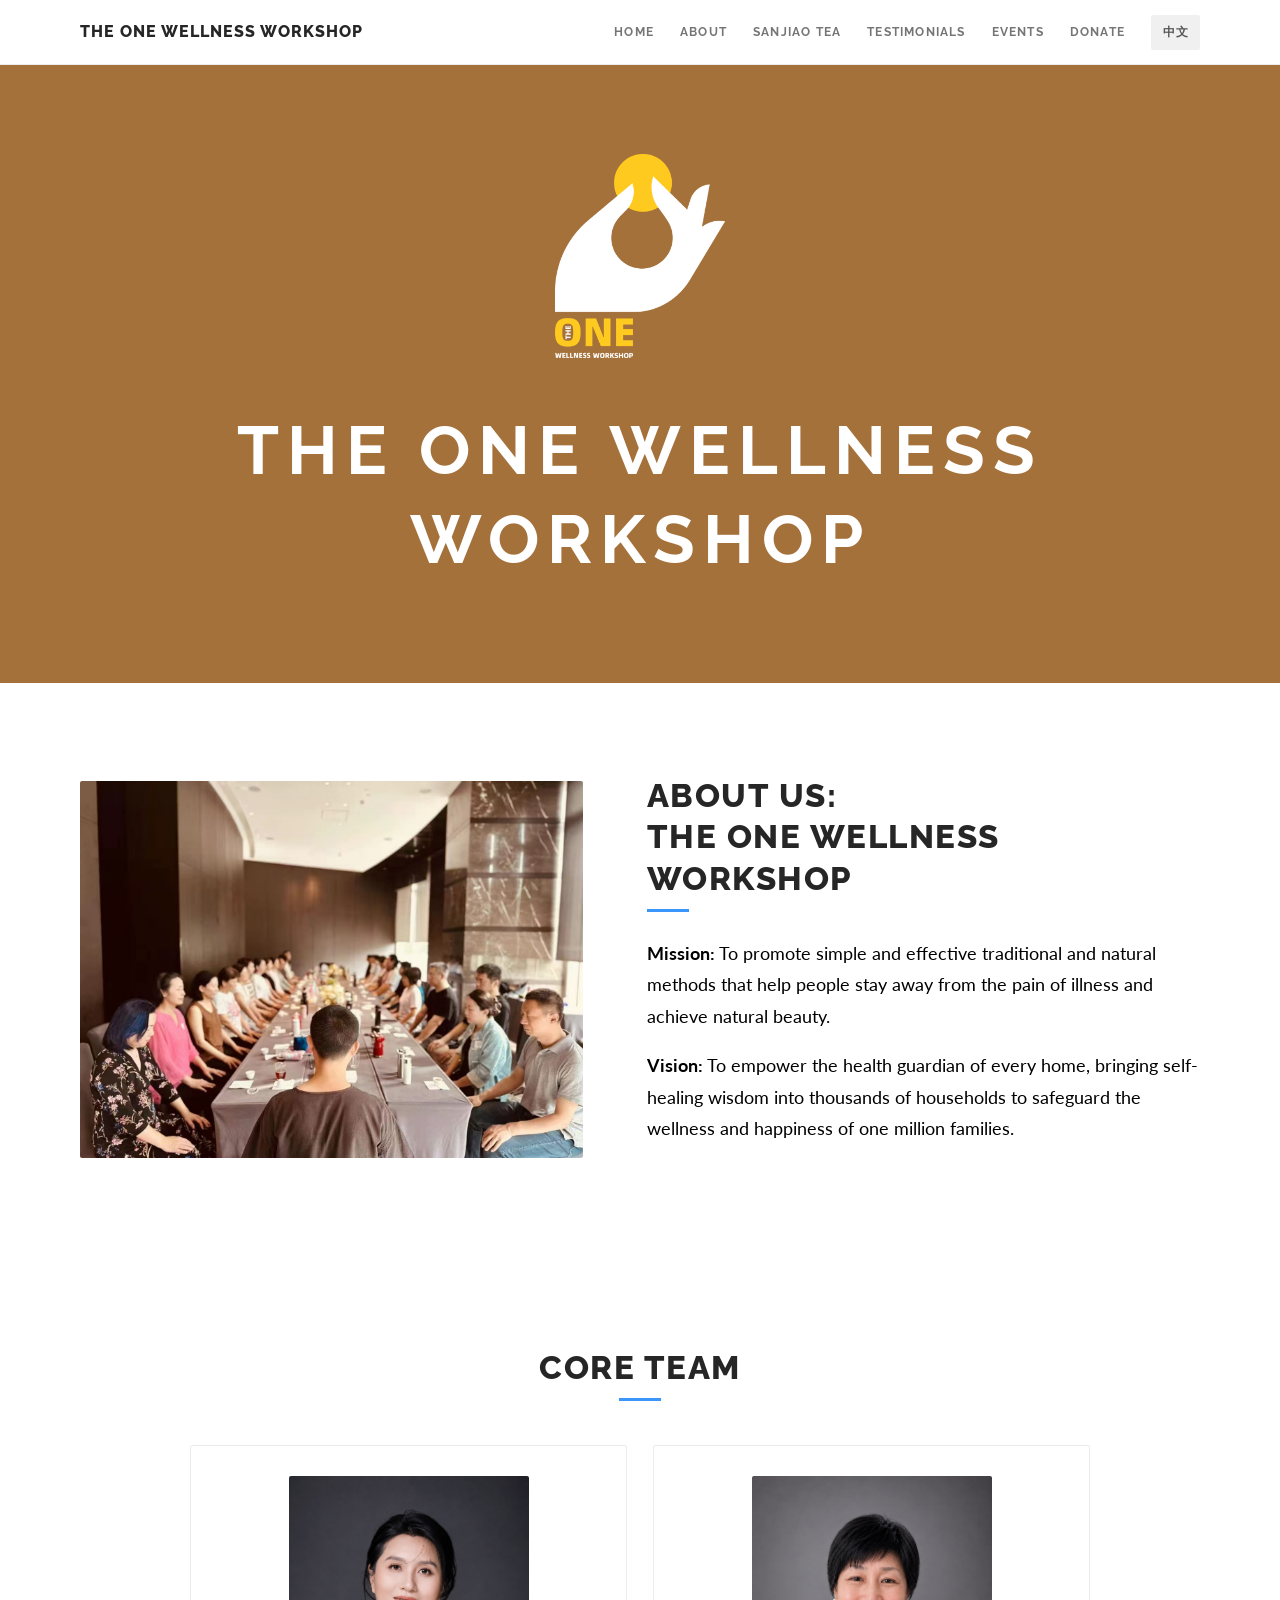
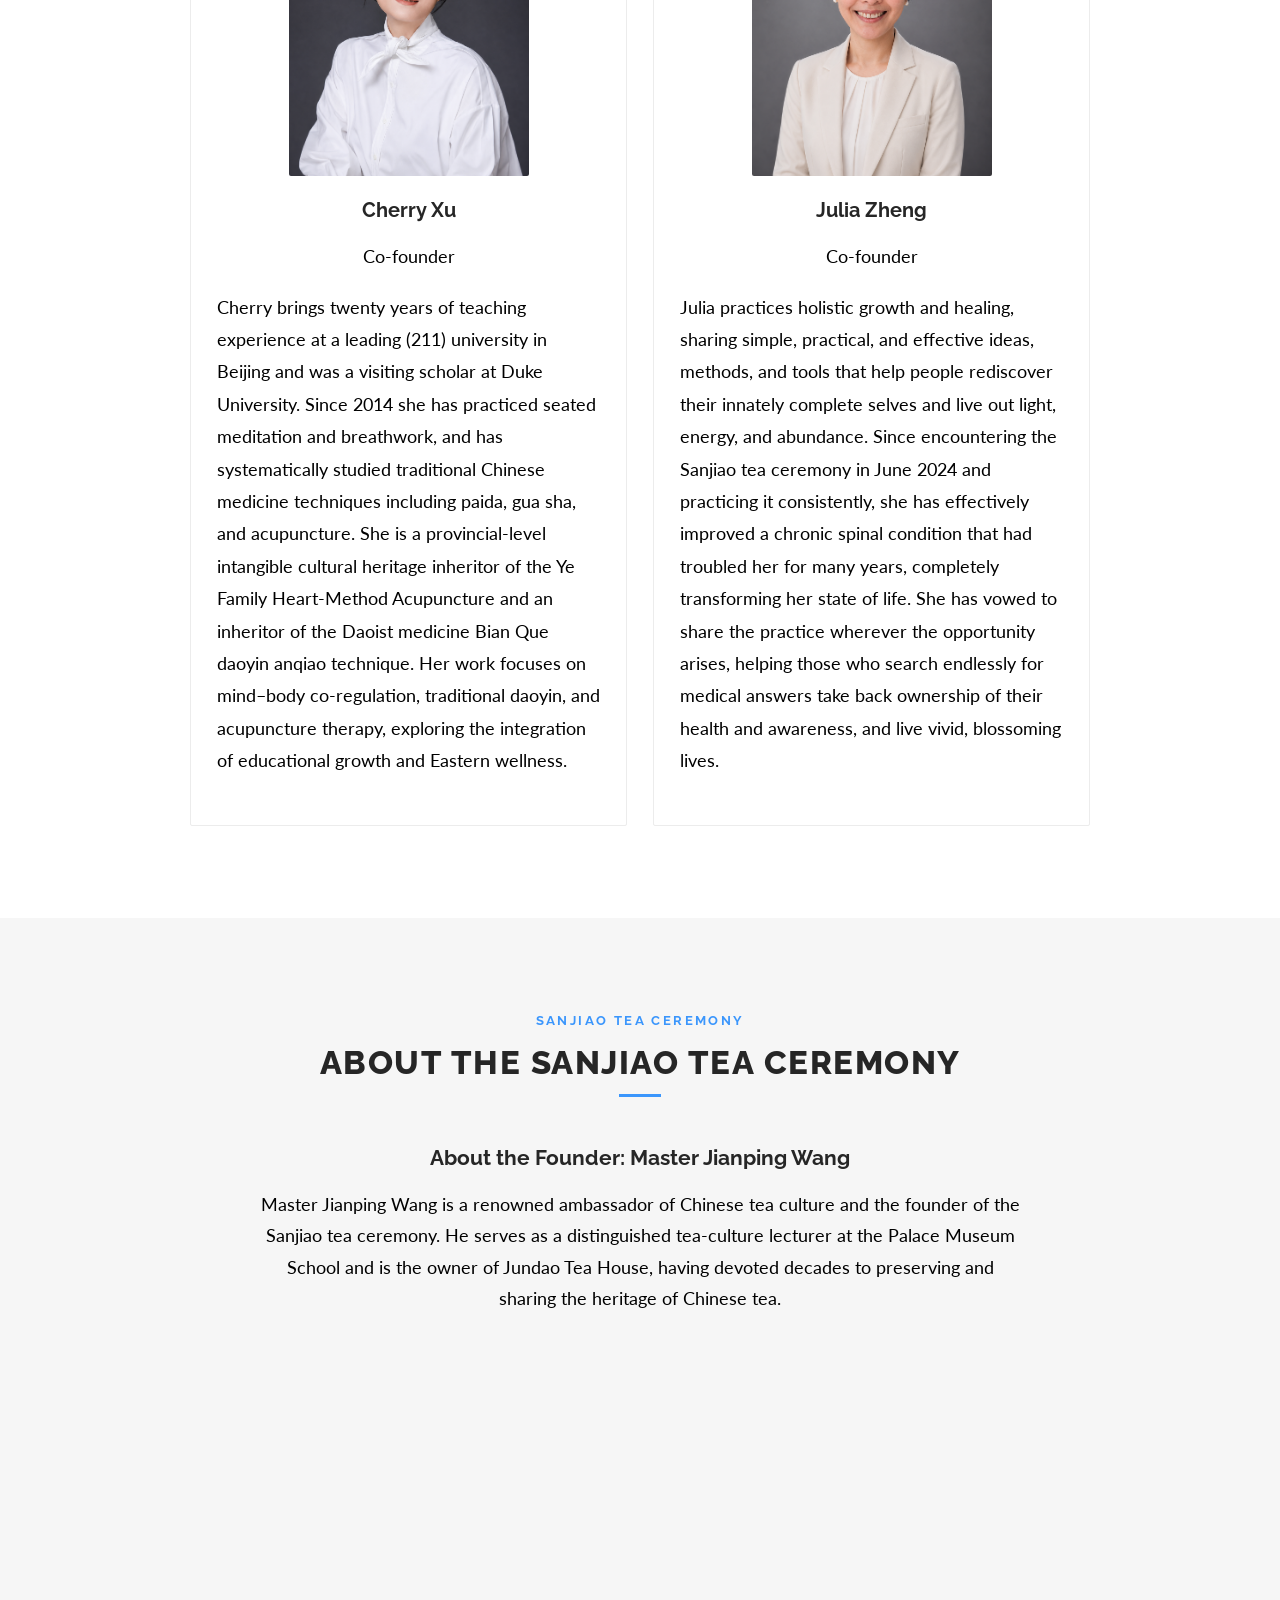
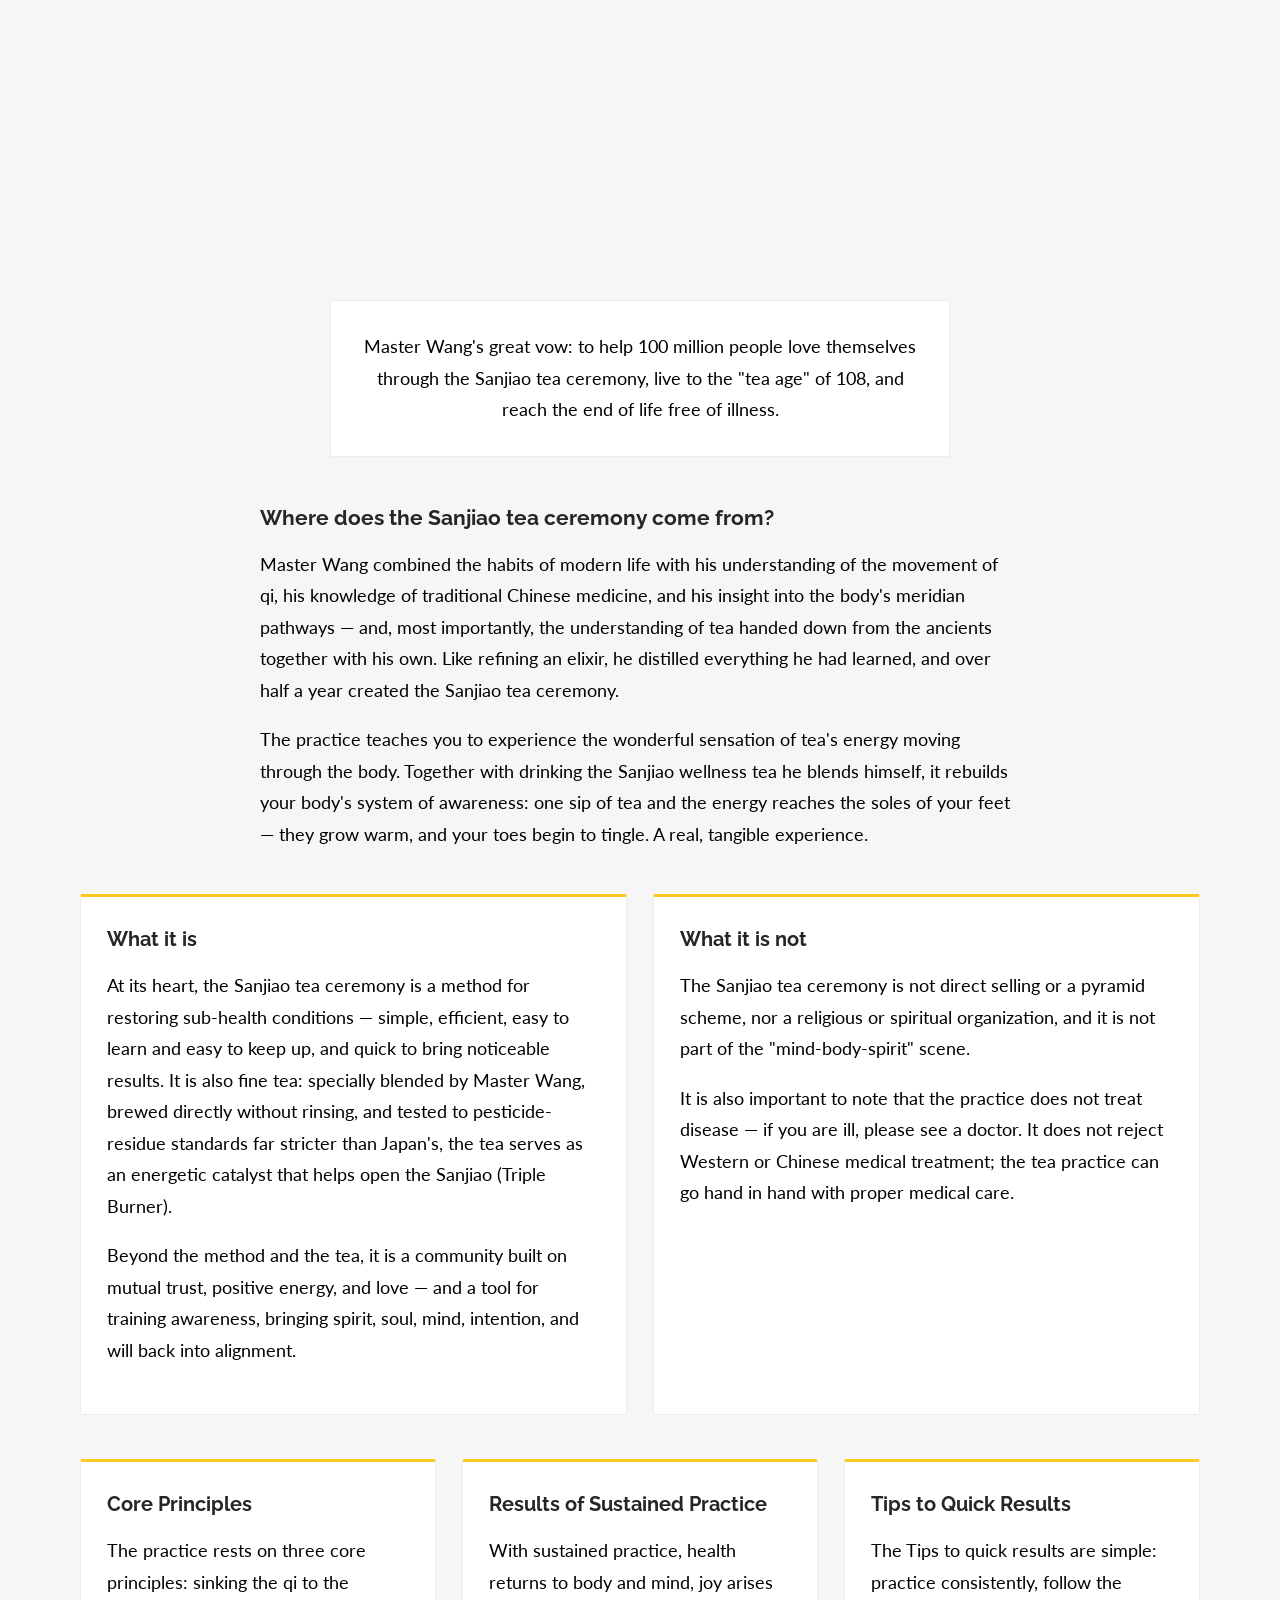
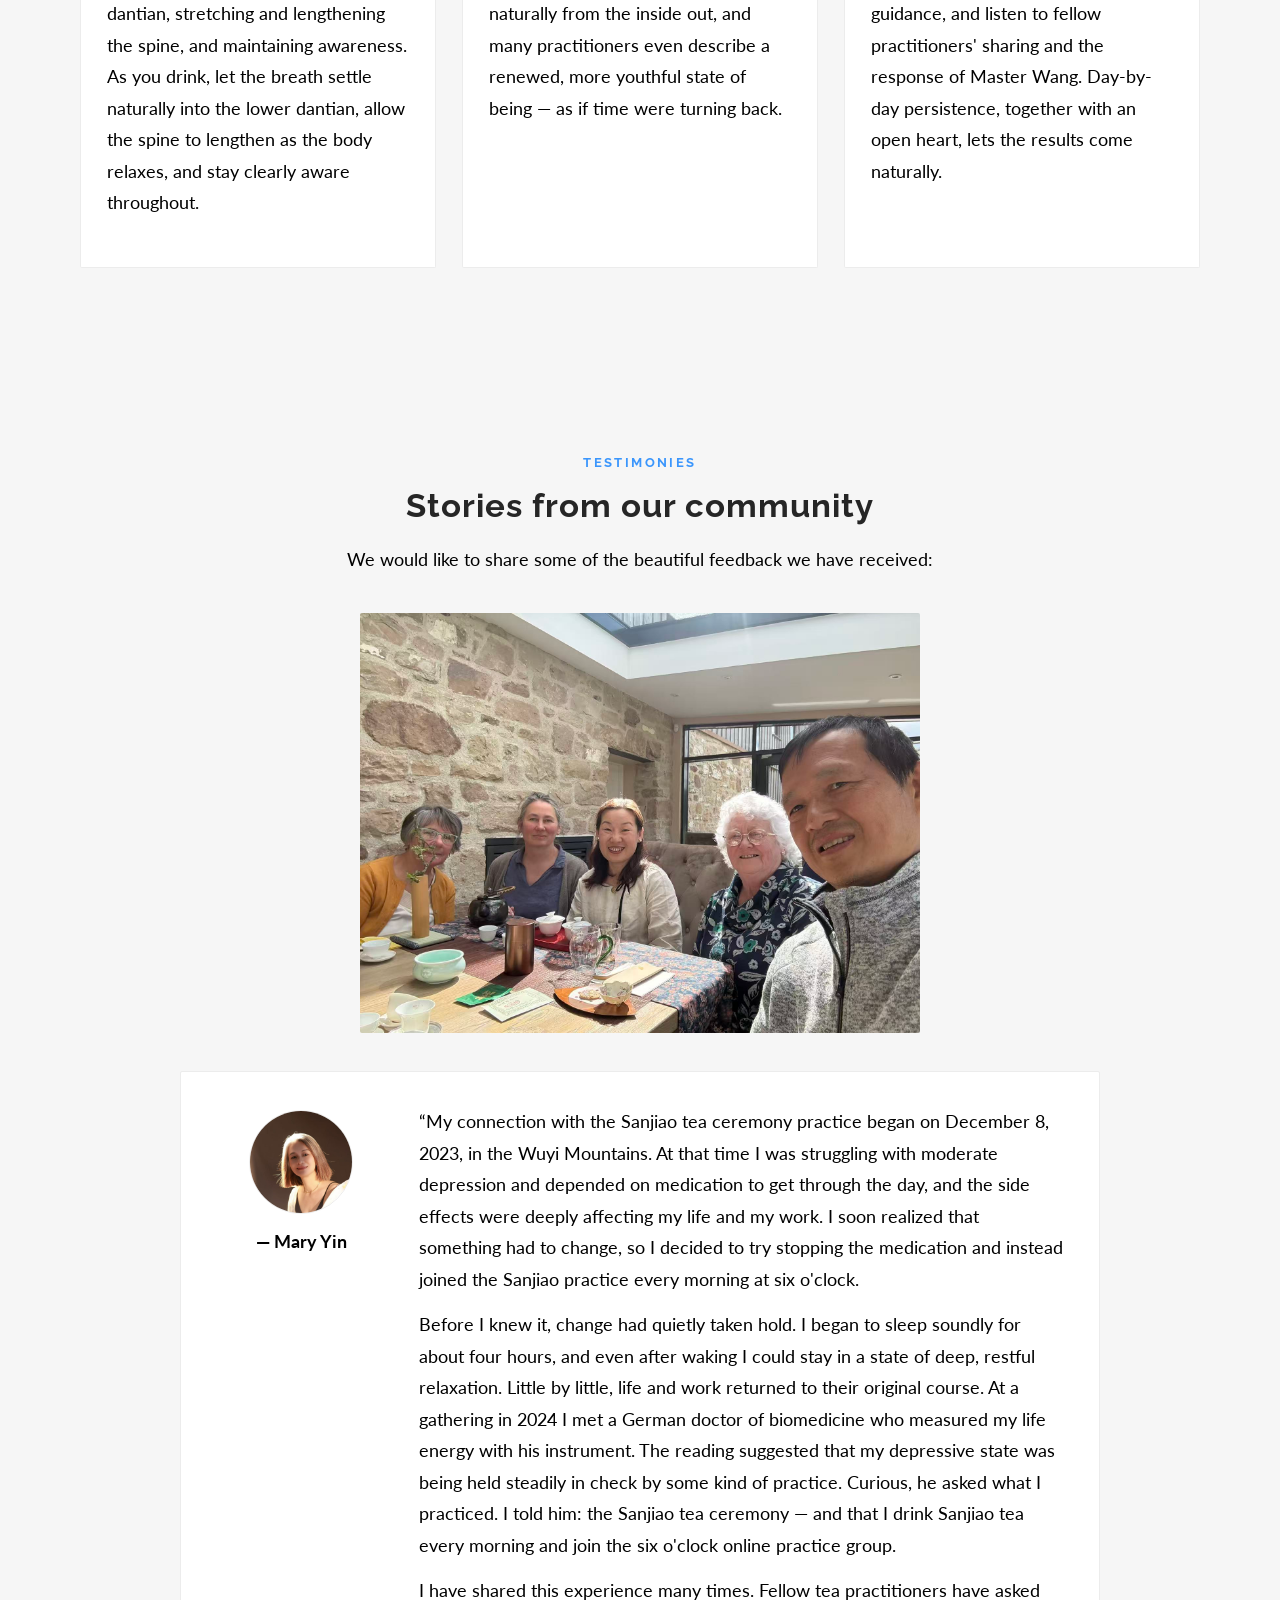
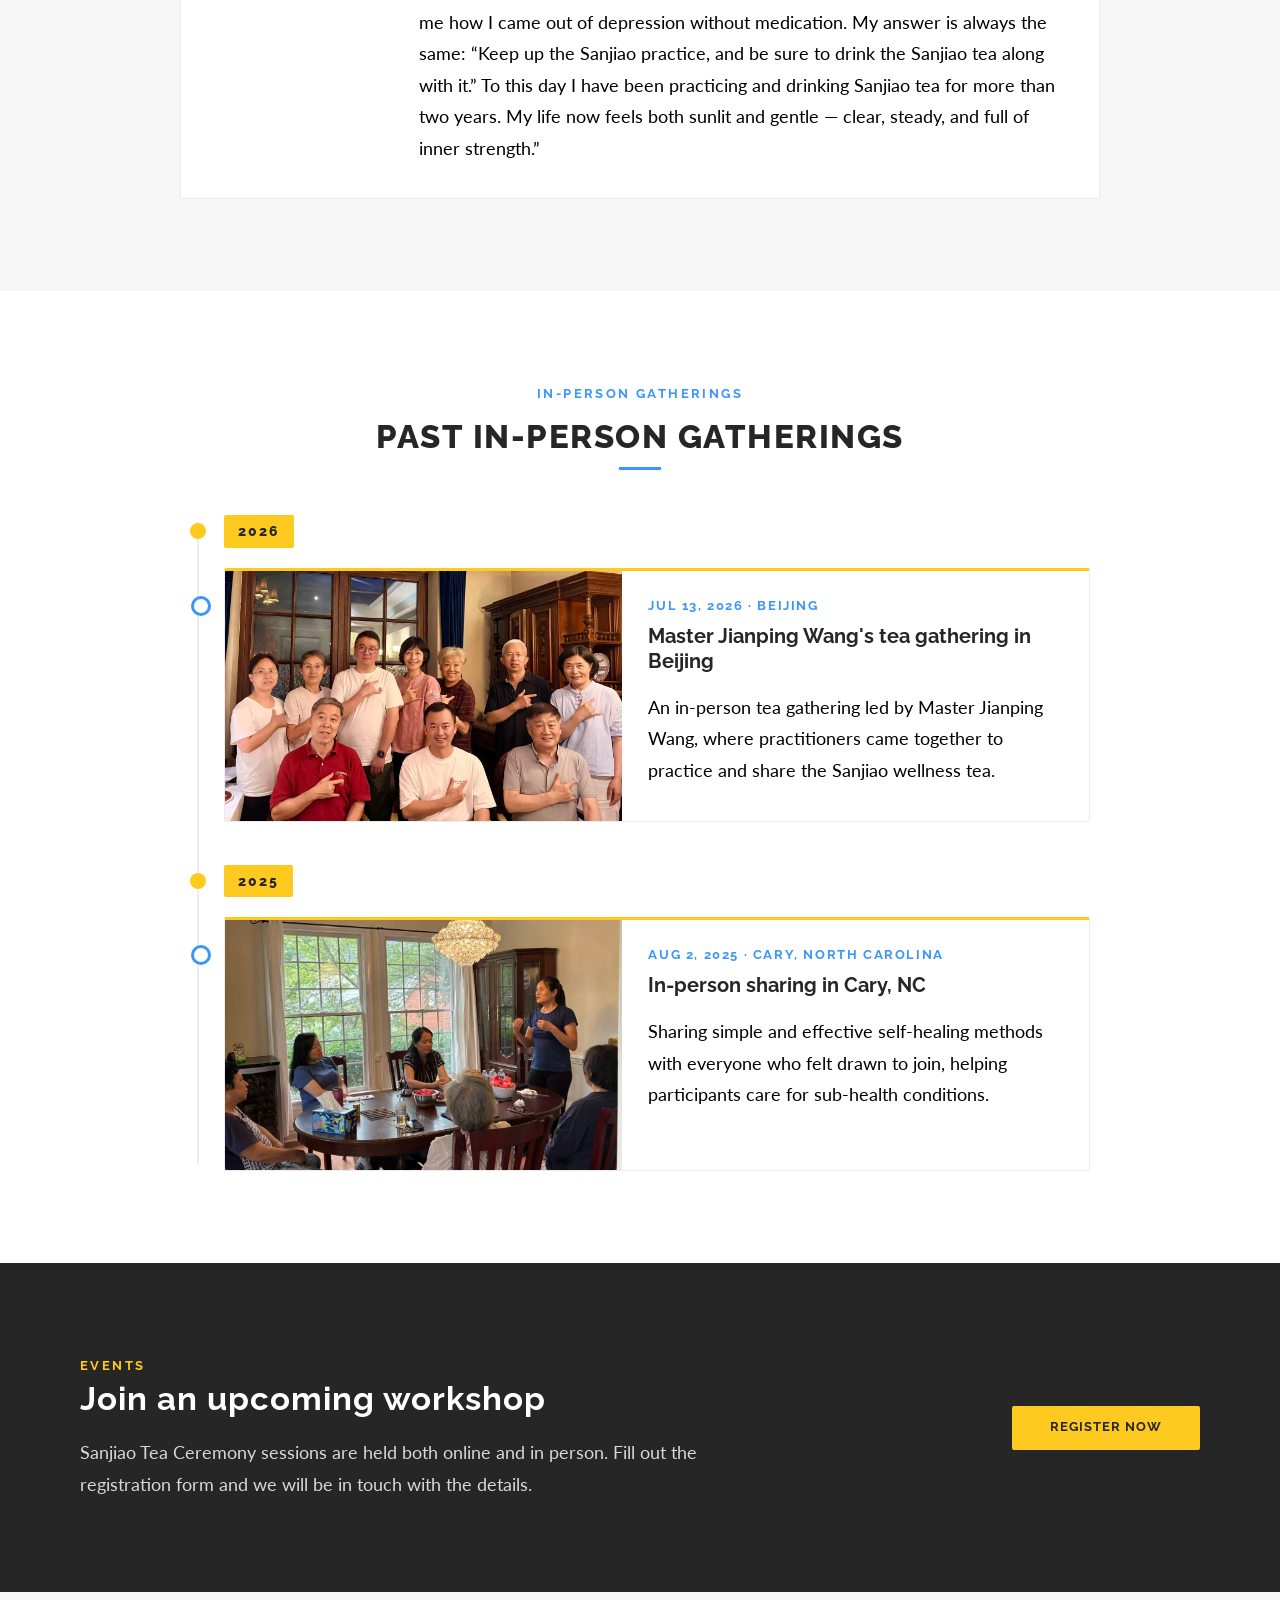
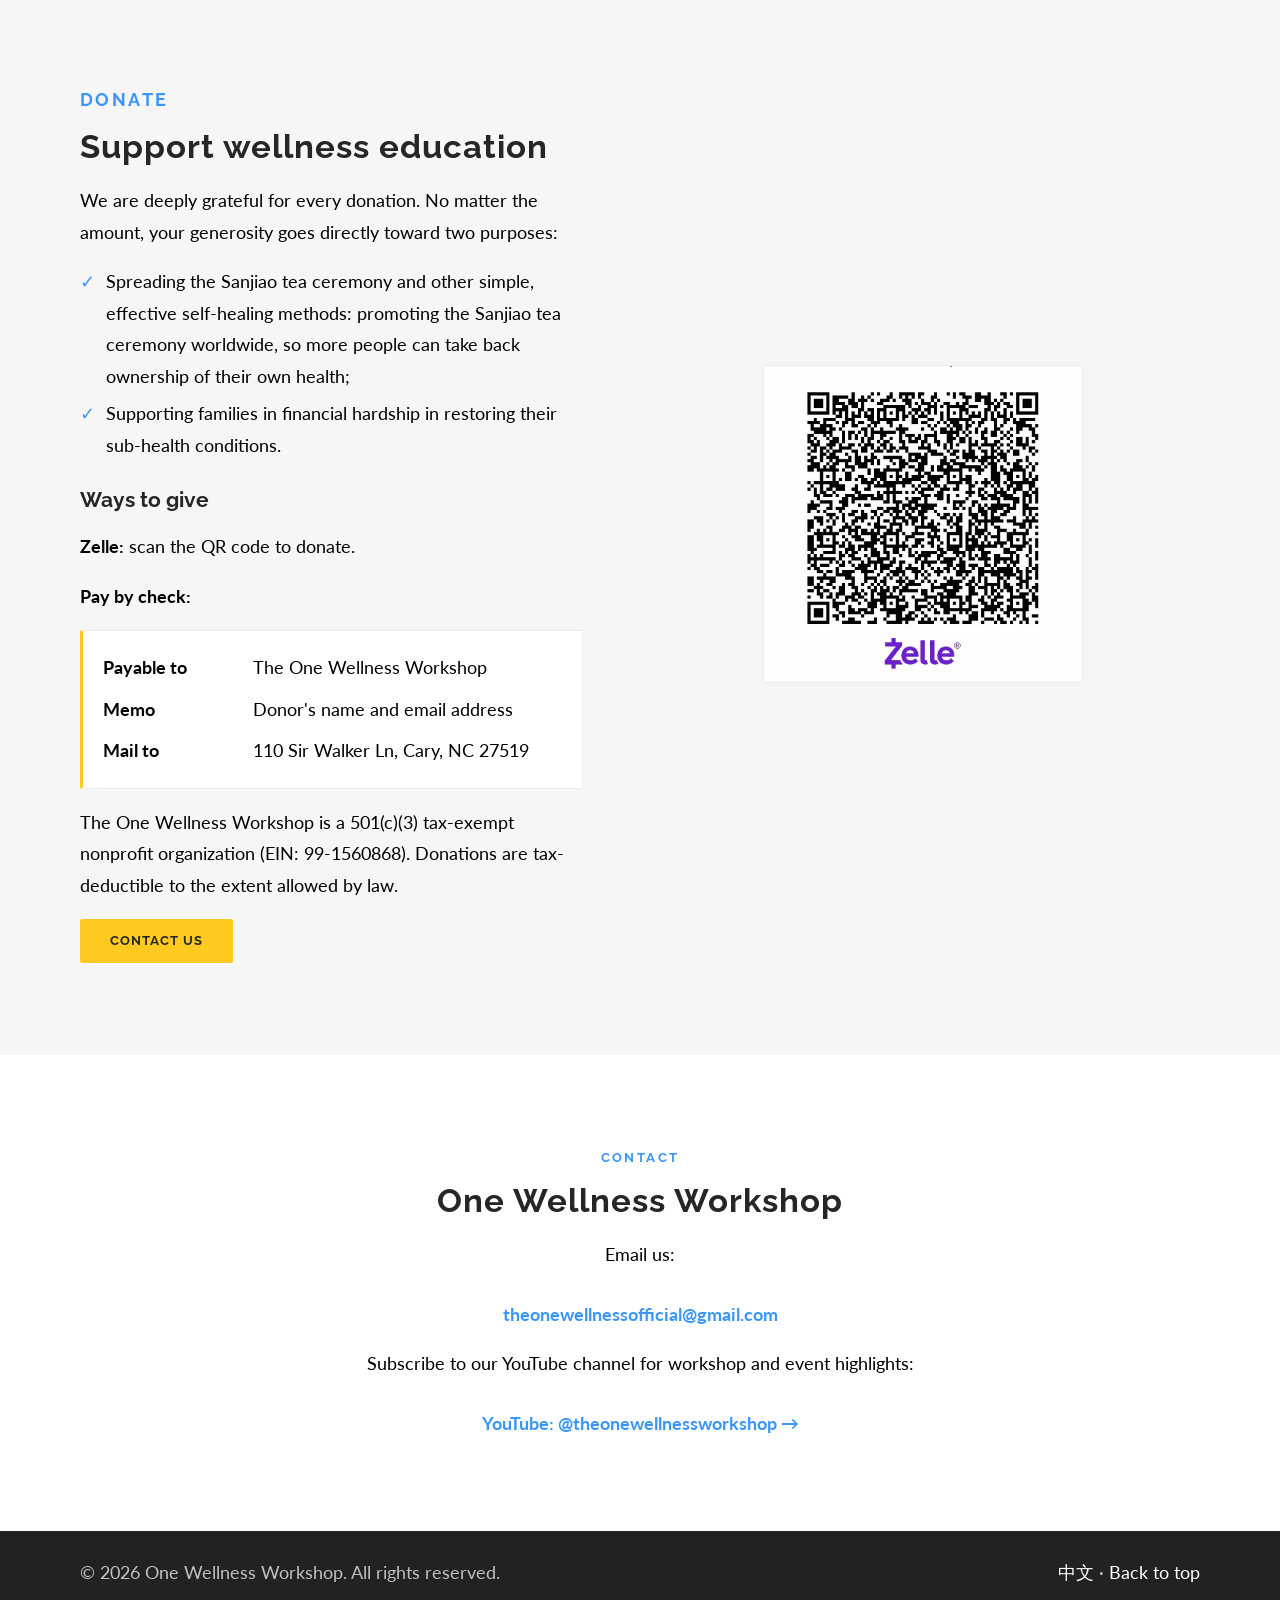
==== index.html @ 6dedd3cf "english verison micro update" ====
<!DOCTYPE html>
<html lang="en">
<head>
  <meta charset="UTF-8" />
  <meta name="viewport" content="width=device-width, initial-scale=1.0" />
  <title>One Wellness Workshop</title>
  <meta name="description" content="One Wellness Workshop promotes simple and effective traditional and natural wellness methods through education, tea practice, and community learning." />
  <link rel="preconnect" href="https://fonts.googleapis.com">
  <link rel="preconnect" href="https://fonts.gstatic.com" crossorigin>
  <link href="https://fonts.googleapis.com/css2?family=Lato:wght@400;700&family=Raleway:wght@400;500;600;700;800&display=swap" rel="stylesheet">
  <link rel="stylesheet" href="styles.css" />
</head>
<body>
  <header class="site-header">
    <nav class="navbar container">
      <a href="#home" class="brand">THE ONE WELLNESS WORKSHOP</a>
      <button class="nav-toggle" aria-label="Open navigation" aria-expanded="false">☰</button>
      <div class="nav-links">
        <a href="#home">Home</a>
        <a href="#about">About</a>
        <a href="#tea">Sanjiao Tea</a>
        <a href="#testimonies">Testimonials</a>
        <a href="#events">Events</a>
        <a href="#donate">Donate</a>
        <a href="zh.html" class="lang-switch" lang="zh-CN">中文</a>
      </div>
    </nav>
  </header>

  <main>
    <section id="home" class="hero">
      <img class="hero-lockup" src="assets/logo-lockup-psd.png" alt="The One Wellness Workshop logo" />
      <h1 class="hero-title">The One Wellness Workshop</h1>
    </section>

    <section id="about" class="section split-section">
      <div class="container split-grid">
        <div class="split-image">
          <img src="assets/about-class.jpg" alt="Participants practicing seated wellness exercises together in a workshop" loading="lazy" />
        </div>
        <div class="split-text">
          <h2 class="section-title">About Us:<br />The One Wellness Workshop</h2>
          <span class="title-rule left" aria-hidden="true"></span>
          <p><strong>Mission:</strong> To promote simple and effective traditional and natural methods that help people stay away from the pain of illness and achieve natural beauty.</p>
          <p><strong>Vision:</strong> To empower the health guardian of every home, bringing self-healing wisdom into thousands of households to safeguard the wellness and happiness of one million families.</p>
        </div>
      </div>
    </section>

    <section id="team" class="section">
      <div class="container center-text narrow">
        <h2 class="section-title">Core Team</h2>
        <span class="title-rule" aria-hidden="true"></span>
      </div>
      <div class="container team-grid">
        <article class="team-card">
          <figure class="team-photo"><img src="assets/team-cherry.jpg" alt="Portrait of Chunyan Xu (Cherry)" loading="lazy" /></figure>
          <h3>Cherry Xu</h3>
          <p>Co-founder</p>
          <p class="bio">Cherry brings twenty years of teaching experience at a leading (211) university in Beijing and was a visiting scholar at Duke University. Since 2014 she has practiced seated meditation and breathwork, and has systematically studied traditional Chinese medicine techniques including paida, gua sha, and acupuncture. She is a provincial-level intangible cultural heritage inheritor of the Ye Family Heart-Method Acupuncture and an inheritor of the Daoist medicine Bian Que daoyin anqiao technique. Her work focuses on mind–body co-regulation, traditional daoyin, and acupuncture therapy, exploring the integration of educational growth and Eastern wellness.</p>
        </article>
        <article class="team-card">
          <figure class="team-photo"><img src="assets/team-julia.jpg" alt="Portrait of Qing Zheng (Julia)" loading="lazy" /></figure>
          <h3>Julia Zheng</h3>
          <p>Co-founder</p>
          <p class="bio">Julia practices holistic growth and healing, sharing simple, practical, and effective ideas, methods, and tools that help people rediscover their innately complete selves and live out light, energy, and abundance. Since encountering the Sanjiao tea ceremony in June 2024 and practicing it consistently, she has effectively improved a chronic spinal condition that had troubled her for many years, completely transforming her state of life. She has vowed to share the practice wherever the opportunity arises, helping those who search endlessly for medical answers take back ownership of their health and awareness, and live vivid, blossoming lives.</p>
        </article>
      </div>
    </section>

    <section id="tea" class="section section-warm">
      <div class="container center-text narrow">
        <p class="section-kicker">Sanjiao Tea Ceremony</p>
        <h2 class="section-title">About the Sanjiao Tea Ceremony</h2>
        <span class="title-rule" aria-hidden="true"></span>
      </div>

      <div class="container center-text narrow tea-block">
        <h3 class="subheading">About the Founder: Master Jianping Wang</h3>
        <p>Master Jianping Wang is a renowned ambassador of Chinese tea culture and the founder of the Sanjiao tea ceremony. He serves as a distinguished tea-culture lecturer at the Palace Museum School and is the owner of Jundao Tea House, having devoted decades to preserving and sharing the heritage of Chinese tea.</p>
        <div class="tea-video">
          <iframe src="https://www.youtube.com/embed/YK6tbPDrr0U" title="Video of Master Jianping Wang" loading="lazy" allow="accelerometer; autoplay; clipboard-write; encrypted-media; gyroscope; picture-in-picture; web-share" allowfullscreen></iframe>
        </div>
        <blockquote class="tea-vow">Master Wang's great vow: to help 100 million people love themselves through the Sanjiao tea ceremony, live to the "tea age" of 108, and reach the end of life free of illness.</blockquote>
      </div>

      <div class="container narrow tea-block">
        <h3 class="subheading">Where does the Sanjiao tea ceremony come from?</h3>
        <p>Master Wang combined the habits of modern life with his understanding of the movement of qi, his knowledge of traditional Chinese medicine, and his insight into the body's meridian pathways — and, most importantly, the understanding of tea handed down from the ancients together with his own. Like refining an elixir, he distilled everything he had learned, and over half a year created the Sanjiao tea ceremony.</p>
        <p>The practice teaches you to experience the wonderful sensation of tea's energy moving through the body. Together with drinking the Sanjiao wellness tea he blends himself, it rebuilds your body's system of awareness: one sip of tea and the energy reaches the soles of your feet — they grow warm, and your toes begin to tingle. A real, tangible experience.</p>
      </div>

      <div class="container card-grid two">
        <article class="info-card">
          <h3>What it is</h3>
          <p>At its heart, the Sanjiao tea ceremony is a method for restoring sub-health conditions — simple, efficient, easy to learn and easy to keep up, and quick to bring noticeable results. It is also fine tea: specially blended by Master Wang, brewed directly without rinsing, and tested to pesticide-residue standards far stricter than Japan's, the tea serves as an energetic catalyst that helps open the Sanjiao (Triple Burner).</p>
          <p>Beyond the method and the tea, it is a community built on mutual trust, positive energy, and love — and a tool for training awareness, bringing spirit, soul, mind, intention, and will back into alignment.</p>
        </article>
        <article class="info-card">
          <h3>What it is not</h3>
          <p>The Sanjiao tea ceremony is not direct selling or a pyramid scheme, nor a religious or spiritual organization, and it is not part of the "mind-body-spirit" scene.</p>
          <p>It is also important to note that the practice does not treat disease — if you are ill, please see a doctor. It does not reject Western or Chinese medical treatment; the tea practice can go hand in hand with proper medical care.</p>
        </article>
      </div>

      <div class="container card-grid three">
        <article class="info-card">
          <h3>Core Principles</h3>
          <p>The practice rests on three core principles: sinking the qi to the dantian, stretching and lengthening the spine, and maintaining awareness. As you drink, let the breath settle naturally into the lower dantian, allow the spine to lengthen as the body relaxes, and stay clearly aware throughout.</p>
        </article>
        <article class="info-card">
          <h3>Results of Sustained Practice</h3>
          <p>With sustained practice, health returns to body and mind, joy arises naturally from the inside out, and many practitioners even describe a renewed, more youthful state of being — as if time were turning back.</p>
        </article>
        <article class="info-card">
          <h3>Tips to Quick Results</h3>
          <p>The Tips to quick results are simple: practice consistently, follow the guidance, and listen to fellow practitioners' sharing and the response of Master Wang. Day-by-day persistence, together with an open heart, lets the results come naturally.</p>
        </article>
      </div>
    </section>

    <section id="testimonies" class="section section-light">
      <div class="container center-text narrow">
        <p class="section-kicker">Testimonies</p>
        <h2>Stories from our community</h2>
        <p>We would like to share some of the beautiful feedback we have received:</p>
      </div>
      <figure class="container testimonial-photo">
        <img src="assets/testimonies-tea.jpg" alt="Participants gathered around the tea table during a Sanjiao tea ceremony" loading="lazy" />
      </figure>
      <div class="container testimonial-grid">
        <blockquote>
          <p>“My connection with the Sanjiao tea ceremony practice began on December 8, 2023, in the Wuyi Mountains. At that time I was struggling with moderate depression and depended on medication to get through the day, and the side effects were deeply affecting my life and my work. I soon realized that something had to change, so I decided to try stopping the medication and instead joined the Sanjiao practice every morning at six o'clock.</p>
          <p>Before I knew it, change had quietly taken hold. I began to sleep soundly for about four hours, and even after waking I could stay in a state of deep, restful relaxation. Little by little, life and work returned to their original course. At a gathering in 2024 I met a German doctor of biomedicine who measured my life energy with his instrument. The reading suggested that my depressive state was being held steadily in check by some kind of practice. Curious, he asked what I practiced. I told him: the Sanjiao tea ceremony — and that I drink Sanjiao tea every morning and join the six o'clock online practice group.</p>
          <p>I have shared this experience many times. Fellow tea practitioners have asked me how I came out of depression without medication. My answer is always the same: “Keep up the Sanjiao practice, and be sure to drink the Sanjiao tea along with it.” To this day I have been practicing and drinking Sanjiao tea for more than two years. My life now feels both sunlit and gentle — clear, steady, and full of inner strength.”</p>
          <div class="testimonial-person">
            <img src="assets/testimony-mary-yin.jpg" alt="Portrait of Mingzhu Yin (Mary Yin)" loading="lazy" />
            <span>— Mary Yin</span>
          </div>
        </blockquote>
        <!-- 新增见证：复制上面一整个 <blockquote> 结构，替换文字、头像与姓名即可 -->
      </div>
    </section>

    <section id="offline" class="section">
      <div class="container center-text narrow">
        <p class="section-kicker">In-Person Gatherings</p>
        <h2 class="section-title">Past In-Person Gatherings</h2>
        <span class="title-rule" aria-hidden="true"></span>
      </div>
      <!-- 时间轴：按年份从新到旧排列。新增活动时，在对应年份下复制一个
           <li class="timeline-item">…</li>；同一场活动可放多张照片，
           在 .offline-gallery 里继续追加 <button class="gallery-item"> 即可。 -->
      <div class="container timeline">
        <ol class="timeline-list">
          <li class="timeline-year"><span>2026</span></li>
          <li class="timeline-item">
            <article class="offline-card">
              <figure class="offline-gallery">
                <button type="button" class="gallery-item" data-caption="Jul 13, 2026 · Beijing — Master Jianping Wang's tea gathering">
                  <img src="assets/event-beijing-2026.jpg" alt="Group photo from Master Jianping Wang's in-person tea gathering in Beijing on July 13, 2026" loading="lazy" />
                </button>
              </figure>
              <div class="offline-body">
                <p class="offline-date">Jul 13, 2026 · Beijing</p>
                <h3>Master Jianping Wang's tea gathering in Beijing</h3>
                <p>An in-person tea gathering led by Master Jianping Wang, where practitioners came together to practice and share the Sanjiao wellness tea.</p>
              </div>
            </article>
          </li>

          <li class="timeline-year"><span>2025</span></li>
          <li class="timeline-item">
            <article class="offline-card">
              <figure class="offline-gallery">
                <button type="button" class="gallery-item" data-caption="Aug 2, 2025 · Cary, North Carolina — In-person sharing">
                  <img src="assets/event-cary-2025.jpg" alt="In-person gathering in Cary, North Carolina on August 2, 2025" loading="lazy" />
                </button>
              </figure>
              <div class="offline-body">
                <p class="offline-date">Aug 2, 2025 · Cary, North Carolina</p>
                <h3>In-person sharing in Cary, NC</h3>
                <p>Sharing simple and effective self-healing methods with everyone who felt drawn to join, helping participants care for sub-health conditions.</p>
              </div>
            </article>
          </li>
        </ol>
      </div>
    </section>

    <section id="events" class="section event-section">
      <div class="container event-card">
        <div>
          <p class="section-kicker">Events</p>
          <h2>Join an upcoming workshop</h2>
          <p>Sanjiao Tea Ceremony sessions are held both online and in person. Fill out the registration form and we will be in touch with the details.</p>
        </div>
        <a class="btn btn-primary" href="https://forms.gle/8Z8Eb8uVFvMLnaNM6" target="_blank" rel="noopener">Register Now</a>
      </div>
    </section>

    <section id="donate" class="section section-warm">
      <div class="container split-grid reverse">
        <div class="split-text">
          <p class="section-kicker">Donate</p>
          <h2>Support wellness education</h2>
          <p>We are deeply grateful for every donation. No matter the amount, your generosity goes directly toward two purposes:</p>
          <ul class="checklist single">
            <li>Spreading the Sanjiao tea ceremony and other simple, effective self-healing methods: promoting the Sanjiao tea ceremony worldwide, so more people can take back ownership of their own health;</li>
            <li>Supporting families in financial hardship in restoring their sub-health conditions.</li>
          </ul>
          <h3 class="subheading">Ways to give</h3>
          <p><strong>Zelle:</strong> scan the QR code to donate.</p>
          <div class="donate-qr-slot"></div>
          <p><strong>Pay by check:</strong></p>
          <ul class="donate-details">
            <li><span>Payable to</span>The One Wellness Workshop</li>
            <li><span>Memo</span>Donor's name and email address</li>
            <li><span>Mail to</span>110 Sir Walker Ln, Cary, NC 27519</li>
          </ul>
          <p class="donate-tax">The One Wellness Workshop is a 501(c)(3) tax-exempt nonprofit organization (EIN: 99-1560868). Donations are tax-deductible to the extent allowed by law.</p>
          <a class="btn btn-primary" href="#contact">Contact Us</a>
        </div>
        <figure class="donate-box has-image">
          <img src="assets/donate-zelle.png" alt="Zelle donation QR code" loading="lazy" />
        </figure>
      </div>
    </section>

    <section id="contact" class="section contact-section">
      <div class="container center-text narrow">
        <p class="section-kicker">Contact</p>
        <h2>One Wellness Workshop</h2>
        <p>Email us:</p>
        <a class="text-link" href="mailto:theonewellnessofficial@gmail.com">theonewellnessofficial@gmail.com</a>
        <p>Subscribe to our YouTube channel for workshop and event highlights:</p>
        <a class="text-link" href="https://www.youtube.com/@theonewellnessworkshop" target="_blank" rel="noopener">YouTube: @theonewellnessworkshop →</a>
      </div>
    </section>
  </main>

  <footer class="site-footer">
    <div class="container footer-grid">
      <p>© 2026 One Wellness Workshop. All rights reserved.</p>
      <p><a href="zh.html">中文</a> · <a href="#home">Back to top</a></p>
    </div>
  </footer>

  <script>
    const toggle = document.querySelector('.nav-toggle');
    const links = document.querySelector('.nav-links');
    toggle.addEventListener('click', () => {
      const open = links.classList.toggle('open');
      toggle.setAttribute('aria-expanded', open);
    });
    // 手机端：点击任意导航链接后自动收起菜单
    links.querySelectorAll('a').forEach((a) => {
      a.addEventListener('click', () => {
        links.classList.remove('open');
        toggle.setAttribute('aria-expanded', 'false');
      });
    });

    // 捐赠二维码：桌面端显示在右侧栏，手机端移动到 Zelle 文字下方（同一张图，不重复）
    const donateQr = document.querySelector('#donate .donate-box.has-image');
    const donateQrSlot = document.querySelector('#donate .donate-qr-slot');
    const donateGrid = document.querySelector('#donate .split-grid');
    const mqMobile = window.matchMedia('(max-width: 900px)');
    function placeDonateQr() {
      if (!donateQr || !donateQrSlot || !donateGrid) return;
      if (mqMobile.matches) {
        donateQrSlot.appendChild(donateQr);
      } else {
        donateGrid.appendChild(donateQr);
      }
    }
    placeDonateQr();
    mqMobile.addEventListener('change', placeDonateQr);

    // 线下活动照片灯箱：点击照片全屏查看，同一场活动的多张照片可左右切换
    (function () {
      const triggers = Array.from(document.querySelectorAll('.gallery-item'));
      if (!triggers.length) return;

      const overlay = document.createElement('div');
      overlay.className = 'lightbox';
      overlay.hidden = true;
      overlay.setAttribute('role', 'dialog');
      overlay.setAttribute('aria-modal', 'true');
      overlay.setAttribute('aria-label', 'Event photo');
      overlay.innerHTML =
        '<button type="button" class="lightbox-close" aria-label="Close">×</button>' +
        '<button type="button" class="lightbox-nav prev" aria-label="Previous photo">‹</button>' +
        '<figure class="lightbox-figure"><img alt="" /><figcaption></figcaption></figure>' +
        '<button type="button" class="lightbox-nav next" aria-label="Next photo">›</button>';
      document.body.appendChild(overlay);

      const imgEl = overlay.querySelector('img');
      const capEl = overlay.querySelector('figcaption');
      const prevBtn = overlay.querySelector('.prev');
      const nextBtn = overlay.querySelector('.next');
      let group = [];
      let index = 0;
      let lastFocus = null;

      function render() {
        const btn = group[index];
        const source = btn.querySelector('img');
        imgEl.src = source.currentSrc || source.src;
        imgEl.alt = source.alt || '';
        capEl.textContent = btn.dataset.caption || source.alt || '';
        const multiple = group.length > 1;
        prevBtn.hidden = !multiple;
        nextBtn.hidden = !multiple;
      }

      function open(btn) {
        const gallery = btn.closest('.offline-gallery') || document;
        group = Array.from(gallery.querySelectorAll('.gallery-item'));
        index = Math.max(0, group.indexOf(btn));
        lastFocus = btn;
        render();
        overlay.hidden = false;
        document.body.classList.add('lightbox-open');
        overlay.querySelector('.lightbox-close').focus();
      }

      function close() {
        overlay.hidden = true;
        document.body.classList.remove('lightbox-open');
        imgEl.removeAttribute('src');
        if (lastFocus) lastFocus.focus();
      }

      function step(delta) {
        if (group.length < 2) return;
        index = (index + delta + group.length) % group.length;
        render();
      }

      triggers.forEach((btn) => btn.addEventListener('click', () => open(btn)));
      overlay.querySelector('.lightbox-close').addEventListener('click', close);
      prevBtn.addEventListener('click', () => step(-1));
      nextBtn.addEventListener('click', () => step(1));
      overlay.addEventListener('click', (e) => { if (e.target === overlay) close(); });
      document.addEventListener('keydown', (e) => {
        if (overlay.hidden) return;
        if (e.key === 'Escape') close();
        if (e.key === 'ArrowLeft') step(-1);
        if (e.key === 'ArrowRight') step(1);
      });
    })();
  </script>
</body>
</html>
---- styles.css ----
/* ==========================================================================
   One Wellness Workshop — global design system
   Derived from onewellness网页模版.psd
   Palette sampled from the PSD:
     brand yellow  #FFCA1F   (logo sun / lockup text)
     icon yellow   #FDD150   (feature circles, subtle gradient)
     accent blue   #3B96FC   (section underlines, checklist marks)
     heading       #262626
     body text     #8F8F8F
     nav text      #8C8C8C
     light band    #F6F6F6
   ========================================================================== */

:root {
  --yellow: #ffca1f;
  --yellow-soft: #fdd150;
  --yellow-deep: #f4b91a;
  --blue: #3b96fc;
  --charcoal: #262626;
  --ink: #000000;
  --muted: #000000;
  --muted-soft: #333333;
  --body-size: 18px;   /* 全站正文统一字号（与王老师简介段落一致） */
  --band: #f6f6f6;
  --line: #ececec;
  --white: #ffffff;
  --radius: 2px;
  --header-h: 64px;
}

* { box-sizing: border-box; }
html { scroll-behavior: smooth; }
body {
  margin: 0;
  font-family: "Lato", "PingFang SC", "Microsoft YaHei", system-ui, -apple-system, "Segoe UI", sans-serif;
  color: var(--ink);
  background: var(--white);
  line-height: 1.75;
  font-size: var(--body-size);
}

/* 正文统一字号／行高（标题、导航、按钮、页脚等 UI 元素不受影响） */
p, li, blockquote, figcaption, .bio {
  font-size: var(--body-size);
  line-height: 1.75;
}

a { color: inherit; text-decoration: none; }
img { max-width: 100%; display: block; }

.visually-hidden {
  position: absolute;
  width: 1px; height: 1px;
  margin: -1px; padding: 0;
  overflow: hidden;
  clip: rect(0 0 0 0);
  white-space: nowrap;
  border: 0;
}

.container {
  width: min(1120px, calc(100% - 40px));
  margin: 0 auto;
}

/* --------------------------------------------------------------------------
   Header / navigation  (PSD: flat white bar, brand left, compact caps nav,
   boxed language switcher — no shadows, no pills)
   -------------------------------------------------------------------------- */
.site-header {
  position: fixed;
  top: 0; left: 0; right: 0;
  z-index: 10;
  background: var(--white);
  border-bottom: 1px solid var(--line);
}

.navbar {
  min-height: var(--header-h);
  display: flex;
  align-items: center;
  justify-content: space-between;
  gap: 24px;
}

.brand {
  font-family: "Raleway", "PingFang SC", "Microsoft YaHei", sans-serif;
  font-weight: 800;
  letter-spacing: 1px;
  color: var(--charcoal);
  font-size: 16px;
  text-transform: uppercase;
  white-space: nowrap;
}

.nav-links {
  display: flex;
  align-items: center;
  gap: 26px;
  font-size: 12px;
  text-transform: uppercase;
  letter-spacing: 1.2px;
  font-weight: 700;
  font-family: "Raleway", "PingFang SC", "Microsoft YaHei", sans-serif;
}

.nav-links a {
  color: #757575;
  transition: color .2s ease;
}
.nav-links a:hover { color: var(--charcoal); }

/* Boxed language switcher, as in the PSD */
.nav-links a.lang-switch {
  background: #f0f0f0;
  color: #555;
  padding: 7px 12px;
  border-radius: var(--radius);
  letter-spacing: .5px;
}
.nav-links a.lang-switch:hover { background: #e6e6e6; color: var(--charcoal); }

.nav-toggle { display: none; }

/* --------------------------------------------------------------------------
   Hero  (solid brand-brown band, centered logo lockup,
   organization name in white below the logo)
   -------------------------------------------------------------------------- */
:root { --hero-brown: #a5713a; }

.hero {
  margin-top: var(--header-h);
  background: var(--hero-brown);
  display: flex;
  flex-direction: column;
  align-items: center;
  justify-content: center;
  text-align: center;
  padding: 90px 20px 100px;
}

.hero-lockup {
  width: min(170px, 50%);
  height: auto;
}

.hero-title {
  margin: 48px 0 0;
  color: var(--white);
  font-family: "Raleway", "PingFang SC", "Microsoft YaHei", sans-serif;
  font-weight: 700;
  font-size: 68px;
  letter-spacing: 8px;
  text-transform: uppercase;
  line-height: 1.3;
}

/* --------------------------------------------------------------------------
   Sections & headings  (PSD: uppercase heading + short blue rule)
   -------------------------------------------------------------------------- */
.section { padding: 92px 0; }
.section-light, .section-warm { background: var(--band); }
.center-text { text-align: center; }
.narrow { max-width: 760px; }

h1, h2, h3 {
  font-family: "Raleway", "PingFang SC", "Microsoft YaHei", sans-serif;
  color: var(--charcoal);
  line-height: 1.25;
  margin-top: 0;
}
h2 { font-size: 33px; letter-spacing: 1px; margin-bottom: 18px; }
h3 { font-size: 20px; margin-bottom: 10px; }
p  { color: var(--muted); }

.section-title {
  text-transform: uppercase;
  font-weight: 800;
  letter-spacing: 1.5px;
  margin-bottom: 10px;
}

/* Short blue underline under section titles */
.title-rule {
  display: block;
  width: 42px;
  height: 3px;
  background: var(--blue);
  margin: 0 auto 26px;
  border: 0;
}
.title-rule.left { margin-left: 0; margin-right: auto; }

.section-lede {
  max-width: 640px;
  margin: 0 auto 8px;
  color: var(--muted);
}

/* Kicker kept for not-yet-restyled sections */
.section-kicker {
  margin: 0 0 10px;
  font-family: "Raleway", "PingFang SC", "Microsoft YaHei", sans-serif;
  text-transform: uppercase;
  letter-spacing: 2.4px;
  font-size: 13px;
  font-weight: 700;
  color: var(--blue);
}

/* --------------------------------------------------------------------------
   Buttons  (flat, rectangular — no pills)
   -------------------------------------------------------------------------- */
.btn {
  display: inline-flex;
  min-height: 44px;
  align-items: center;
  justify-content: center;
  padding: 0 30px;
  border-radius: var(--radius);
  font-weight: 700;
  font-family: "Raleway", "PingFang SC", "Microsoft YaHei", sans-serif;
  letter-spacing: 1px;
  text-transform: uppercase;
  font-size: 13px;
  transition: background .2s ease, color .2s ease, border-color .2s ease;
}
.btn-primary {
  background: var(--yellow);
  color: var(--charcoal);
}
.btn-primary:hover { background: var(--yellow-deep); }
.btn-secondary {
  color: var(--charcoal);
  border: 1px solid #d5d5d5;
  background: transparent;
}
.btn-secondary:hover { border-color: var(--charcoal); }

.text-link {
  color: var(--blue);
  font-weight: 700;
  display: inline-block;
  margin-top: 10px;
}

/* --------------------------------------------------------------------------
   Features  (PSD: gray band, 4 columns, yellow gradient circles, no cards)
   -------------------------------------------------------------------------- */
.features { padding: 84px 0; }
.features .section-head { text-align: center; }

.feature-grid {
  display: grid;
  grid-template-columns: repeat(4, 1fr);
  gap: 34px;
  margin-top: 18px;
}

.feature-card {
  background: transparent;
  text-align: center;
  padding: 0;
}
.feature-card h3 {
  font-size: 15px;
  font-weight: 700;
  margin: 22px 0 8px;
}
.feature-card p {
  line-height: 1.8;
  color: var(--ink);
  margin: 0;
}

.feature-icon {
  width: 92px;
  height: 92px;
  margin: 0 auto;
  border-radius: 50%;
  display: grid;
  place-items: center;
  background: linear-gradient(135deg, #ffda6b 0%, var(--yellow-soft) 45%, #f9c22e 100%);
  color: rgba(255, 255, 255, .96);
  font-size: 36px;
  font-weight: 700;
  font-family: "Raleway", "PingFang SC", "Microsoft YaHei", sans-serif;
}

/* --------------------------------------------------------------------------
   About / split sections  (PSD: photo left, left-aligned title + blue rule,
   "Why Choose Us?" checklist with blue marks)
   -------------------------------------------------------------------------- */
.split-grid {
  display: grid;
  grid-template-columns: 1fr 1.1fr;
  gap: 64px;
  align-items: center;
}
.reverse .split-text { order: 1; }
.reverse .donate-box { order: 2; }

.split-image img {
  width: 100%;
  height: auto;
  max-height: 460px;
  object-fit: cover;
  border-radius: var(--radius);
}

.split-text p { font-size: var(--body-size); }

.subheading {
  font-size: 21px;
  margin: 26px 0 6px;
}

/* Blue checklist */
.checklist {
  list-style: none;
  margin: 10px 0 0;
  padding: 0;
  display: grid;
  grid-template-columns: 1fr 1fr;
  gap: 6px 32px;
}
.checklist li {
  position: relative;
  padding-left: 26px;
  font-size: var(--body-size);
  color: var(--ink);
}
.checklist li::before {
  content: "✓";
  position: absolute;
  left: 0;
  top: 0;
  color: var(--blue);
  font-weight: 900;
}

/* --------------------------------------------------------------------------
   Not-yet-restyled sections (Tea, Team, Testimonies, Events, Donate,
   Contact) — mapped onto the flat system so nothing looks broken.
   These get their full PSD treatment in the next stage.
   -------------------------------------------------------------------------- */
.card-grid, .team-grid, .testimonial-grid { display: grid; gap: 26px; }
.card-grid.three { grid-template-columns: repeat(3, 1fr); margin-top: 44px; }
.team-grid {
  grid-template-columns: repeat(2, 1fr);
  max-width: 900px;               /* 两张卡片时整体居中，避免占满整行 */
  margin: 44px auto 0;
}
/* 见证：单列加宽卡片。卡片本身用整行宽度（920px），卡内再分两栏——
   左栏放头像与姓名，右栏放正文，这样正文行宽仍保持在易读范围内，
   不会因为卡片变宽而出现一行七八十字的“串行”问题。 */
.testimonial-grid {
  grid-template-columns: 1fr;
  max-width: 920px;
  margin: 38px auto 0;
  align-items: start;
}

.info-card, .team-card, blockquote {
  background: var(--white);
  border: 1px solid var(--line);
  border-radius: var(--radius);
  padding: 30px 26px;
}
.info-card { border-top: 3px solid var(--yellow); }

.team-card { text-align: center; }
.avatar {
  width: 128px;
  height: 128px;
  border-radius: 50%;
  margin: 0 auto 20px;
  display: grid;
  place-items: center;
  font-size: 42px;
  font-weight: 800;
  color: var(--white);
}
.placeholder-avatar {
  background: linear-gradient(135deg, #ffda6b, #f9c22e);
}

blockquote {
  margin: 0;
  font-size: var(--body-size);
  color: var(--ink);
}
blockquote span {
  display: block;
  margin-top: 16px;
  color: var(--ink);
  font-size: var(--body-size);
  font-weight: 700;
}

.event-section {
  background: var(--charcoal);
  color: var(--white);
}
.event-section h2 { color: var(--white); }
.event-section p { color: rgba(255,255,255,.82); }
.event-section .section-kicker { color: var(--yellow); }
.event-card {
  display: flex;
  align-items: center;
  justify-content: space-between;
  gap: 48px;
}
.event-card h2 { margin-bottom: 8px; }
.event-card p { max-width: 640px; margin-bottom: 0; }
.event-card .btn {
  flex-shrink: 0;
  white-space: nowrap;
  padding: 0 38px;
}

.donate-box {
  min-height: 300px;
  border-radius: var(--radius);
  border: 1px dashed #cfcfcf;
  background: var(--white);
  display: grid;
  place-items: center;
  color: var(--muted);
  font-weight: 700;
  font-family: "Raleway", "PingFang SC", "Microsoft YaHei", sans-serif;
}

.contact-section { background: var(--white); }

/* --------------------------------------------------------------------------
   Content helpers for the Sanjiao Tea section & Testimonies
   (layout only — same colors, type, and radius as the rest of the system)
   -------------------------------------------------------------------------- */
.card-grid.two { grid-template-columns: repeat(2, 1fr); margin-top: 44px; }

.checklist.single { grid-template-columns: 1fr; }
.checklist.no-list li::before { content: "✕"; color: var(--muted-soft); }

.tea-block { margin-top: 48px; }
.tea-block .subheading { margin-top: 0; }

.tea-credentials {
  display: grid;
  grid-template-columns: repeat(2, minmax(0, max-content));
  justify-content: center;
  gap: 6px 44px;
  text-align: left;
  margin-top: 14px;
}

.tea-vow {
  margin: 28px auto 0;
  max-width: 620px;
}

.tea-video {
  margin: 24px auto 0;
  width: min(300px, 100%);
  aspect-ratio: 9 / 16;   /* YouTube Shorts 为竖屏比例 */
}
.tea-video iframe {
  width: 100%;
  height: 100%;
  border: 0;
  border-radius: var(--radius);
  display: block;
}

/* Full testimonial with a portrait (学员见证) */
.testimonial-grid blockquote p {
  margin: 0 0 14px;
  font-size: var(--body-size);
  color: var(--ink);
}
.testimonial-grid blockquote p:last-of-type { margin-bottom: 0; }

/* 带头像的见证：卡内左右两栏（头像栏 / 正文栏） */
.testimonial-grid blockquote:has(.testimonial-person) {
  display: grid;
  grid-template-columns: 168px minmax(0, 1fr);
  column-gap: 34px;
  padding: 34px 36px;
}
.testimonial-grid blockquote:has(.testimonial-person) > p { grid-column: 2; }

.testimonial-person {
  display: flex;
  align-items: center;
  gap: 14px;
  margin-top: 20px;
}
.testimonial-grid blockquote:has(.testimonial-person) .testimonial-person {
  grid-column: 1;
  grid-row: 1;
  flex-direction: column;
  align-items: center;
  text-align: center;
  gap: 12px;
  margin-top: 4px;
}
.testimonial-person img {
  flex: 0 0 auto;
  width: 58px;
  height: 58px;
  border-radius: 50%;
  object-fit: cover;
  object-position: center top;
  border: 1px solid var(--line);
}
.testimonial-grid blockquote:has(.testimonial-person) .testimonial-person img {
  width: 104px;
  height: 104px;
}
.testimonial-person span { margin-top: 0; }

/* --------------------------------------------------------------------------
   Offline events (线下活动) — 纵向时间轴 + 可放大的活动照片
   时间轴为“左侧轴线”结构：轴线在左，年份节点标记年份，
   每场活动一张卡片（左图右文）。活动增加时只需在列表里继续追加，
   排版不会因为数量变化而失衡。
   -------------------------------------------------------------------------- */
.timeline {
  max-width: 900px;
  margin: 44px auto 0;
}
.timeline-list {
  list-style: none;
  margin: 0;
  padding: 0 0 0 34px;
  position: relative;
}
.timeline-list::before {
  content: "";
  position: absolute;
  left: 7px;
  top: 8px;
  bottom: 8px;
  width: 2px;
  background: var(--line);
}

.timeline-year {
  position: relative;
  margin: 0 0 20px;
}
.timeline-year + .timeline-item { margin-top: 0; }
.timeline-item + .timeline-year { margin-top: 42px; }
.timeline-year span {
  display: inline-block;
  font-family: "Raleway", "PingFang SC", "Microsoft YaHei", sans-serif;
  font-weight: 800;
  font-size: 14px;
  letter-spacing: 2px;
  color: var(--charcoal);
  background: var(--yellow);
  padding: 4px 14px;
  border-radius: var(--radius);
}
.timeline-year::before {
  content: "";
  position: absolute;
  left: -34px;
  top: 50%;
  transform: translateY(-50%);
  width: 16px;
  height: 16px;
  border-radius: 50%;
  background: var(--yellow);
}

.timeline-item {
  position: relative;
  margin-bottom: 28px;
}
.timeline-item:last-child { margin-bottom: 0; }
.timeline-item::before {
  content: "";
  position: absolute;
  left: -33px;
  top: 28px;
  width: 14px;
  height: 14px;
  border-radius: 50%;
  background: var(--white);
  border: 3px solid var(--blue);
}

.offline-card {
  background: var(--white);
  border: 1px solid var(--line);
  border-top: 3px solid var(--yellow);
  border-radius: var(--radius);
  overflow: hidden;
  display: flex;
  align-items: stretch;
}
.offline-card figure { margin: 0; padding: 0; }

/* 活动图集：第一张为主图，其余自动排成缩略图（可放多张现场照片） */
.offline-gallery {
  flex: 0 0 46%;
  display: flex;
  flex-wrap: wrap;
  gap: 5px;
  align-content: flex-start;
}
.gallery-item {
  flex: 1 1 100%;
  height: 250px;
  padding: 0;
  border: 0;
  background: none;
  overflow: hidden;
  cursor: zoom-in;
  display: block;
}
.gallery-item + .gallery-item {
  flex: 0 0 calc(25% - 3.75px);
  height: 62px;
}
.gallery-item img {
  width: 100%;
  height: 100%;
  object-fit: cover;
  object-position: center;
  transition: transform .35s ease;
}
.gallery-item:hover img,
.gallery-item:focus-visible img { transform: scale(1.04); }
.gallery-item:focus-visible { outline: 2px solid var(--blue); outline-offset: -2px; }
.gallery-item img.focus-lower { object-position: center 70%; }

.offline-body { padding: 24px 26px 28px; flex: 1 1 auto; }
.offline-date {
  margin: 0 0 6px;
  font-family: "Raleway", "PingFang SC", "Microsoft YaHei", sans-serif;
  font-size: 13px;
  font-weight: 700;
  letter-spacing: 1.6px;
  text-transform: uppercase;
  color: var(--blue);
}
.offline-card h3 { margin-bottom: 8px; }
.offline-body p:last-child { margin-bottom: 0; }

/* 照片灯箱（点击活动照片全屏查看，可左右切换同一场活动的多张照片） */
.lightbox {
  position: fixed;
  inset: 0;
  z-index: 50;
  background: rgba(0, 0, 0, .9);
  display: flex;
  align-items: center;
  justify-content: center;
  padding: 56px 68px;
}
.lightbox[hidden] { display: none; }
.lightbox-figure {
  margin: 0;
  display: flex;
  flex-direction: column;
  align-items: center;
  gap: 14px;
  max-width: 100%;
}
.lightbox-figure img {
  max-width: 100%;
  max-height: 76vh;
  width: auto;
  height: auto;
  object-fit: contain;
  border-radius: var(--radius);
}
.lightbox figcaption {
  color: rgba(255, 255, 255, .82);
  font-size: 14px;
  line-height: 1.6;
  text-align: center;
  max-width: 640px;
}
.lightbox button {
  position: absolute;
  background: transparent;
  border: 0;
  color: var(--white);
  cursor: pointer;
  line-height: 1;
  padding: 8px 14px;
  font-family: "Raleway", sans-serif;
}
.lightbox button:focus-visible { outline: 2px solid var(--yellow); outline-offset: 2px; }
.lightbox-close { top: 12px; right: 16px; font-size: 36px; }
.lightbox-nav { top: 50%; transform: translateY(-50%); font-size: 46px; }
.lightbox-nav.prev { left: 8px; }
.lightbox-nav.next { right: 8px; }
.lightbox-nav[hidden] { display: none; }
body.lightbox-open { overflow: hidden; }

.testimonial-photo {
  margin: 38px auto 0;
  max-width: 560px;
  padding: 0;
}
.testimonial-photo img {
  width: 100%;
  height: auto;
  border-radius: var(--radius);
}

/* Team photos (rectangular) & bios */
.team-photo {
  width: min(240px, 100%);
  height: 300px;
  margin: 0 auto 22px;
  border-radius: var(--radius);
  overflow: hidden;
}
.team-photo img {
  width: 100%;
  height: 100%;
  object-fit: cover;
  object-position: center;   /* photo file is pre-cropped with the face centered */
}
.team-photo.placeholder-photo {
  display: grid;
  place-items: center;
  font-size: 64px;
  font-weight: 800;
  color: var(--white);
  font-family: "Raleway", "PingFang SC", "Microsoft YaHei", sans-serif;
  background: linear-gradient(135deg, #ffda6b, #f9c22e);
}
.team-card .bio {
  text-align: left;
  font-size: var(--body-size);
  line-height: 1.8;
  margin-top: 12px;
}

/* Check-payment details in the Donate section */
.donate-details {
  list-style: none;
  margin: 4px 0 18px;
  padding: 16px 20px;
  background: var(--white);
  border: 1px solid var(--line);
  border-left: 3px solid var(--yellow);
  border-radius: var(--radius);
}
.donate-details li {
  font-size: var(--body-size);
  color: var(--ink);
  padding: 5px 0;
  display: flex;
  flex-wrap: nowrap;      /* 内容过长时在自身列内换行，保持左侧对齐 */
  align-items: baseline;
  gap: 0 10px;
}
.donate-details li span {
  flex: 0 0 auto;
  min-width: 140px;
  color: var(--ink);
  font-weight: 700;
  font-size: var(--body-size);
}

.donate-tax {
  font-size: var(--body-size);
  color: var(--ink);
  margin: 0 0 18px;
}

/* Donate QR (replaces the dashed placeholder box when an image is present) */
.donate-box.has-image {
  border: 0;
  background: transparent;
  min-height: 0;
  margin: 0;
  padding: 0;
}
.donate-box.has-image img {
  width: min(320px, 100%);
  height: auto;
  border-radius: var(--radius);
  border: 1px solid var(--line);
  background: var(--white);
}

/* 手机端二维码插槽：桌面端为空，不占空间 */
.donate-qr-slot { margin: 0; }
.donate-qr-slot:not(:empty) { margin: 12px 0 26px; }

.site-footer {
  background: #222222;
  color: rgba(255,255,255,.75);
  padding: 26px 0;
  font-size: 14px;
}
.footer-grid {
  display: flex;
  justify-content: space-between;
  gap: 20px;
  flex-wrap: wrap;
}
.site-footer p { margin: 0; color: rgba(255,255,255,.72); }
.site-footer a { color: var(--white); }

/* --------------------------------------------------------------------------
   Responsive
   -------------------------------------------------------------------------- */
@media (max-width: 900px) {
  .nav-toggle {
    display: block;
    border: 0;
    background: transparent;
    color: var(--charcoal);
    font-size: 26px;
    cursor: pointer;
  }
  .nav-links {
    position: absolute;
    top: var(--header-h);
    left: 0; right: 0;
    display: none;
    flex-direction: column;
    align-items: flex-start;
    gap: 0;
    background: var(--white);
    padding: 10px 20px 18px;
    border-bottom: 1px solid var(--line);
  }
  .nav-links.open { display: flex; }
  .nav-links a { padding: 10px 0; }
  .nav-links a.lang-switch { margin-top: 8px; }

  .hero { padding: 70px 20px 80px; }
  .hero-lockup { width: min(140px, 45%); }
  .hero-title { font-size: 46px; letter-spacing: 5px; margin-top: 38px; }

  .feature-grid { grid-template-columns: repeat(2, 1fr); gap: 40px 26px; }
  .card-grid.three, .card-grid.two, .team-grid, .testimonial-grid, .split-grid {
    grid-template-columns: 1fr;
  }

  /* 见证卡：手机端取消卡内分栏，头像与姓名回到正文下方一行 */
  .testimonial-grid blockquote:has(.testimonial-person) {
    display: block;
    padding: 26px 22px;
  }
  .testimonial-grid blockquote:has(.testimonial-person) .testimonial-person {
    flex-direction: row;
    justify-content: flex-start;
    text-align: left;
    margin-top: 20px;
  }
  .testimonial-grid blockquote:has(.testimonial-person) .testimonial-person img {
    width: 64px;
    height: 64px;
  }

  /* 时间轴：手机端卡片改为上图下文 */
  .offline-card { flex-direction: column; }
  .offline-gallery { flex: 1 1 auto; width: 100%; }
  .gallery-item { height: 220px; }
  .gallery-item + .gallery-item { height: 70px; }
  .lightbox { padding: 60px 16px; }
  .lightbox-nav { font-size: 36px; }
  .tea-credentials { grid-template-columns: minmax(0, max-content); }
  .split-grid { gap: 36px; }
  .checklist { grid-template-columns: 1fr; }
  .event-card { flex-direction: column; align-items: flex-start; gap: 26px; }

  /* 手机端：二维码由脚本移入 .donate-qr-slot，显示在 Zelle 文字下方并居中 */
  .donate-qr-slot .donate-box.has-image {
    display: grid;
    justify-content: center;
  }
  .donate-qr-slot .donate-box.has-image img { width: min(240px, 100%); }
}

@media (max-width: 560px) {
  .container { width: min(100% - 28px, 1120px); }
  .brand { font-size: 14px; letter-spacing: .6px; }
  .section { padding: 68px 0; }
  .features { padding: 64px 0; }
  .feature-grid { grid-template-columns: 1fr; }
  .hero { padding: 56px 16px 64px; }
  .hero-lockup { width: min(120px, 42%); }
  .hero-title { font-size: 36px; letter-spacing: 3px; margin-top: 32px; }
  h2 { font-size: 27px; }

  /* 时间轴：窄屏收窄左侧留白 */
  .timeline-list { padding-left: 26px; }
  .timeline-list::before { left: 5px; }
  .timeline-year::before { left: -26px; width: 14px; height: 14px; }
  .timeline-item::before { left: -25px; top: 22px; width: 12px; height: 12px; border-width: 3px; }

  /* 手机端支票信息：标签与内容分行显示，避免长地址被挤成断裂的两行 */
  .donate-details { padding: 14px 16px; }
  .donate-details li {
    flex-direction: column;
    align-items: flex-start;
    gap: 0;
    padding: 8px 0;
  }
  .donate-details li + li { border-top: 1px solid var(--line); }
  .donate-details li span {
    min-width: 0;
    margin-bottom: 2px;
    line-height: 1.5;
  }
}
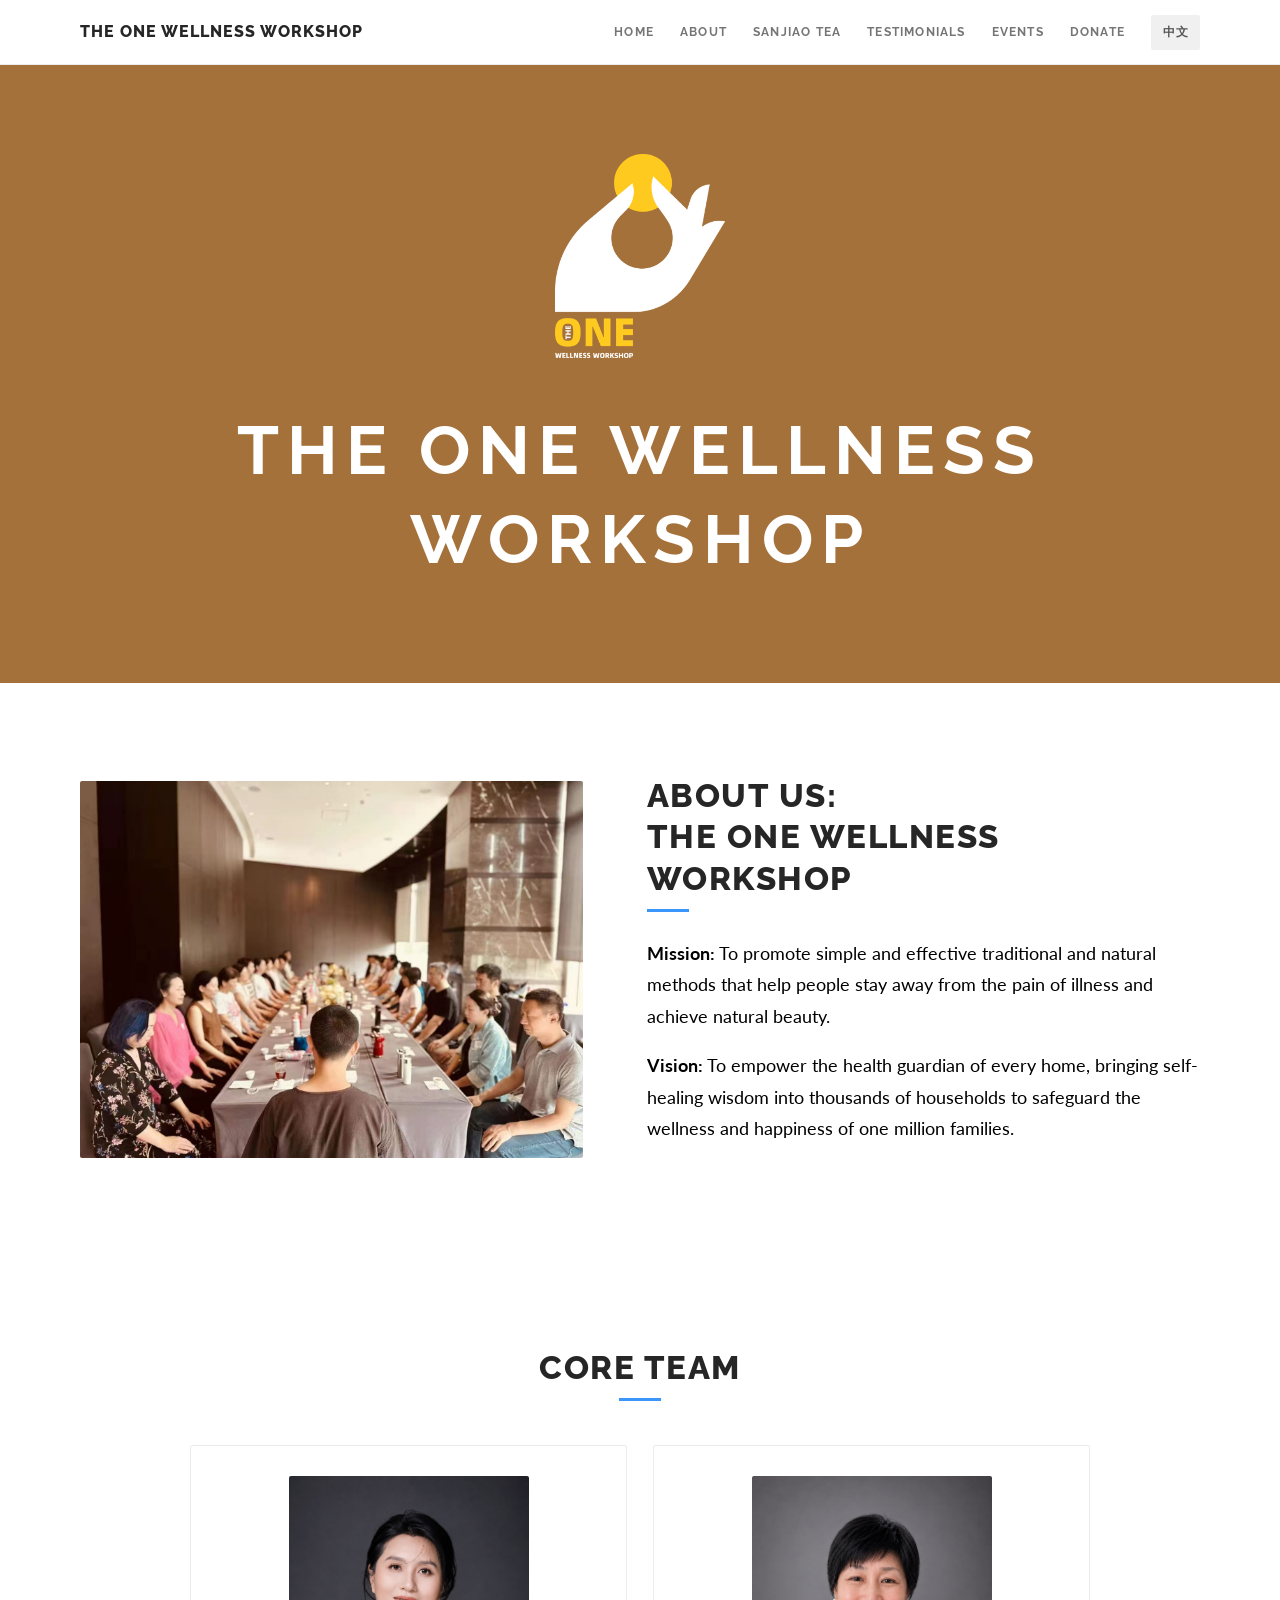
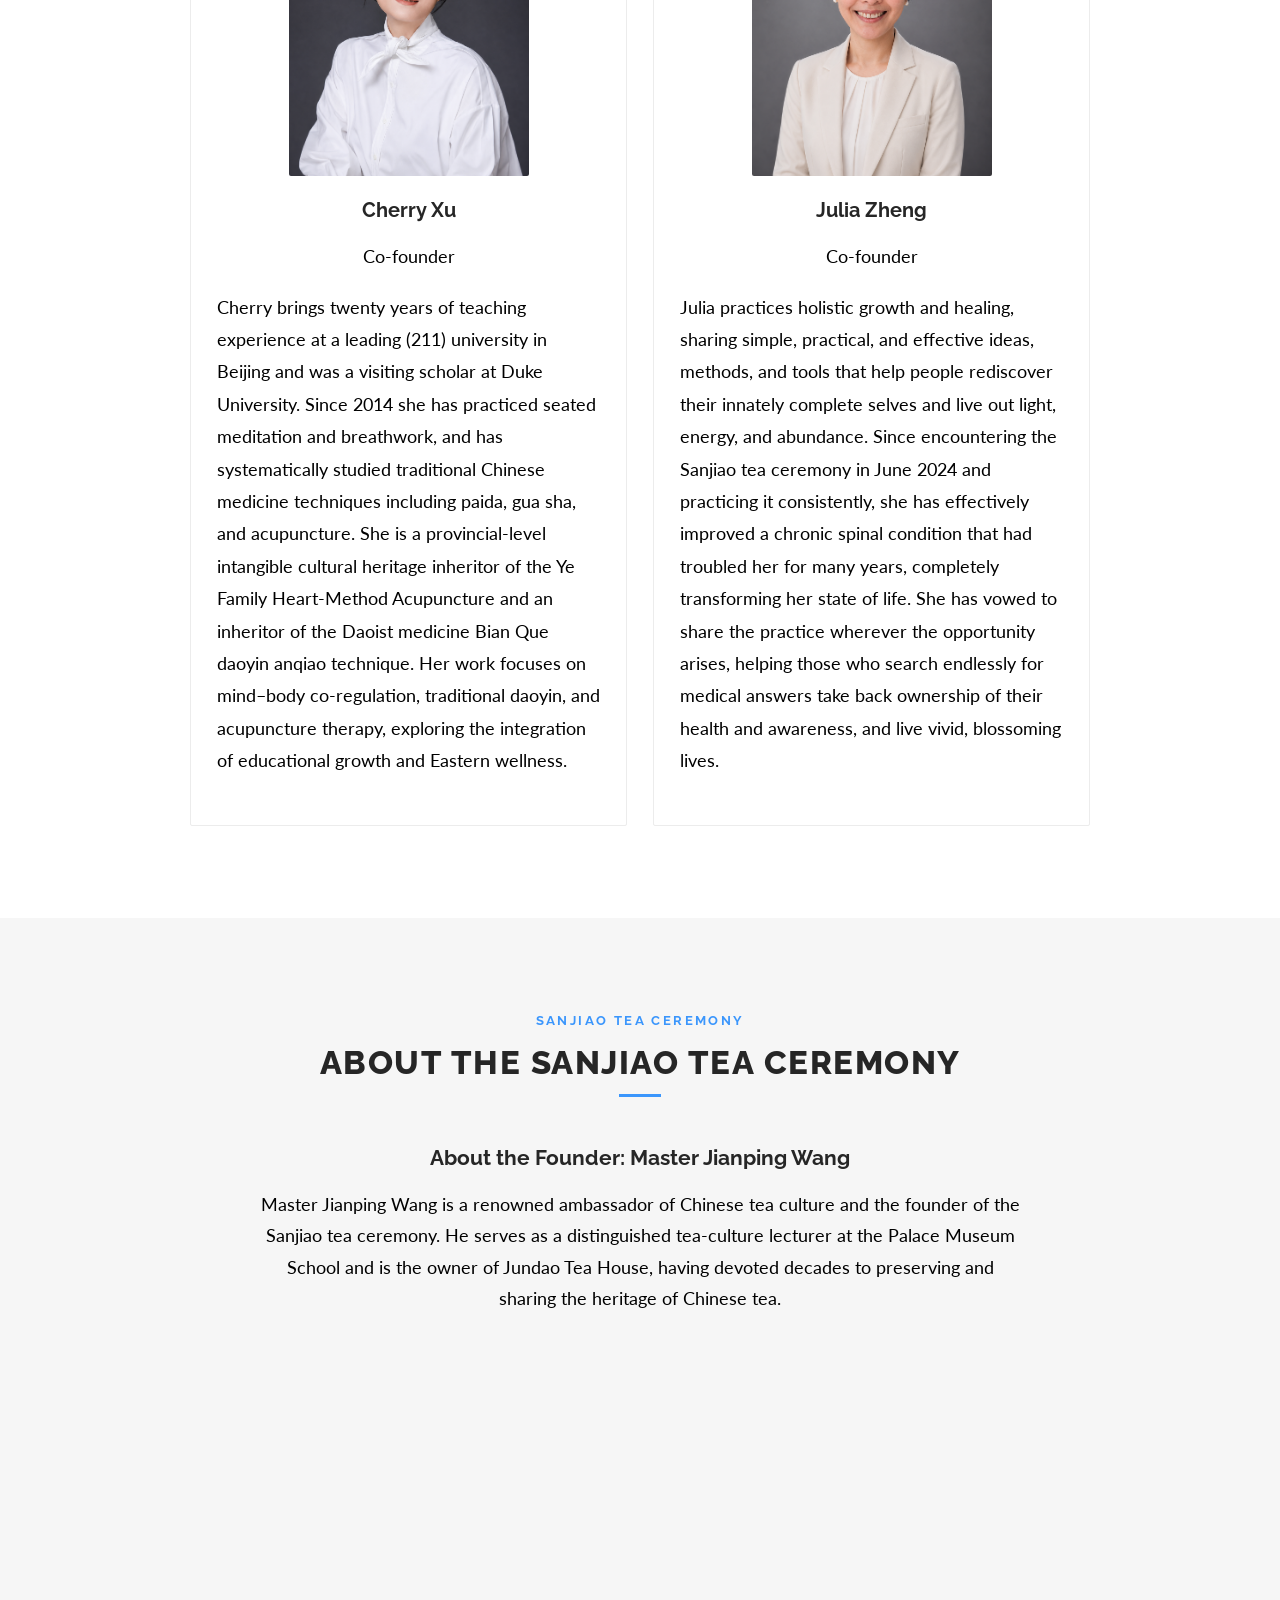
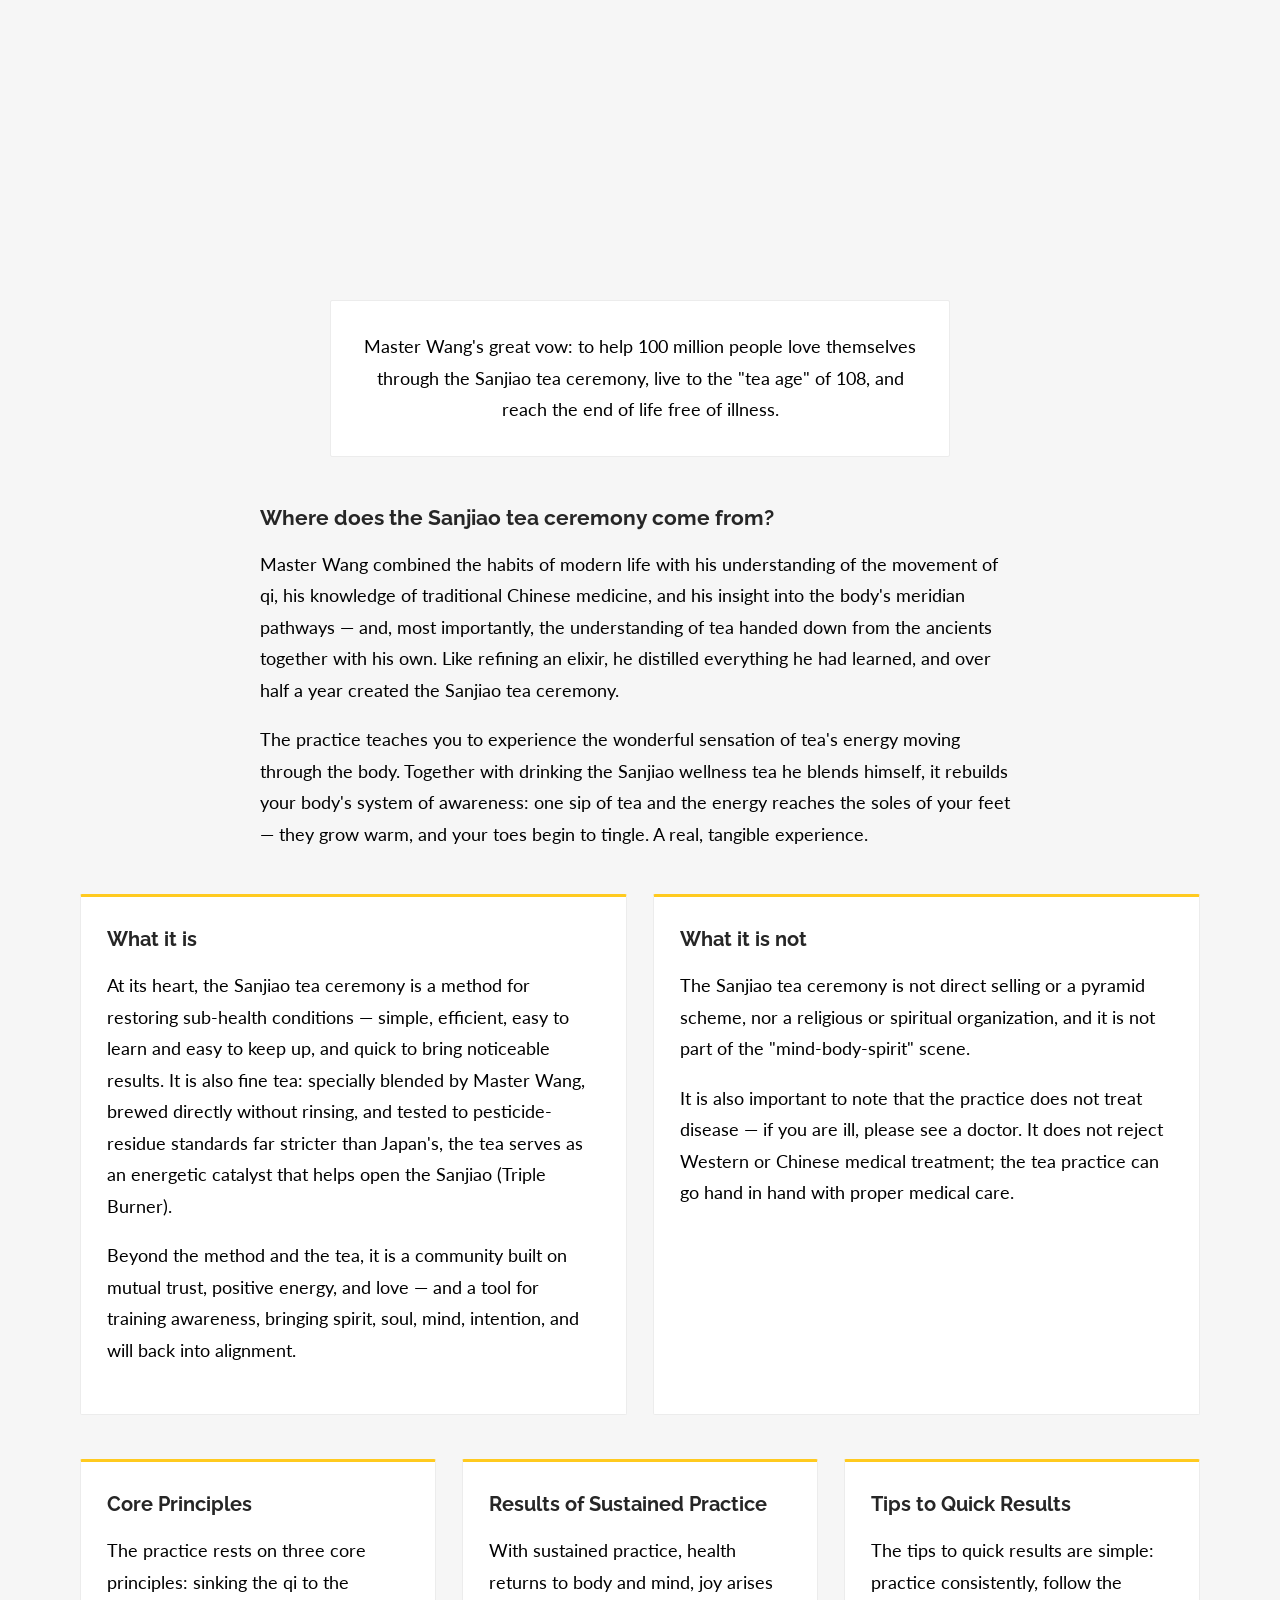
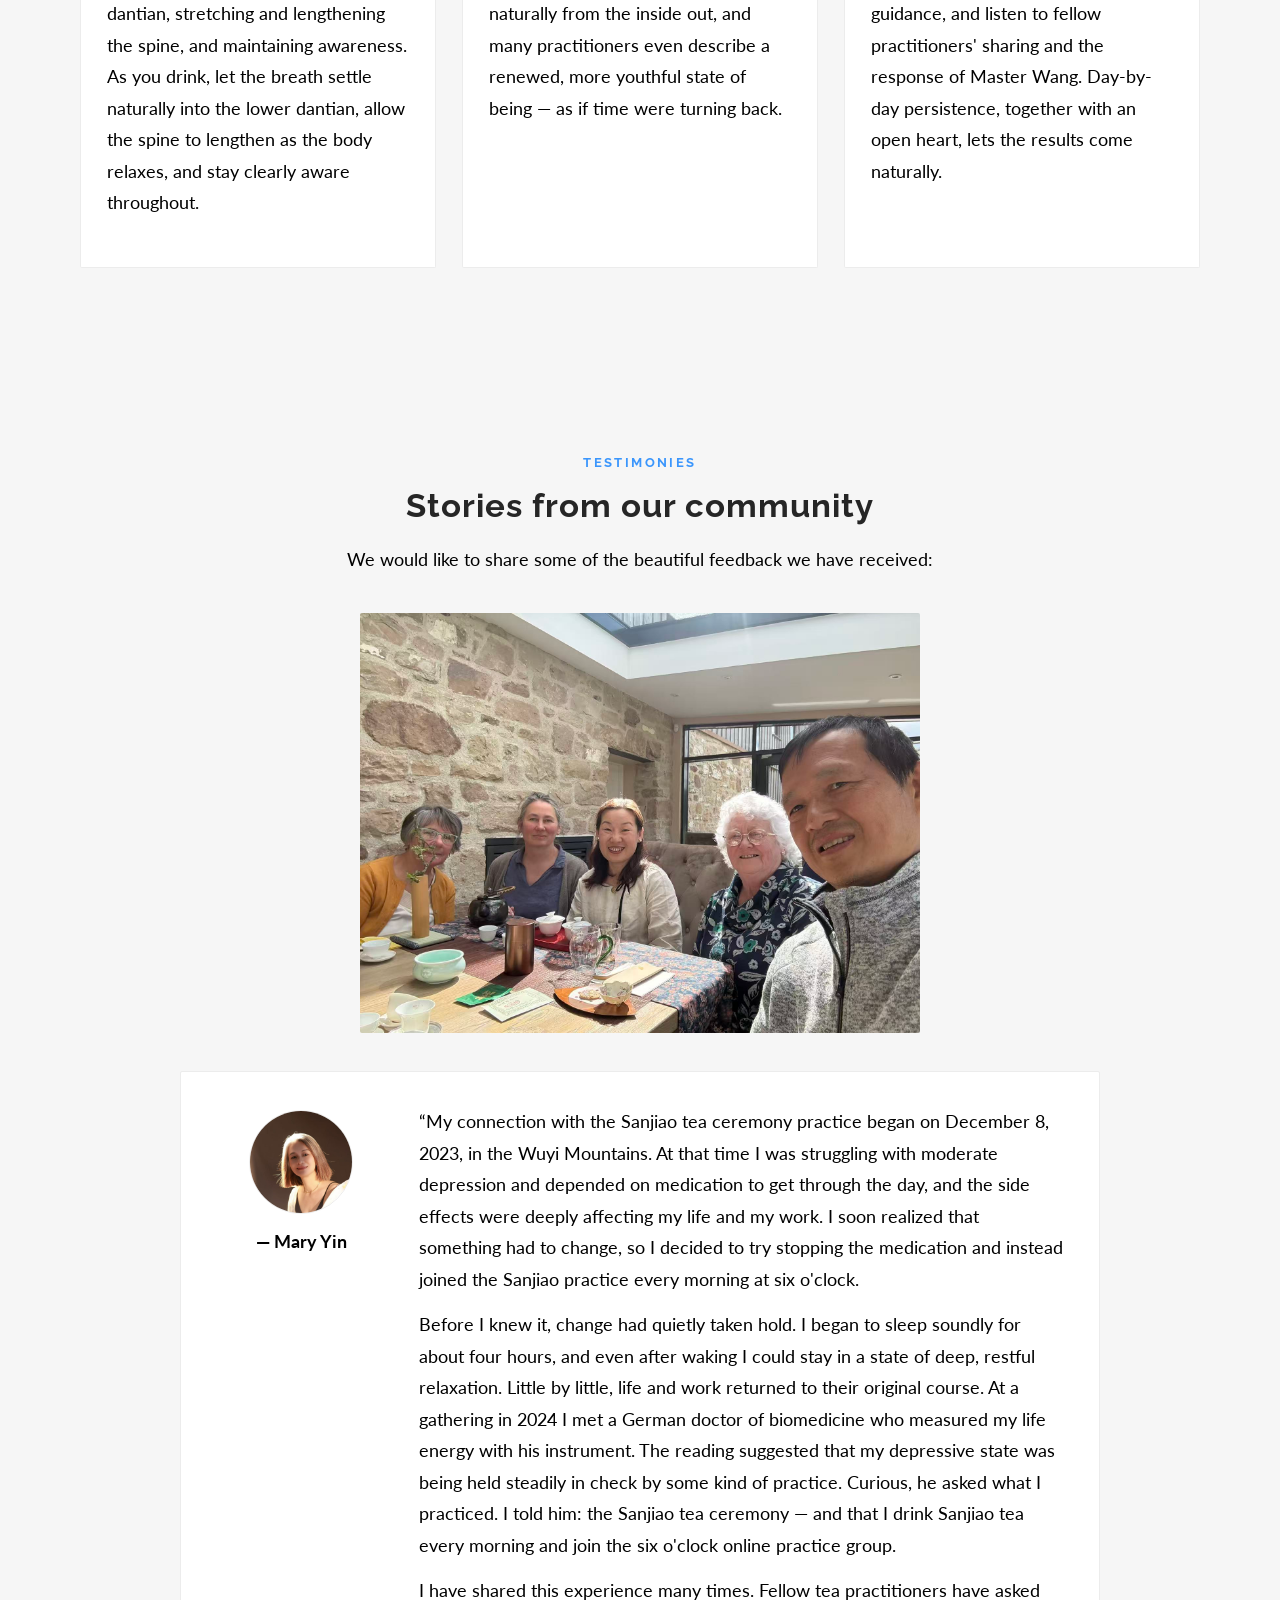
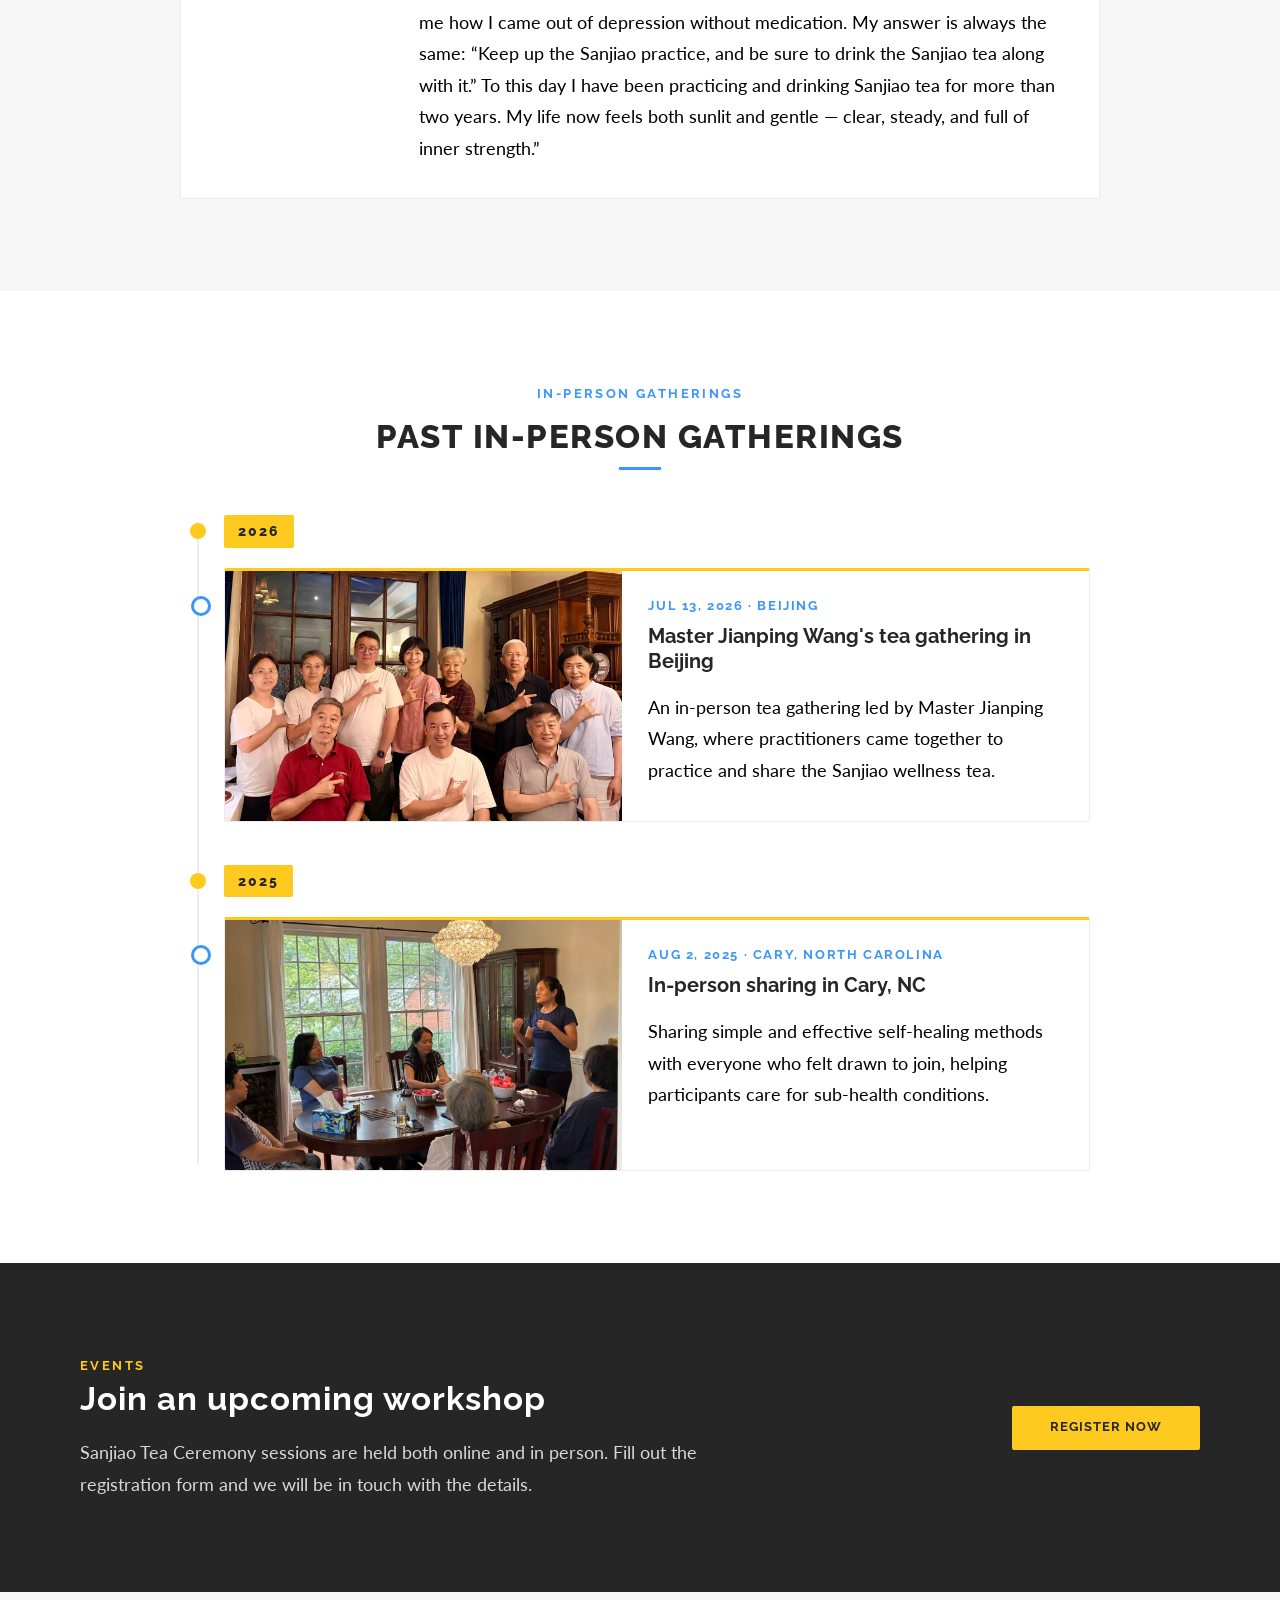
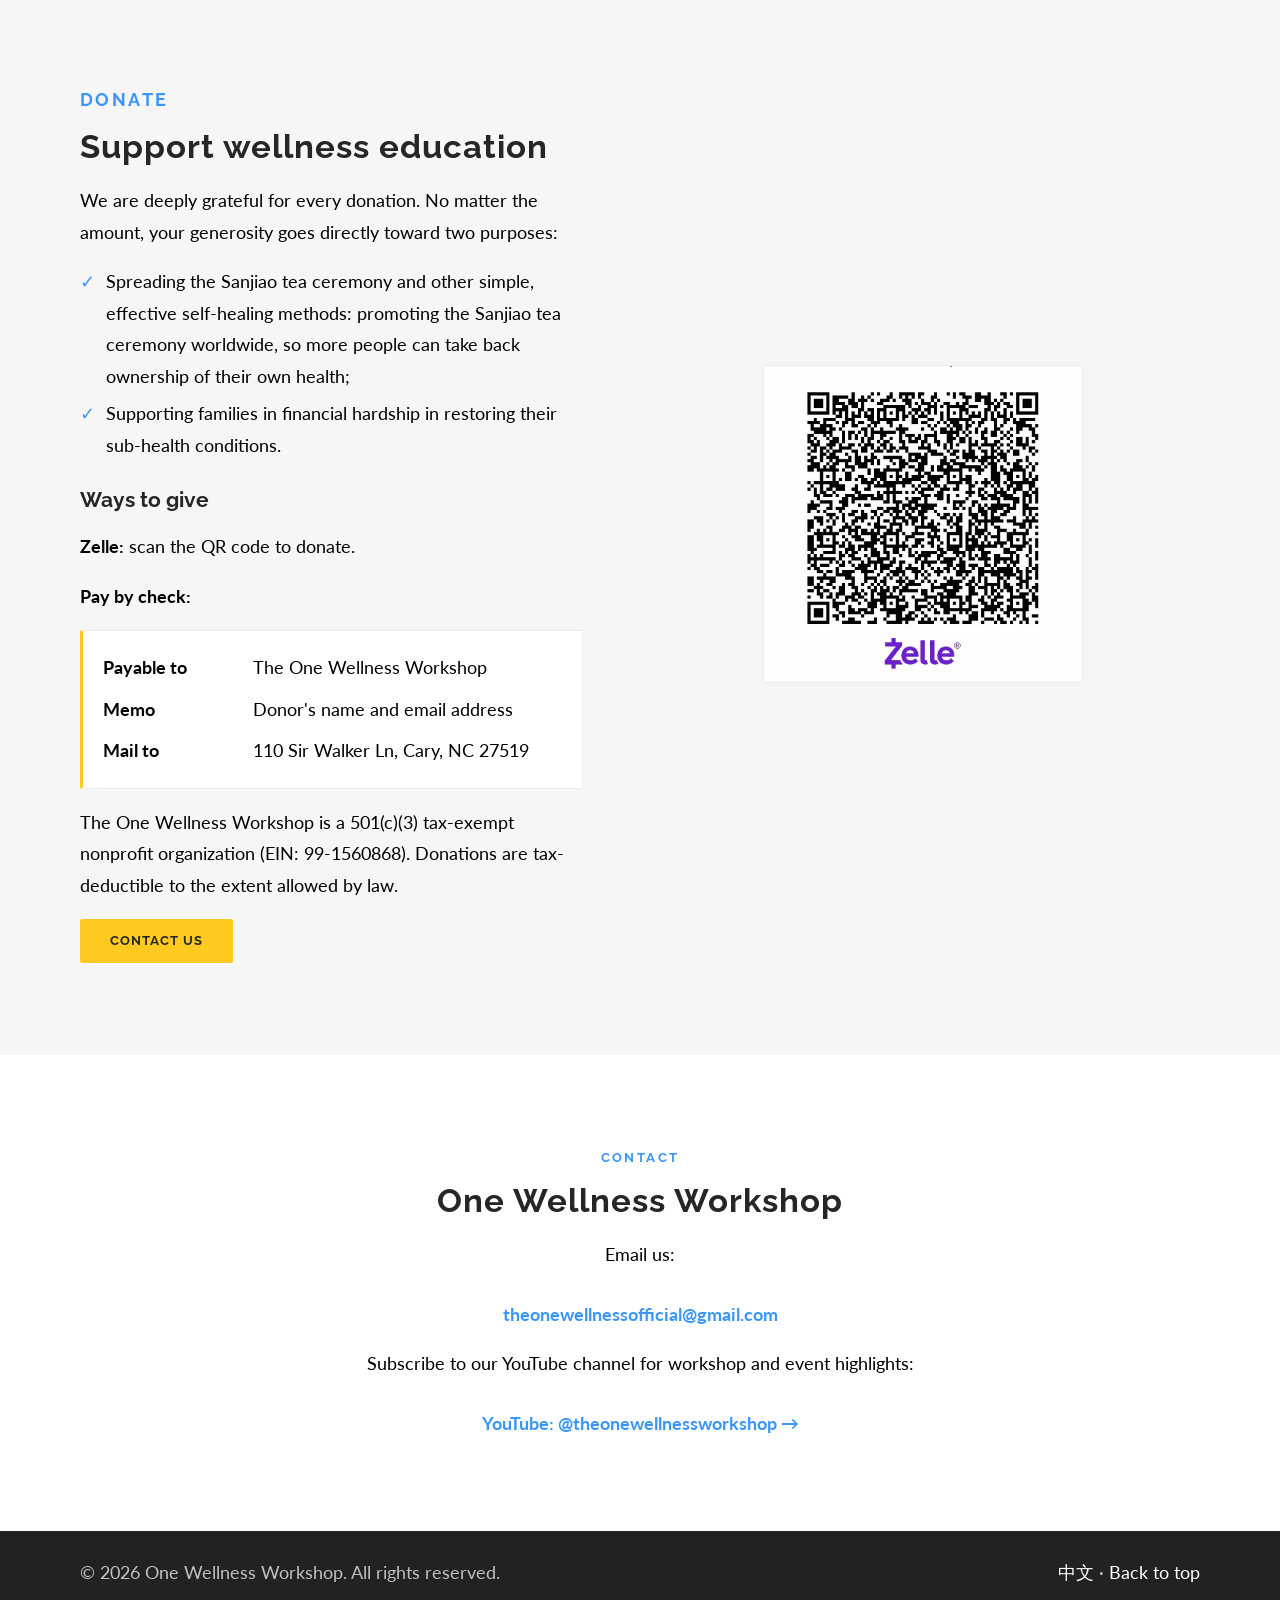
==== commit 20aaeaf4: "typo fix" ====
--- a/index.html
+++ b/index.html
@@ -114,7 +114,7 @@
         </article>
         <article class="info-card">
           <h3>Tips to Quick Results</h3>
-          <p>The Tips to quick results are simple: practice consistently, follow the guidance, and listen to fellow practitioners' sharing and the response of Master Wang. Day-by-day persistence, together with an open heart, lets the results come naturally.</p>
+          <p>The tips to quick results are simple: practice consistently, follow the guidance, and listen to fellow practitioners' sharing and the response of Master Wang. Day-by-day persistence, together with an open heart, lets the results come naturally.</p>
         </article>
       </div>
     </section>
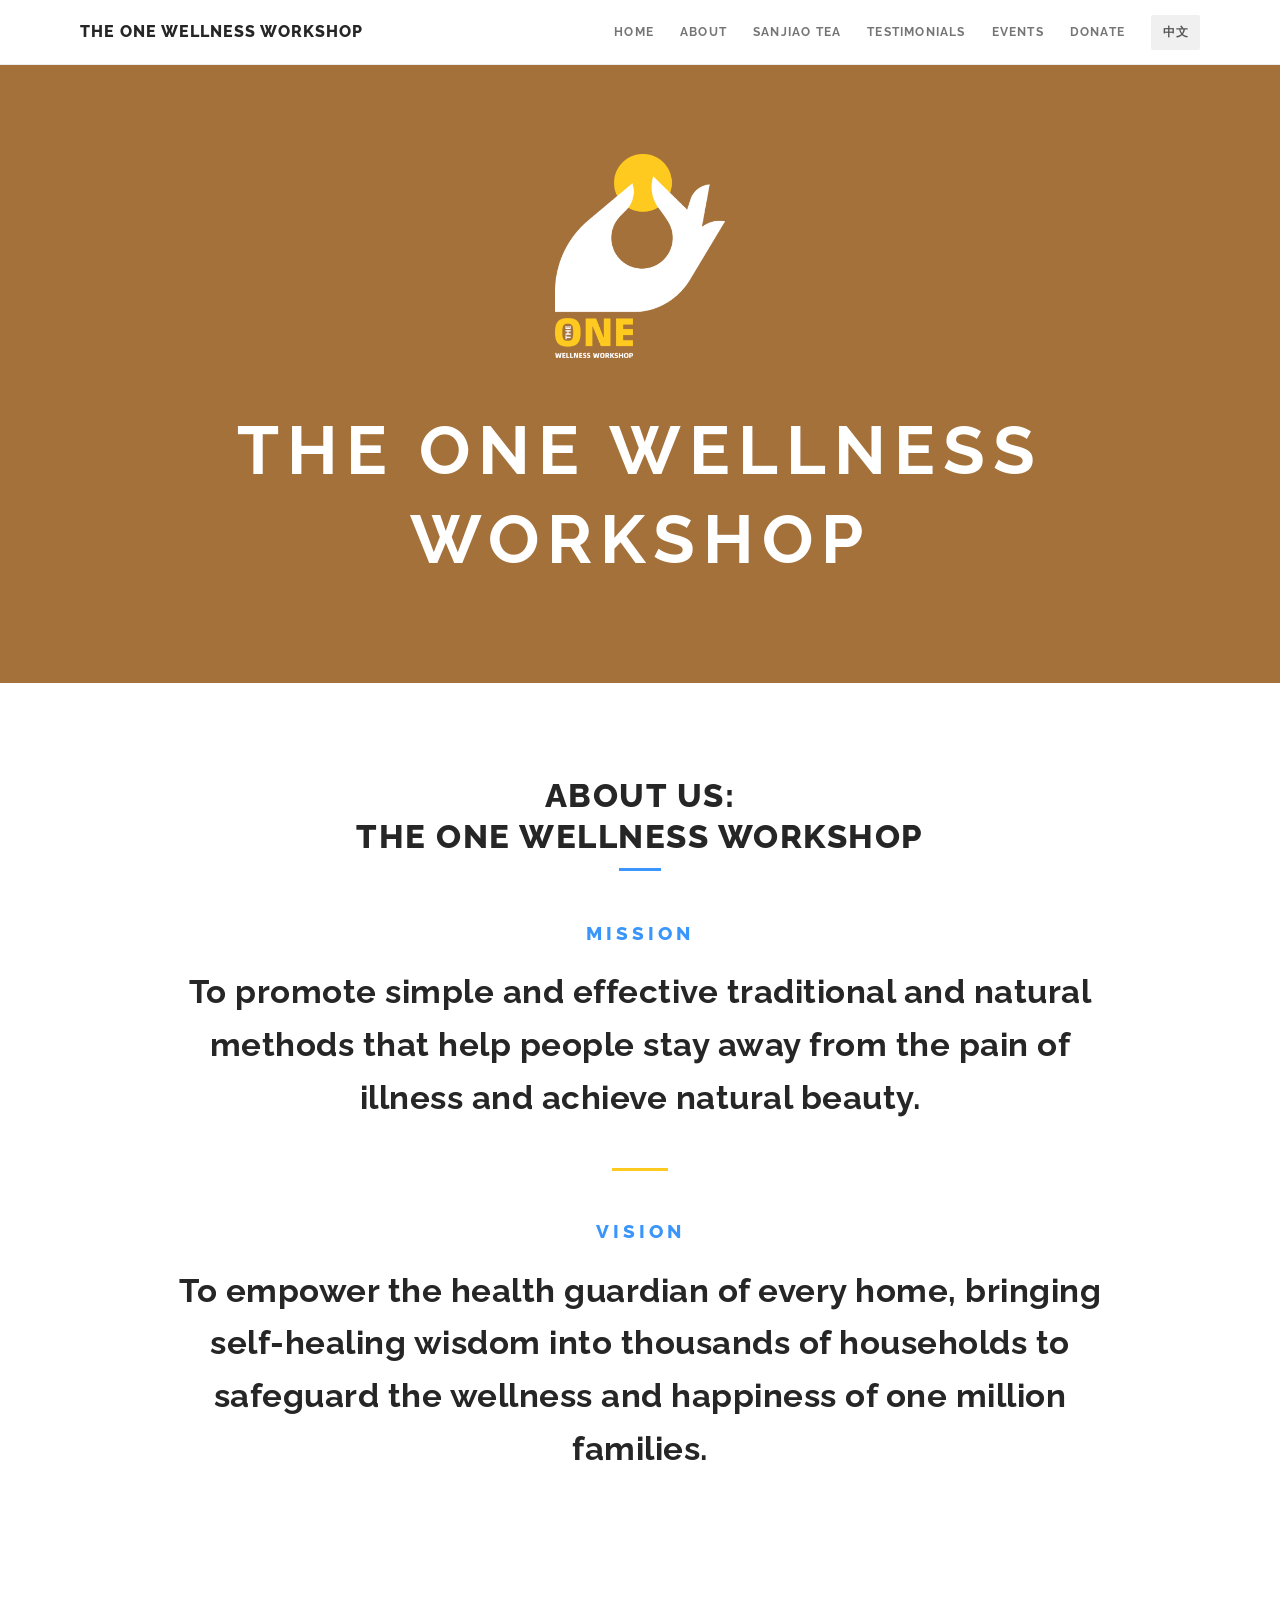
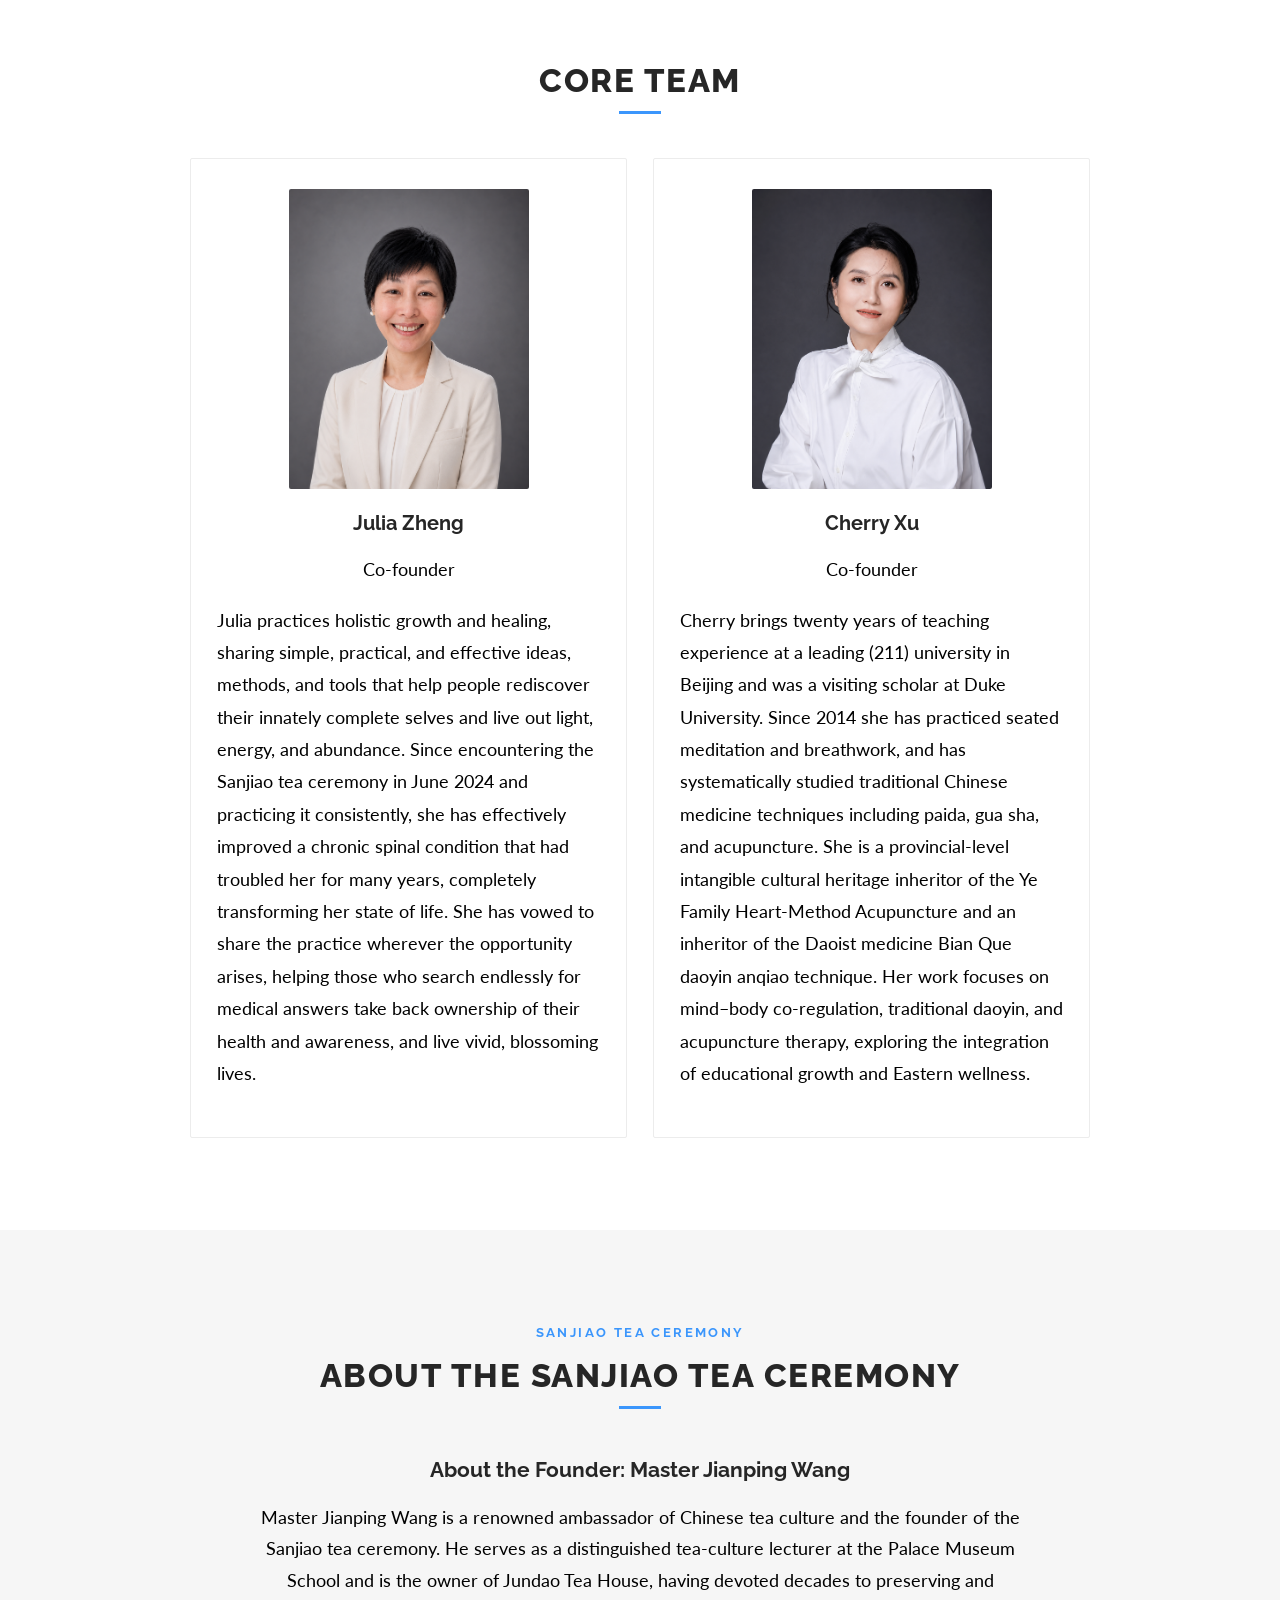
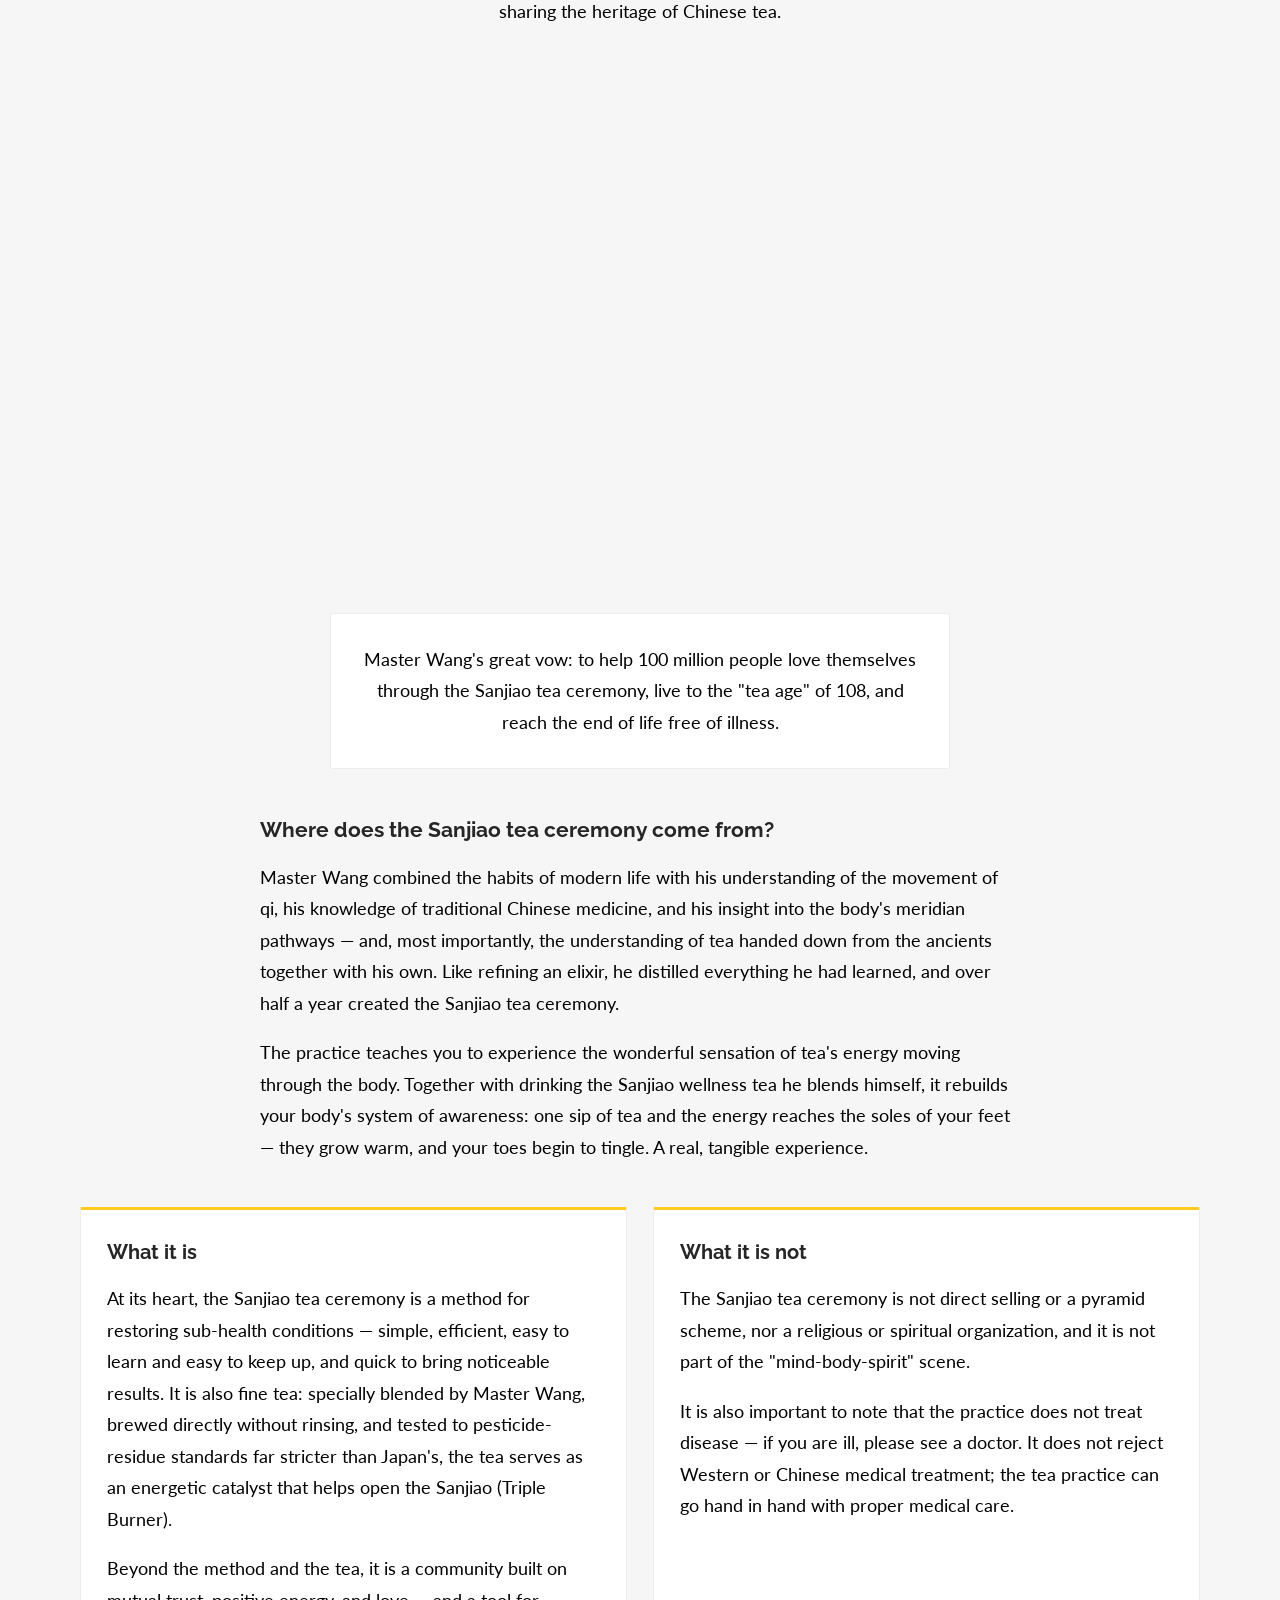
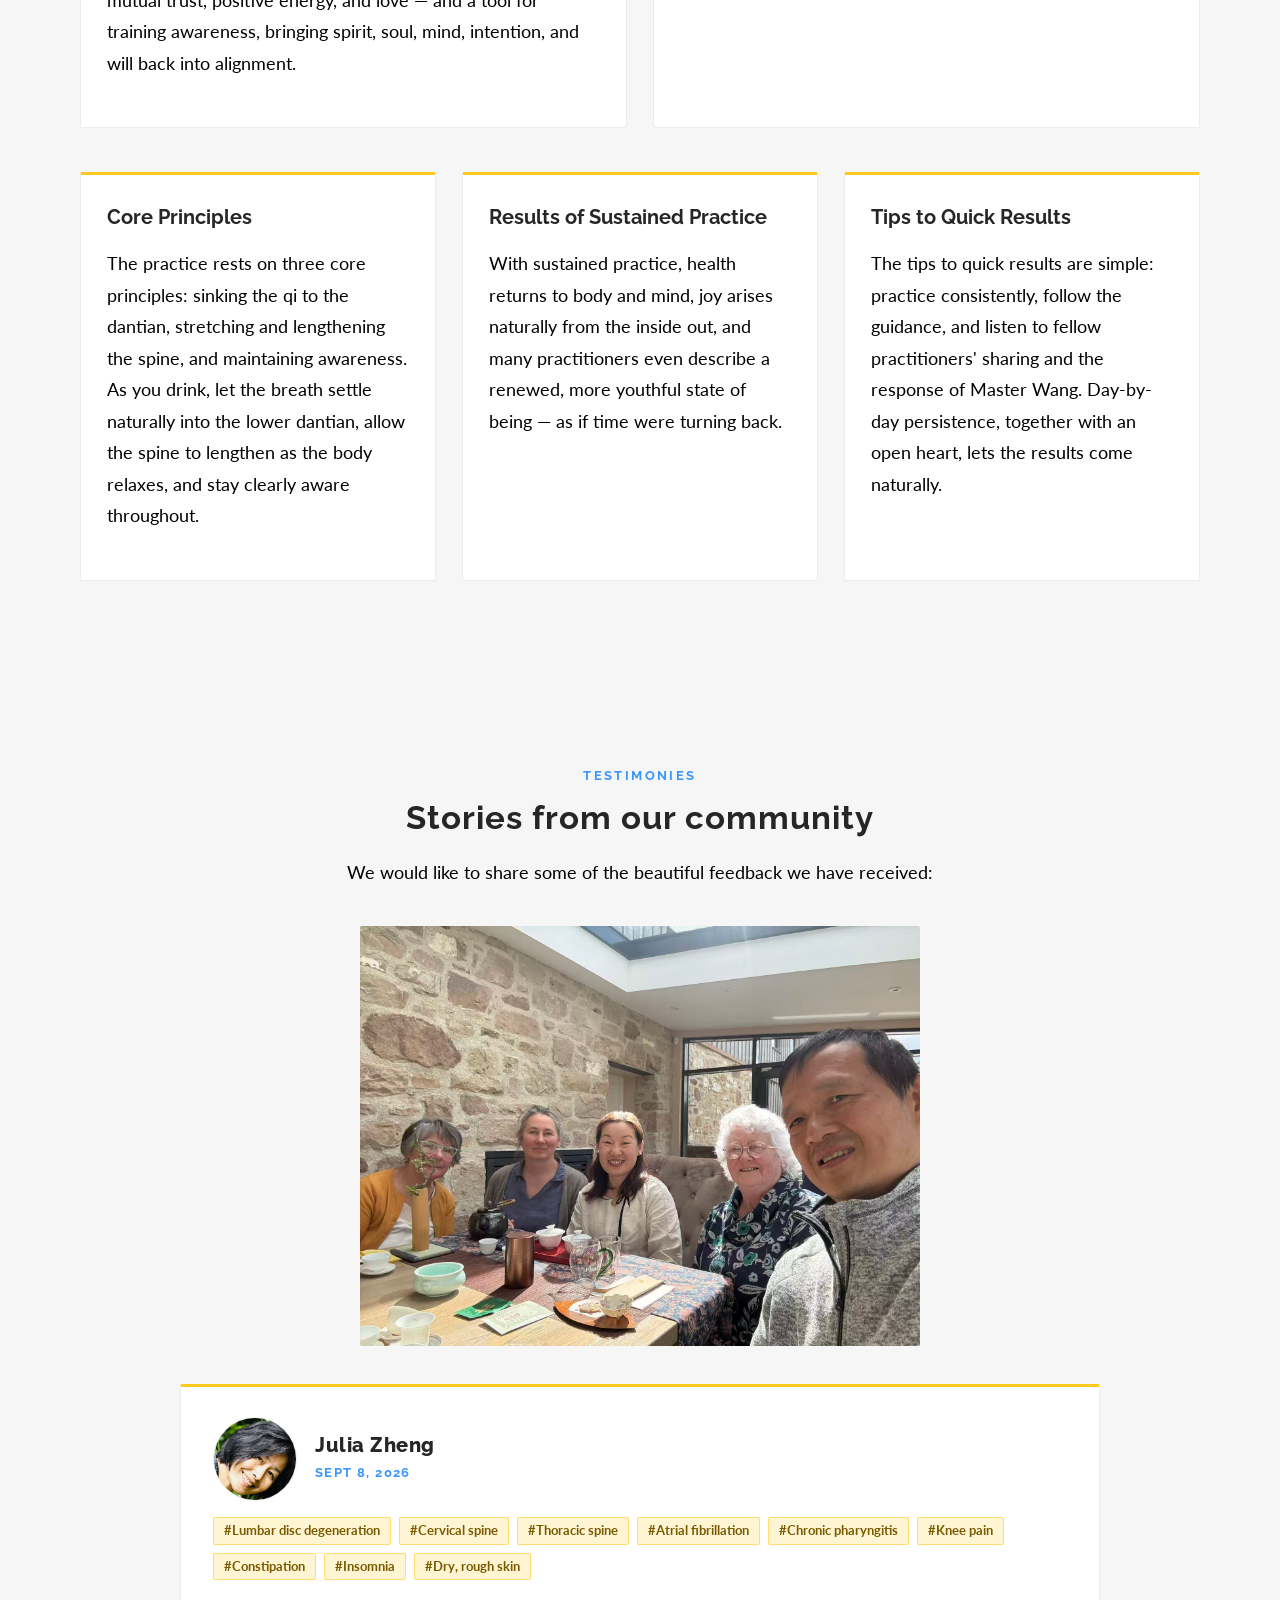
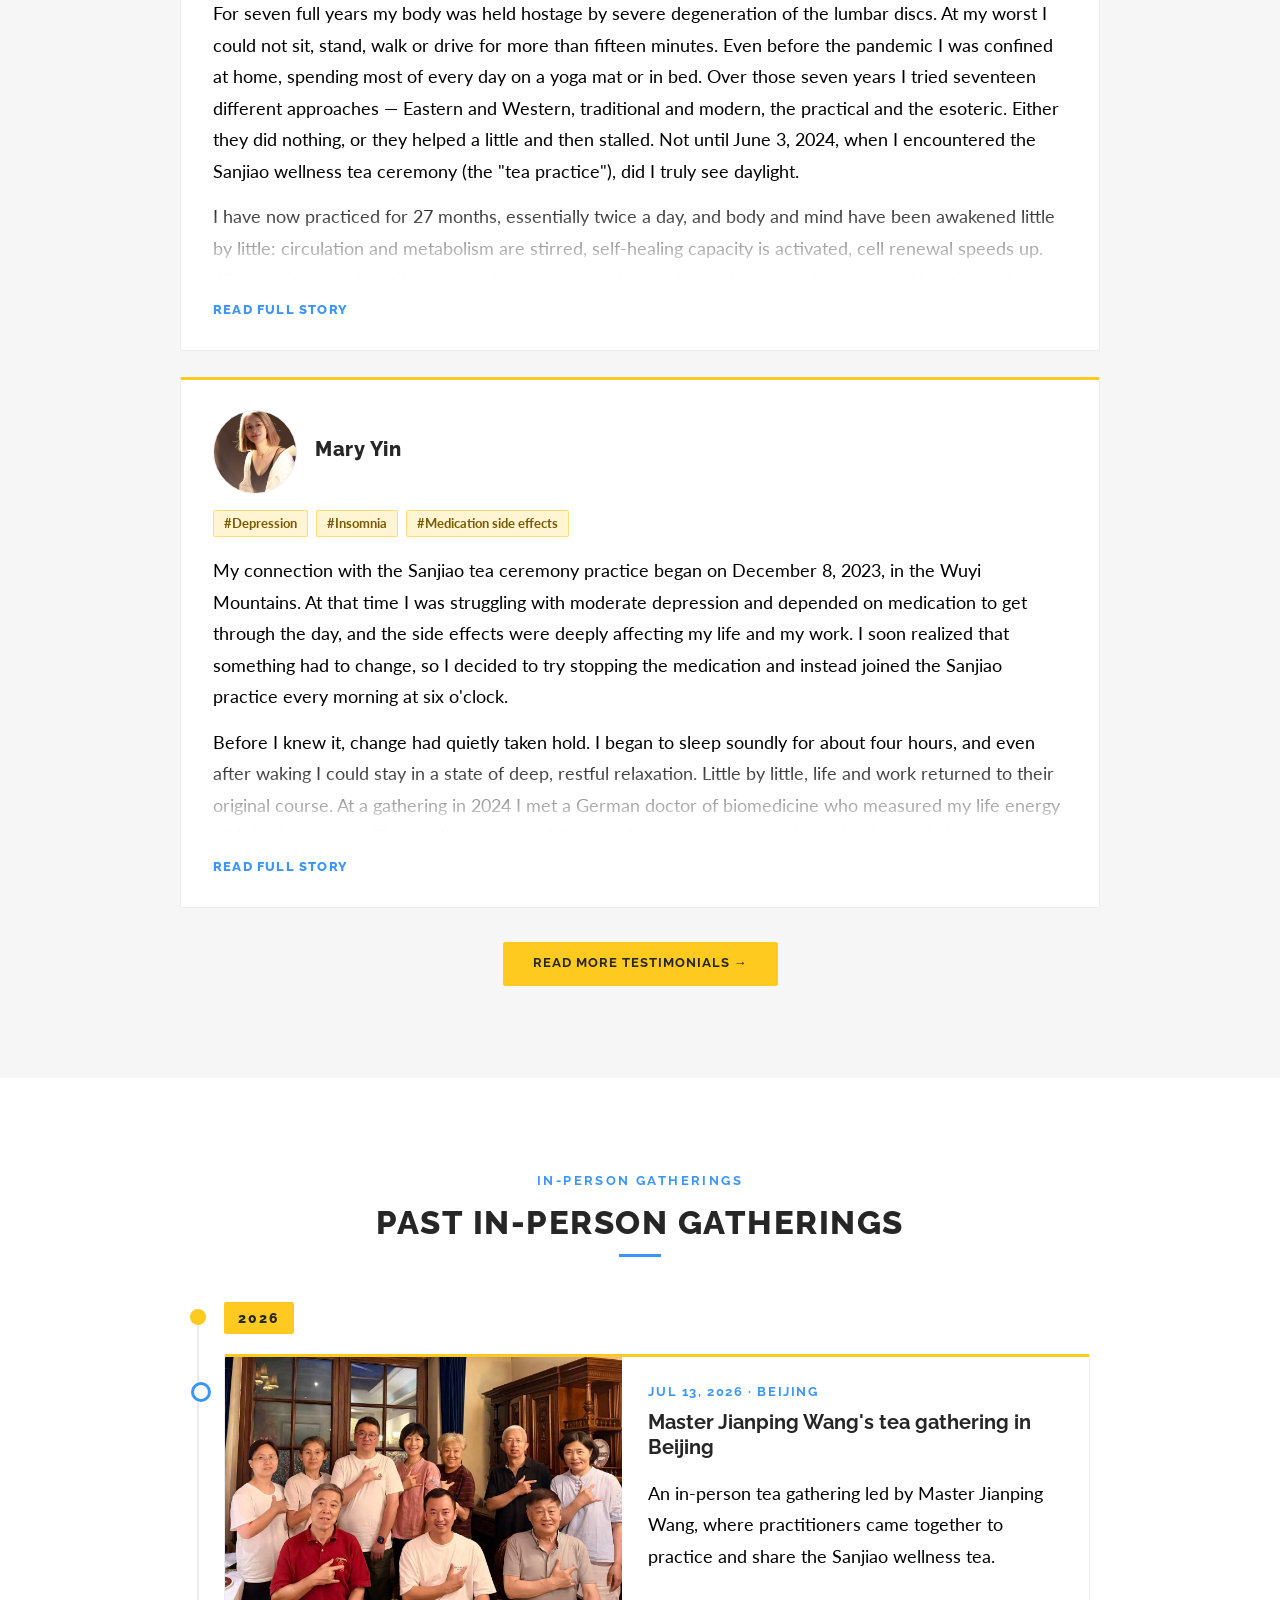
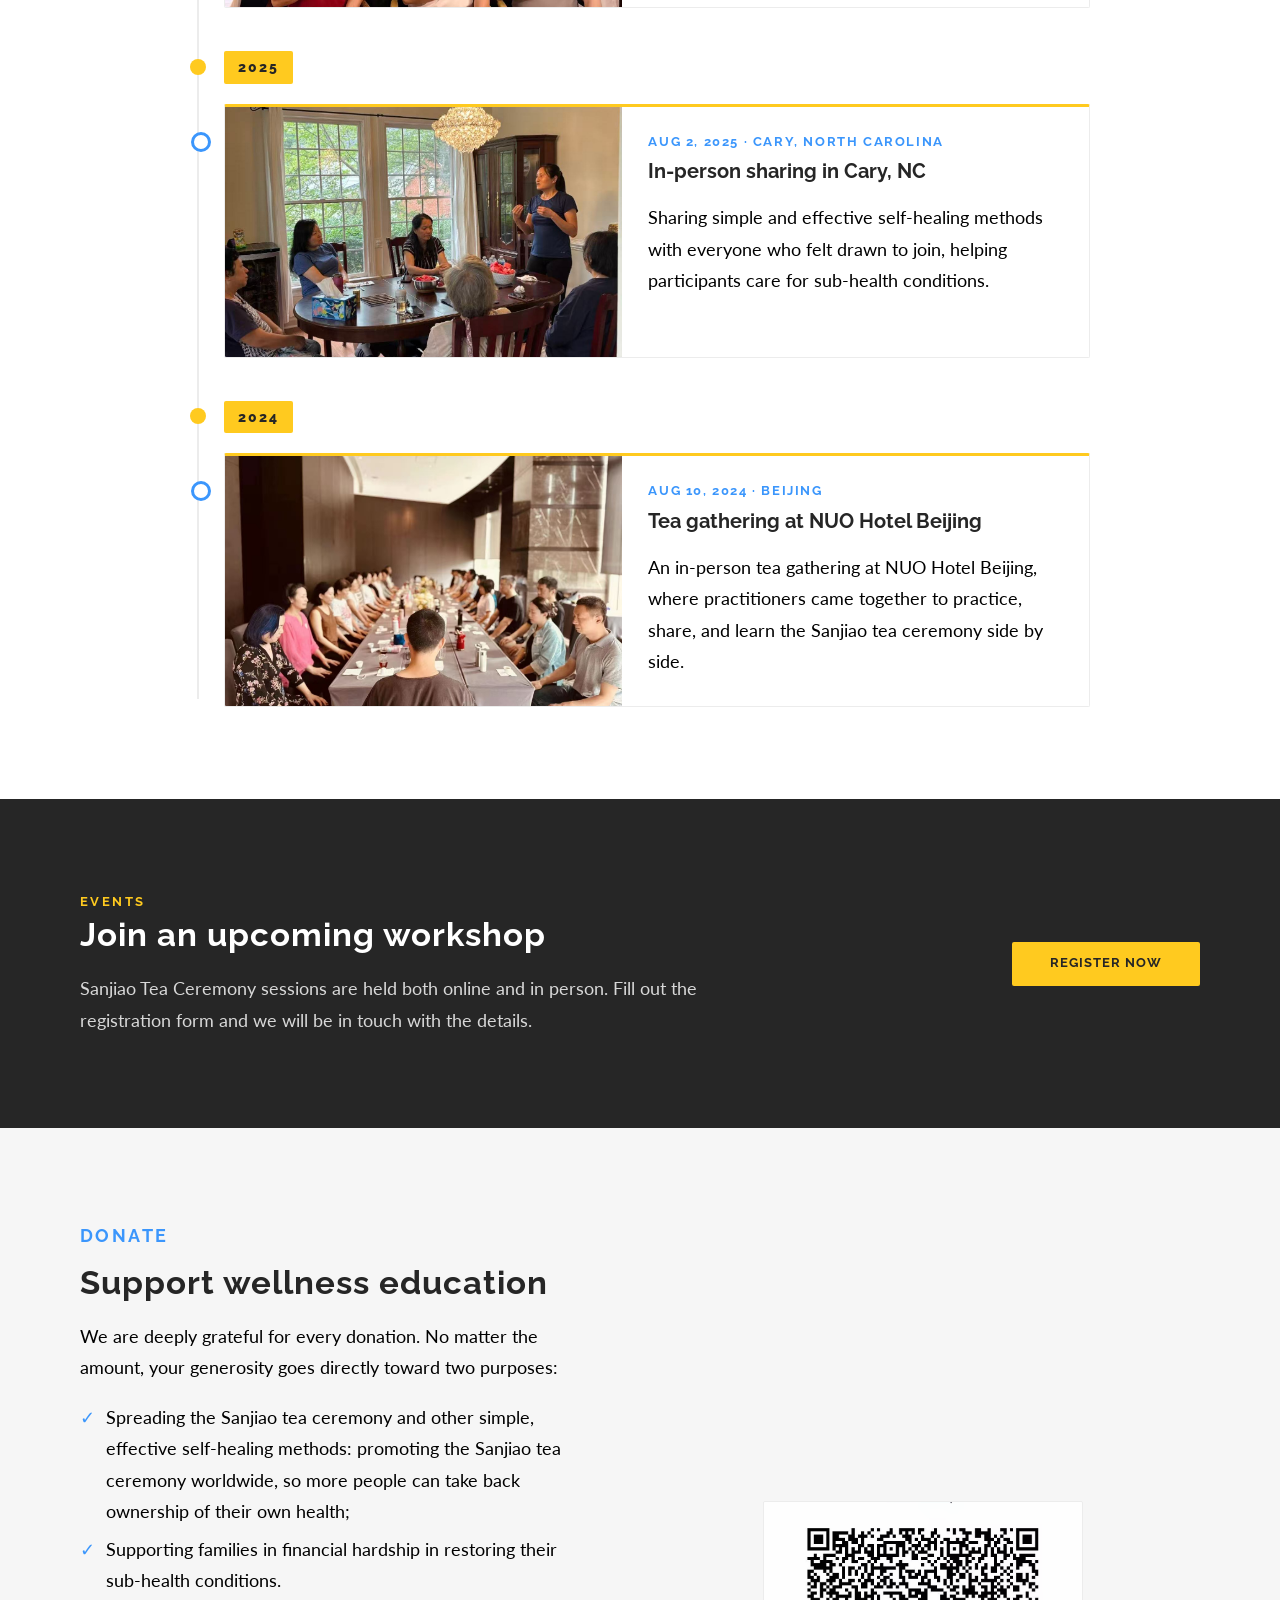
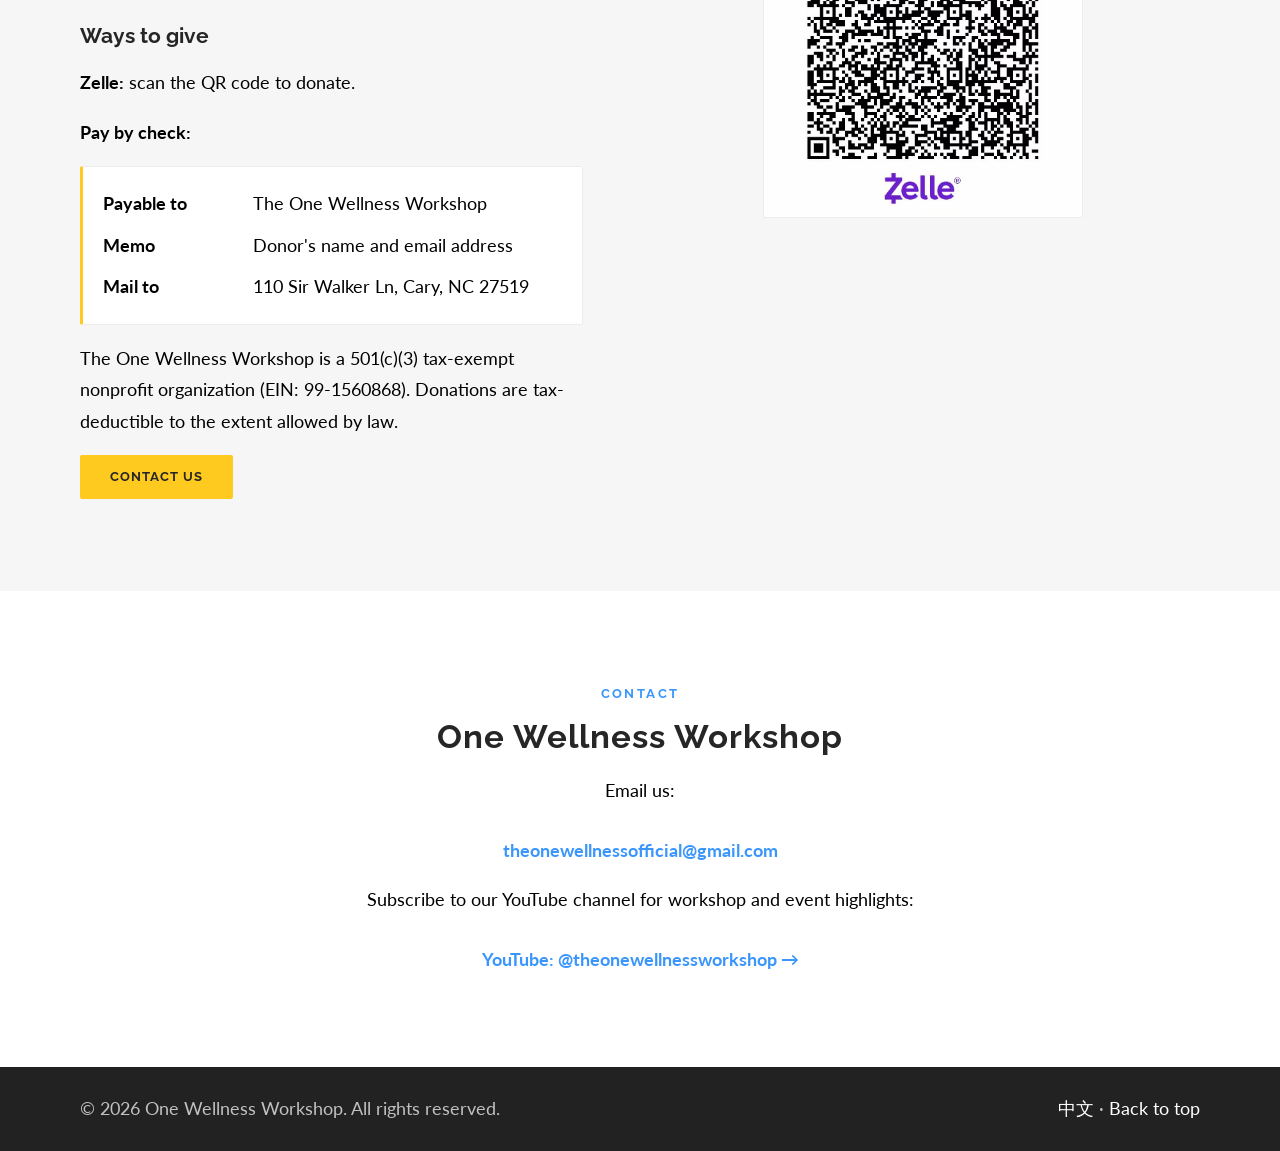
==== commit 7d32af96: "add testimonials" ====
--- a/index.html
+++ b/index.html
@@ -10,7 +10,7 @@
   <link href="https://fonts.googleapis.com/css2?family=Lato:wght@400;700&family=Raleway:wght@400;500;600;700;800&display=swap" rel="stylesheet">
   <link rel="stylesheet" href="styles.css" />
 </head>
-<body>
+<body data-more-label="Read full story" data-less-label="Show less" data-empty-label="No testimonials in this category yet.">
   <header class="site-header">
     <nav class="navbar container">
       <a href="#home" class="brand">THE ONE WELLNESS WORKSHOP</a>
@@ -33,16 +33,20 @@
       <h1 class="hero-title">The One Wellness Workshop</h1>
     </section>
 
-    <section id="about" class="section split-section">
-      <div class="container split-grid">
-        <div class="split-image">
-          <img src="assets/about-class.jpg" alt="Participants practicing seated wellness exercises together in a workshop" loading="lazy" />
+    <section id="about" class="section">
+      <div class="container center-text narrow">
+        <h2 class="section-title">About Us:<br />The One Wellness Workshop</h2>
+        <span class="title-rule" aria-hidden="true"></span>
+      </div>
+      <div class="container purpose-stack">
+        <div class="purpose-block">
+          <p class="purpose-label">Mission</p>
+          <p class="purpose-text">To promote simple and effective traditional and natural methods that help people stay away from the pain of illness and achieve natural beauty.</p>
         </div>
-        <div class="split-text">
-          <h2 class="section-title">About Us:<br />The One Wellness Workshop</h2>
-          <span class="title-rule left" aria-hidden="true"></span>
-          <p><strong>Mission:</strong> To promote simple and effective traditional and natural methods that help people stay away from the pain of illness and achieve natural beauty.</p>
-          <p><strong>Vision:</strong> To empower the health guardian of every home, bringing self-healing wisdom into thousands of households to safeguard the wellness and happiness of one million families.</p>
+        <span class="purpose-divider" aria-hidden="true"></span>
+        <div class="purpose-block">
+          <p class="purpose-label">Vision</p>
+          <p class="purpose-text">To empower the health guardian of every home, bringing self-healing wisdom into thousands of households to safeguard the wellness and happiness of one million families.</p>
         </div>
       </div>
     </section>
@@ -53,17 +57,17 @@
         <span class="title-rule" aria-hidden="true"></span>
       </div>
       <div class="container team-grid">
+        <article class="team-card">
+          <figure class="team-photo"><img src="assets/team-julia.jpg" alt="Portrait of Qing Zheng (Julia)" loading="lazy" /></figure>
+          <h3>Julia Zheng</h3>
+          <p>Co-founder</p>
+          <p class="bio">Julia practices holistic growth and healing, sharing simple, practical, and effective ideas, methods, and tools that help people rediscover their innately complete selves and live out light, energy, and abundance. Since encountering the Sanjiao tea ceremony in June 2024 and practicing it consistently, she has effectively improved a chronic spinal condition that had troubled her for many years, completely transforming her state of life. She has vowed to share the practice wherever the opportunity arises, helping those who search endlessly for medical answers take back ownership of their health and awareness, and live vivid, blossoming lives.</p>
+        </article>
         <article class="team-card">
           <figure class="team-photo"><img src="assets/team-cherry.jpg" alt="Portrait of Chunyan Xu (Cherry)" loading="lazy" /></figure>
           <h3>Cherry Xu</h3>
           <p>Co-founder</p>
           <p class="bio">Cherry brings twenty years of teaching experience at a leading (211) university in Beijing and was a visiting scholar at Duke University. Since 2014 she has practiced seated meditation and breathwork, and has systematically studied traditional Chinese medicine techniques including paida, gua sha, and acupuncture. She is a provincial-level intangible cultural heritage inheritor of the Ye Family Heart-Method Acupuncture and an inheritor of the Daoist medicine Bian Que daoyin anqiao technique. Her work focuses on mind–body co-regulation, traditional daoyin, and acupuncture therapy, exploring the integration of educational growth and Eastern wellness.</p>
-        </article>
-        <article class="team-card">
-          <figure class="team-photo"><img src="assets/team-julia.jpg" alt="Portrait of Qing Zheng (Julia)" loading="lazy" /></figure>
-          <h3>Julia Zheng</h3>
-          <p>Co-founder</p>
-          <p class="bio">Julia practices holistic growth and healing, sharing simple, practical, and effective ideas, methods, and tools that help people rediscover their innately complete selves and live out light, energy, and abundance. Since encountering the Sanjiao tea ceremony in June 2024 and practicing it consistently, she has effectively improved a chronic spinal condition that had troubled her for many years, completely transforming her state of life. She has vowed to share the practice wherever the opportunity arises, helping those who search endlessly for medical answers take back ownership of their health and awareness, and live vivid, blossoming lives.</p>
         </article>
       </div>
     </section>
@@ -128,17 +132,70 @@
       <figure class="container testimonial-photo">
         <img src="assets/testimonies-tea.jpg" alt="Participants gathered around the tea table during a Sanjiao tea ceremony" loading="lazy" />
       </figure>
+
+      <!-- 见证卡片统一格式（首页只展示部分，全部见证在 testimonials.html）：
+           <article class="tcard" data-cats="分类key 分类key">
+             头像 + 姓名/时间 → #病名标签 → 正文段落
+           新增见证时复制整张卡片，替换头像、姓名、标签与正文即可。 -->
       <div class="container testimonial-grid">
-        <blockquote>
-          <p>“My connection with the Sanjiao tea ceremony practice began on December 8, 2023, in the Wuyi Mountains. At that time I was struggling with moderate depression and depended on medication to get through the day, and the side effects were deeply affecting my life and my work. I soon realized that something had to change, so I decided to try stopping the medication and instead joined the Sanjiao practice every morning at six o'clock.</p>
-          <p>Before I knew it, change had quietly taken hold. I began to sleep soundly for about four hours, and even after waking I could stay in a state of deep, restful relaxation. Little by little, life and work returned to their original course. At a gathering in 2024 I met a German doctor of biomedicine who measured my life energy with his instrument. The reading suggested that my depressive state was being held steadily in check by some kind of practice. Curious, he asked what I practiced. I told him: the Sanjiao tea ceremony — and that I drink Sanjiao tea every morning and join the six o'clock online practice group.</p>
-          <p>I have shared this experience many times. Fellow tea practitioners have asked me how I came out of depression without medication. My answer is always the same: “Keep up the Sanjiao practice, and be sure to drink the Sanjiao tea along with it.” To this day I have been practicing and drinking Sanjiao tea for more than two years. My life now feels both sunlit and gentle — clear, steady, and full of inner strength.”</p>
-          <div class="testimonial-person">
-            <img src="assets/testimony-mary-yin.jpg" alt="Portrait of Mingzhu Yin (Mary Yin)" loading="lazy" />
-            <span>— Mary Yin</span>
+
+        <article class="tcard" data-cats="spine heart throat joints digestion sleep skin eyes mood">
+          <header class="tcard-head">
+            <img class="tcard-avatar" src="assets/testimony-julia-zheng.jpg" alt="Portrait of Julia Zheng" loading="lazy" />
+            <div>
+              <h3 class="tcard-name">Julia Zheng</h3>
+              <p class="tcard-meta">Sept 8, 2026</p>
+            </div>
+          </header>
+          <ul class="tcard-tags">
+            <li>#Lumbar disc degeneration</li><li>#Cervical spine</li><li>#Thoracic spine</li><li>#Atrial fibrillation</li><li>#Chronic pharyngitis</li><li>#Knee pain</li><li>#Constipation</li><li>#Insomnia</li><li>#Dry, rough skin</li>
+          </ul>
+          <div class="tcard-body">
+            <p>For seven full years my body was held hostage by severe degeneration of the lumbar discs. At my worst I could not sit, stand, walk or drive for more than fifteen minutes. Even before the pandemic I was confined at home, spending most of every day on a yoga mat or in bed. Over those seven years I tried seventeen different approaches — Eastern and Western, traditional and modern, the practical and the esoteric. Either they did nothing, or they helped a little and then stalled. Not until June 3, 2024, when I encountered the Sanjiao wellness tea ceremony (the "tea practice"), did I truly see daylight.</p>
+            <p>I have now practiced for 27 months, essentially twice a day, and body and mind have been awakened little by little: circulation and metabolism are stirred, self-healing capacity is activated, cell renewal speeds up. Ailments large and small have clearly improved, and some have disappeared altogether. Listening to fellow practitioners share and to Master Wang's responses, my inner growth has been just as quick. A life that had shrunk away has blossomed again.</p>
+            <p>Around day 100 my neck was the first to respond. At first, with the morning's first cup, I could not tilt my head back at all — the pain was severe. By the tenth cup my neck was much looser and I could look up; at about three months I could tilt my head back easily on the very first sip, with no pain at all. I had a quiet sense that the practice would repair me in order: cervical spine, then thoracic, then lumbar.</p>
+            <p>At thirteen months the thoracic spine began to repair, and it continued for about two months. With each exhale there was pain on the right side of the thoracic spine — as I understand it, qi pushing against the lesion. Gradually, sneezing no longer meant back pain and leaking urine, and my bones no longer ached and flared in damp weather. In the autumn and winter of 2025 I visited twelve cities in four months — family, friends, travel, classes — leaving behind for good the life of being trapped at home.</p>
+            <p>At twenty-four months the lumbar repair reached another level. Cooking, gatherings with friends, going out — seven or eight hours in a row without needing to lie down. My quality of life and my whole state of being have turned around completely.</p>
+            <p>Other changes in body and mind have been just as clear:</p>
+            <ul>
+              <li>Atrial fibrillation: from six Holter monitor tests in eight months, with episodes even on medication, to a year and a half of stability on my regular prescription — no more trips to the hospital;</li>
+              <li>Chronic pharyngitis improved; my qi is fuller, my voice is strong, and I can speak in long sentences again;</li>
+              <li>The knee I injured playing volleyball in my youth no longer hurts;</li>
+              <li>My heels no longer crack in winter, and rough skin has become smooth;</li>
+              <li>Constipation improved — from small white pellets to well-formed golden stools;</li>
+              <li>Sleep improved; I sleep through the night;</li>
+              <li>My eyes are bright, age spots have faded, my complexion has gone from dark and dull to rosy, and muscle has come back to my forearms and thighs;</li>
+              <li>Awareness has grown: less duality and judgement, more smiles; a heart that is softer, more relaxed and more playful; less fear, able to take a joke; one persona after another dropped away; from weighing every word to speaking freely; able to let small irritations out as they arise — and my relationship with my husband has improved wonderfully.</li>
+            </ul>
+            <p>My deep gratitude to Master Jianping Wang and to the Sanjiao wellness tea ceremony he created. Beyond what it has done for my body, the daily companionship and response have grown my character — and that is the root of it all.</p>
+            <p>I want to pass this love and blessing on, so that the countless people who, like me, struggle with illness and search endlessly for a cure can take fewer wrong turns, find this practice sooner, benefit sooner, take back ownership of their health and their awareness, and let life blossom again.</p>
           </div>
-        </blockquote>
-        <!-- 新增见证：复制上面一整个 <blockquote> 结构，替换文字、头像与姓名即可 -->
+          <button type="button" class="tcard-more">Read full story</button>
+        </article>
+
+        <article class="tcard" data-cats="mood sleep">
+          <header class="tcard-head">
+            <img class="tcard-avatar" src="assets/testimony-mary-yin.jpg" alt="Portrait of Mingzhu Yin (Mary Yin)" loading="lazy" />
+            <div>
+              <h3 class="tcard-name">Mary Yin</h3>
+              <!-- Date of the note: add <p class="tcard-meta">Jan 1, 2026</p> once known -->
+            </div>
+          </header>
+          <ul class="tcard-tags">
+            <li>#Depression</li><li>#Insomnia</li><li>#Medication side effects</li>
+          </ul>
+          <div class="tcard-body">
+            <p>My connection with the Sanjiao tea ceremony practice began on December 8, 2023, in the Wuyi Mountains. At that time I was struggling with moderate depression and depended on medication to get through the day, and the side effects were deeply affecting my life and my work. I soon realized that something had to change, so I decided to try stopping the medication and instead joined the Sanjiao practice every morning at six o'clock.</p>
+            <p>Before I knew it, change had quietly taken hold. I began to sleep soundly for about four hours, and even after waking I could stay in a state of deep, restful relaxation. Little by little, life and work returned to their original course. At a gathering in 2024 I met a German doctor of biomedicine who measured my life energy with his instrument. The reading suggested that my depressive state was being held steadily in check by some kind of practice. Curious, he asked what I practiced. I told him: the Sanjiao tea ceremony — and that I drink Sanjiao tea every morning and join the six o'clock online practice group.</p>
+            <p>I have shared this experience many times. Fellow tea practitioners have asked me how I came out of depression without medication. My answer is always the same: "Keep up the Sanjiao practice, and be sure to drink the Sanjiao tea along with it." To this day I have been practicing and drinking Sanjiao tea for more than two years. My life now feels both sunlit and gentle — clear, steady, and full of inner strength.</p>
+          </div>
+          <button type="button" class="tcard-more">Read full story</button>
+        </article>
+
+      </div>
+
+      <div class="container section-cta">
+        <a class="btn btn-primary" href="testimonials.html">Read more testimonials →</a>
       </div>
     </section>
 
@@ -181,6 +238,23 @@
                 <p class="offline-date">Aug 2, 2025 · Cary, North Carolina</p>
                 <h3>In-person sharing in Cary, NC</h3>
                 <p>Sharing simple and effective self-healing methods with everyone who felt drawn to join, helping participants care for sub-health conditions.</p>
+              </div>
+            </article>
+          </li>
+
+          <li class="timeline-year"><span>2024</span></li>
+          <li class="timeline-item">
+            <article class="offline-card">
+              <figure class="offline-gallery">
+                <!-- 这张照片原来放在“关于我们”，现移到线下活动回顾 -->
+                <button type="button" class="gallery-item" data-caption="Aug 10, 2024 · Beijing — Tea gathering at NUO Hotel Beijing">
+                  <img src="assets/about-class.jpg" alt="Participants practicing together at the in-person tea gathering at NUO Hotel Beijing on August 10, 2024" loading="lazy" />
+                </button>
+              </figure>
+              <div class="offline-body">
+                <p class="offline-date">Aug 10, 2024 · Beijing</p>
+                <h3>Tea gathering at NUO Hotel Beijing</h3>
+                <p>An in-person tea gathering at NUO Hotel Beijing, where practitioners came together to practice, share, and learn the Sanjiao tea ceremony side by side.</p>
               </div>
             </article>
           </li>
@@ -351,5 +425,6 @@
       });
     })();
   </script>
+  <script src="testimonials.js"></script>
 </body>
 </html>
--- a/styles.css
+++ b/styles.css
@@ -472,52 +472,249 @@
   display: block;
 }
 
-/* Full testimonial with a portrait (学员见证) */
-.testimonial-grid blockquote p {
-  margin: 0 0 14px;
-  font-size: var(--body-size);
-  color: var(--ink);
-}
-.testimonial-grid blockquote p:last-of-type { margin-bottom: 0; }
-
-/* 带头像的见证：卡内左右两栏（头像栏 / 正文栏） */
-.testimonial-grid blockquote:has(.testimonial-person) {
-  display: grid;
-  grid-template-columns: 168px minmax(0, 1fr);
-  column-gap: 34px;
-  padding: 34px 36px;
-}
-.testimonial-grid blockquote:has(.testimonial-person) > p { grid-column: 2; }
-
-.testimonial-person {
+/* --------------------------------------------------------------------------
+   使命 / 愿景（关于我们）
+   不用卡片、不用图标：上下两段大字宣言，居中排版，中间以黄色短线分隔。
+   -------------------------------------------------------------------------- */
+.purpose-stack {
+  max-width: 940px;
+  margin: 46px auto 0;
+  text-align: center;
+}
+.purpose-block + .purpose-divider { margin: 44px auto; }
+.purpose-divider {
+  display: block;
+  width: 56px;
+  height: 3px;
+  background: var(--yellow);
+  border: 0;
+}
+.purpose-label {
+  margin: 0 0 16px;
+  font-family: "Raleway", "PingFang SC", "Microsoft YaHei", sans-serif;
+  text-transform: uppercase;
+  letter-spacing: 4px;
+  font-size: 19px;
+  font-weight: 800;
+  color: var(--blue);
+}
+.purpose-block p.purpose-text {
+  margin: 0;
+  font-family: "Raleway", "PingFang SC", "Microsoft YaHei", sans-serif;
+  font-size: 33px;            /* 与 h2 标题同一字号 */
+  font-weight: 700;
+  line-height: 1.6;
+  letter-spacing: .5px;
+  color: var(--charcoal);
+}
+
+/* --------------------------------------------------------------------------
+   学员见证卡片（首页与见证专页共用同一套格式）
+   统一结构：头像 + 姓名/时间 → 病症标签 → 正文（超长时可展开）
+   -------------------------------------------------------------------------- */
+.testimonial-grid { grid-template-columns: 1fr; }
+
+.tcard {
+  background: var(--white);
+  border: 1px solid var(--line);
+  border-top: 3px solid var(--yellow);
+  border-radius: var(--radius);
+  padding: 30px 32px 26px;
+}
+.tcard[hidden] { display: none; }
+
+.tcard-head {
   display: flex;
   align-items: center;
-  gap: 14px;
-  margin-top: 20px;
-}
-.testimonial-grid blockquote:has(.testimonial-person) .testimonial-person {
-  grid-column: 1;
-  grid-row: 1;
-  flex-direction: column;
-  align-items: center;
-  text-align: center;
-  gap: 12px;
-  margin-top: 4px;
-}
-.testimonial-person img {
+  gap: 18px;
+  margin-bottom: 16px;
+}
+.tcard-avatar {
   flex: 0 0 auto;
-  width: 58px;
-  height: 58px;
+  width: 84px;
+  height: 84px;
   border-radius: 50%;
   object-fit: cover;
-  object-position: center top;
+  object-position: center;
   border: 1px solid var(--line);
 }
-.testimonial-grid blockquote:has(.testimonial-person) .testimonial-person img {
-  width: 104px;
-  height: 104px;
-}
-.testimonial-person span { margin-top: 0; }
+.tcard-name {
+  margin: 0 0 4px;
+  font-size: 20px;
+  font-weight: 800;
+  letter-spacing: .5px;
+}
+.tcard-meta {
+  margin: 0;
+  font-family: "Raleway", "PingFang SC", "Microsoft YaHei", sans-serif;
+  font-size: 13px;
+  font-weight: 700;
+  letter-spacing: 1.4px;
+  text-transform: uppercase;
+  color: var(--blue);
+}
+
+.tcard-tags {
+  list-style: none;
+  margin: 0 0 18px;
+  padding: 0;
+  display: flex;
+  flex-wrap: wrap;
+  gap: 8px;
+}
+.tcard-tags li {
+  font-size: 13px;
+  line-height: 1.5;
+  font-weight: 700;
+  color: #7a5a00;
+  background: rgba(255, 202, 31, .2);
+  border: 1px solid rgba(255, 202, 31, .55);
+  border-radius: var(--radius);
+  padding: 3px 10px;
+}
+
+.tcard-body { position: relative; }
+.tcard-body p { margin: 0 0 14px; }
+.tcard-body p:last-child { margin-bottom: 0; }
+.tcard-body ul {
+  margin: 0 0 14px;
+  padding-left: 20px;
+}
+.tcard-body li { margin-bottom: 4px; }
+
+/* 折叠：默认只显示开头，点击展开全文 */
+.tcard.is-clamped .tcard-body {
+  max-height: 16em;
+  overflow: hidden;
+}
+.tcard.is-clamped .tcard-body::after {
+  content: "";
+  position: absolute;
+  left: 0; right: 0; bottom: 0;
+  height: 5em;
+  background: linear-gradient(to bottom, rgba(255,255,255,0), var(--white) 88%);
+}
+.tcard-more {
+  display: none;
+  margin-top: 16px;
+  padding: 0;
+  border: 0;
+  background: none;
+  cursor: pointer;
+  font-family: "Raleway", "PingFang SC", "Microsoft YaHei", sans-serif;
+  font-size: 13px;
+  font-weight: 800;
+  letter-spacing: 1.2px;
+  text-transform: uppercase;
+  color: var(--blue);
+}
+.tcard-more.is-visible { display: inline-block; }
+.tcard-more:hover { color: var(--charcoal); }
+
+/* 见证区块底部的“阅读更多见证”按钮 */
+.section-cta {
+  text-align: center;
+  margin-top: 34px;
+}
+
+/* --------------------------------------------------------------------------
+   见证专页：页头 + 病症筛选
+   -------------------------------------------------------------------------- */
+.page-hero {
+  margin-top: var(--header-h);
+  background: var(--hero-brown);
+  padding: 64px 20px 58px;
+  text-align: center;
+}
+.page-hero h1 {
+  margin: 0 0 12px;
+  color: var(--white);
+  font-family: "Raleway", "PingFang SC", "Microsoft YaHei", sans-serif;
+  font-weight: 800;
+  font-size: 40px;
+  letter-spacing: 4px;
+  text-transform: uppercase;
+}
+.page-hero p {
+  margin: 0 auto;
+  max-width: 620px;
+  color: rgba(255, 255, 255, .88);
+}
+.page-hero .back-link {
+  display: inline-block;
+  margin-bottom: 18px;
+  font-family: "Raleway", "PingFang SC", "Microsoft YaHei", sans-serif;
+  font-size: 12px;
+  font-weight: 700;
+  letter-spacing: 1.6px;
+  text-transform: uppercase;
+  color: rgba(255, 255, 255, .8);
+}
+.page-hero .back-link:hover { color: var(--white); }
+
+.filter-bar {
+  max-width: 920px;
+  margin: 0 auto 34px;
+  display: flex;
+  flex-wrap: wrap;
+  justify-content: center;
+  gap: 10px;
+}
+.filter-label {
+  width: 100%;
+  text-align: center;
+  margin: 0 0 4px;
+  font-family: "Raleway", "PingFang SC", "Microsoft YaHei", sans-serif;
+  font-size: 13px;
+  font-weight: 700;
+  letter-spacing: 2px;
+  text-transform: uppercase;
+  color: var(--blue);
+}
+.filter-chip {
+  font-family: "Lato", "PingFang SC", "Microsoft YaHei", sans-serif;
+  font-size: 14px;
+  font-weight: 700;
+  color: var(--charcoal);
+  background: var(--white);
+  border: 1px solid #d8d8d8;
+  border-radius: var(--radius);
+  padding: 8px 16px;
+  cursor: pointer;
+  transition: background .2s ease, border-color .2s ease, color .2s ease;
+}
+.filter-chip .count {
+  font-weight: 400;
+  color: var(--muted-soft);
+  margin-left: 5px;
+}
+.filter-chip:hover { border-color: var(--charcoal); }
+.filter-chip[aria-pressed="true"] {
+  background: var(--yellow);
+  border-color: var(--yellow);
+  color: var(--charcoal);
+}
+.filter-chip[aria-pressed="true"] .count { color: rgba(0, 0, 0, .55); }
+
+.filter-empty {
+  text-align: center;
+  color: var(--muted-soft);
+  margin: 28px 0 0;
+}
+.filter-empty[hidden] { display: none; }
+
+.testimony-note {
+  max-width: 920px;
+  margin: 40px auto 0;
+  padding: 18px 22px;
+  background: var(--white);
+  border: 1px solid var(--line);
+  border-left: 3px solid var(--blue);
+  border-radius: var(--radius);
+  font-size: 15px;
+  line-height: 1.8;
+  color: var(--muted-soft);
+}
 
 /* --------------------------------------------------------------------------
    Offline events (线下活动) — 纵向时间轴 + 可放大的活动照片
@@ -848,21 +1045,15 @@
     grid-template-columns: 1fr;
   }
 
-  /* 见证卡：手机端取消卡内分栏，头像与姓名回到正文下方一行 */
-  .testimonial-grid blockquote:has(.testimonial-person) {
-    display: block;
-    padding: 26px 22px;
-  }
-  .testimonial-grid blockquote:has(.testimonial-person) .testimonial-person {
-    flex-direction: row;
-    justify-content: flex-start;
-    text-align: left;
-    margin-top: 20px;
-  }
-  .testimonial-grid blockquote:has(.testimonial-person) .testimonial-person img {
-    width: 64px;
-    height: 64px;
-  }
+  /* 使命 / 愿景：手机端收紧间距 */
+  .purpose-stack { margin-top: 34px; }
+  .purpose-block + .purpose-divider { margin: 32px auto; }
+
+  /* 见证卡：手机端收窄内边距，头像略小 */
+  .tcard { padding: 24px 22px 22px; }
+  .tcard-avatar { width: 68px; height: 68px; }
+  .tcard-name { font-size: 18px; }
+  .page-hero h1 { font-size: 30px; letter-spacing: 2px; }
 
   /* 时间轴：手机端卡片改为上图下文 */
   .offline-card { flex-direction: column; }
@@ -894,6 +1085,8 @@
   .hero-lockup { width: min(120px, 42%); }
   .hero-title { font-size: 36px; letter-spacing: 3px; margin-top: 32px; }
   h2 { font-size: 27px; }
+  .purpose-label { font-size: 17px; }
+  .purpose-block p.purpose-text { font-size: 27px; }   /* 与手机端 h2 一致 */
 
   /* 时间轴：窄屏收窄左侧留白 */
   .timeline-list { padding-left: 26px; }
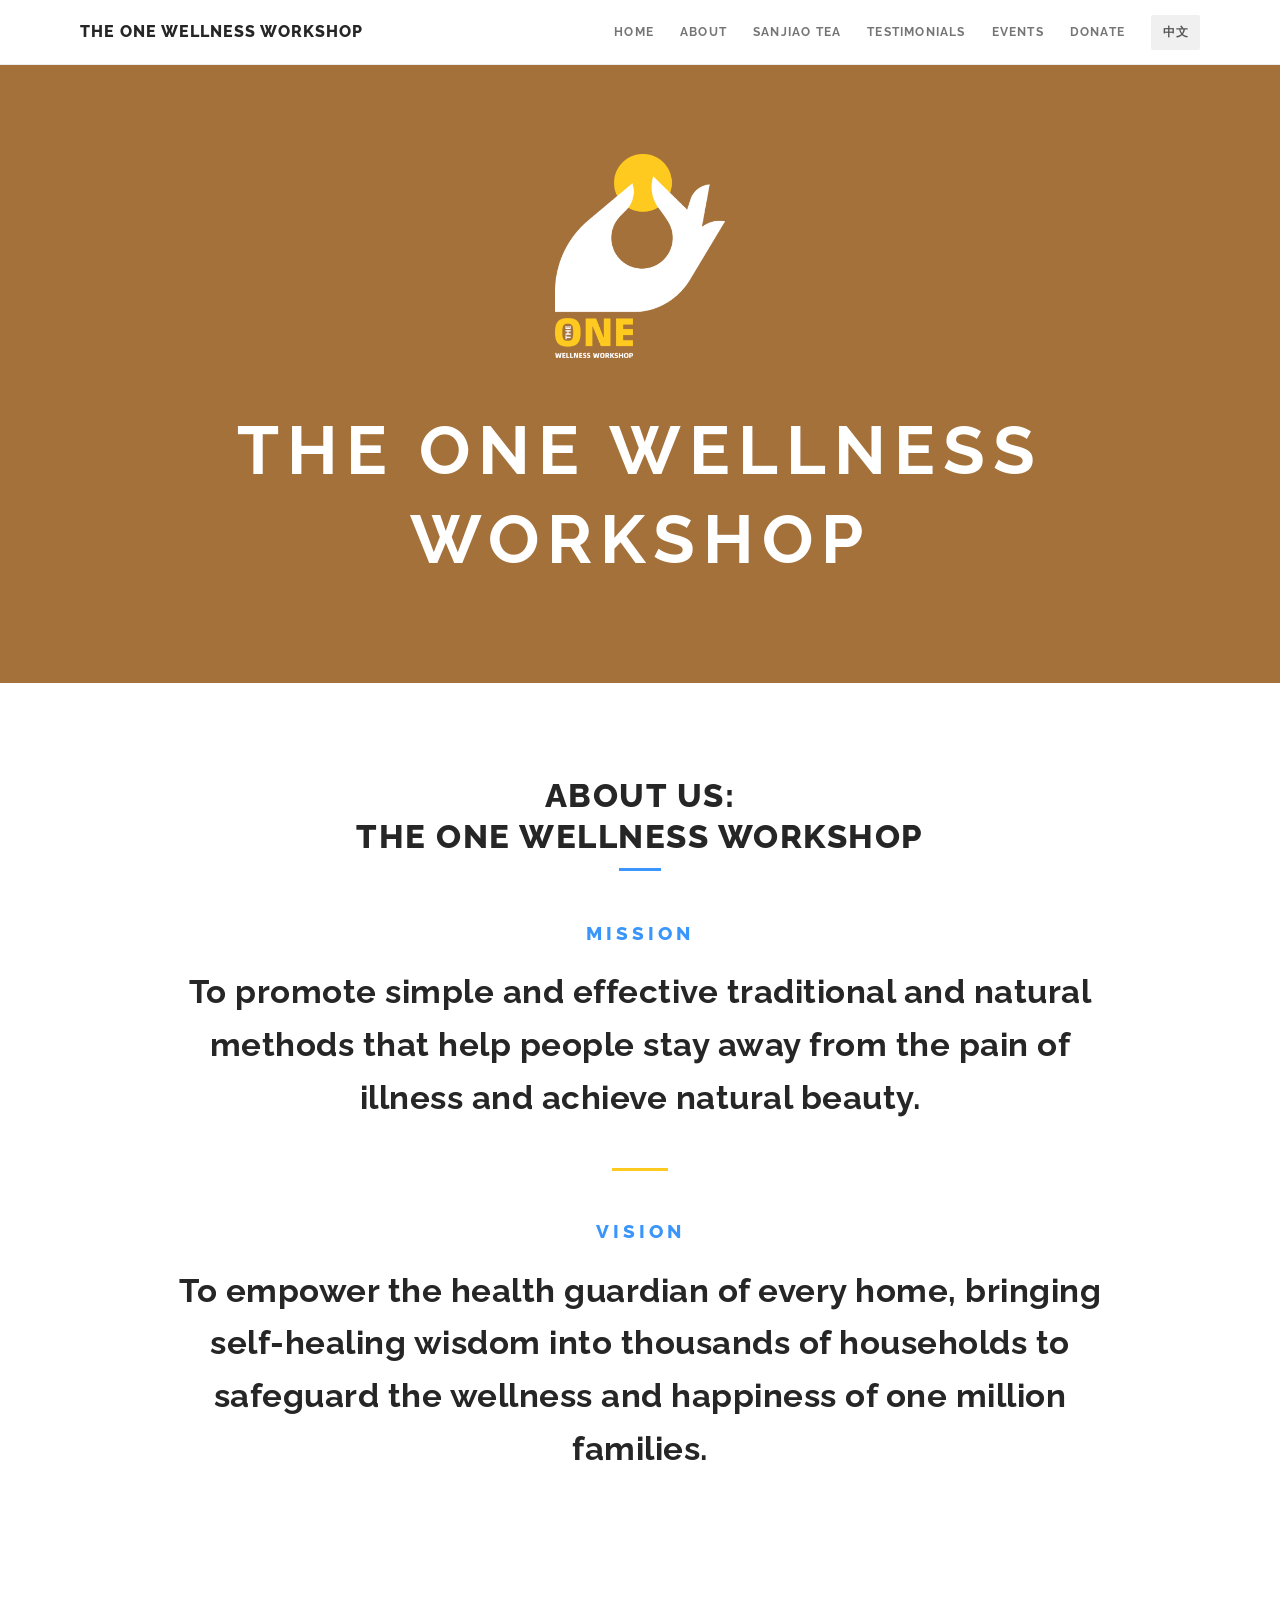
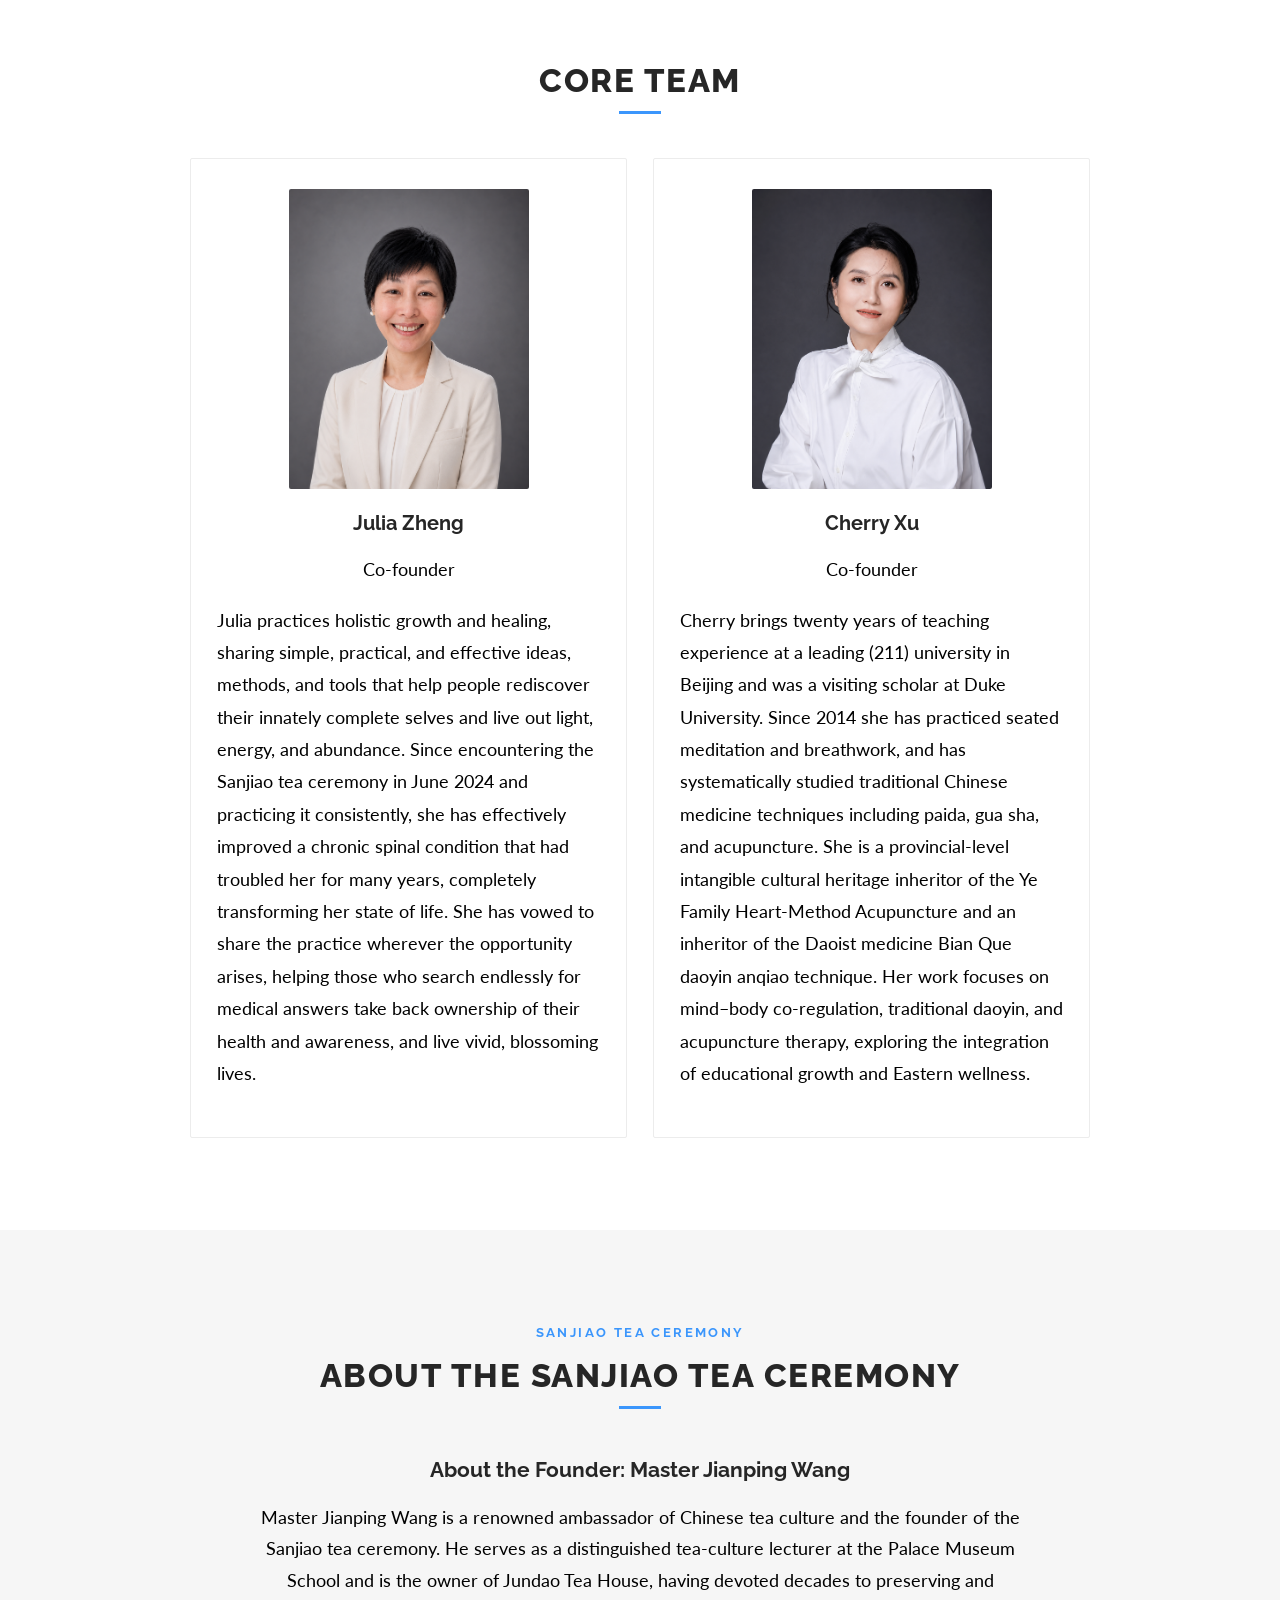
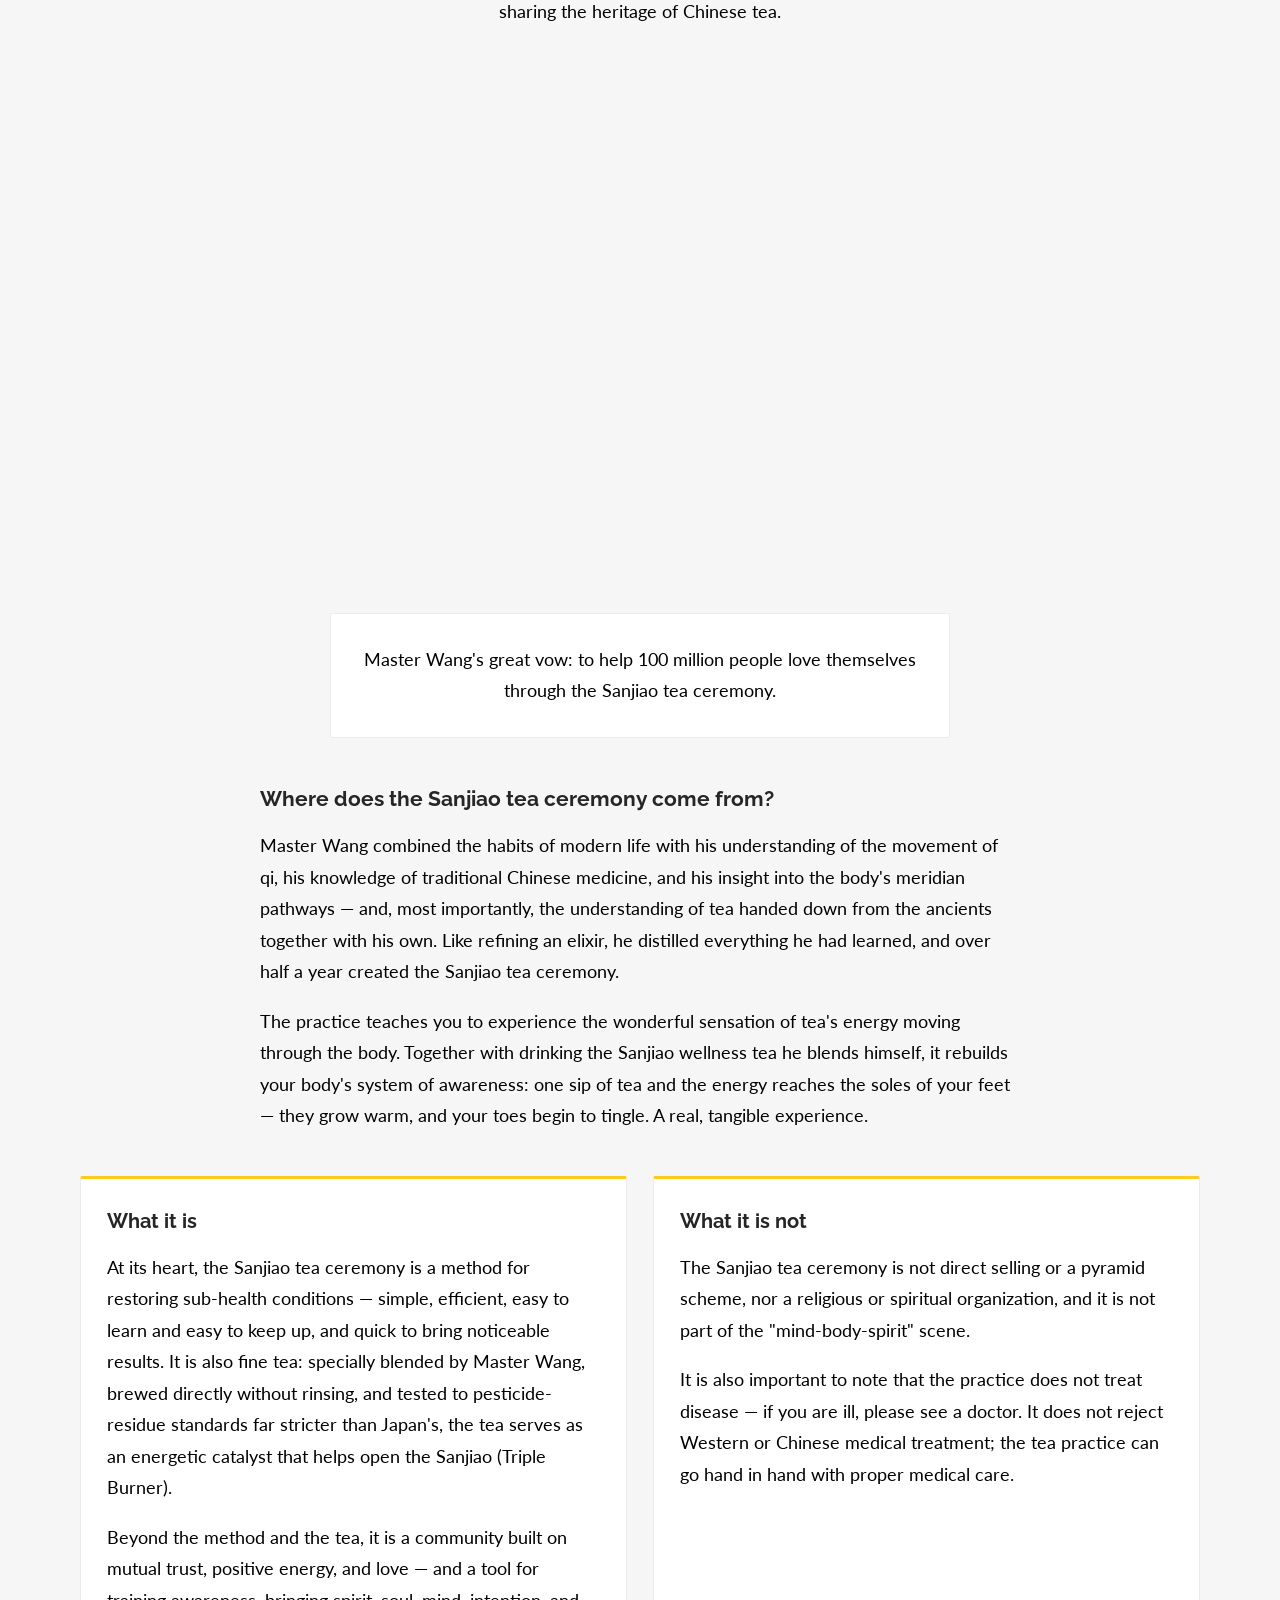
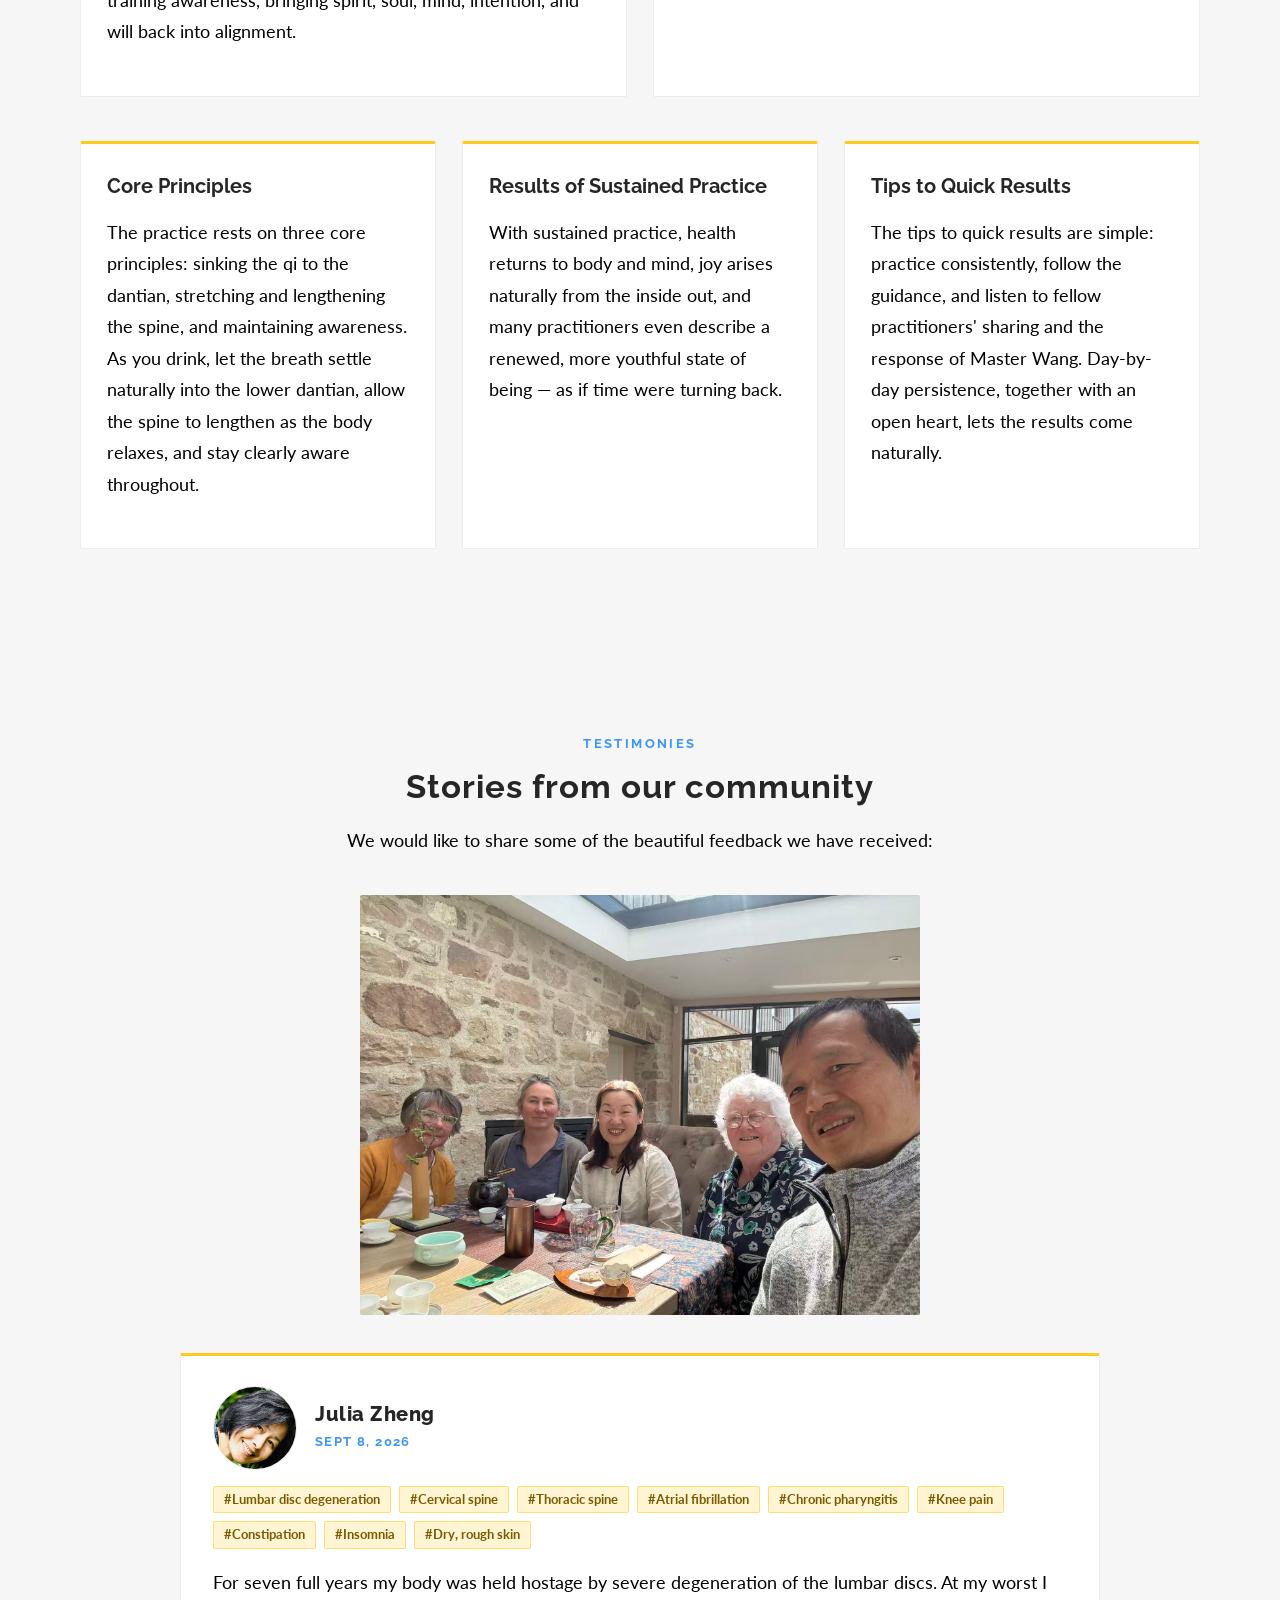
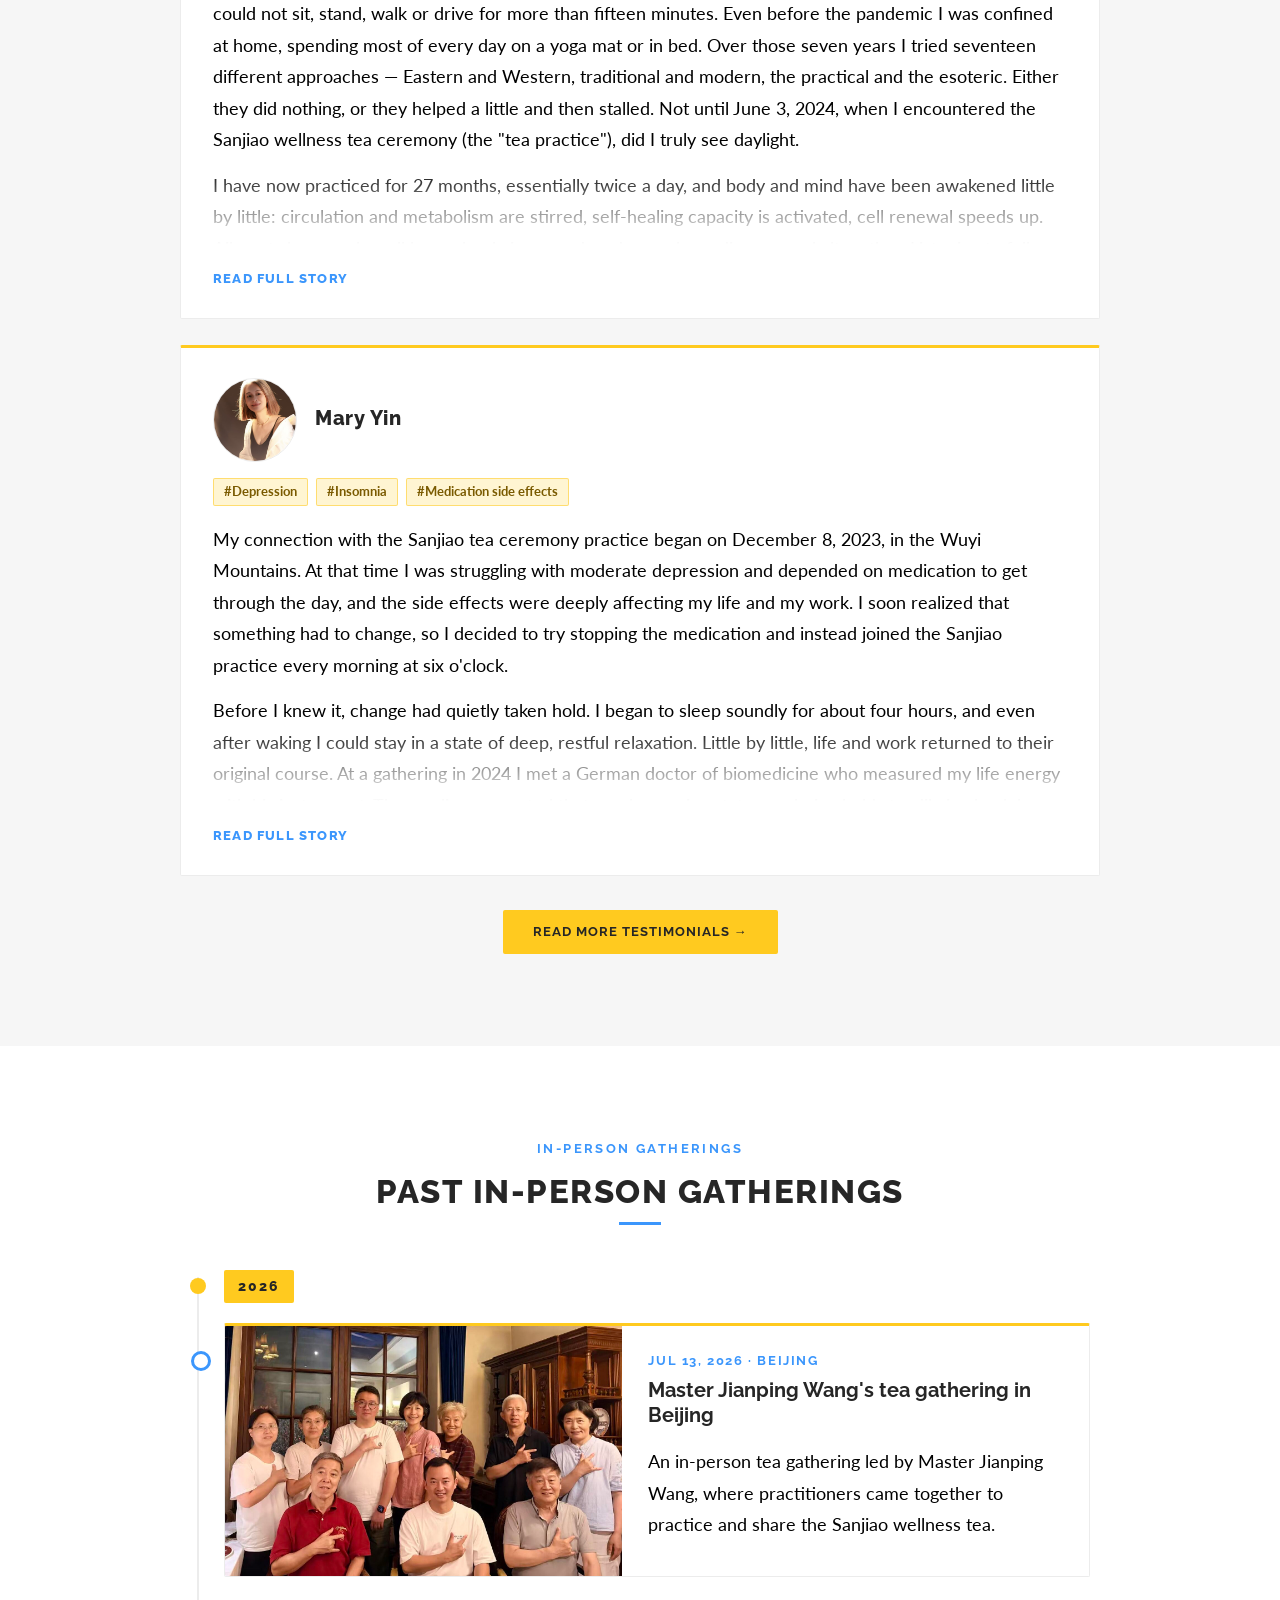
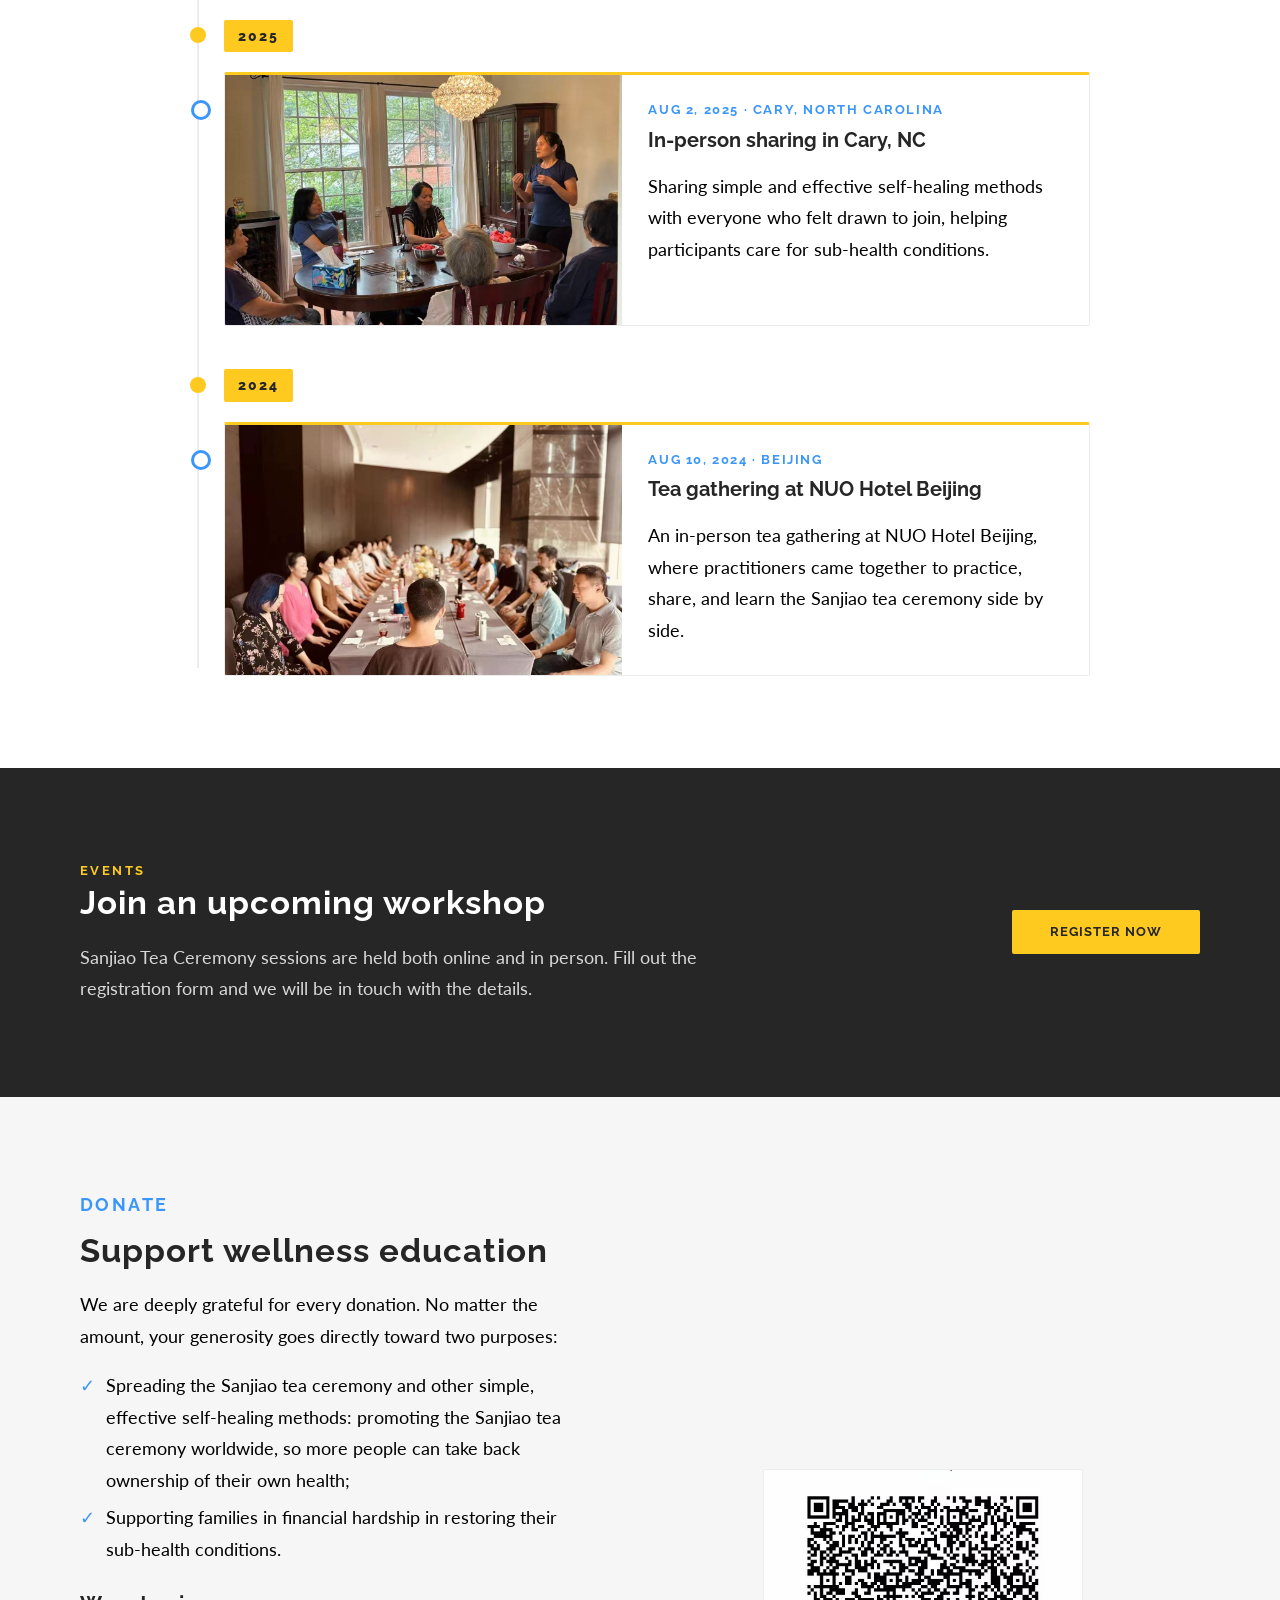
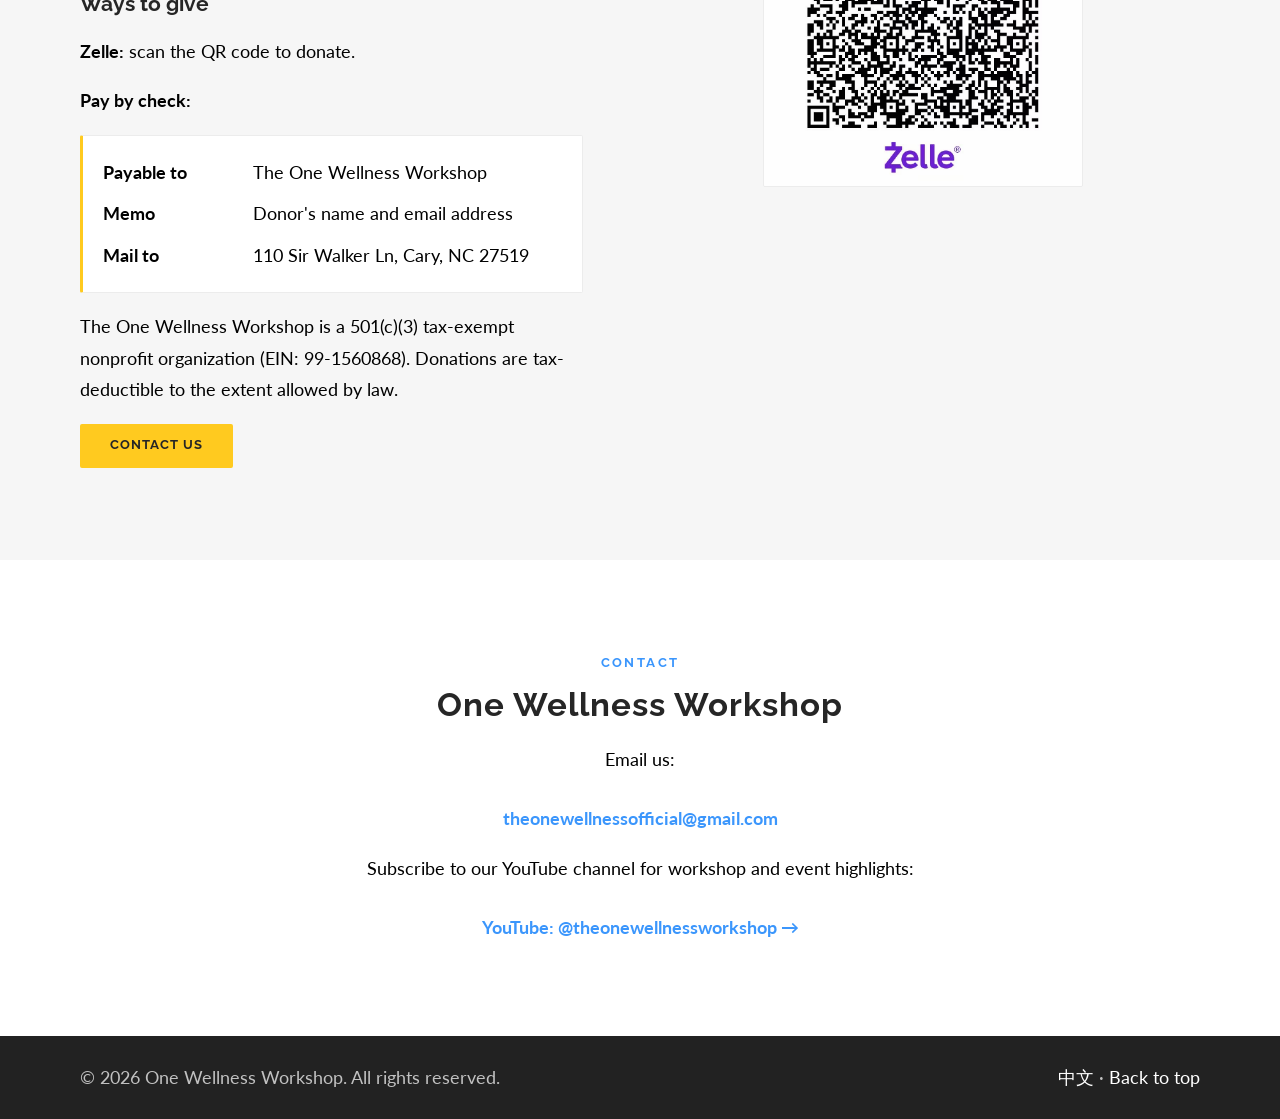
==== commit 9b67aaed: "great  vow fix" ====
--- a/index.html
+++ b/index.html
@@ -85,7 +85,7 @@
         <div class="tea-video">
           <iframe src="https://www.youtube.com/embed/YK6tbPDrr0U" title="Video of Master Jianping Wang" loading="lazy" allow="accelerometer; autoplay; clipboard-write; encrypted-media; gyroscope; picture-in-picture; web-share" allowfullscreen></iframe>
         </div>
-        <blockquote class="tea-vow">Master Wang's great vow: to help 100 million people love themselves through the Sanjiao tea ceremony, live to the "tea age" of 108, and reach the end of life free of illness.</blockquote>
+        <blockquote class="tea-vow">Master Wang's great vow: to help 100 million people love themselves through the Sanjiao tea ceremony.</blockquote>
       </div>
 
       <div class="container narrow tea-block">
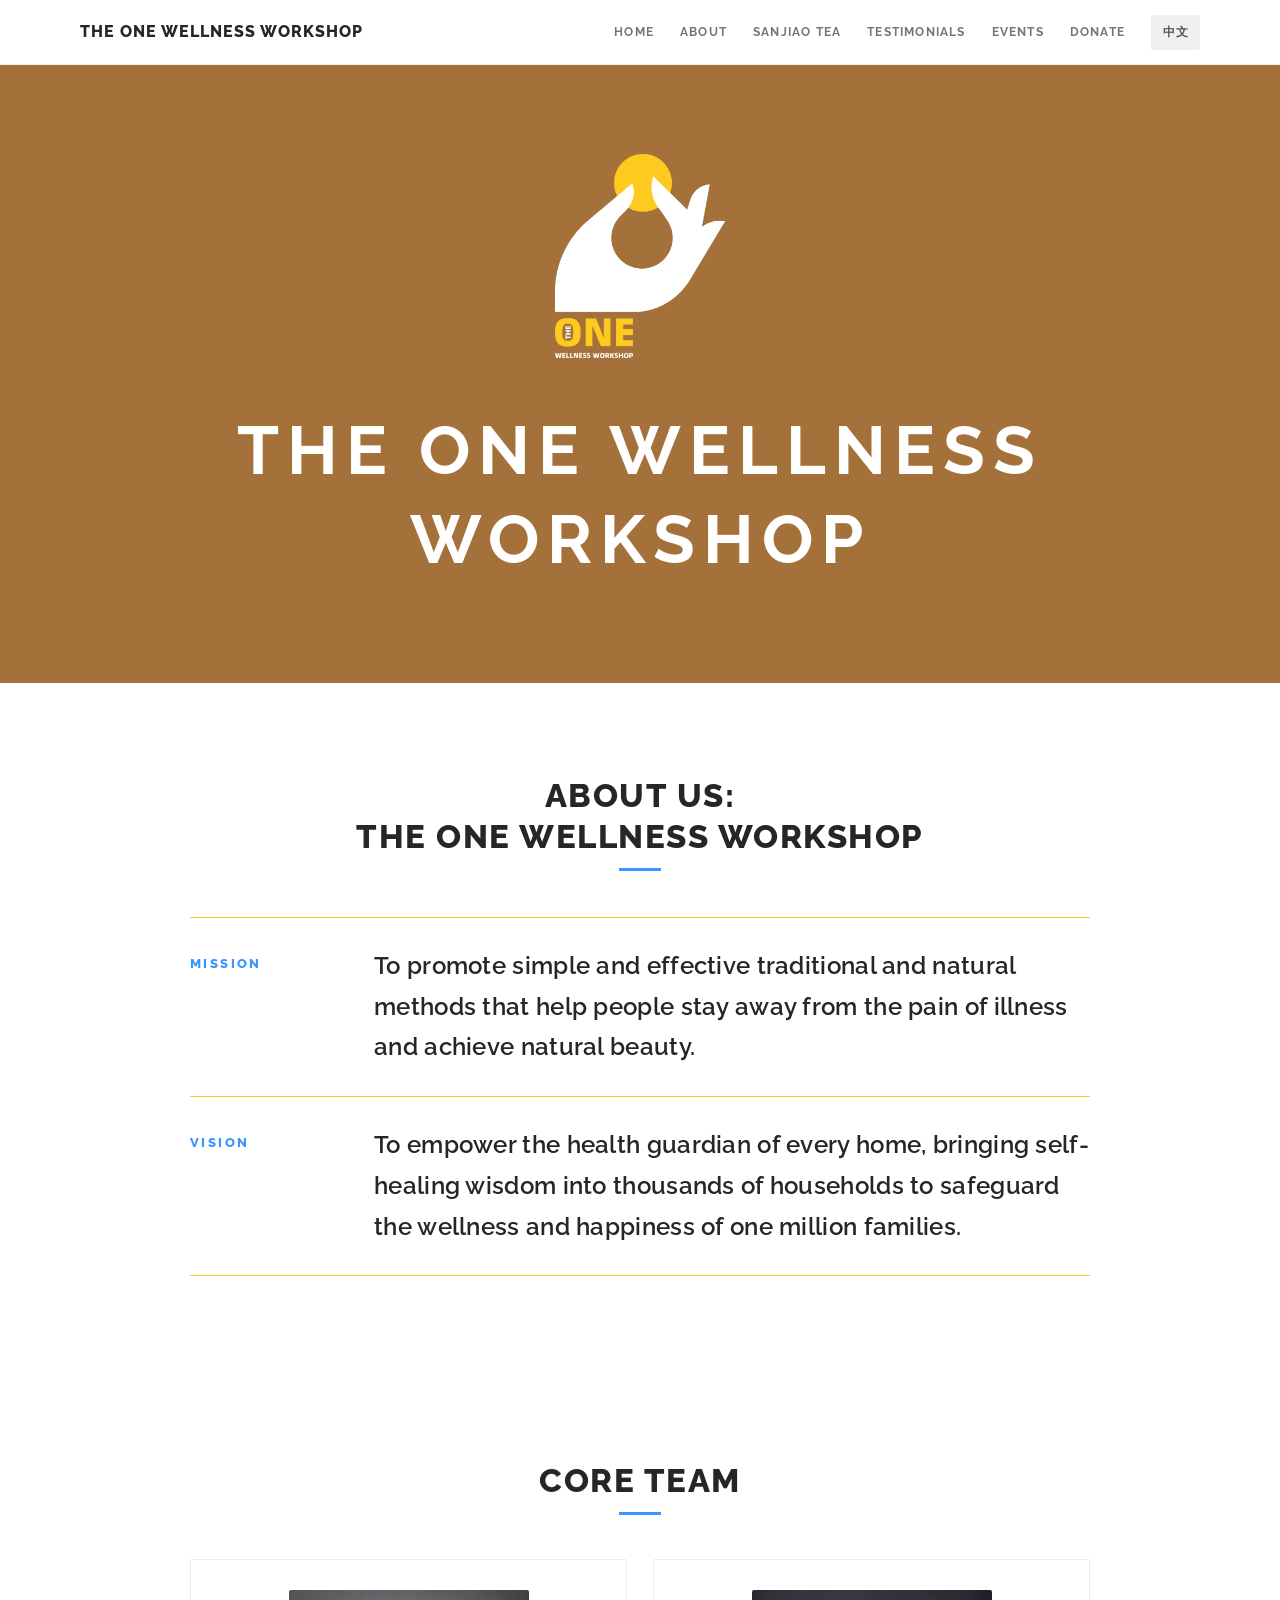
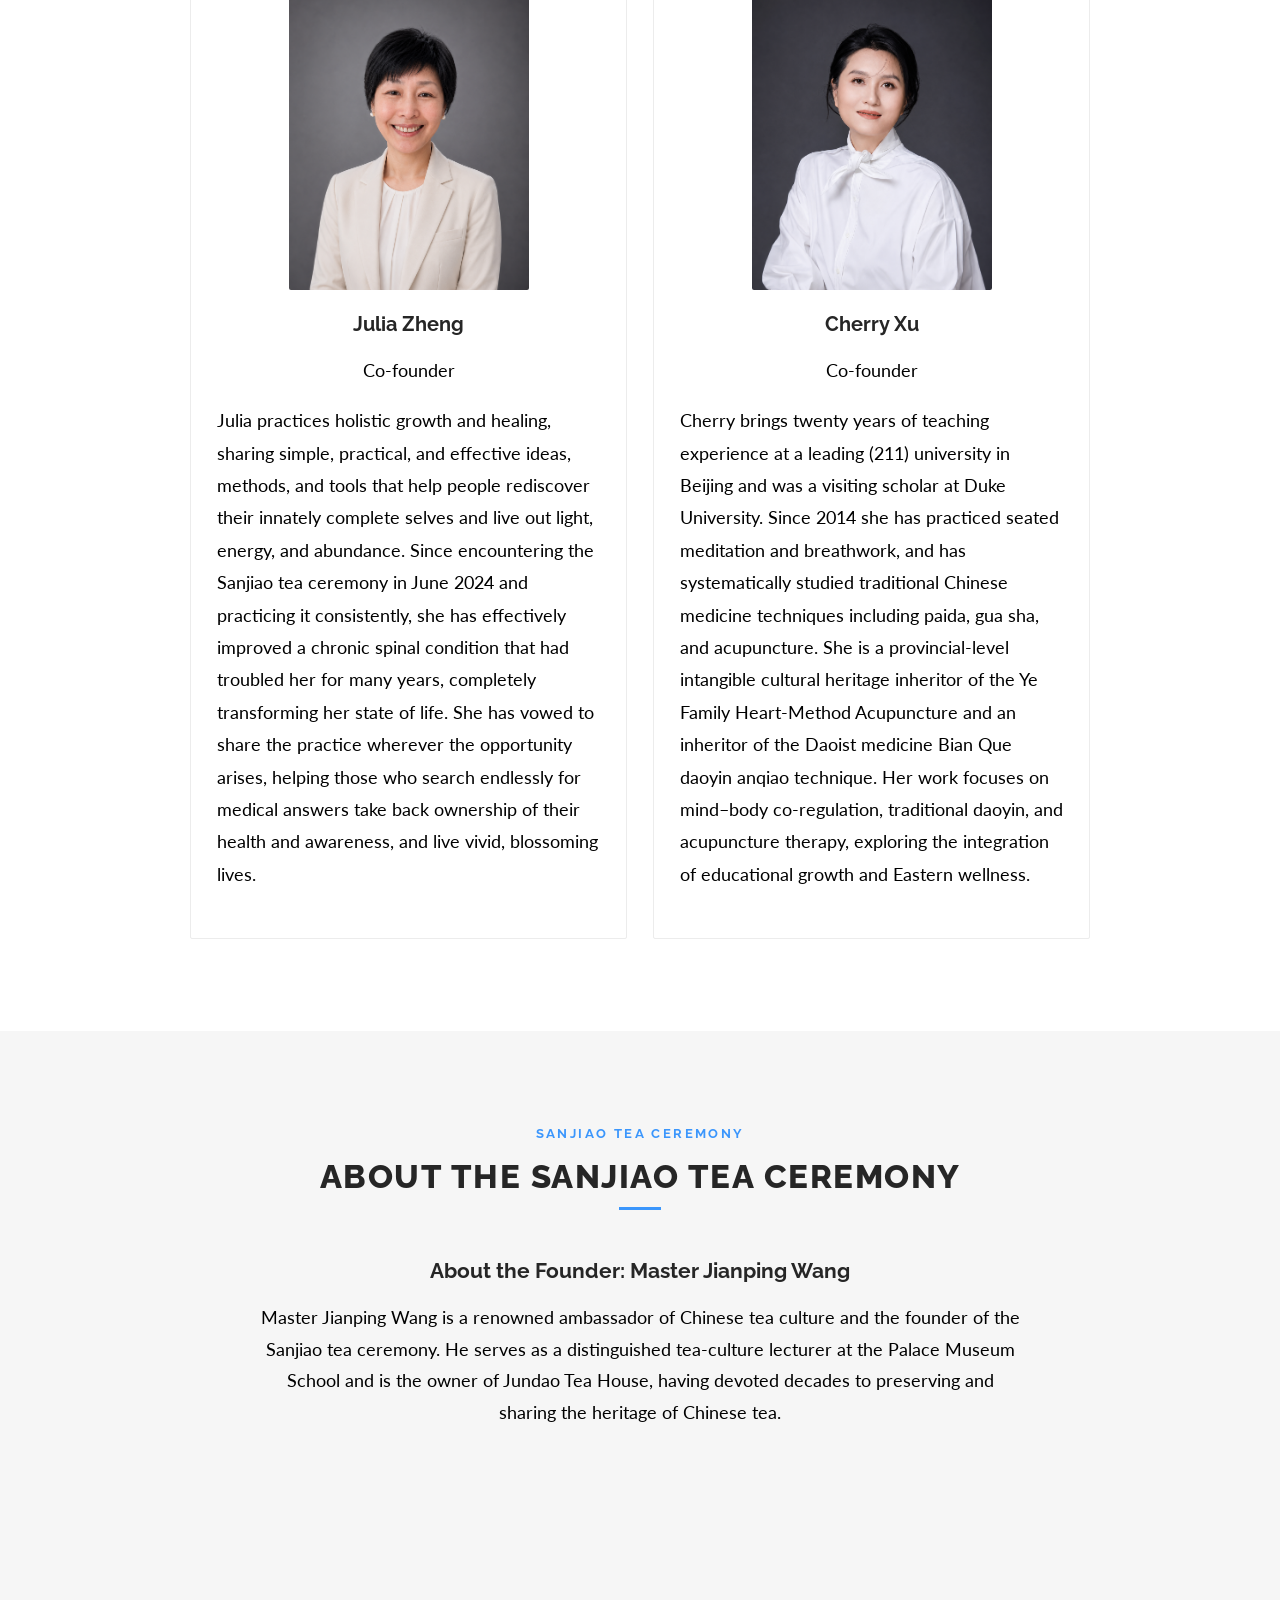
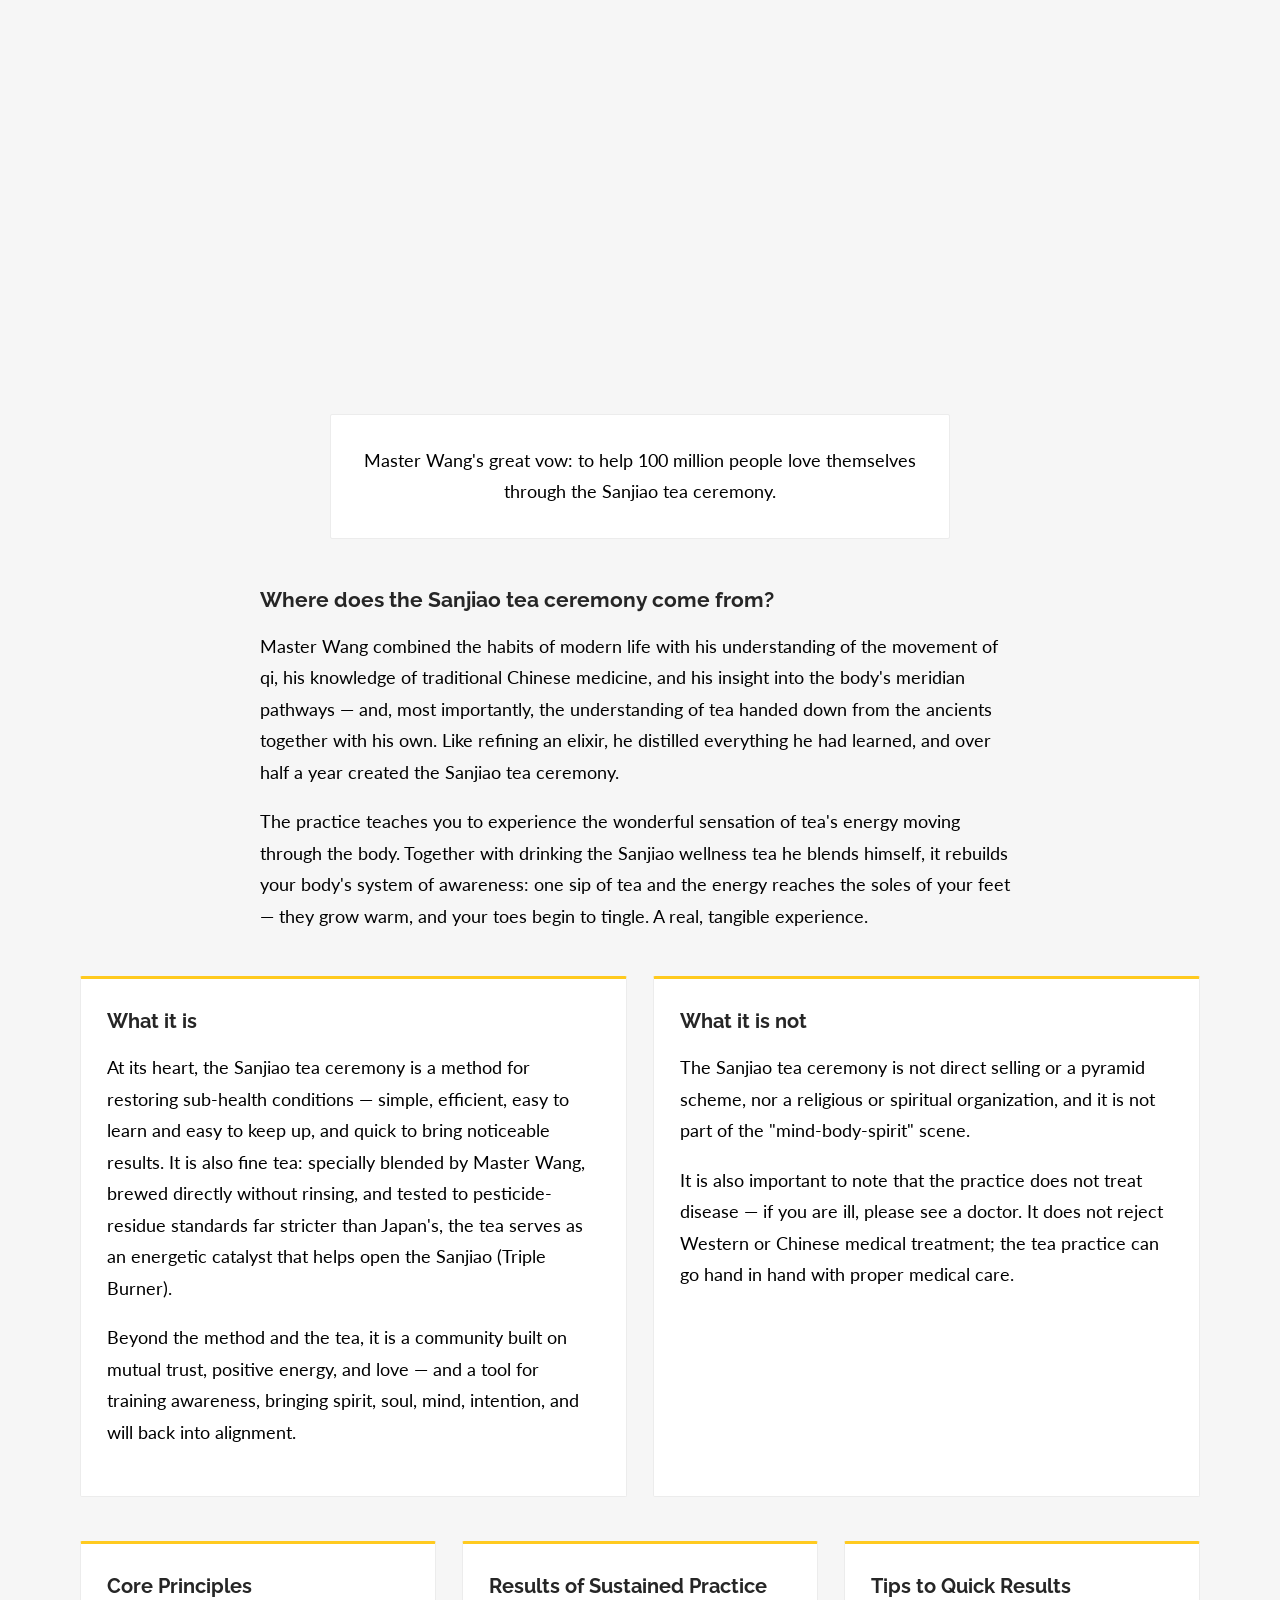
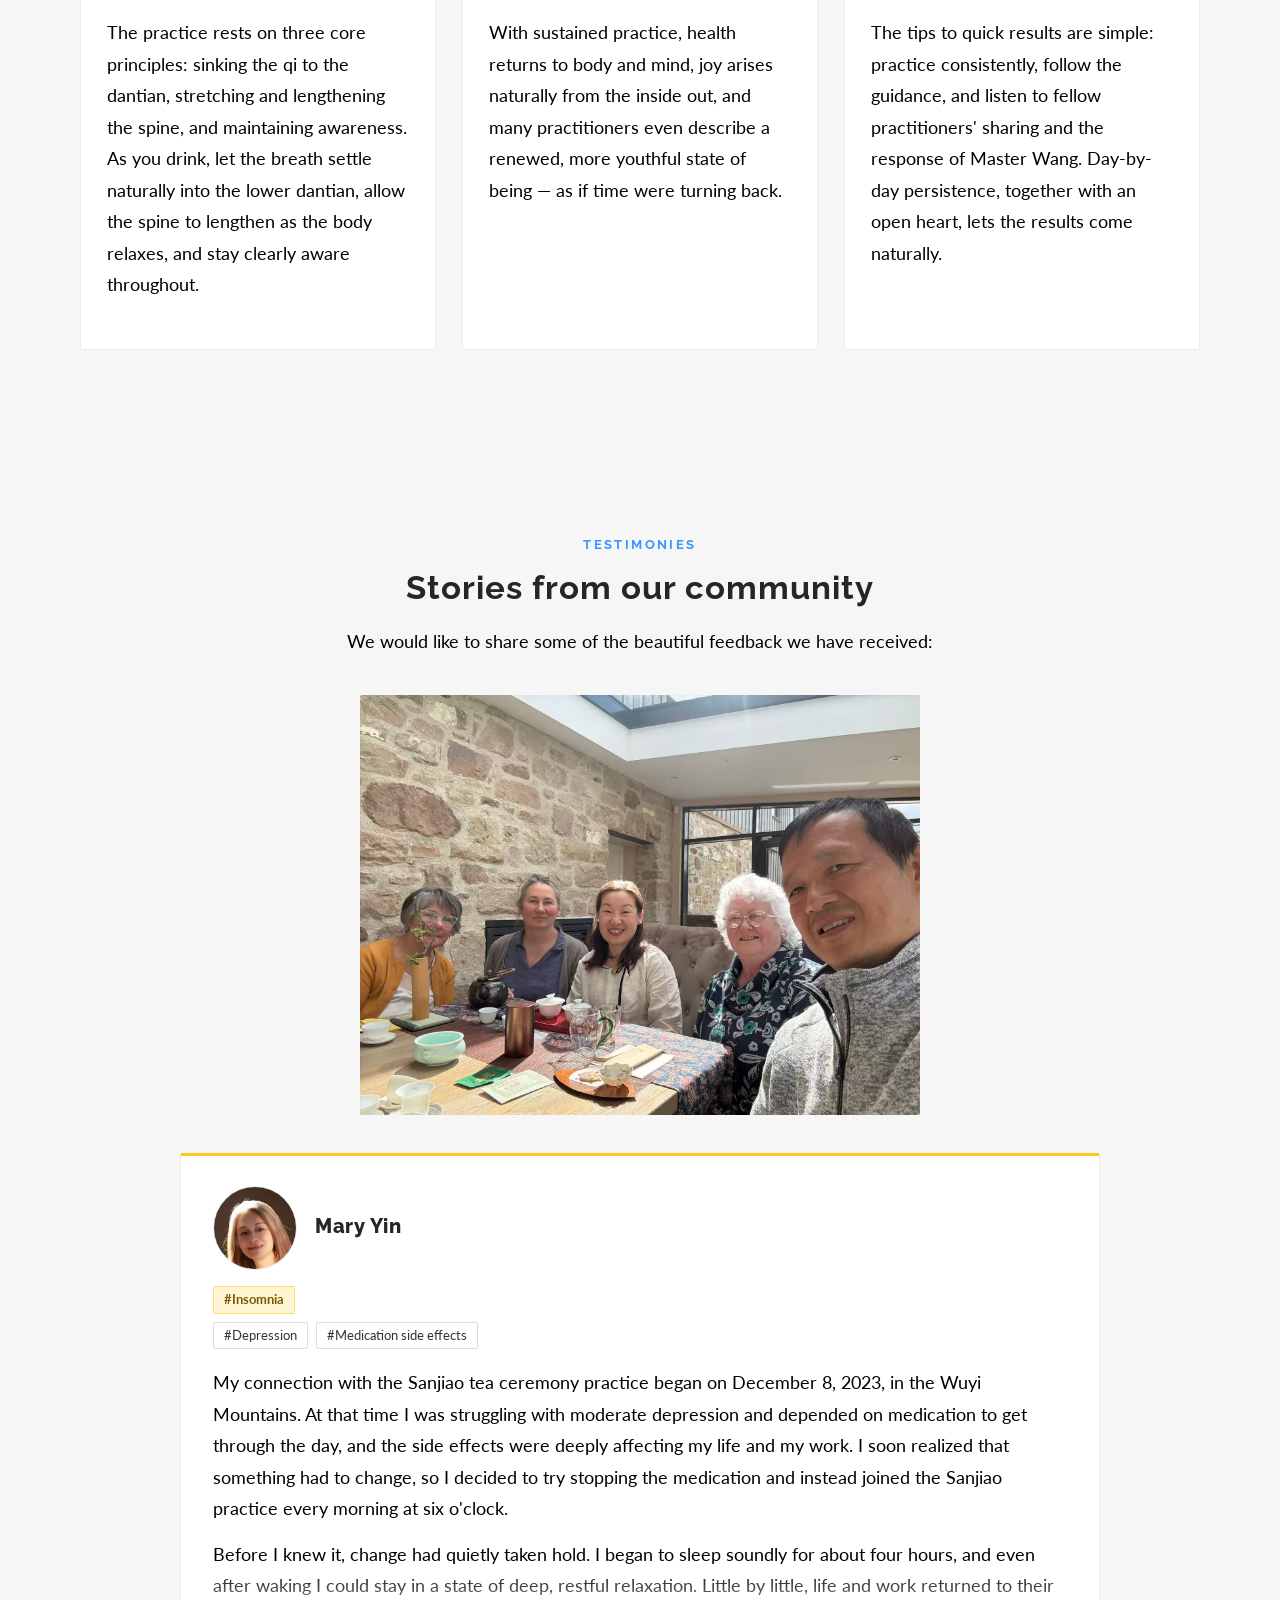
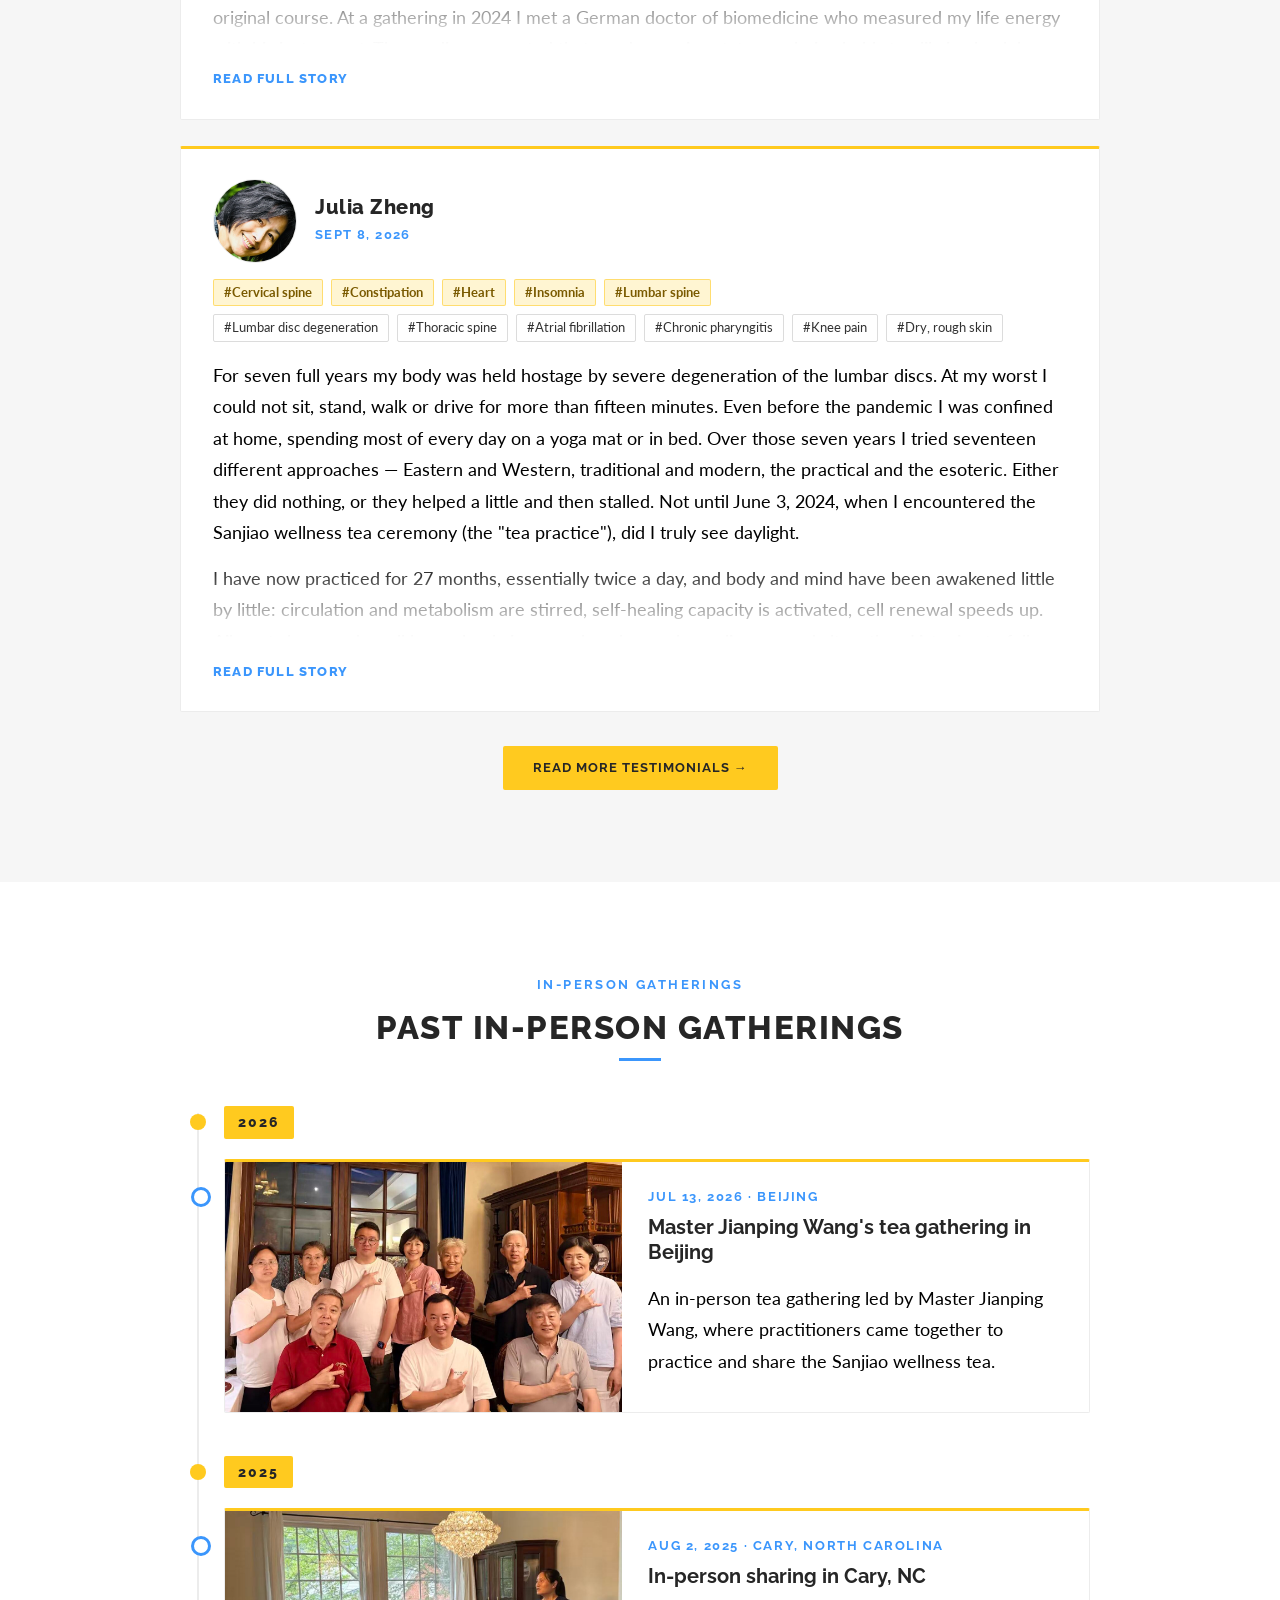
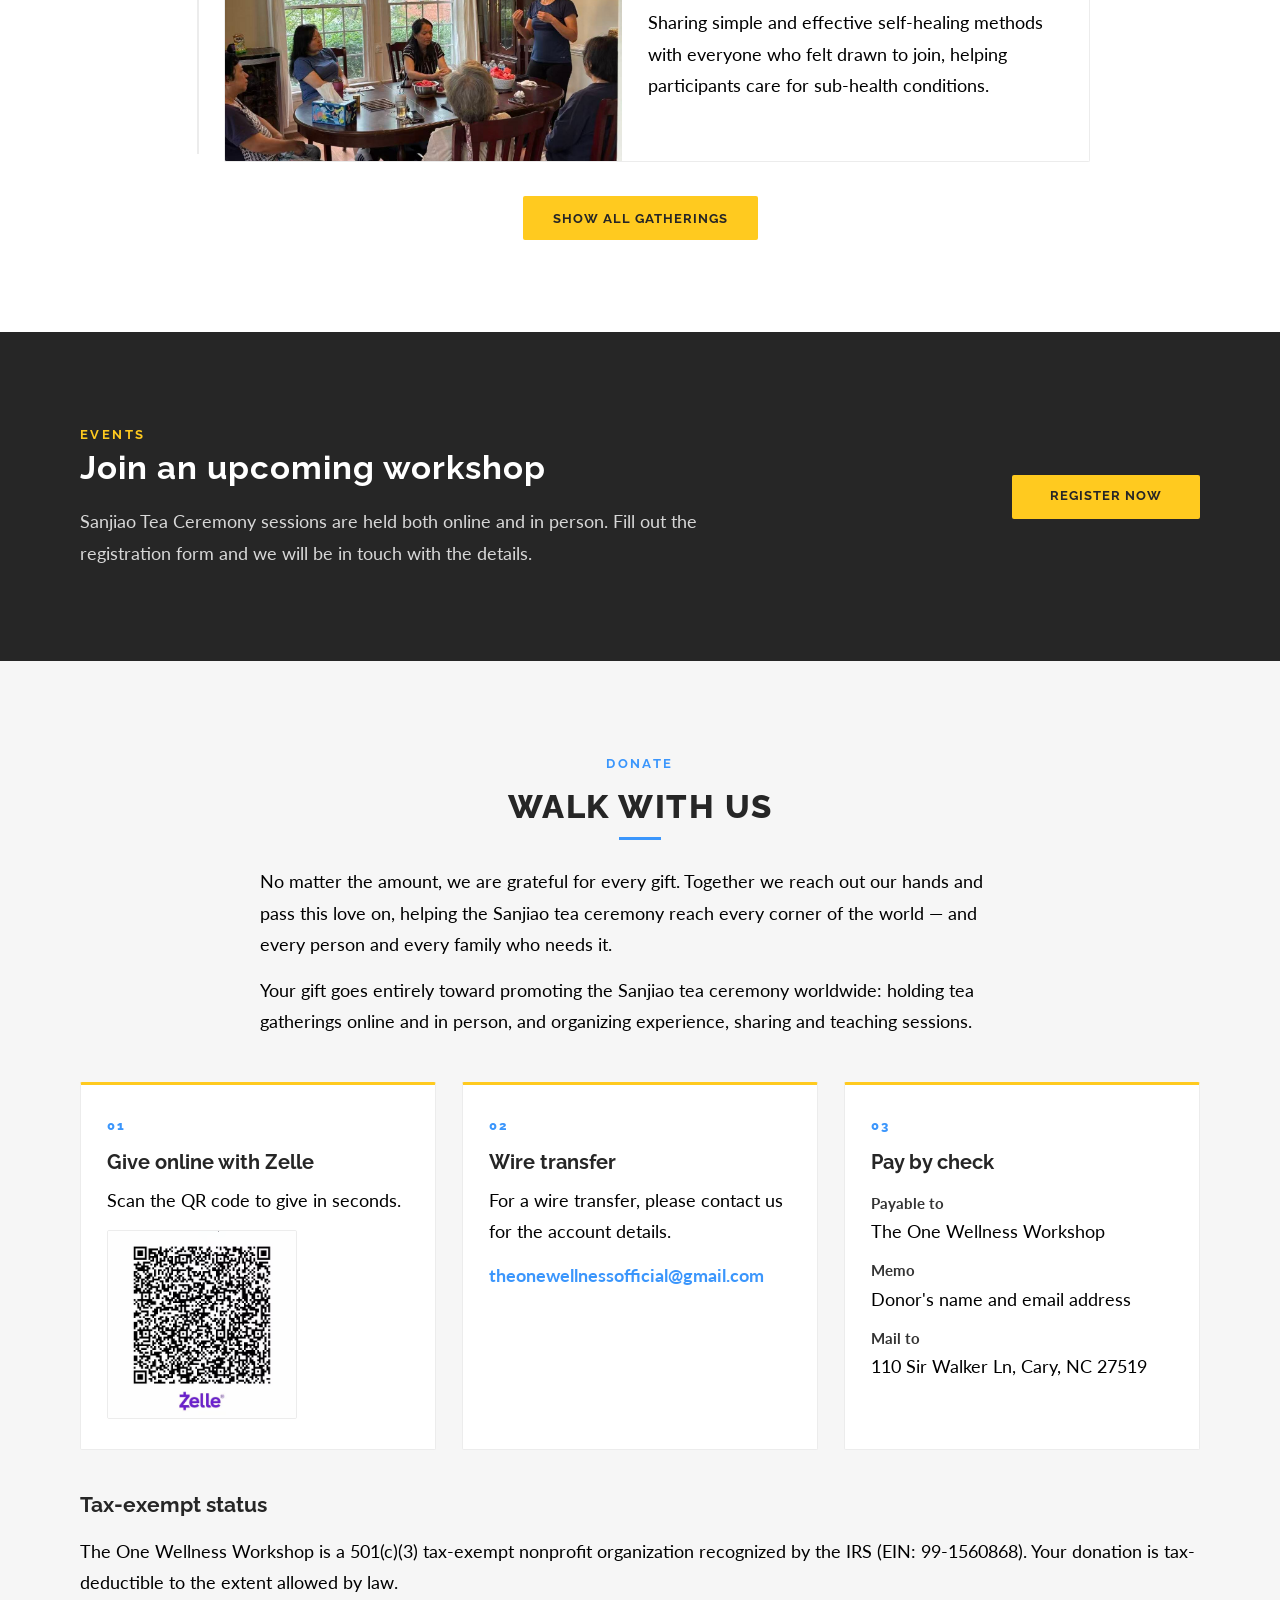
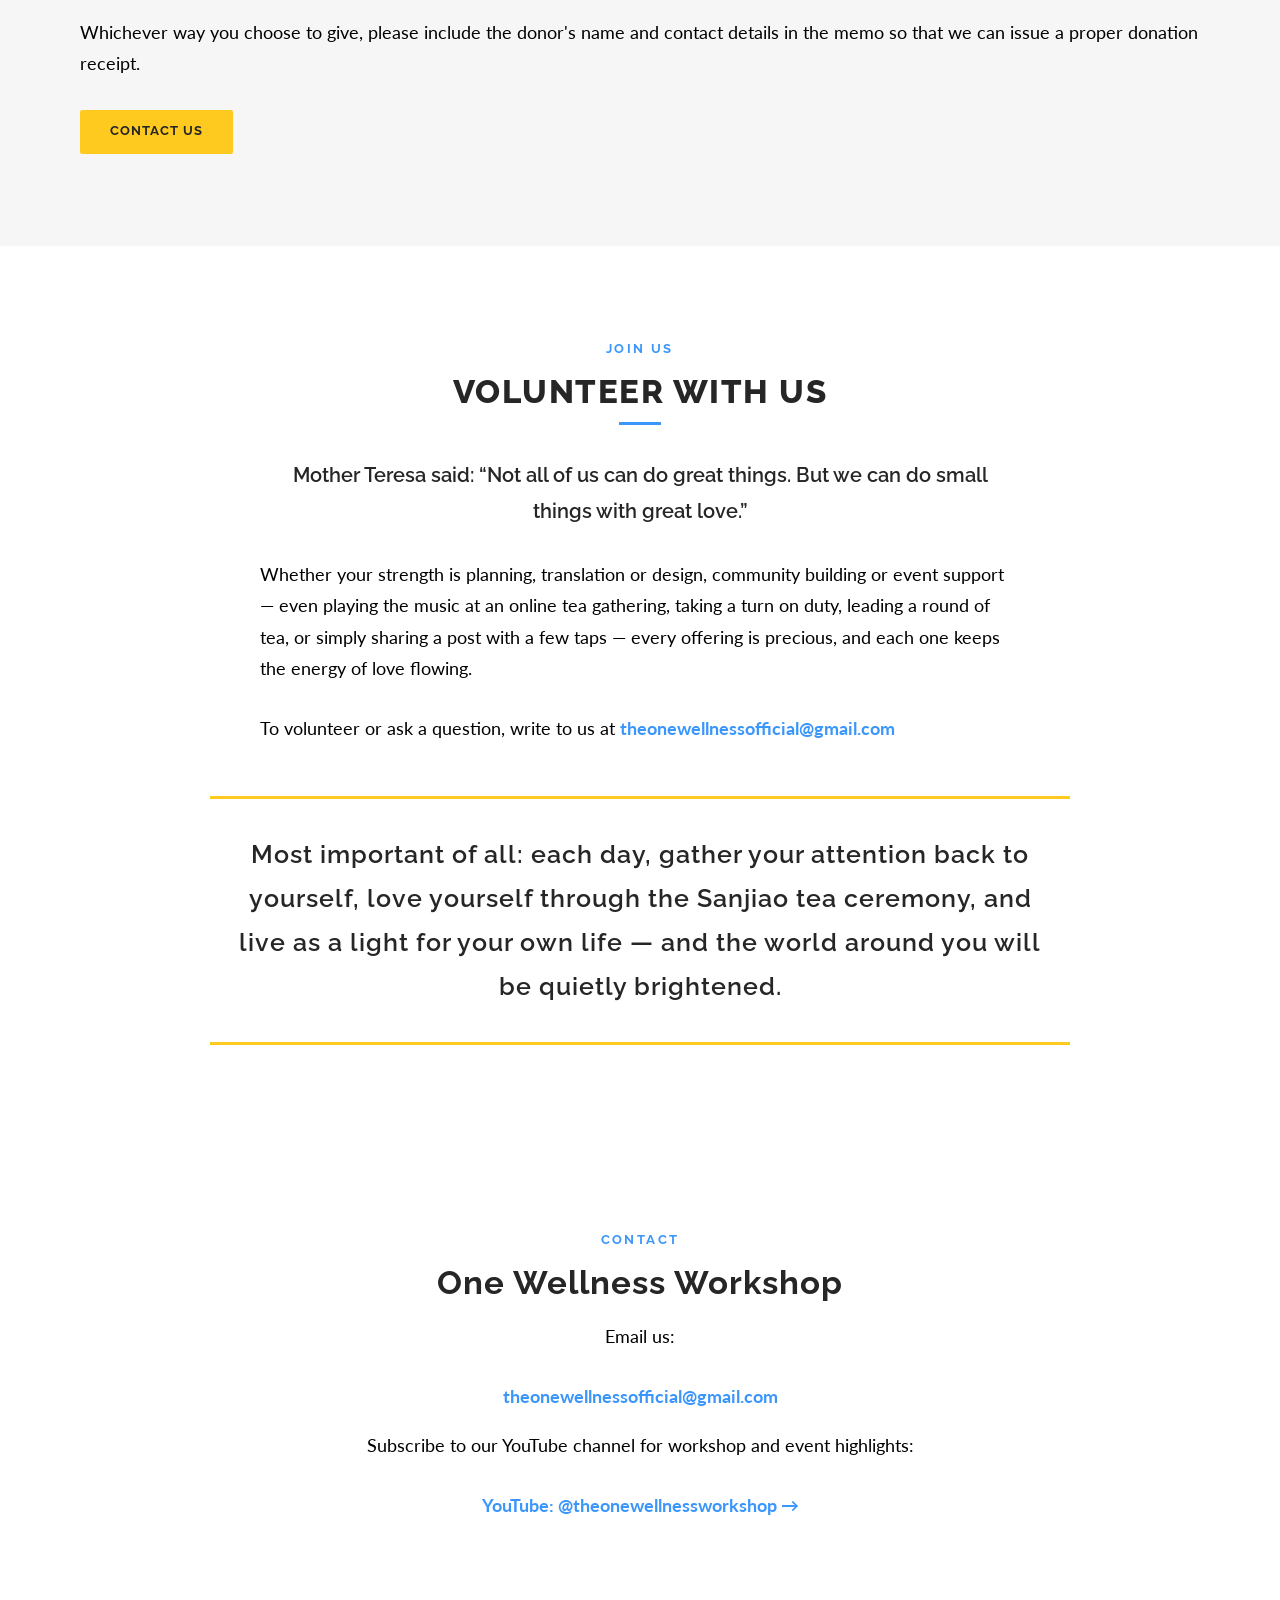
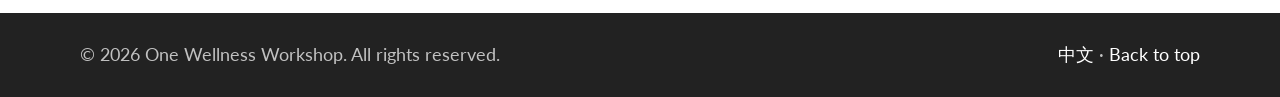
==== commit 8a246486: "updated layout" ====
--- a/index.html
+++ b/index.html
@@ -43,7 +43,6 @@
           <p class="purpose-label">Mission</p>
           <p class="purpose-text">To promote simple and effective traditional and natural methods that help people stay away from the pain of illness and achieve natural beauty.</p>
         </div>
-        <span class="purpose-divider" aria-hidden="true"></span>
         <div class="purpose-block">
           <p class="purpose-label">Vision</p>
           <p class="purpose-text">To empower the health guardian of every home, bringing self-healing wisdom into thousands of households to safeguard the wellness and happiness of one million families.</p>
@@ -135,11 +134,33 @@
 
       <!-- 见证卡片统一格式（首页只展示部分，全部见证在 testimonials.html）：
            <article class="tcard" data-cats="分类key 分类key">
-             头像 + 姓名/时间 → #病名标签 → 正文段落
+             头像 + 姓名/时间 → 筛选关键词标签（.key）→ 具体病名标签（.detail）→ 正文段落
            新增见证时复制整张卡片，替换头像、姓名、标签与正文即可。 -->
       <div class="container testimonial-grid">
 
-        <article class="tcard" data-cats="spine heart throat joints digestion sleep skin eyes mood">
+        <article class="tcard" data-cats="insomnia">
+          <header class="tcard-head">
+            <img class="tcard-avatar" src="assets/testimony-mary-yin.jpg" alt="Portrait of Mingzhu Yin (Mary Yin)" loading="lazy" />
+            <div>
+              <h3 class="tcard-name">Mary Yin</h3>
+              <!-- Date of the note: add <p class="tcard-meta">Jan 1, 2026</p> once known -->
+            </div>
+          </header>
+          <ul class="tcard-tags key" aria-label="Filter categories">
+            <li>#Insomnia</li>
+          </ul>
+          <ul class="tcard-tags detail" aria-label="Other improvements">
+            <li>#Depression</li><li>#Medication side effects</li>
+          </ul>
+          <div class="tcard-body">
+            <p>My connection with the Sanjiao tea ceremony practice began on December 8, 2023, in the Wuyi Mountains. At that time I was struggling with moderate depression and depended on medication to get through the day, and the side effects were deeply affecting my life and my work. I soon realized that something had to change, so I decided to try stopping the medication and instead joined the Sanjiao practice every morning at six o'clock.</p>
+            <p>Before I knew it, change had quietly taken hold. I began to sleep soundly for about four hours, and even after waking I could stay in a state of deep, restful relaxation. Little by little, life and work returned to their original course. At a gathering in 2024 I met a German doctor of biomedicine who measured my life energy with his instrument. The reading suggested that my depressive state was being held steadily in check by some kind of practice. Curious, he asked what I practiced. I told him: the Sanjiao tea ceremony — and that I drink Sanjiao tea every morning and join the six o'clock online practice group.</p>
+            <p>I have shared this experience many times. Fellow tea practitioners have asked me how I came out of depression without medication. My answer is always the same: "Keep up the Sanjiao practice, and be sure to drink the Sanjiao tea along with it." To this day I have been practicing and drinking Sanjiao tea for more than two years. My life now feels both sunlit and gentle — clear, steady, and full of inner strength.</p>
+          </div>
+          <button type="button" class="tcard-more">Read full story</button>
+        </article>
+
+        <article class="tcard" data-cats="cervical constipation heart insomnia lumbar">
           <header class="tcard-head">
             <img class="tcard-avatar" src="assets/testimony-julia-zheng.jpg" alt="Portrait of Julia Zheng" loading="lazy" />
             <div>
@@ -147,8 +168,11 @@
               <p class="tcard-meta">Sept 8, 2026</p>
             </div>
           </header>
-          <ul class="tcard-tags">
-            <li>#Lumbar disc degeneration</li><li>#Cervical spine</li><li>#Thoracic spine</li><li>#Atrial fibrillation</li><li>#Chronic pharyngitis</li><li>#Knee pain</li><li>#Constipation</li><li>#Insomnia</li><li>#Dry, rough skin</li>
+          <ul class="tcard-tags key" aria-label="Filter categories">
+            <li>#Cervical spine</li><li>#Constipation</li><li>#Heart</li><li>#Insomnia</li><li>#Lumbar spine</li>
+          </ul>
+          <ul class="tcard-tags detail" aria-label="Other improvements">
+            <li>#Lumbar disc degeneration</li><li>#Thoracic spine</li><li>#Atrial fibrillation</li><li>#Chronic pharyngitis</li><li>#Knee pain</li><li>#Dry, rough skin</li>
           </ul>
           <div class="tcard-body">
             <p>For seven full years my body was held hostage by severe degeneration of the lumbar discs. At my worst I could not sit, stand, walk or drive for more than fifteen minutes. Even before the pandemic I was confined at home, spending most of every day on a yoga mat or in bed. Over those seven years I tried seventeen different approaches — Eastern and Western, traditional and modern, the practical and the esoteric. Either they did nothing, or they helped a little and then stalled. Not until June 3, 2024, when I encountered the Sanjiao wellness tea ceremony (the "tea practice"), did I truly see daylight.</p>
@@ -173,25 +197,6 @@
           <button type="button" class="tcard-more">Read full story</button>
         </article>
 
-        <article class="tcard" data-cats="mood sleep">
-          <header class="tcard-head">
-            <img class="tcard-avatar" src="assets/testimony-mary-yin.jpg" alt="Portrait of Mingzhu Yin (Mary Yin)" loading="lazy" />
-            <div>
-              <h3 class="tcard-name">Mary Yin</h3>
-              <!-- Date of the note: add <p class="tcard-meta">Jan 1, 2026</p> once known -->
-            </div>
-          </header>
-          <ul class="tcard-tags">
-            <li>#Depression</li><li>#Insomnia</li><li>#Medication side effects</li>
-          </ul>
-          <div class="tcard-body">
-            <p>My connection with the Sanjiao tea ceremony practice began on December 8, 2023, in the Wuyi Mountains. At that time I was struggling with moderate depression and depended on medication to get through the day, and the side effects were deeply affecting my life and my work. I soon realized that something had to change, so I decided to try stopping the medication and instead joined the Sanjiao practice every morning at six o'clock.</p>
-            <p>Before I knew it, change had quietly taken hold. I began to sleep soundly for about four hours, and even after waking I could stay in a state of deep, restful relaxation. Little by little, life and work returned to their original course. At a gathering in 2024 I met a German doctor of biomedicine who measured my life energy with his instrument. The reading suggested that my depressive state was being held steadily in check by some kind of practice. Curious, he asked what I practiced. I told him: the Sanjiao tea ceremony — and that I drink Sanjiao tea every morning and join the six o'clock online practice group.</p>
-            <p>I have shared this experience many times. Fellow tea practitioners have asked me how I came out of depression without medication. My answer is always the same: "Keep up the Sanjiao practice, and be sure to drink the Sanjiao tea along with it." To this day I have been practicing and drinking Sanjiao tea for more than two years. My life now feels both sunlit and gentle — clear, steady, and full of inner strength.</p>
-          </div>
-          <button type="button" class="tcard-more">Read full story</button>
-        </article>
-
       </div>
 
       <div class="container section-cta">
@@ -260,6 +265,10 @@
           </li>
         </ol>
       </div>
+      <div class="container section-cta">
+        <button type="button" class="btn btn-primary timeline-more"
+                data-more="Show all gatherings" data-less="Show less" aria-expanded="false" hidden>Show all gatherings</button>
+      </div>
     </section>
 
     <section id="events" class="section event-section">
@@ -274,30 +283,66 @@
     </section>
 
     <section id="donate" class="section section-warm">
-      <div class="container split-grid reverse">
-        <div class="split-text">
-          <p class="section-kicker">Donate</p>
-          <h2>Support wellness education</h2>
-          <p>We are deeply grateful for every donation. No matter the amount, your generosity goes directly toward two purposes:</p>
-          <ul class="checklist single">
-            <li>Spreading the Sanjiao tea ceremony and other simple, effective self-healing methods: promoting the Sanjiao tea ceremony worldwide, so more people can take back ownership of their own health;</li>
-            <li>Supporting families in financial hardship in restoring their sub-health conditions.</li>
-          </ul>
-          <h3 class="subheading">Ways to give</h3>
-          <p><strong>Zelle:</strong> scan the QR code to donate.</p>
-          <div class="donate-qr-slot"></div>
-          <p><strong>Pay by check:</strong></p>
+      <div class="container center-text narrow">
+        <p class="section-kicker">Donate</p>
+        <h2 class="section-title">Walk with us</h2>
+        <span class="title-rule" aria-hidden="true"></span>
+      </div>
+
+      <div class="container narrow donate-intro">
+        <p>No matter the amount, we are grateful for every gift. Together we reach out our hands and pass this love on, helping the Sanjiao tea ceremony reach every corner of the world — and every person and every family who needs it.</p>
+        <p>Your gift goes entirely toward promoting the Sanjiao tea ceremony worldwide: holding tea gatherings online and in person, and organizing experience, sharing and teaching sessions.</p>
+      </div>
+
+      <!-- Ways to give: one card per method, reusing the .info-card style.
+           To add a method, copy an <article class="info-card donate-way"> and continue the numbering. -->
+      <div class="container card-grid three donate-ways">
+        <article class="info-card donate-way">
+          <p class="donate-way-num">01</p>
+          <h3>Give online with Zelle</h3>
+          <p>Scan the QR code to give in seconds.</p>
+          <figure class="donate-qr">
+            <img src="assets/donate-zelle.png" alt="Zelle donation QR code" loading="lazy" />
+          </figure>
+        </article>
+        <article class="info-card donate-way">
+          <p class="donate-way-num">02</p>
+          <h3>Wire transfer</h3>
+          <p>For a wire transfer, please contact us for the account details.</p>
+          <a class="text-link" href="mailto:theonewellnessofficial@gmail.com">theonewellnessofficial@gmail.com</a>
+        </article>
+        <article class="info-card donate-way">
+          <p class="donate-way-num">03</p>
+          <h3>Pay by check</h3>
           <ul class="donate-details">
             <li><span>Payable to</span>The One Wellness Workshop</li>
             <li><span>Memo</span>Donor's name and email address</li>
             <li><span>Mail to</span>110 Sir Walker Ln, Cary, NC 27519</li>
           </ul>
-          <p class="donate-tax">The One Wellness Workshop is a 501(c)(3) tax-exempt nonprofit organization (EIN: 99-1560868). Donations are tax-deductible to the extent allowed by law.</p>
-          <a class="btn btn-primary" href="#contact">Contact Us</a>
-        </div>
-        <figure class="donate-box has-image">
-          <img src="assets/donate-zelle.png" alt="Zelle donation QR code" loading="lazy" />
-        </figure>
+        </article>
+      </div>
+
+      <div class="container donate-legal">
+        <h3 class="subheading">Tax-exempt status</h3>
+        <p>The One Wellness Workshop is a 501(c)(3) tax-exempt nonprofit organization recognized by the IRS (EIN: 99-1560868). Your donation is tax-deductible to the extent allowed by law.</p>
+        <p>Whichever way you choose to give, please include the donor's name and contact details in the memo so that we can issue a proper donation receipt.</p>
+        <a class="btn btn-primary" href="#contact">Contact Us</a>
+      </div>
+    </section>
+
+    <section id="volunteer" class="section">
+      <div class="container center-text narrow">
+        <p class="section-kicker">Join us</p>
+        <h2 class="section-title">Volunteer with us</h2>
+        <span class="title-rule" aria-hidden="true"></span>
+      </div>
+      <blockquote class="container quote-plain">Mother Teresa said: “Not all of us can do great things. But we can do small things with great love.”</blockquote>
+      <div class="container narrow volunteer-body">
+        <p>Whether your strength is planning, translation or design, community building or event support — even playing the music at an online tea gathering, taking a turn on duty, leading a round of tea, or simply sharing a post with a few taps — every offering is precious, and each one keeps the energy of love flowing.</p>
+        <p>To volunteer or ask a question, write to us at <a class="text-link" href="mailto:theonewellnessofficial@gmail.com">theonewellnessofficial@gmail.com</a></p>
+      </div>
+      <div class="container closing-note">
+        <p>Most important of all: each day, gather your attention back to yourself, love yourself through the Sanjiao tea ceremony, and live as a light for your own life — and the world around you will be quietly brightened.</p>
       </div>
     </section>
 
@@ -335,22 +380,6 @@
       });
     });
 
-    // 捐赠二维码：桌面端显示在右侧栏，手机端移动到 Zelle 文字下方（同一张图，不重复）
-    const donateQr = document.querySelector('#donate .donate-box.has-image');
-    const donateQrSlot = document.querySelector('#donate .donate-qr-slot');
-    const donateGrid = document.querySelector('#donate .split-grid');
-    const mqMobile = window.matchMedia('(max-width: 900px)');
-    function placeDonateQr() {
-      if (!donateQr || !donateQrSlot || !donateGrid) return;
-      if (mqMobile.matches) {
-        donateQrSlot.appendChild(donateQr);
-      } else {
-        donateGrid.appendChild(donateQr);
-      }
-    }
-    placeDonateQr();
-    mqMobile.addEventListener('change', placeDonateQr);
-
     // 线下活动照片灯箱：点击照片全屏查看，同一场活动的多张照片可左右切换
     (function () {
       const triggers = Array.from(document.querySelectorAll('.gallery-item'));
@@ -424,6 +453,43 @@
         if (e.key === 'ArrowRight') step(1);
       });
     })();
+
+    // 线下活动回顾：首页默认只展示最近两场，点「展开全部活动」看完整时间轴。
+    // 用 JS 做折叠（渐进增强）：没有 JS 时全部活动照常显示，按钮不出现。
+    (function () {
+      const list = document.querySelector('.timeline-list');
+      const btn = document.querySelector('.timeline-more');
+      if (!list || !btn) return;
+      const LIMIT = 2;
+      const items = Array.from(list.querySelectorAll('.timeline-item'));
+      if (items.length <= LIMIT) return;
+      const extra = items.slice(LIMIT);
+      const years = Array.from(list.querySelectorAll('.timeline-year'));
+
+      function apply(collapsed) {
+        extra.forEach((el) => { el.hidden = collapsed; });
+        // 某个年份下面的活动全被收起时，这个年份节点也一起收起
+        years.forEach((y) => {
+          let n = y.nextElementSibling;
+          let any = false;
+          while (n && !n.classList.contains('timeline-year')) {
+            if (n.classList.contains('timeline-item') && !n.hidden) any = true;
+            n = n.nextElementSibling;
+          }
+          y.hidden = !any;
+        });
+      }
+
+      apply(true);
+      btn.hidden = false;
+      btn.addEventListener('click', () => {
+        const open = btn.getAttribute('aria-expanded') === 'true';
+        apply(open);
+        btn.setAttribute('aria-expanded', String(!open));
+        btn.textContent = open ? btn.dataset.more : btn.dataset.less;
+        if (open) document.getElementById('offline').scrollIntoView({ block: 'start', behavior: 'smooth' });
+      });
+    })();
   </script>
   <script src="testimonials.js"></script>
 </body>
--- a/styles.css
+++ b/styles.css
@@ -217,6 +217,8 @@
   align-items: center;
   justify-content: center;
   padding: 0 30px;
+  border: 0;              /* <button> 默认带灰边，看起来像阴影，这里去掉 */
+  cursor: pointer;
   border-radius: var(--radius);
   font-weight: 700;
   font-family: "Raleway", "PingFang SC", "Microsoft YaHei", sans-serif;
@@ -297,8 +299,6 @@
   gap: 64px;
   align-items: center;
 }
-.reverse .split-text { order: 1; }
-.reverse .donate-box { order: 2; }
 
 .split-image img {
   width: 100%;
@@ -419,18 +419,6 @@
   padding: 0 38px;
 }
 
-.donate-box {
-  min-height: 300px;
-  border-radius: var(--radius);
-  border: 1px dashed #cfcfcf;
-  background: var(--white);
-  display: grid;
-  place-items: center;
-  color: var(--muted);
-  font-weight: 700;
-  font-family: "Raleway", "PingFang SC", "Microsoft YaHei", sans-serif;
-}
-
 .contact-section { background: var(--white); }
 
 /* --------------------------------------------------------------------------
@@ -477,34 +465,34 @@
    不用卡片、不用图标：上下两段大字宣言，居中排版，中间以黄色短线分隔。
    -------------------------------------------------------------------------- */
 .purpose-stack {
-  max-width: 940px;
+  max-width: 900px;
   margin: 46px auto 0;
-  text-align: center;
-}
-.purpose-block + .purpose-divider { margin: 44px auto; }
-.purpose-divider {
-  display: block;
-  width: 56px;
-  height: 3px;
-  background: var(--yellow);
-  border: 0;
-}
+  text-align: left;           /* 标题仍居中，使命／愿景正文左对齐 */
+}
+.purpose-block {
+  display: grid;
+  grid-template-columns: 140px 1fr;   /* 左：标签　右：正文 */
+  gap: 0 44px;
+  padding: 28px 0;
+  border-top: 1px solid var(--yellow);
+}
+.purpose-block:last-of-type { border-bottom: 1px solid var(--yellow); }
 .purpose-label {
-  margin: 0 0 16px;
-  font-family: "Raleway", "PingFang SC", "Microsoft YaHei", sans-serif;
-  text-transform: uppercase;
-  letter-spacing: 4px;
-  font-size: 19px;
+  margin: 7px 0 0;
+  font-family: "Raleway", "PingFang SC", "Microsoft YaHei", sans-serif;
+  text-transform: uppercase;
+  letter-spacing: 2.4px;
+  font-size: 13px;
   font-weight: 800;
   color: var(--blue);
 }
 .purpose-block p.purpose-text {
   margin: 0;
   font-family: "Raleway", "PingFang SC", "Microsoft YaHei", sans-serif;
-  font-size: 33px;            /* 与 h2 标题同一字号 */
-  font-weight: 700;
-  line-height: 1.6;
-  letter-spacing: .5px;
+  font-size: 24px;
+  font-weight: 600;
+  line-height: 1.7;
+  letter-spacing: .3px;
   color: var(--charcoal);
 }
 
@@ -571,6 +559,19 @@
   border: 1px solid rgba(255, 202, 31, .55);
   border-radius: var(--radius);
   padding: 3px 10px;
+}
+
+/* 病症标签分两行：
+   .key    —— 与筛选按钮一一对应的分类（黄底，醒目，点了筛选进来能对上号）
+   .detail —— 这条见证里具体的病名（浅色描边，作补充说明，不参与筛选）
+   只有一行标签时，间距自动回到原来的 18px。 */
+.tcard-tags.key { margin-bottom: 8px; }
+.tcard-tags.key:last-of-type { margin-bottom: 18px; }
+.tcard-tags.detail li {
+  font-weight: 400;
+  color: var(--muted-soft);
+  background: transparent;
+  border-color: #dcdcdc;
 }
 
 .tcard-body { position: relative; }
@@ -973,25 +974,92 @@
   margin: 0 0 18px;
 }
 
-/* Donate QR (replaces the dashed placeholder box when an image is present) */
-.donate-box.has-image {
+/* 捐赠：开头两段说明。与「三焦养生茶道从何而来」一样用 .narrow 窄栏，
+   左对齐但不贴到版心最左边。 */
+.donate-intro { margin-top: 26px; }
+.donate-intro p { margin: 0 0 14px; }
+.donate-intro p:last-child { margin-bottom: 0; }
+
+/* 不带方框的引言（义工招募里的特蕾莎修女语录）
+   —— 与三焦茶道那条卡片式 blockquote(.tea-vow) 区分开 */
+.quote-plain {
+  max-width: 720px;
+  margin: 32px auto 0;
+  padding: 0;
   border: 0;
   background: transparent;
-  min-height: 0;
+  text-align: center;
+  font-family: "Raleway", "PingFang SC", "Microsoft YaHei", sans-serif;
+  font-size: 20px;
+  line-height: 1.8;
+  font-weight: 600;
+  color: var(--charcoal);
+}
+
+/* 捐赠方式卡片（Zelle / 电汇 / 支票），沿用 .info-card 的黄色顶边 */
+.donate-ways { margin-top: 34px; }
+.donate-way-num {
+  margin: 0 0 10px;
+  font-family: "Raleway", "PingFang SC", "Microsoft YaHei", sans-serif;
+  font-size: 13px;
+  font-weight: 800;
+  letter-spacing: 2.4px;
+  color: var(--blue);
+}
+.donate-way h3 { margin-bottom: 10px; }
+.donate-way p { margin: 0 0 12px; }
+.donate-way .text-link { margin-top: 0; word-break: break-word; }
+.donate-qr { margin: 14px 0 0; }
+.donate-qr img {
+  width: min(190px, 100%);
+  height: auto;
+  border: 1px solid var(--line);
+  border-radius: var(--radius);
+  background: var(--white);
+}
+/* 卡片里的支票信息不再另外加框，避免框中框 */
+.donate-way .donate-details {
   margin: 0;
   padding: 0;
-}
-.donate-box.has-image img {
-  width: min(320px, 100%);
-  height: auto;
-  border-radius: var(--radius);
-  border: 1px solid var(--line);
-  background: var(--white);
-}
-
-/* 手机端二维码插槽：桌面端为空，不占空间 */
-.donate-qr-slot { margin: 0; }
-.donate-qr-slot:not(:empty) { margin: 12px 0 26px; }
+  background: transparent;
+  border: 0;
+}
+.donate-way .donate-details li {
+  flex-direction: column;
+  align-items: flex-start;
+  gap: 0;
+  padding: 5px 0;
+}
+.donate-way .donate-details li span {
+  min-width: 0;
+  font-size: 15px;
+  color: var(--muted-soft);
+}
+
+/* 免税声明：整行宽度，与上面的三张卡片左右对齐 */
+.donate-legal { margin-top: 42px; }
+.donate-legal .subheading { margin-top: 0; }
+.donate-legal .btn { margin-top: 12px; }
+
+/* 义工招募 + 结尾寄语 */
+.volunteer-body { margin-top: 30px; }
+.closing-note {
+  max-width: 860px;
+  margin: 52px auto 0;
+  padding: 34px 20px;
+  text-align: center;
+  border-top: 3px solid var(--yellow);
+  border-bottom: 3px solid var(--yellow);
+}
+.closing-note p {
+  margin: 0;
+  font-family: "Raleway", "PingFang SC", "Microsoft YaHei", sans-serif;
+  font-size: 25px;
+  line-height: 1.75;
+  font-weight: 600;
+  letter-spacing: 1px;
+  color: var(--charcoal);
+}
 
 .site-footer {
   background: #222222;
@@ -1045,9 +1113,15 @@
     grid-template-columns: 1fr;
   }
 
-  /* 使命 / 愿景：手机端收紧间距 */
+  /* 使命 / 愿景：手机端标签移到正文上方，间距收紧 */
   .purpose-stack { margin-top: 34px; }
-  .purpose-block + .purpose-divider { margin: 32px auto; }
+  .purpose-block {
+    grid-template-columns: 1fr;
+    gap: 10px;
+    padding: 22px 0;
+  }
+  .purpose-label { margin-top: 0; }
+  .purpose-block p.purpose-text { font-size: 21px; }
 
   /* 见证卡：手机端收窄内边距，头像略小 */
   .tcard { padding: 24px 22px 22px; }
@@ -1067,12 +1141,10 @@
   .checklist { grid-template-columns: 1fr; }
   .event-card { flex-direction: column; align-items: flex-start; gap: 26px; }
 
-  /* 手机端：二维码由脚本移入 .donate-qr-slot，显示在 Zelle 文字下方并居中 */
-  .donate-qr-slot .donate-box.has-image {
-    display: grid;
-    justify-content: center;
-  }
-  .donate-qr-slot .donate-box.has-image img { width: min(240px, 100%); }
+  /* 捐赠方式：手机端单列，二维码略放大一点 */
+  .donate-qr img { width: min(240px, 100%); }
+  .closing-note { padding: 26px 4px; margin-top: 40px; }
+  .closing-note p { font-size: 20px; letter-spacing: .5px; }
 }
 
 @media (max-width: 560px) {
@@ -1085,8 +1157,7 @@
   .hero-lockup { width: min(120px, 42%); }
   .hero-title { font-size: 36px; letter-spacing: 3px; margin-top: 32px; }
   h2 { font-size: 27px; }
-  .purpose-label { font-size: 17px; }
-  .purpose-block p.purpose-text { font-size: 27px; }   /* 与手机端 h2 一致 */
+  .purpose-block p.purpose-text { font-size: 19px; }
 
   /* 时间轴：窄屏收窄左侧留白 */
   .timeline-list { padding-left: 26px; }
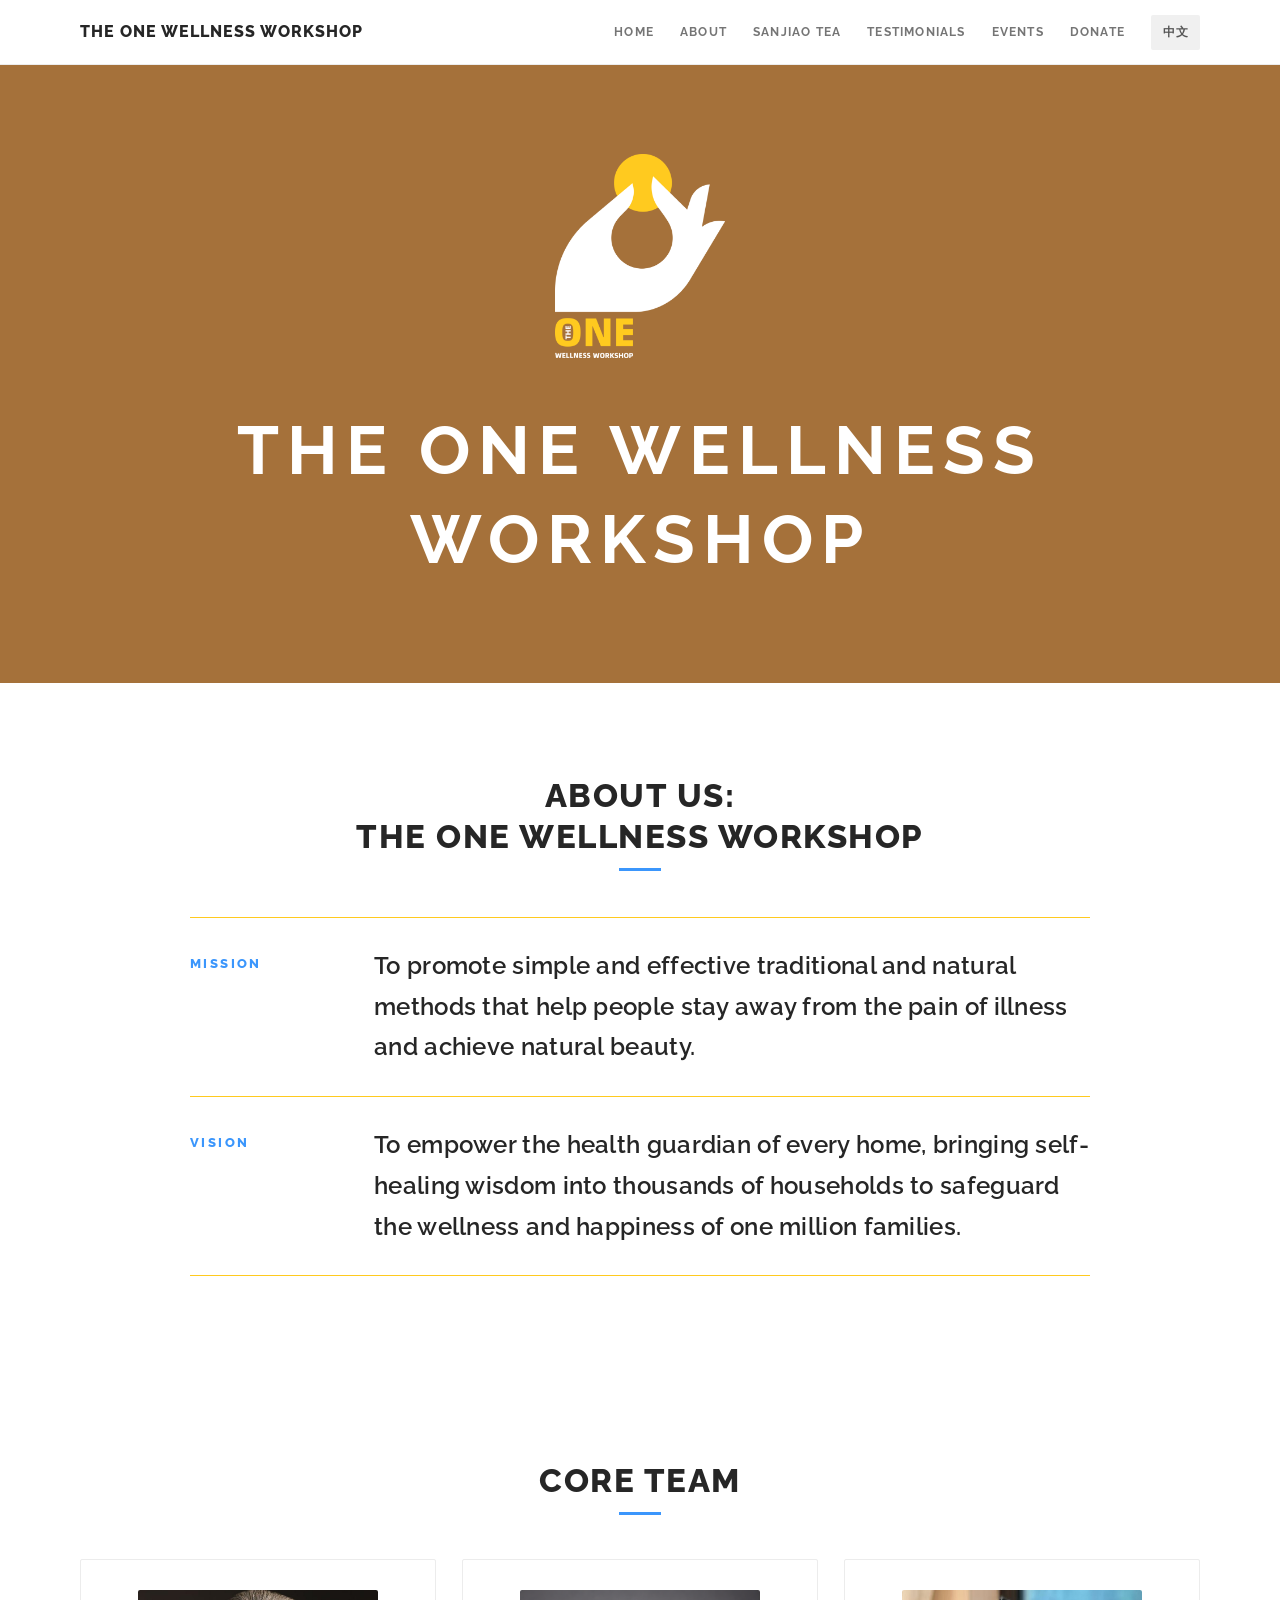
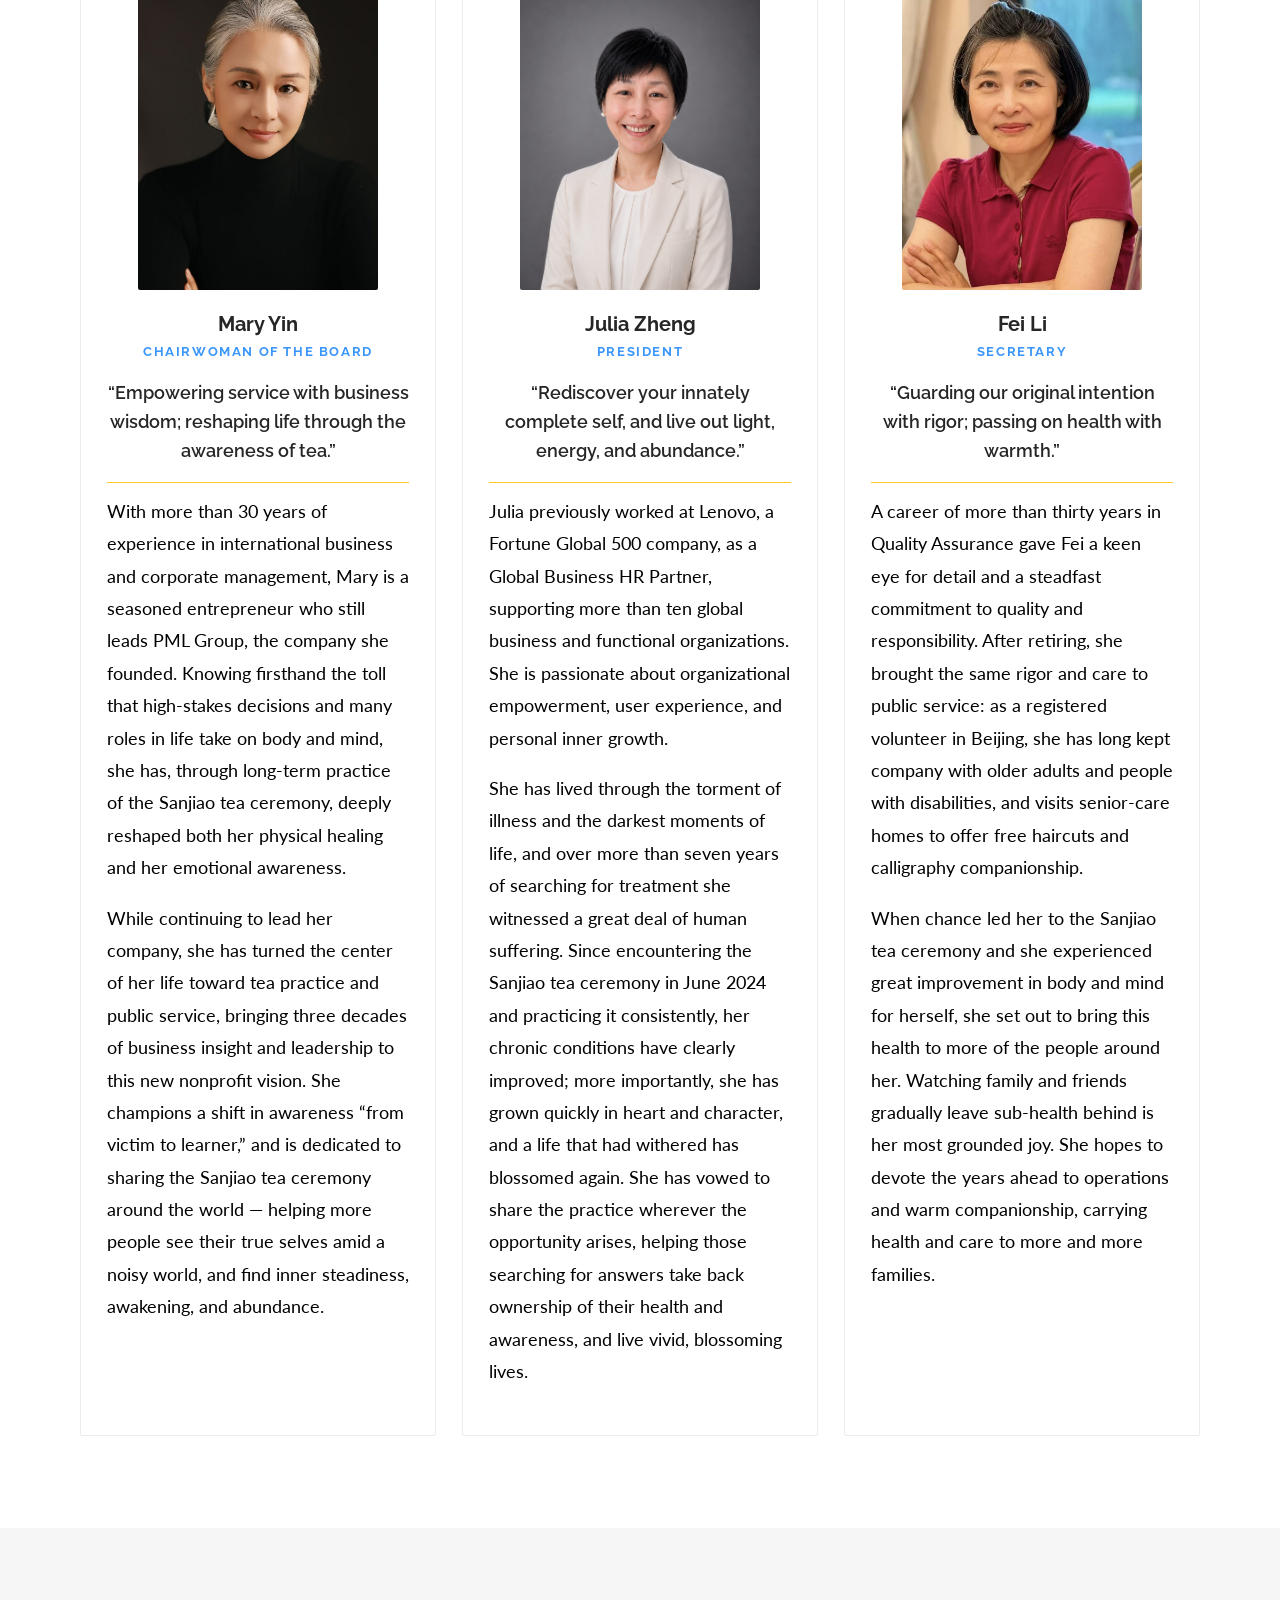
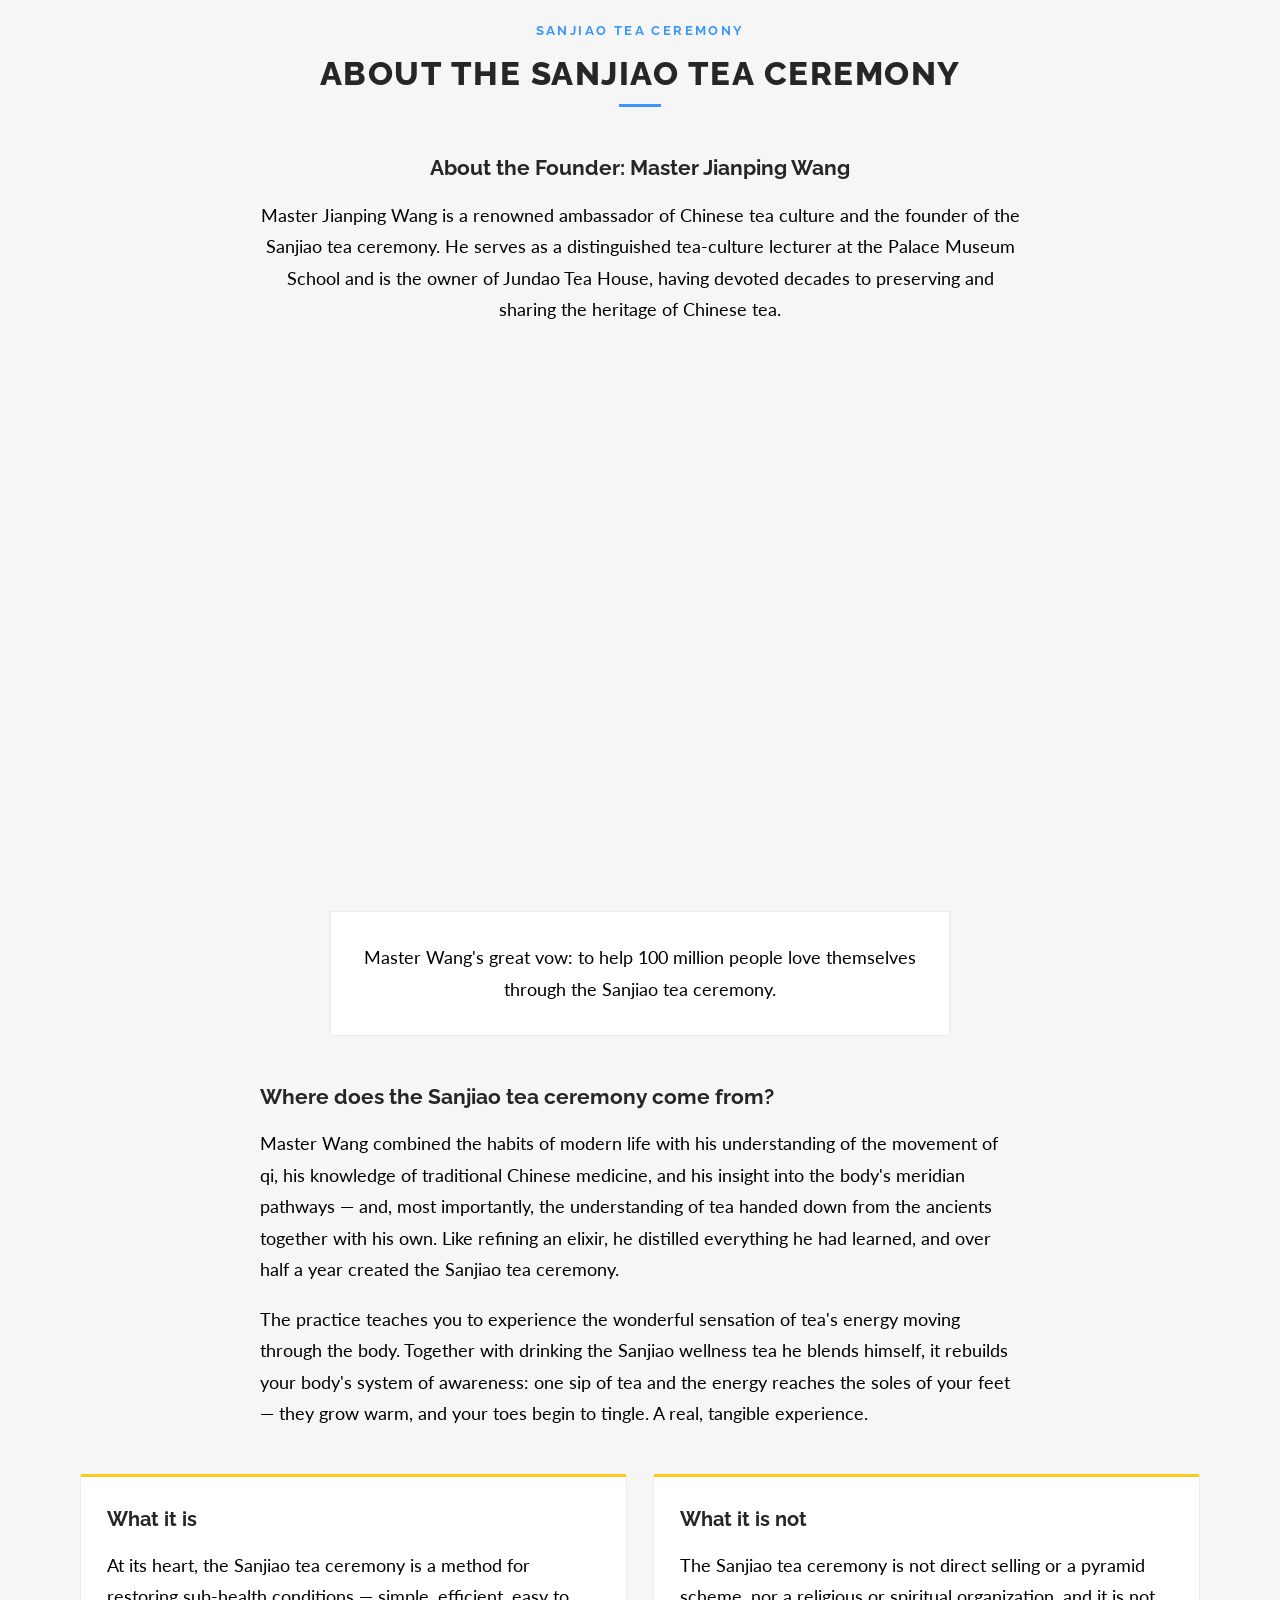
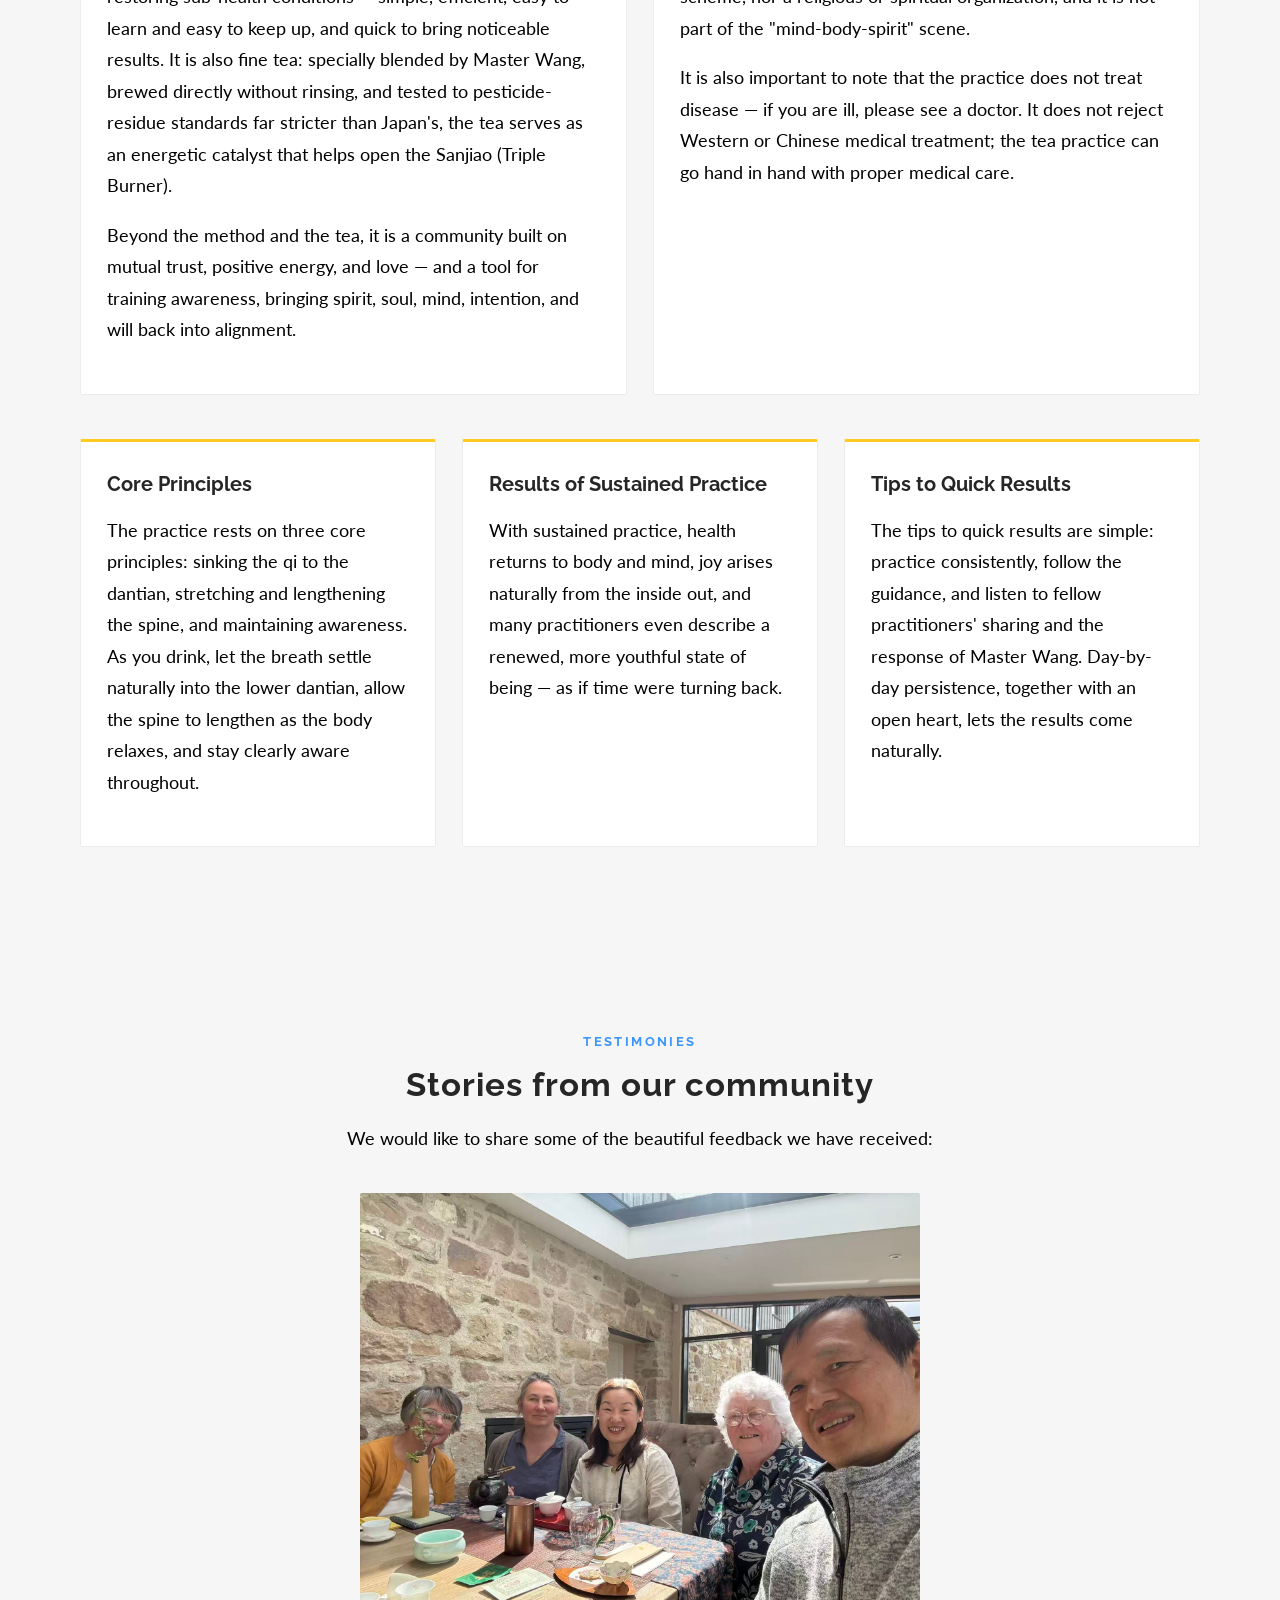
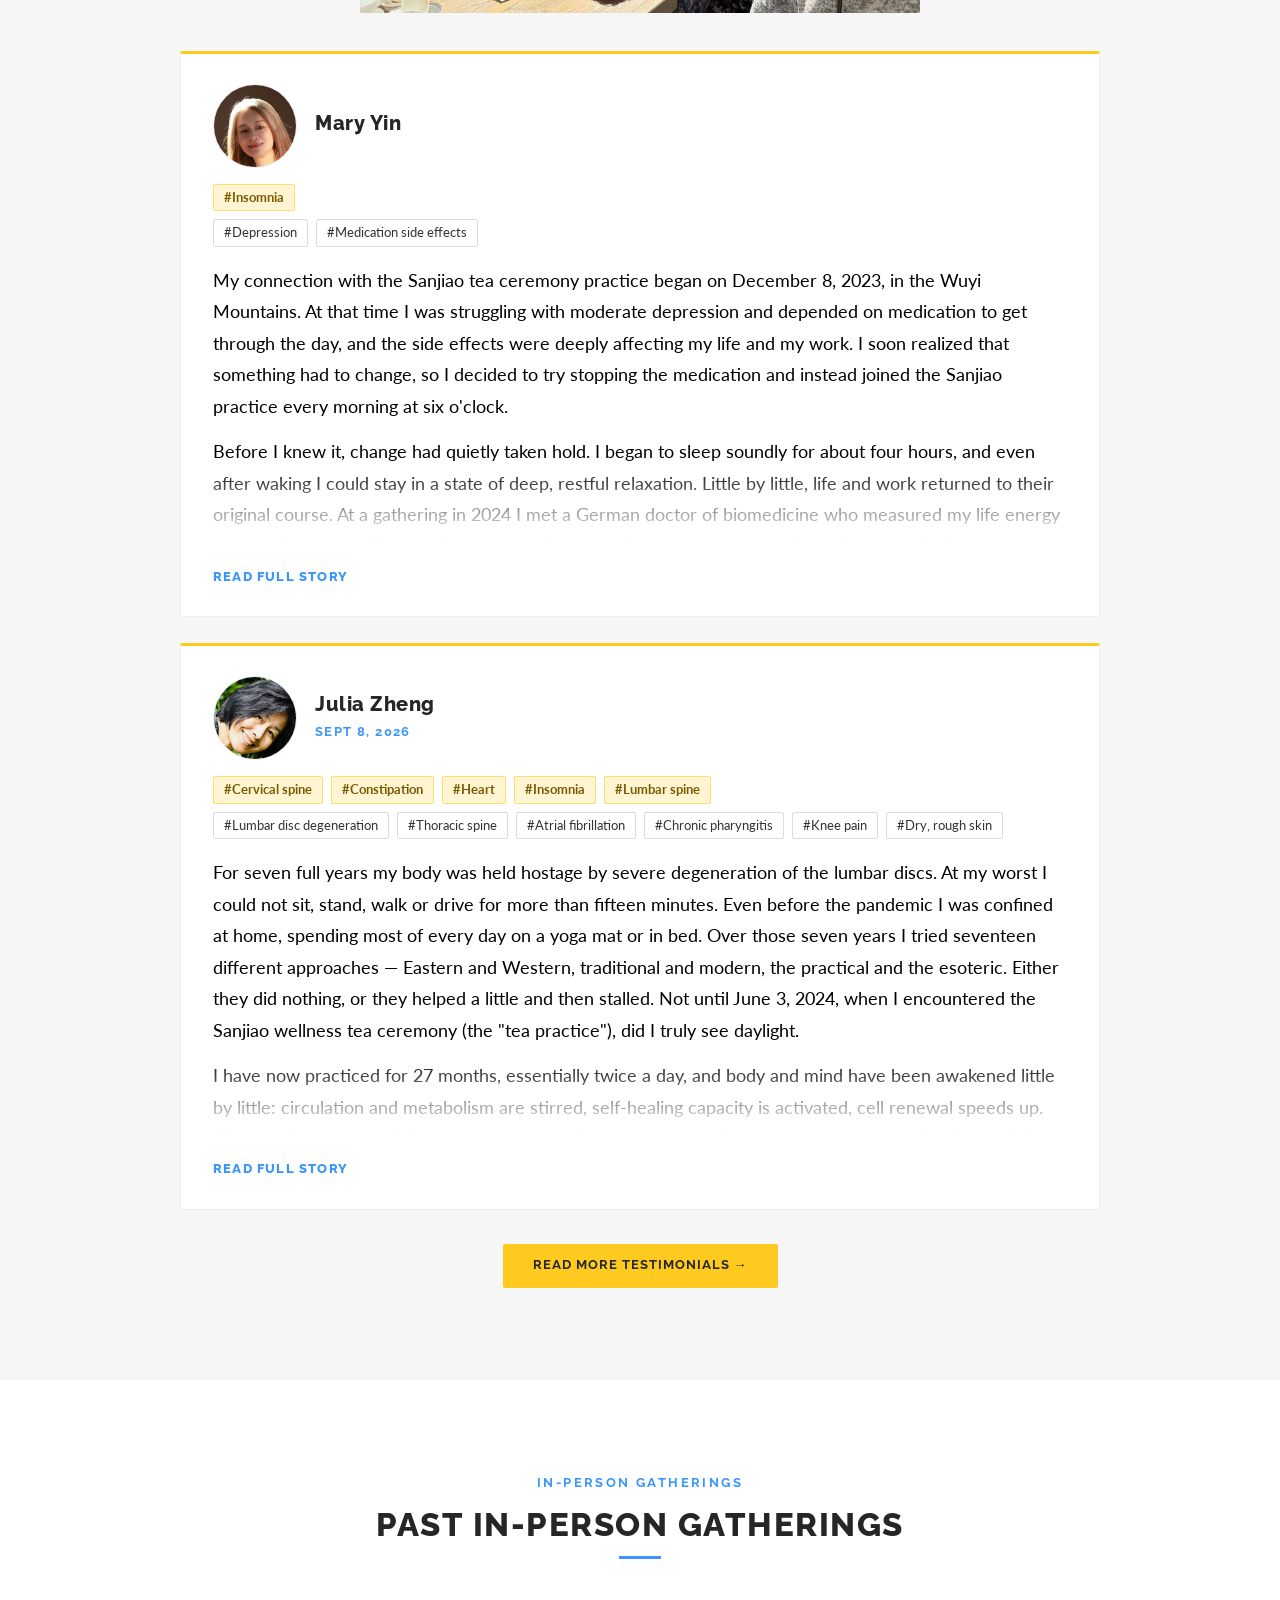
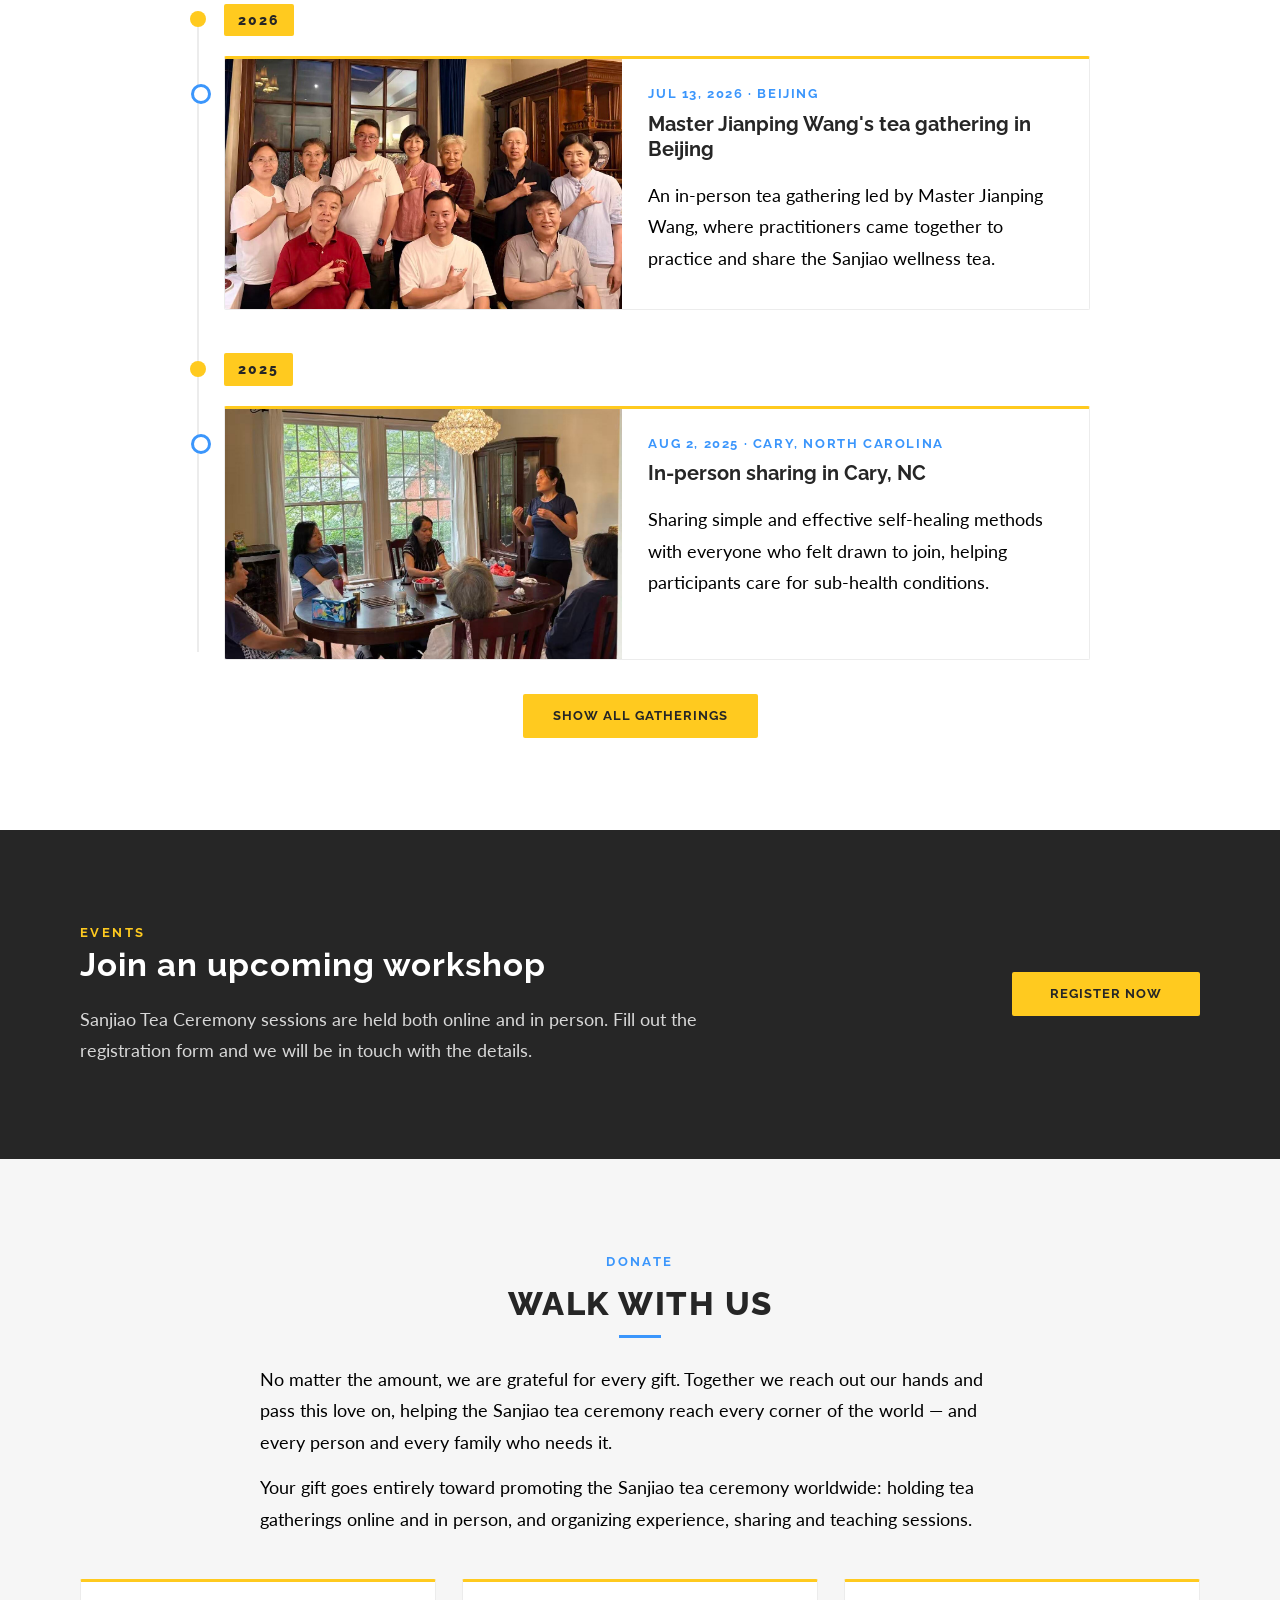
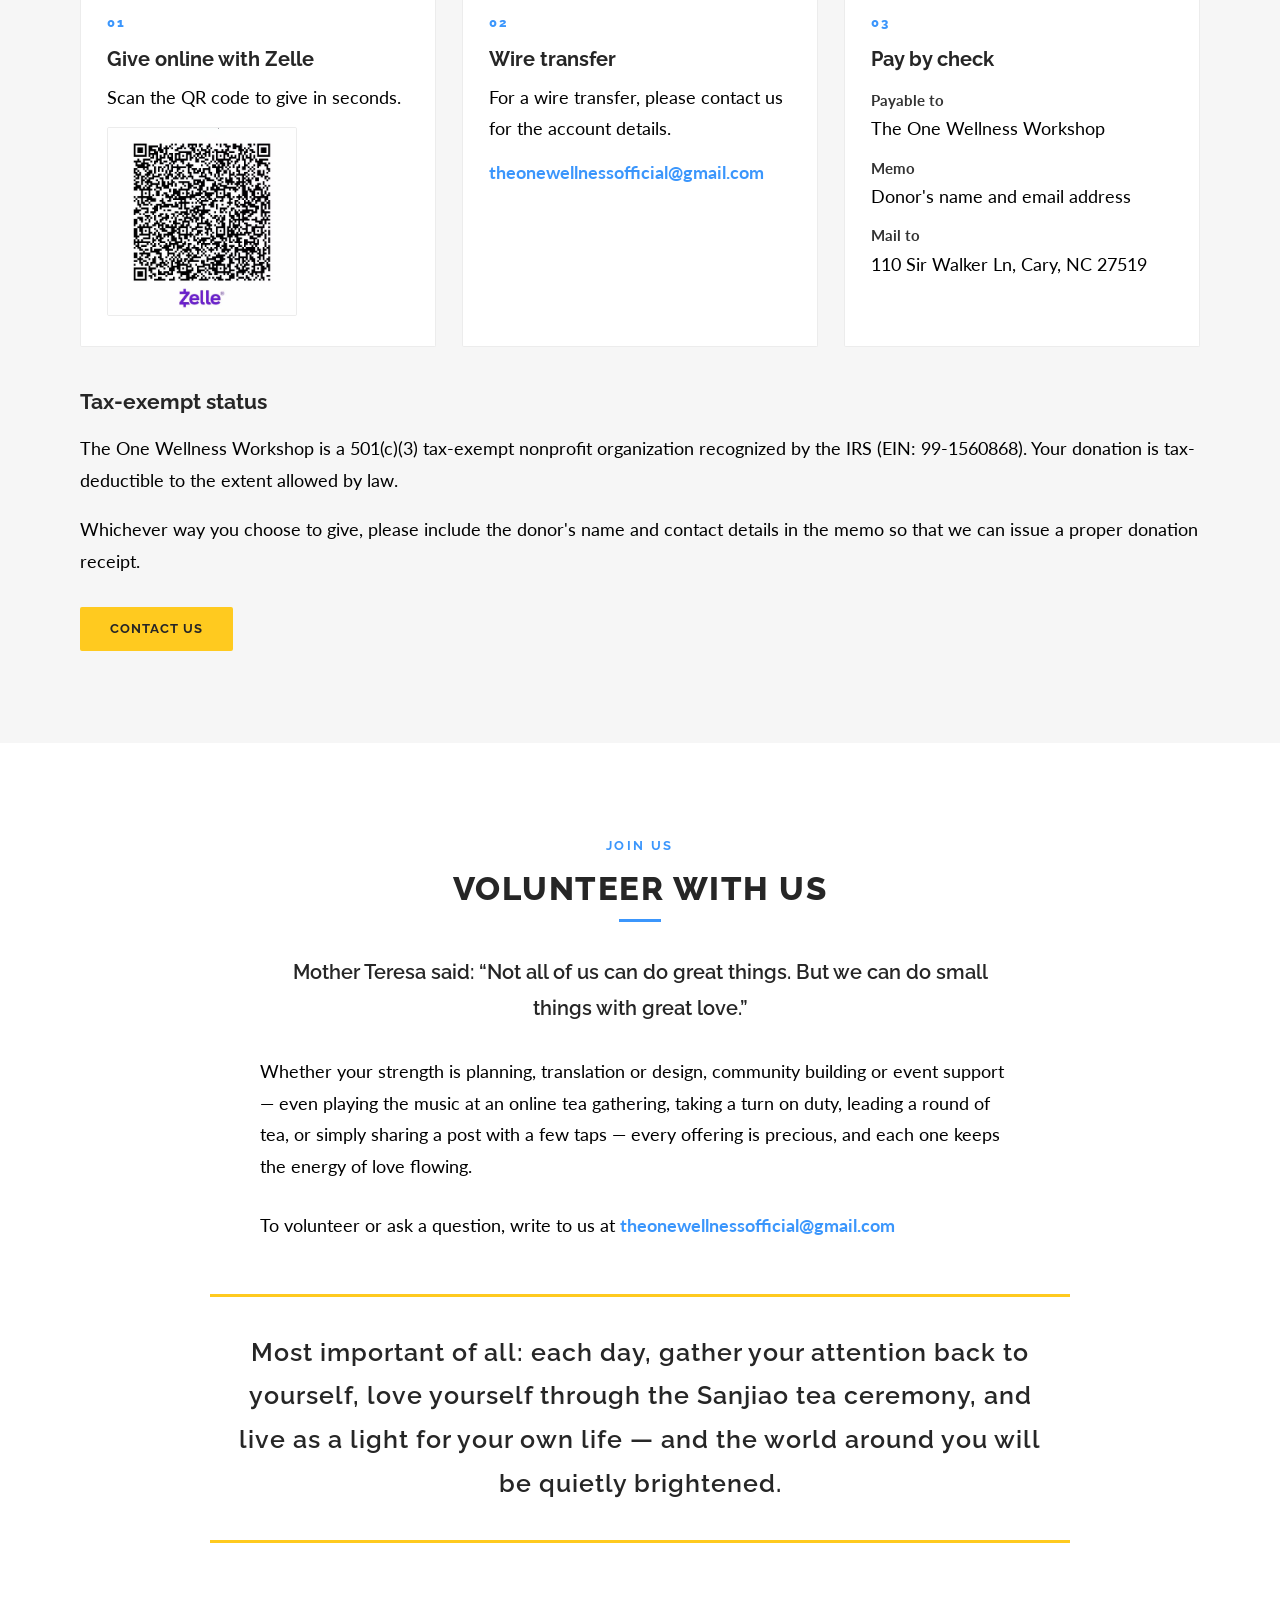
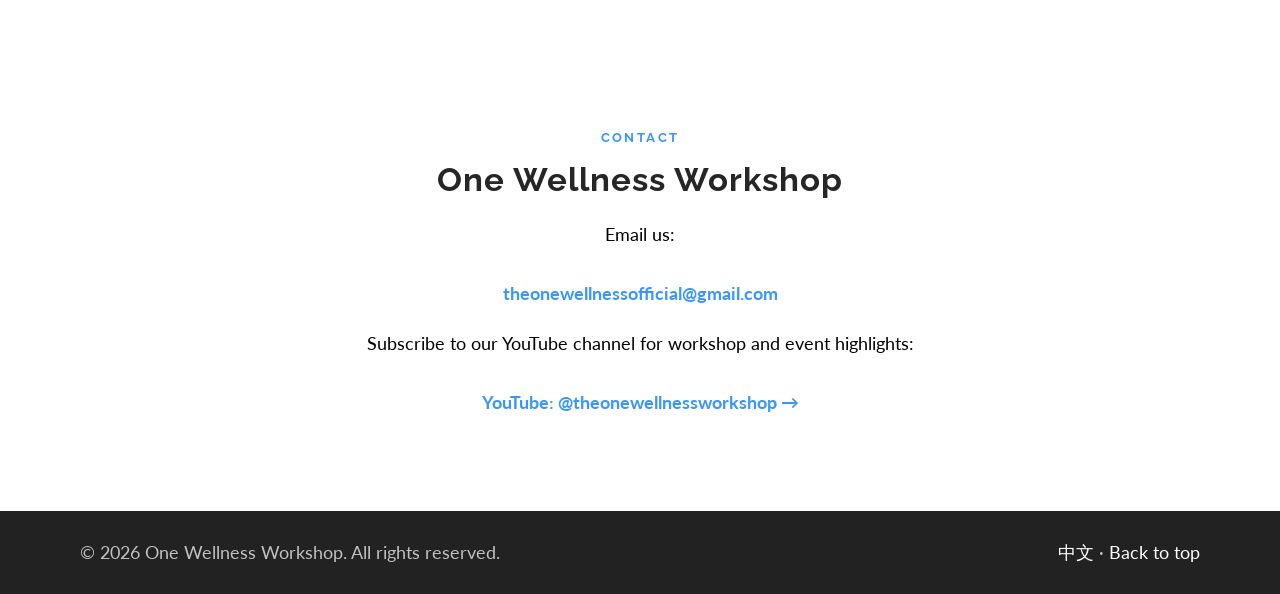
==== commit aa3947ac: "core team updated" ====
--- a/index.html
+++ b/index.html
@@ -55,18 +55,32 @@
         <h2 class="section-title">Core Team</h2>
         <span class="title-rule" aria-hidden="true"></span>
       </div>
+      <!-- 核心团队：按顺序 印明珠（主席）→ 郑青（会长）→ 李菲（秘书长）。
+           卡片结构：照片 → 姓名 → 职务 → 引言（.team-quote）→ 简介段落（.bio，可多段） -->
       <div class="container team-grid">
         <article class="team-card">
-          <figure class="team-photo"><img src="assets/team-julia.jpg" alt="Portrait of Qing Zheng (Julia)" loading="lazy" /></figure>
+          <figure class="team-photo"><img src="assets/team-mary.jpg" alt="Portrait of Mingzhu Yin (Mary Yin)" loading="lazy" /></figure>
+          <h3>Mary Yin</h3>
+          <p class="team-role">Chairwoman of the Board</p>
+          <p class="team-quote">“Empowering service with business wisdom; reshaping life through the awareness of tea.”</p>
+          <p class="bio">With more than 30 years of experience in international business and corporate management, Mary is a seasoned entrepreneur who still leads PML Group, the company she founded. Knowing firsthand the toll that high-stakes decisions and many roles in life take on body and mind, she has, through long-term practice of the Sanjiao tea ceremony, deeply reshaped both her physical healing and her emotional awareness.</p>
+          <p class="bio">While continuing to lead her company, she has turned the center of her life toward tea practice and public service, bringing three decades of business insight and leadership to this new nonprofit vision. She champions a shift in awareness “from victim to learner,” and is dedicated to sharing the Sanjiao tea ceremony around the world — helping more people see their true selves amid a noisy world, and find inner steadiness, awakening, and abundance.</p>
+        </article>
+        <article class="team-card">
+          <figure class="team-photo"><img src="assets/team-julia.jpg" alt="Portrait of Qing Zheng (Julia Zheng)" loading="lazy" /></figure>
           <h3>Julia Zheng</h3>
-          <p>Co-founder</p>
-          <p class="bio">Julia practices holistic growth and healing, sharing simple, practical, and effective ideas, methods, and tools that help people rediscover their innately complete selves and live out light, energy, and abundance. Since encountering the Sanjiao tea ceremony in June 2024 and practicing it consistently, she has effectively improved a chronic spinal condition that had troubled her for many years, completely transforming her state of life. She has vowed to share the practice wherever the opportunity arises, helping those who search endlessly for medical answers take back ownership of their health and awareness, and live vivid, blossoming lives.</p>
+          <p class="team-role">President</p>
+          <p class="team-quote">“Rediscover your innately complete self, and live out light, energy, and abundance.”</p>
+          <p class="bio">Julia previously worked at Lenovo, a Fortune Global 500 company, as a Global Business HR Partner, supporting more than ten global business and functional organizations. She is passionate about organizational empowerment, user experience, and personal inner growth.</p>
+          <p class="bio">She has lived through the torment of illness and the darkest moments of life, and over more than seven years of searching for treatment she witnessed a great deal of human suffering. Since encountering the Sanjiao tea ceremony in June 2024 and practicing it consistently, her chronic conditions have clearly improved; more importantly, she has grown quickly in heart and character, and a life that had withered has blossomed again. She has vowed to share the practice wherever the opportunity arises, helping those searching for answers take back ownership of their health and awareness, and live vivid, blossoming lives.</p>
         </article>
         <article class="team-card">
-          <figure class="team-photo"><img src="assets/team-cherry.jpg" alt="Portrait of Chunyan Xu (Cherry)" loading="lazy" /></figure>
-          <h3>Cherry Xu</h3>
-          <p>Co-founder</p>
-          <p class="bio">Cherry brings twenty years of teaching experience at a leading (211) university in Beijing and was a visiting scholar at Duke University. Since 2014 she has practiced seated meditation and breathwork, and has systematically studied traditional Chinese medicine techniques including paida, gua sha, and acupuncture. She is a provincial-level intangible cultural heritage inheritor of the Ye Family Heart-Method Acupuncture and an inheritor of the Daoist medicine Bian Que daoyin anqiao technique. Her work focuses on mind–body co-regulation, traditional daoyin, and acupuncture therapy, exploring the integration of educational growth and Eastern wellness.</p>
+          <figure class="team-photo"><img src="assets/team-fei.jpg" alt="Portrait of Fei Li" loading="lazy" /></figure>
+          <h3>Fei Li</h3>
+          <p class="team-role">Secretary</p>
+          <p class="team-quote">“Guarding our original intention with rigor; passing on health with warmth.”</p>
+          <p class="bio">A career of more than thirty years in Quality Assurance gave Fei a keen eye for detail and a steadfast commitment to quality and responsibility. After retiring, she brought the same rigor and care to public service: as a registered volunteer in Beijing, she has long kept company with older adults and people with disabilities, and visits senior-care homes to offer free haircuts and calligraphy companionship.</p>
+          <p class="bio">When chance led her to the Sanjiao tea ceremony and she experienced great improvement in body and mind for herself, she set out to bring this health to more of the people around her. Watching family and friends gradually leave sub-health behind is her most grounded joy. She hopes to devote the years ahead to operations and warm companionship, carrying health and care to more and more families.</p>
         </article>
       </div>
     </section>
--- a/styles.css
+++ b/styles.css
@@ -347,8 +347,7 @@
 .card-grid, .team-grid, .testimonial-grid { display: grid; gap: 26px; }
 .card-grid.three { grid-template-columns: repeat(3, 1fr); margin-top: 44px; }
 .team-grid {
-  grid-template-columns: repeat(2, 1fr);
-  max-width: 900px;               /* 两张卡片时整体居中，避免占满整行 */
+  grid-template-columns: repeat(3, 1fr);   /* 三位核心成员一行三张 */
   margin: 44px auto 0;
 }
 /* 见证：单列加宽卡片。卡片本身用整行宽度（920px），卡内再分两栏——
@@ -939,6 +938,28 @@
   font-size: var(--body-size);
   line-height: 1.8;
   margin-top: 12px;
+}
+.team-card .bio + .bio { margin-top: 0; }
+.team-card h3 { margin-bottom: 4px; }
+.team-card p.team-role {
+  margin: 0;
+  font-family: "Raleway", "PingFang SC", "Microsoft YaHei", sans-serif;
+  font-size: 13px;
+  font-weight: 700;
+  letter-spacing: 1.6px;
+  text-transform: uppercase;
+  color: var(--blue);
+}
+/* 成员引言：与使命/愿景同一字体风格，黄色细线与简介分隔 */
+.team-card p.team-quote {
+  margin: 16px 0 0;
+  padding-bottom: 16px;
+  border-bottom: 1px solid var(--yellow);
+  font-family: "Raleway", "PingFang SC", "Microsoft YaHei", sans-serif;
+  font-weight: 600;
+  font-size: 18px;
+  line-height: 1.6;
+  color: var(--charcoal);
 }
 
 /* Check-payment details in the Donate section */
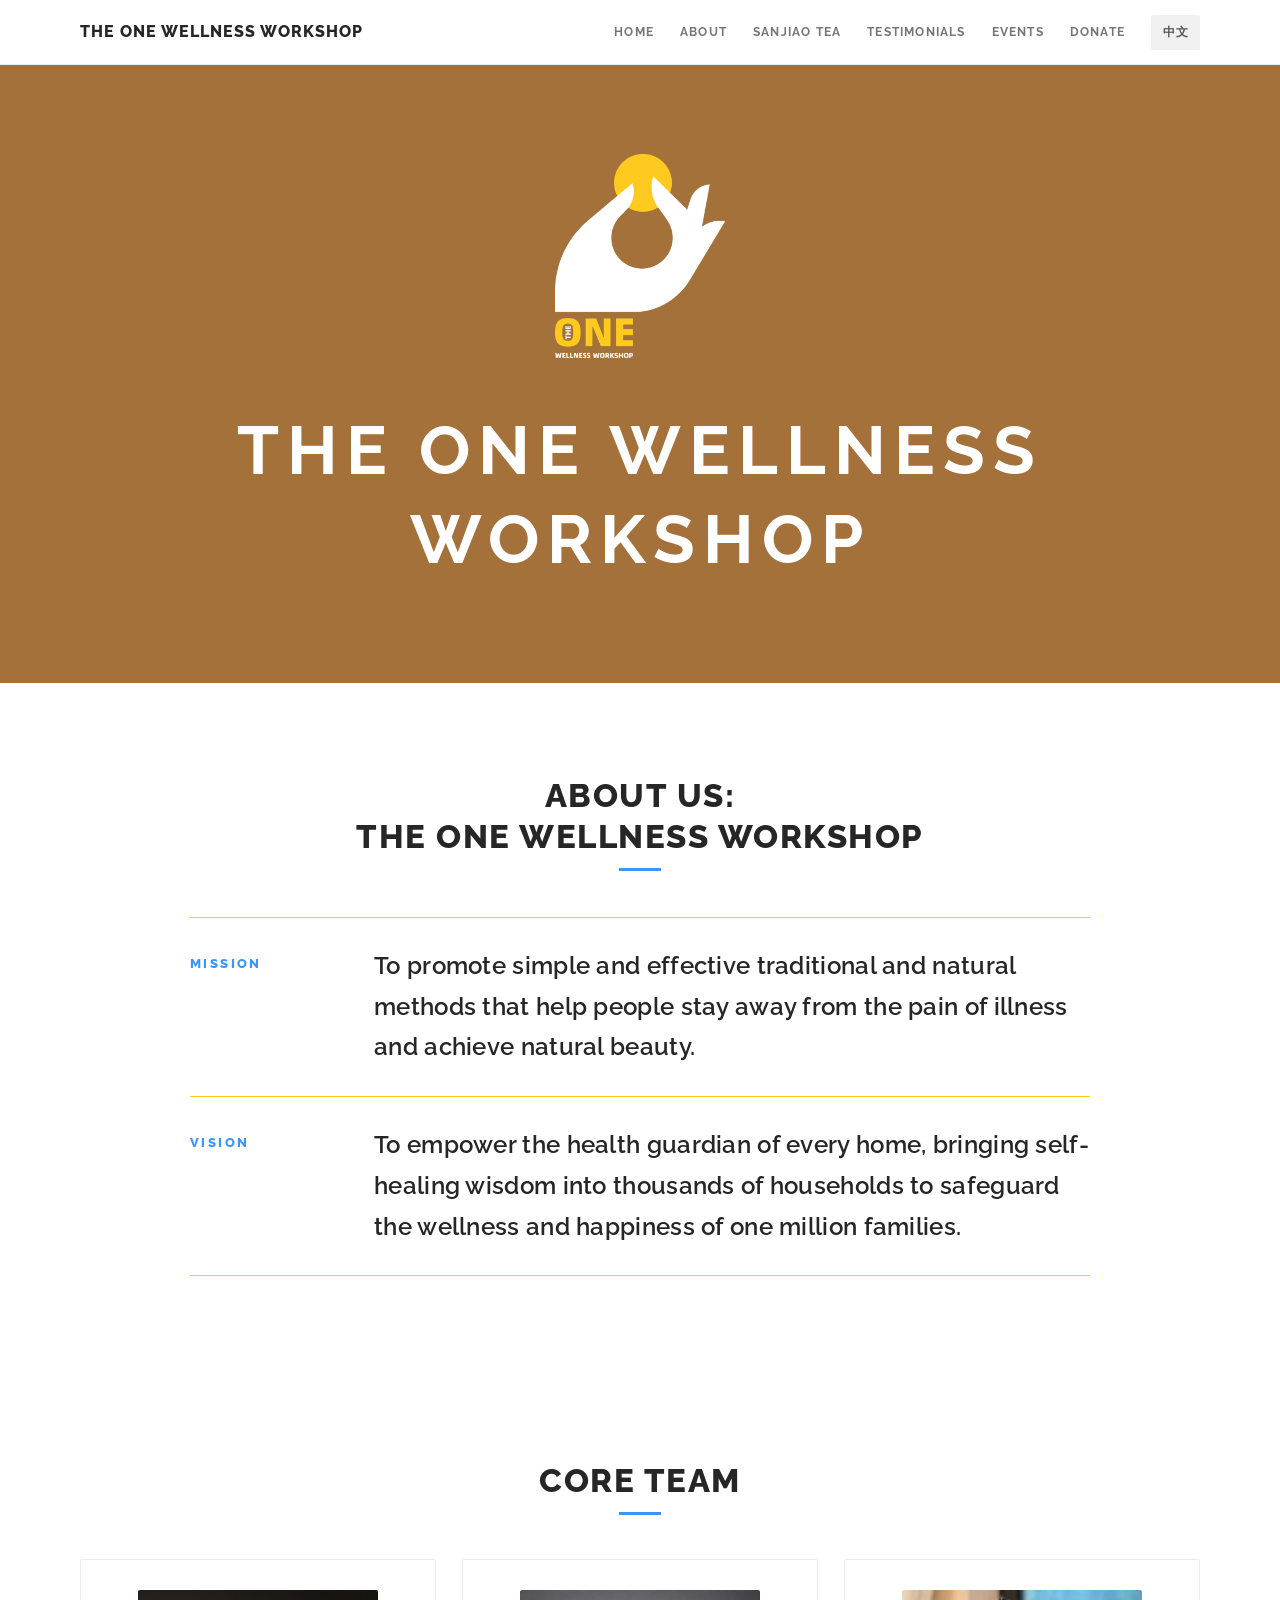
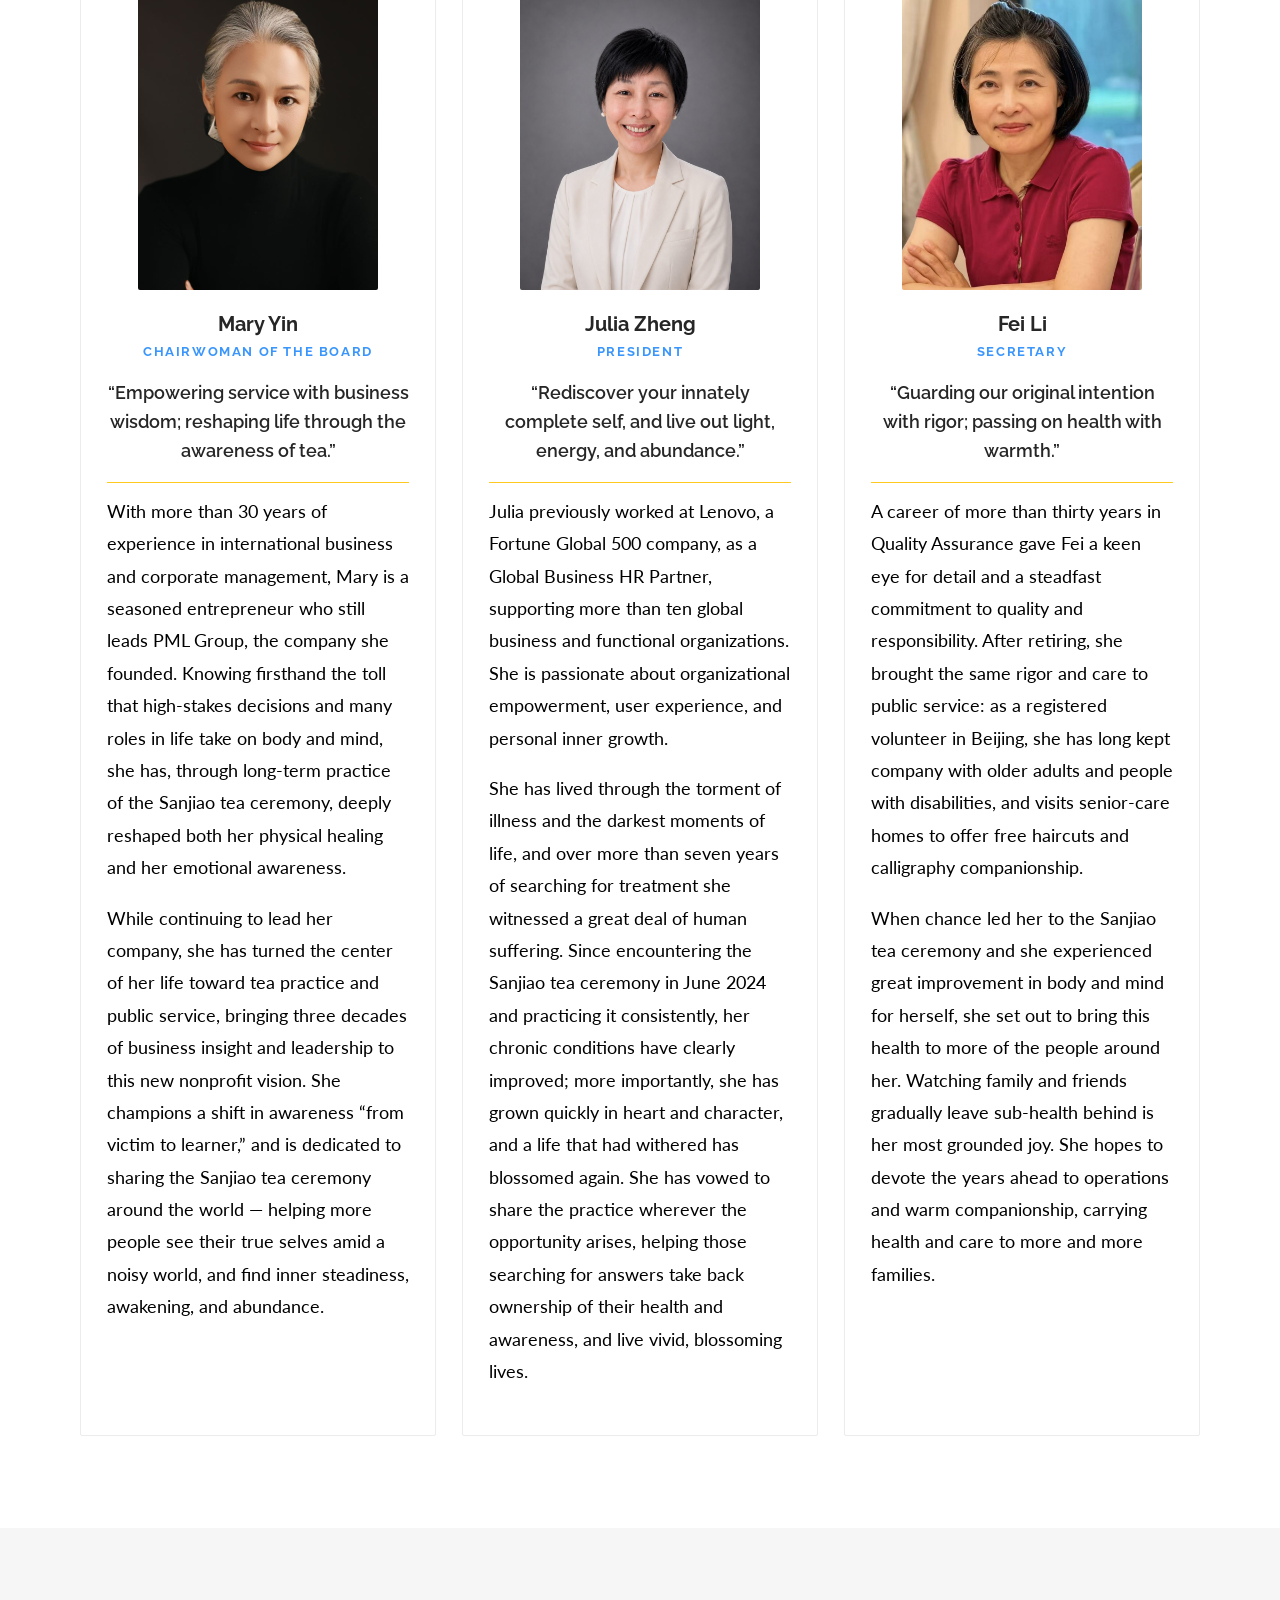
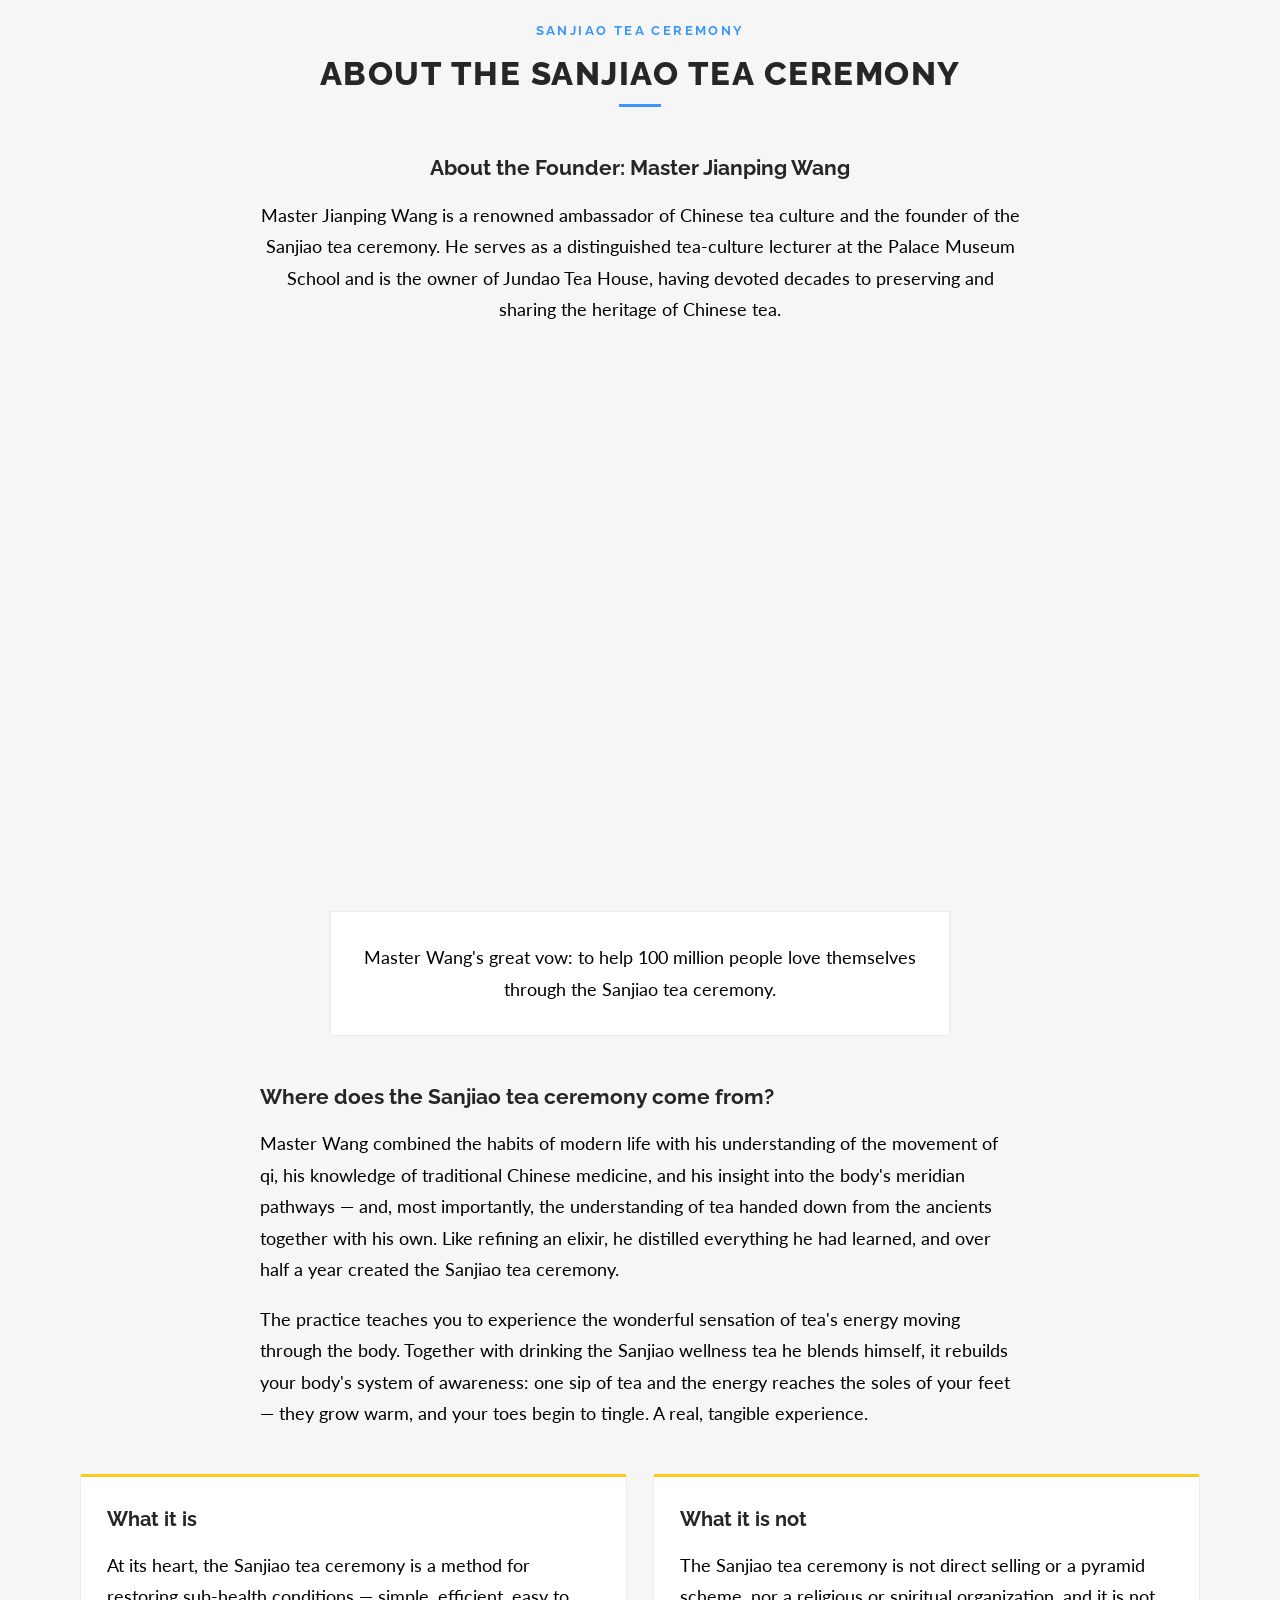
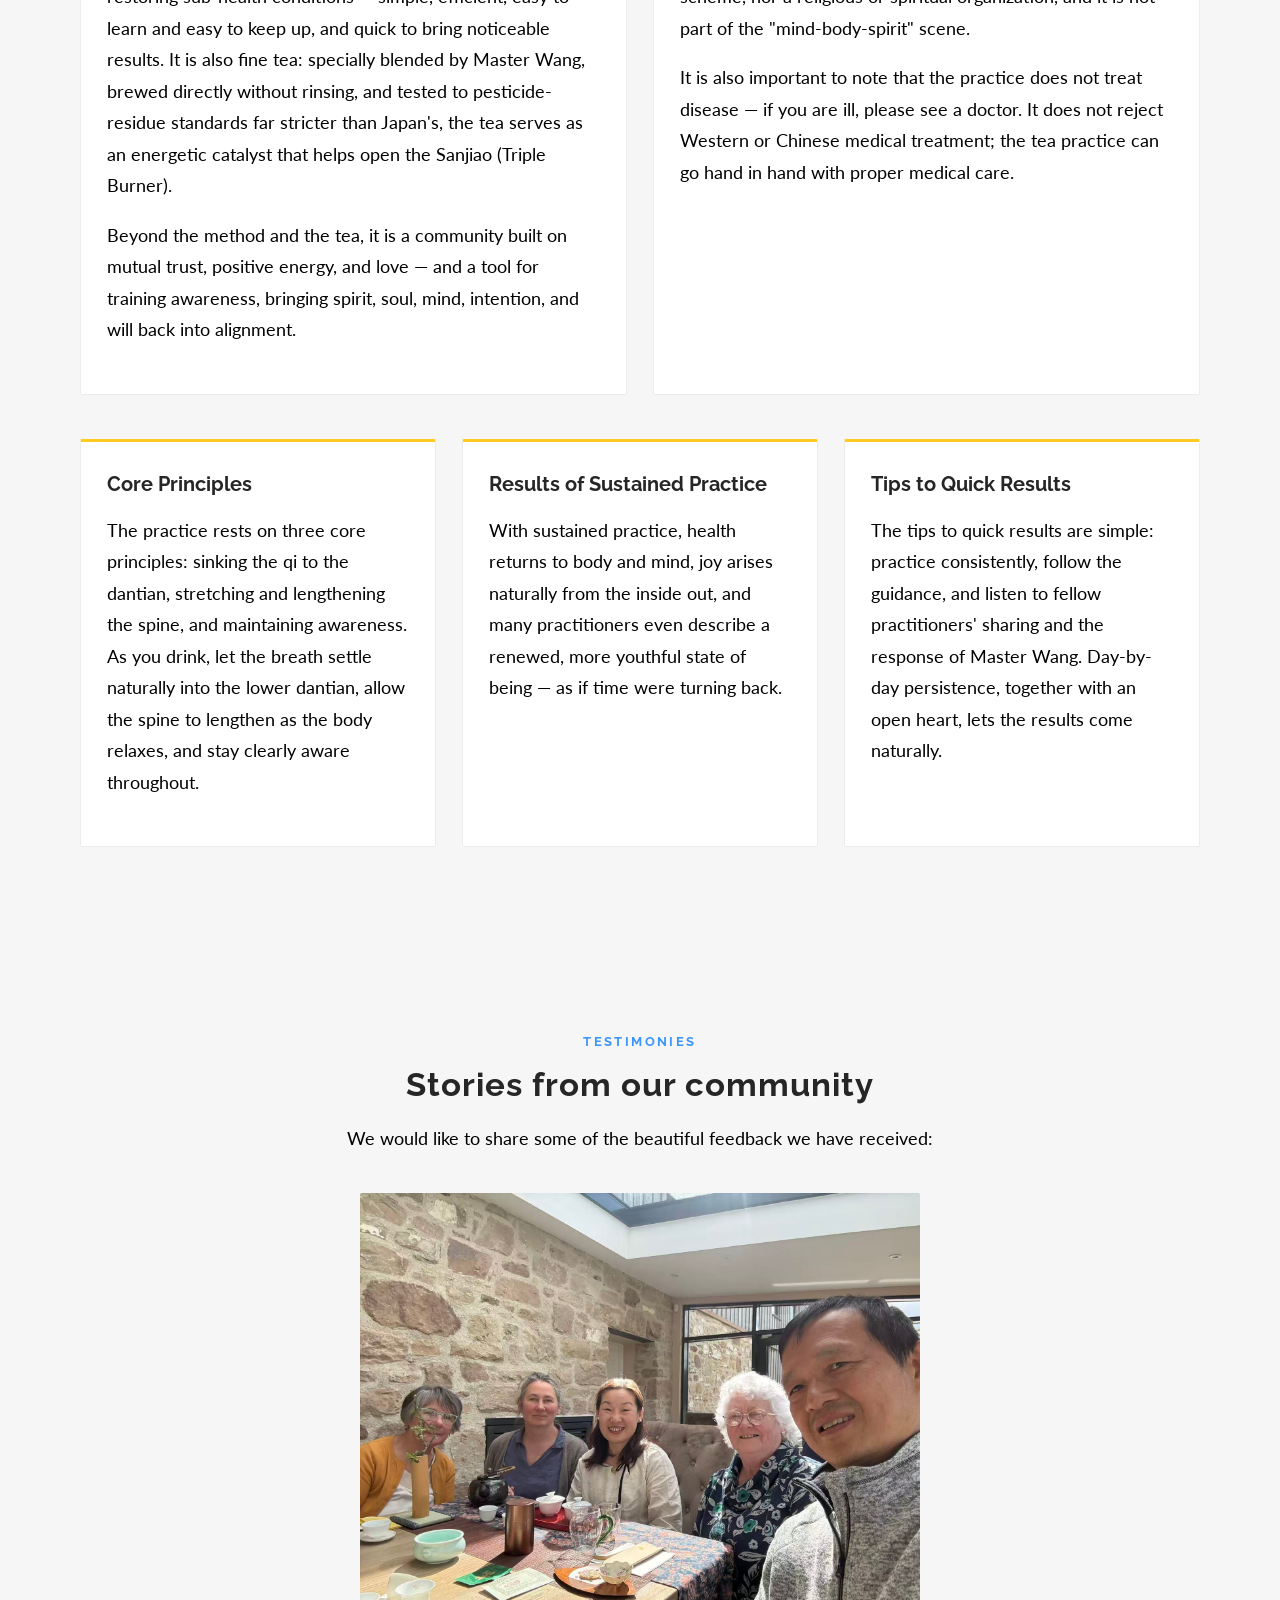
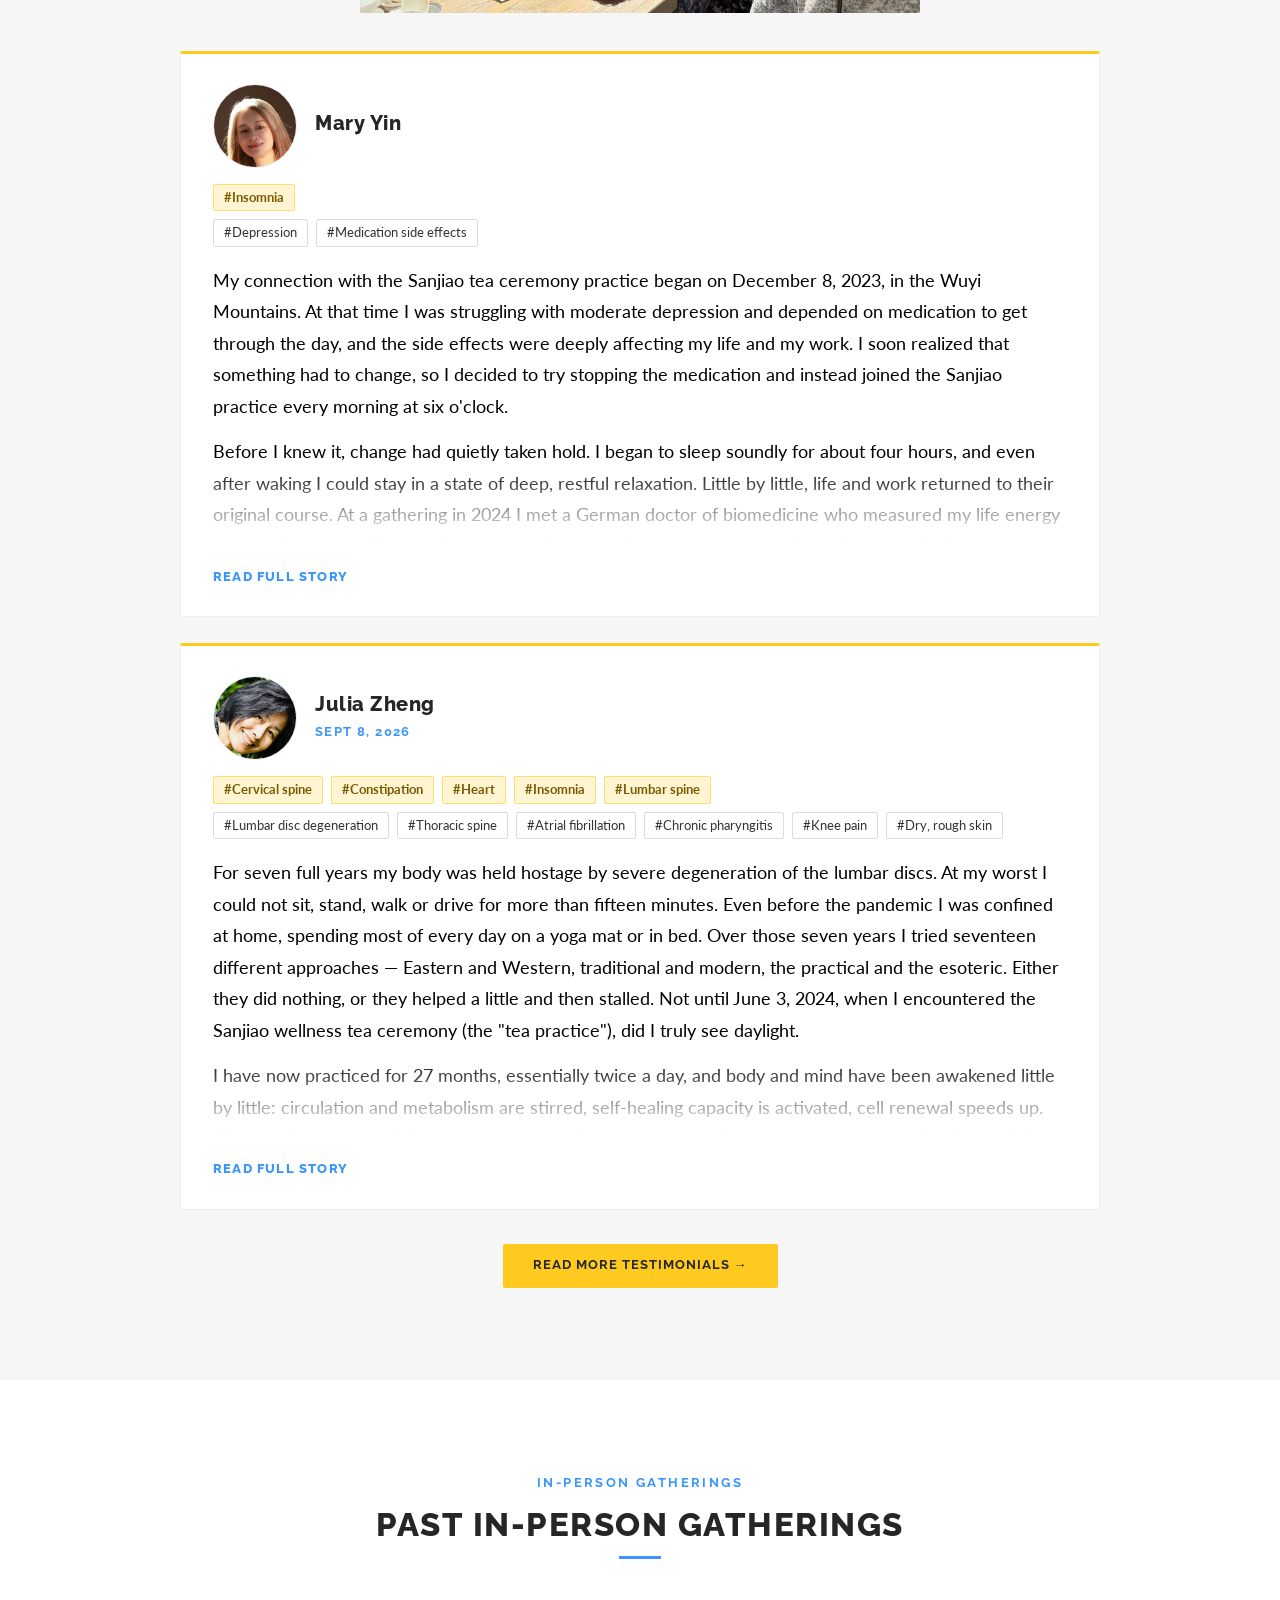
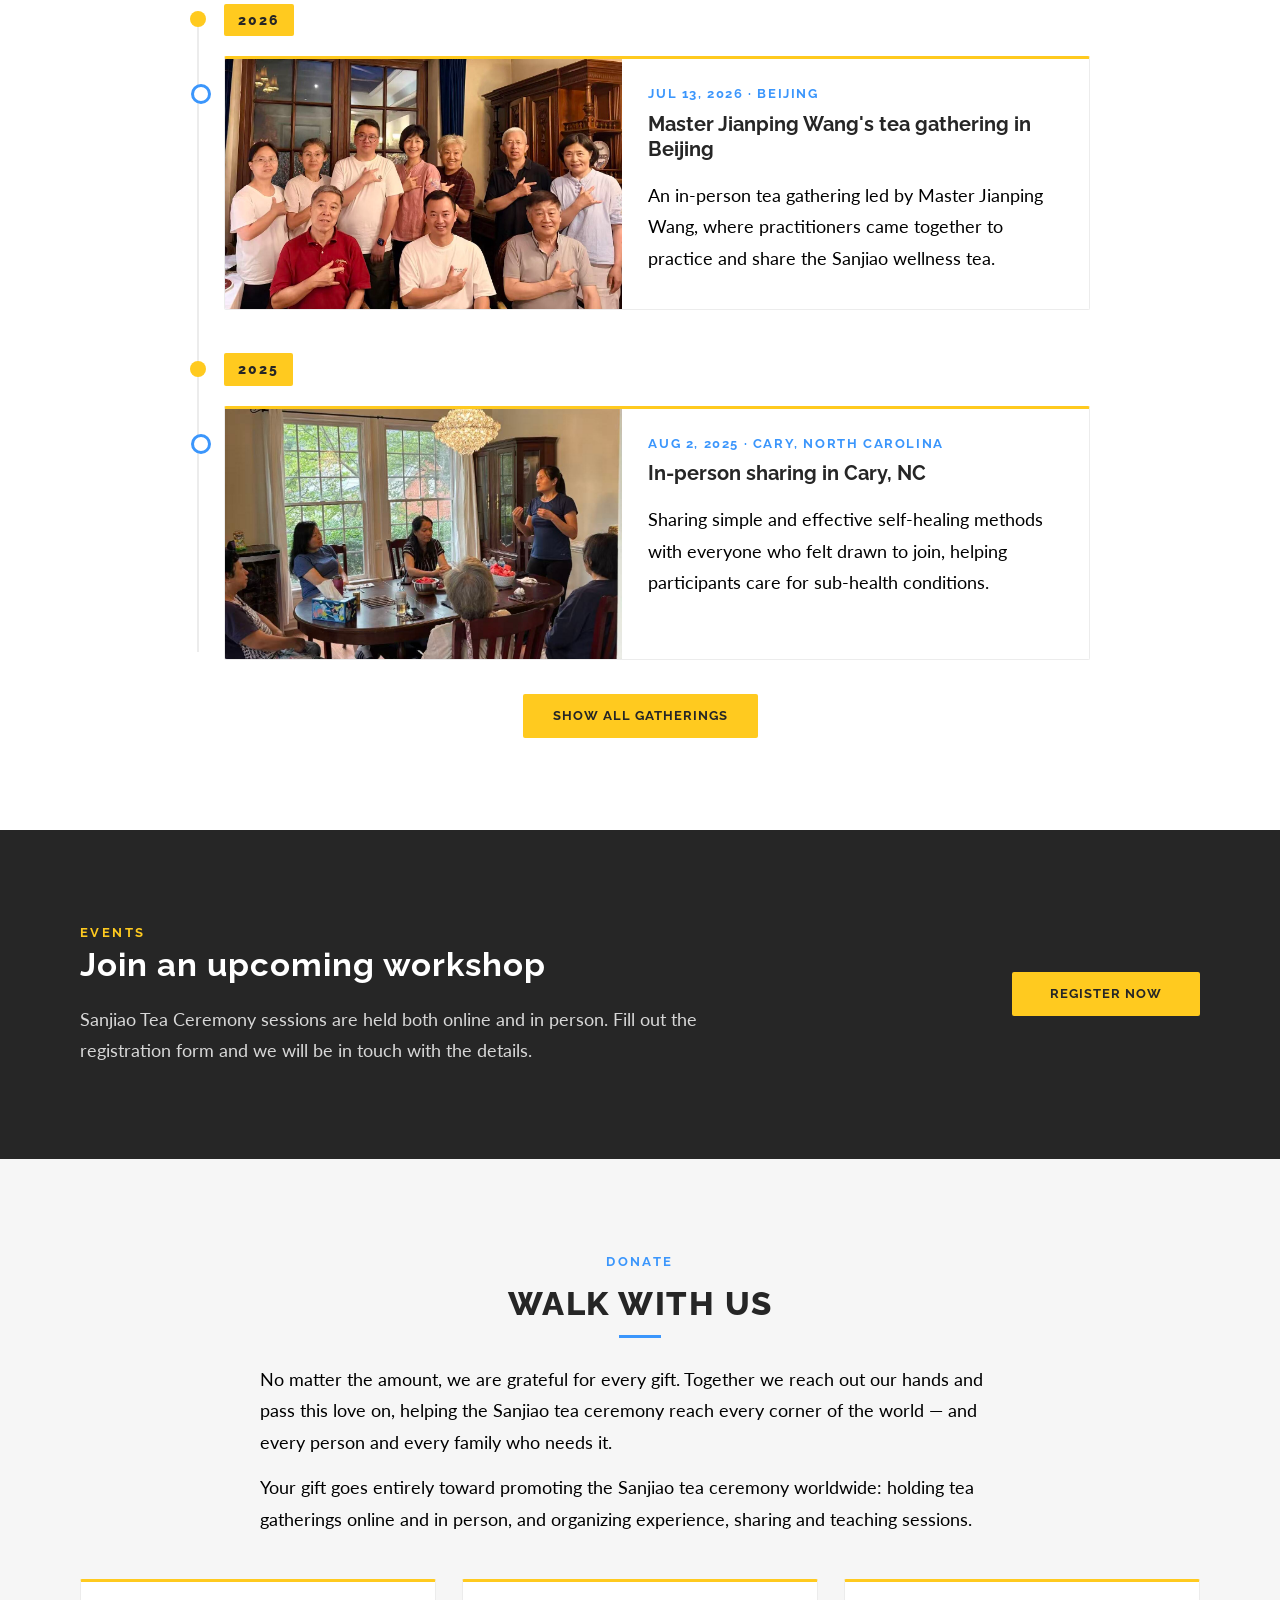
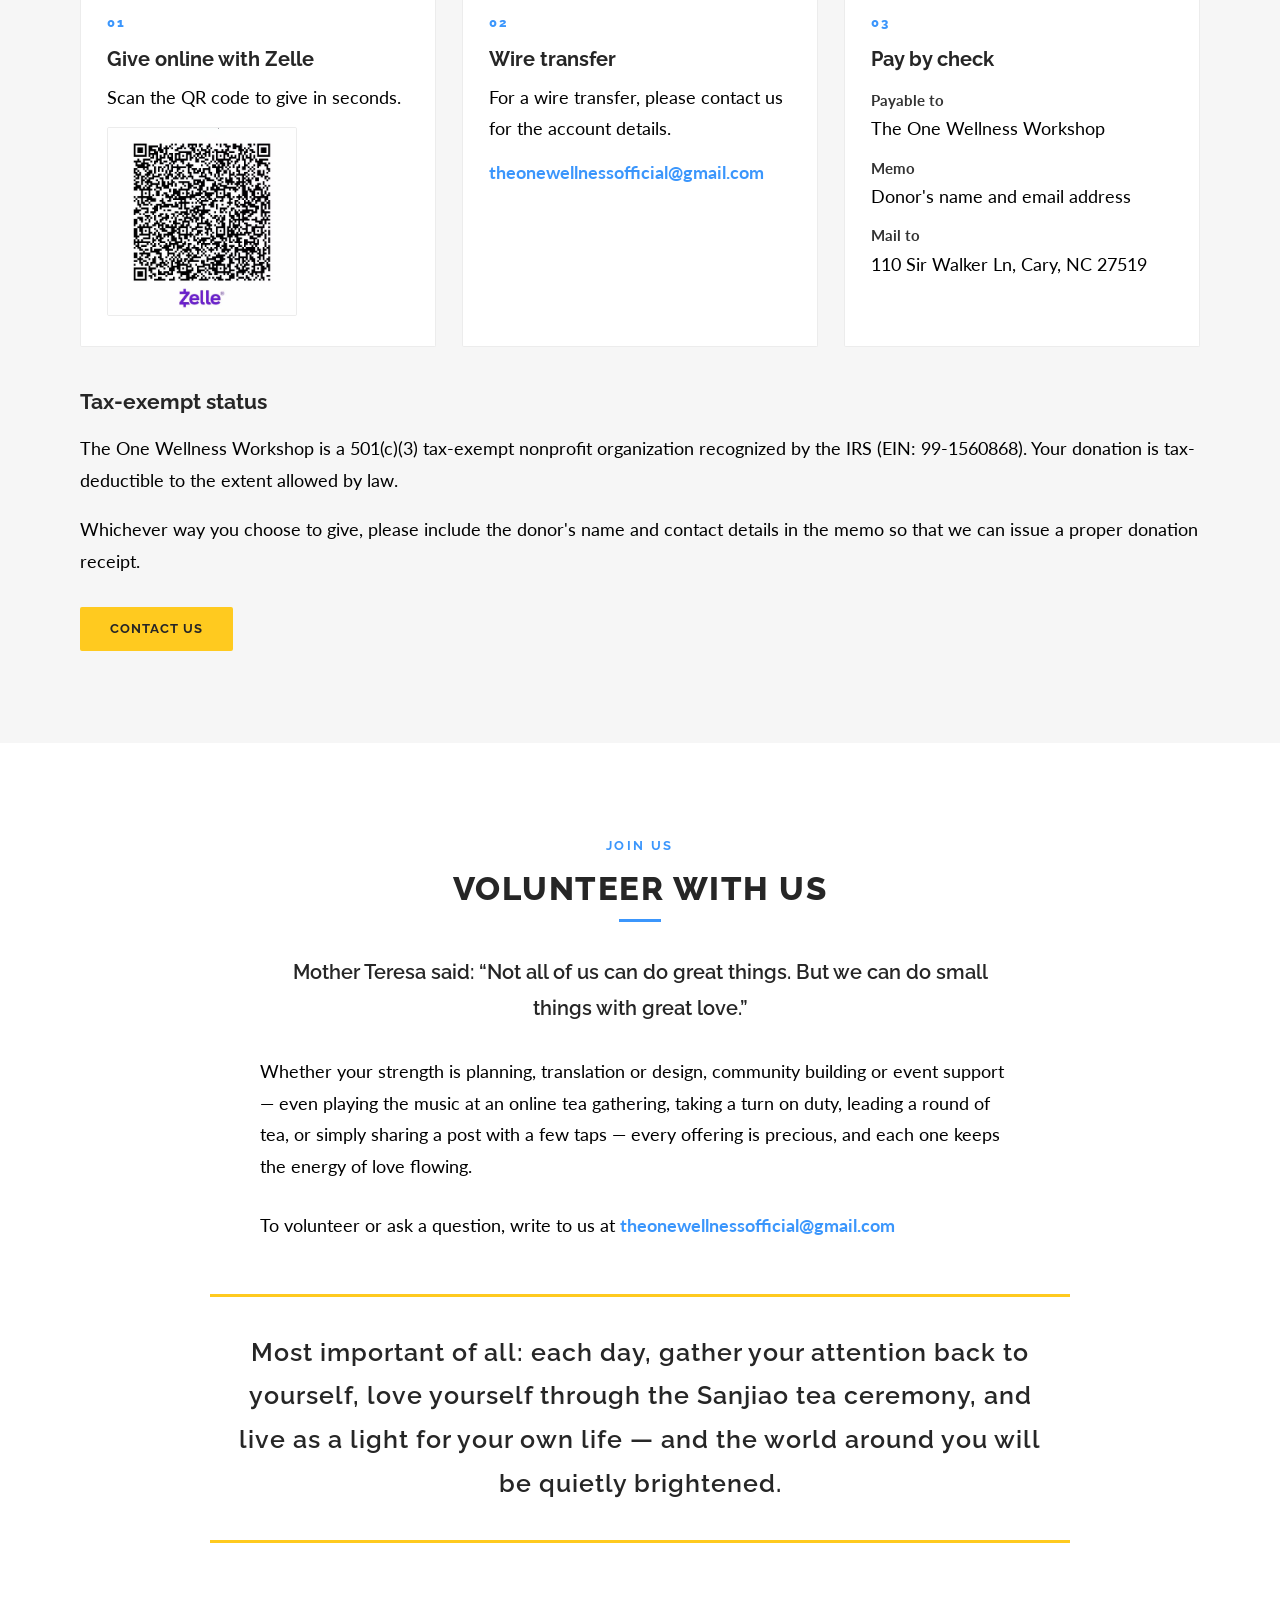
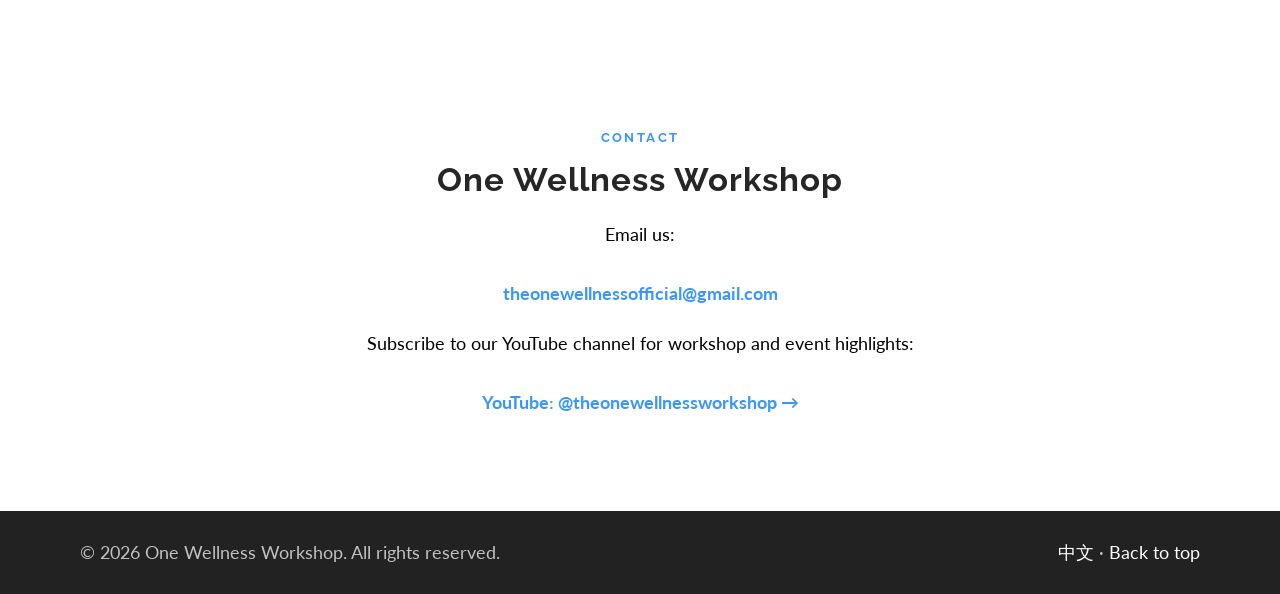
==== commit 683db066: "seo added, pic fix" ====
--- a/index.html
+++ b/index.html
@@ -3,8 +3,53 @@
 <head>
   <meta charset="UTF-8" />
   <meta name="viewport" content="width=device-width, initial-scale=1.0" />
-  <title>One Wellness Workshop</title>
-  <meta name="description" content="One Wellness Workshop promotes simple and effective traditional and natural wellness methods through education, tea practice, and community learning." />
+  <title>The One Wellness Workshop | Sanjiao Tea Ceremony &amp; Traditional Wellness Nonprofit</title>
+  <meta name="description" content="The One Wellness Workshop is a 501(c)(3) nonprofit in Cary, North Carolina, sharing the Sanjiao Tea Ceremony created by Master Jianping Wang — simple, traditional and natural wellness practices, online and in person." />
+  <!-- SEO：规范链接 + 中英文版本互相关联 -->
+  <link rel="canonical" href="https://theonewellness.org/" />
+  <link rel="alternate" hreflang="en" href="https://theonewellness.org/" />
+  <link rel="alternate" hreflang="zh-CN" href="https://theonewellness.org/zh.html" />
+  <link rel="alternate" hreflang="x-default" href="https://theonewellness.org/" />
+  <!-- 分享预览（微信 / Facebook / LinkedIn / X） -->
+  <meta property="og:type" content="website" />
+  <meta property="og:site_name" content="The One Wellness Workshop" />
+  <meta property="og:title" content="The One Wellness Workshop | Sanjiao Tea Ceremony &amp; Traditional Wellness Nonprofit" />
+  <meta property="og:description" content="The One Wellness Workshop is a 501(c)(3) nonprofit in Cary, North Carolina, sharing the Sanjiao Tea Ceremony created by Master Jianping Wang — simple, traditional and natural wellness practices, online and in person." />
+  <meta property="og:url" content="https://theonewellness.org/" />
+  <meta property="og:image" content="https://theonewellness.org/assets/og-image.jpg" />
+  <meta property="og:image:width" content="1200" />
+  <meta property="og:image:height" content="630" />
+  <meta property="og:locale" content="en_US" />
+  <meta property="og:locale:alternate" content="zh_CN" />
+  <meta name="twitter:card" content="summary_large_image" />
+  <!-- 结构化数据：告诉 Google 这是一个 501(c)(3) 非营利组织 -->
+  <script type="application/ld+json">
+  {
+    "@context": "https://schema.org",
+    "@type": "NGO",
+    "@id": "https://theonewellness.org/#organization",
+    "name": "The One Wellness Workshop",
+    "alternateName": "合一健康共修所",
+    "url": "https://theonewellness.org/",
+    "logo": "https://theonewellness.org/assets/logo-lockup-psd.png",
+    "image": "https://theonewellness.org/assets/og-image.jpg",
+    "description": "A 501(c)(3) nonprofit promoting simple and effective traditional and natural wellness practices, including the Sanjiao Tea Ceremony created by Master Jianping Wang.",
+    "nonprofitStatus": "Nonprofit501c3",
+    "taxID": "99-1560868",
+    "email": "theonewellnessofficial@gmail.com",
+    "address": {
+      "@type": "PostalAddress",
+      "streetAddress": "110 Sir Walker Ln",
+      "addressLocality": "Cary",
+      "addressRegion": "NC",
+      "postalCode": "27519",
+      "addressCountry": "US"
+    },
+    "sameAs": [
+      "https://www.youtube.com/@theonewellnessworkshop"
+    ]
+  }
+  </script>
   <link rel="preconnect" href="https://fonts.googleapis.com">
   <link rel="preconnect" href="https://fonts.gstatic.com" crossorigin>
   <link href="https://fonts.googleapis.com/css2?family=Lato:wght@400;700&family=Raleway:wght@400;500;600;700;800&display=swap" rel="stylesheet">
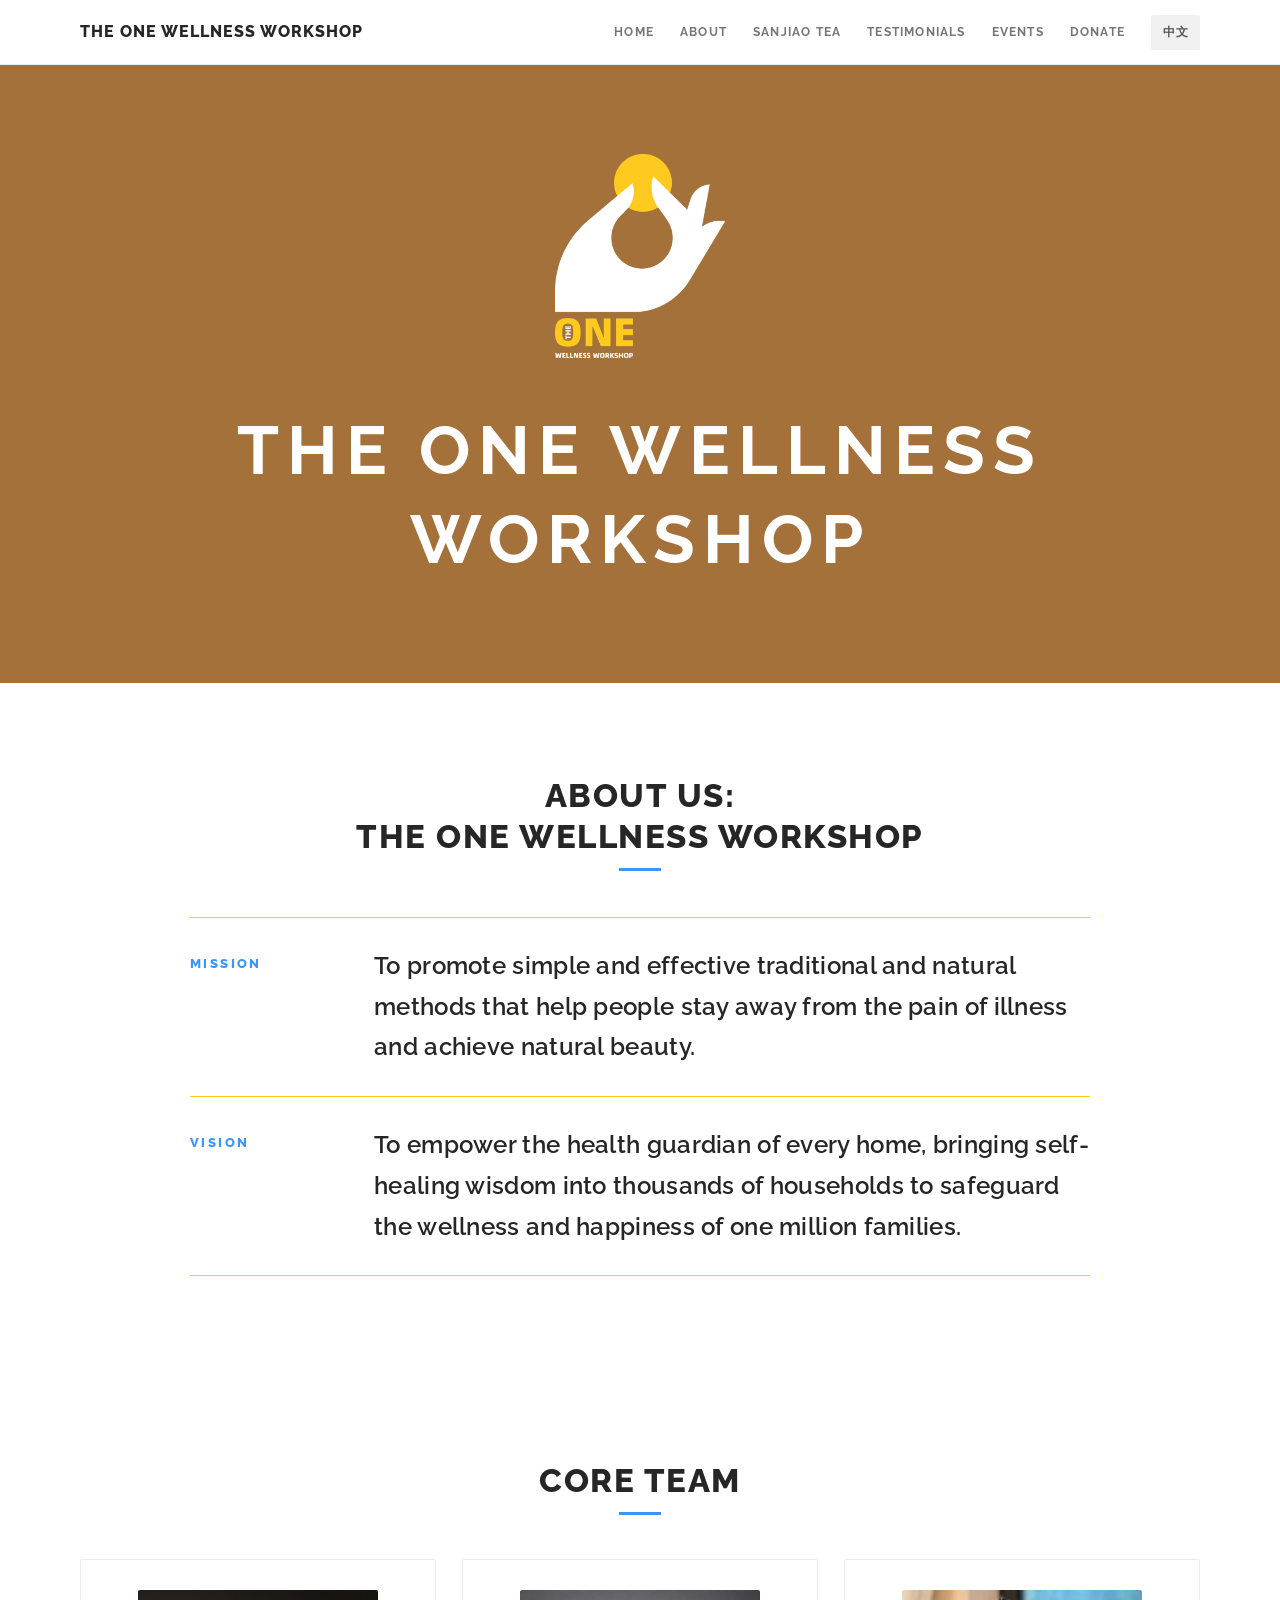
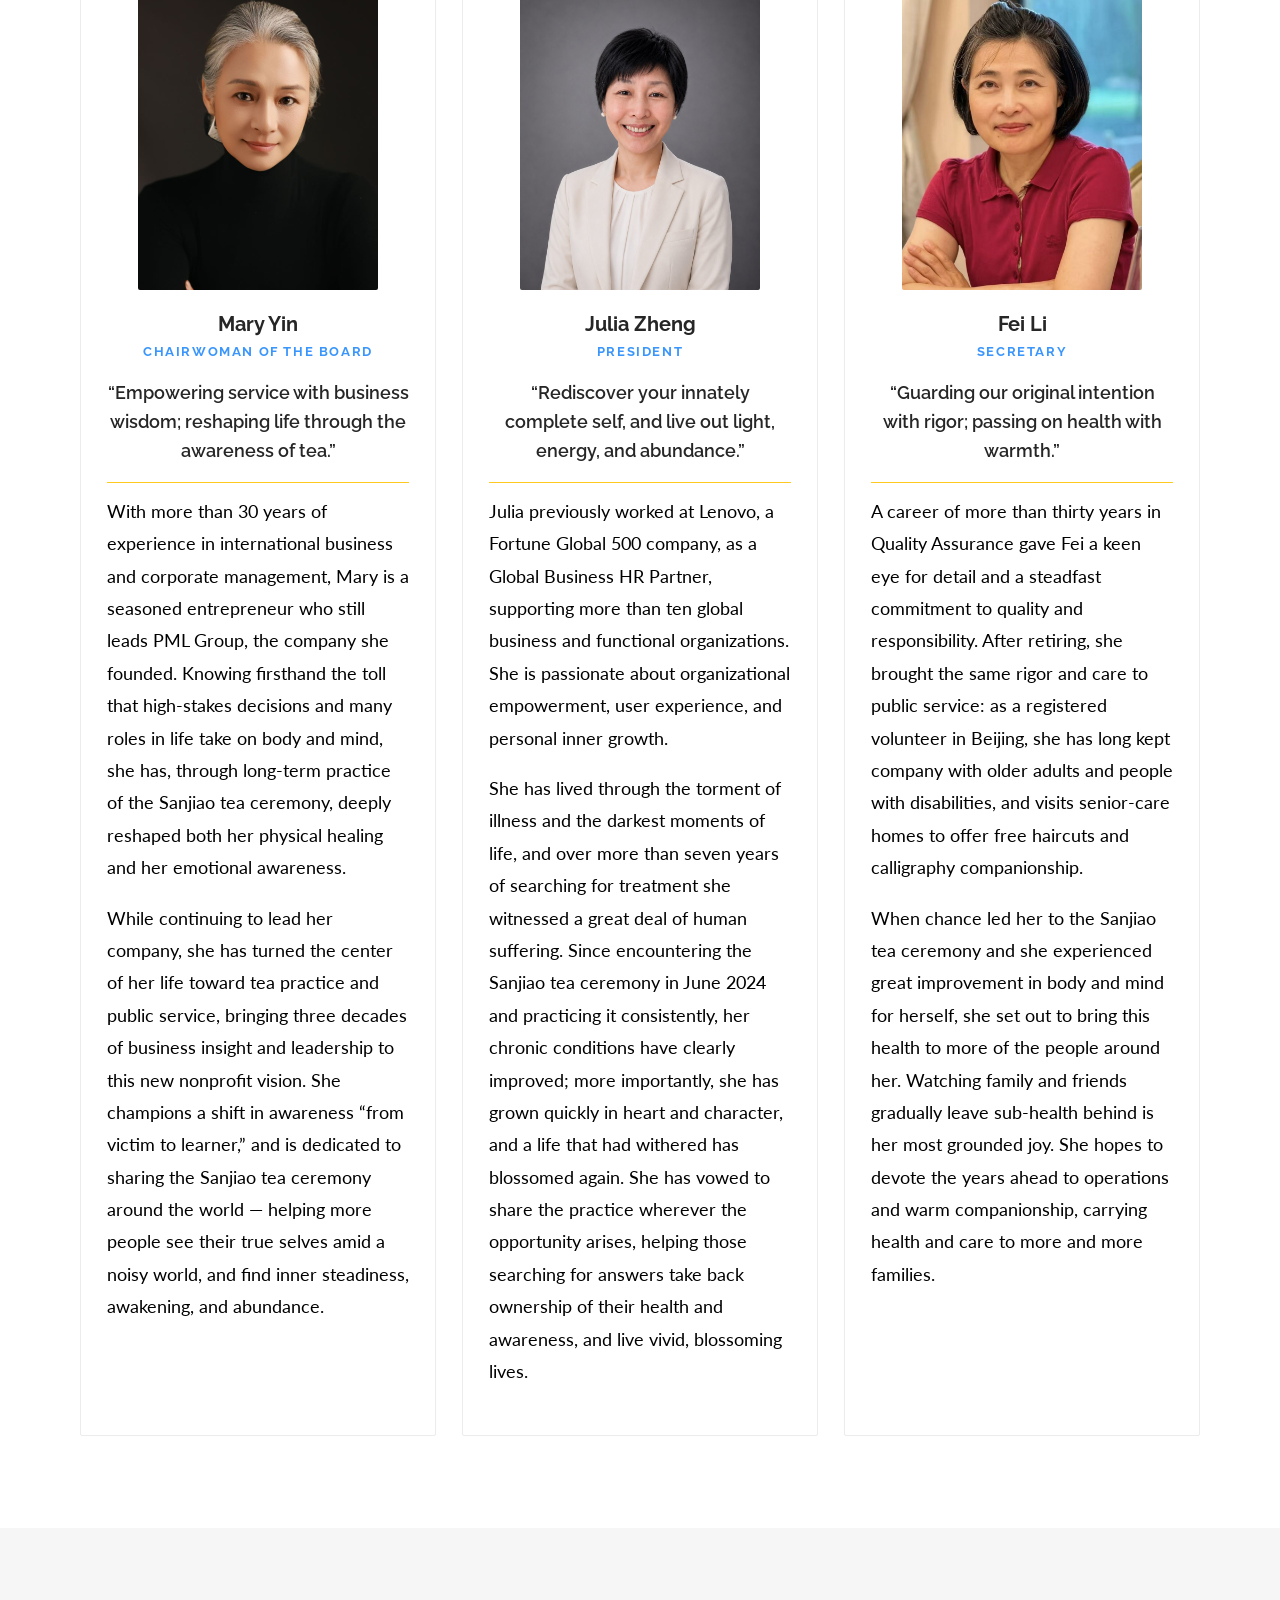
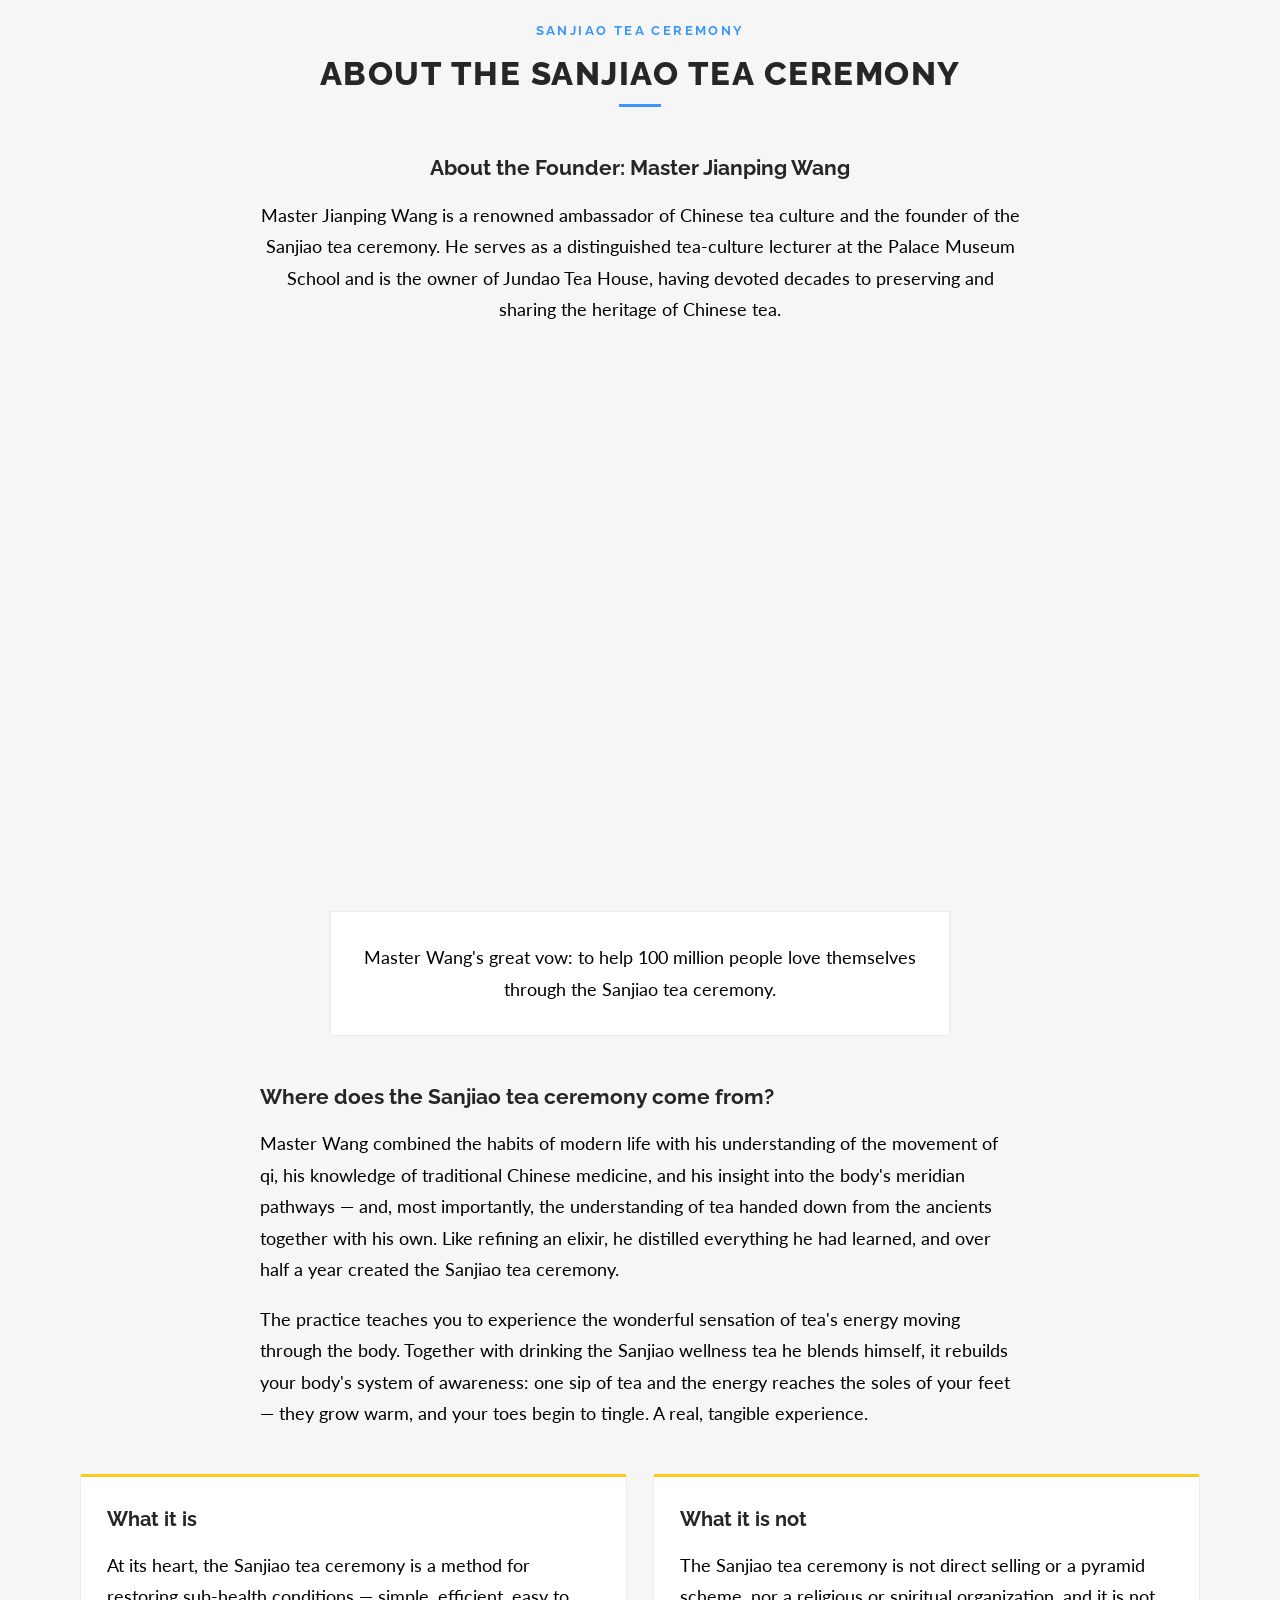
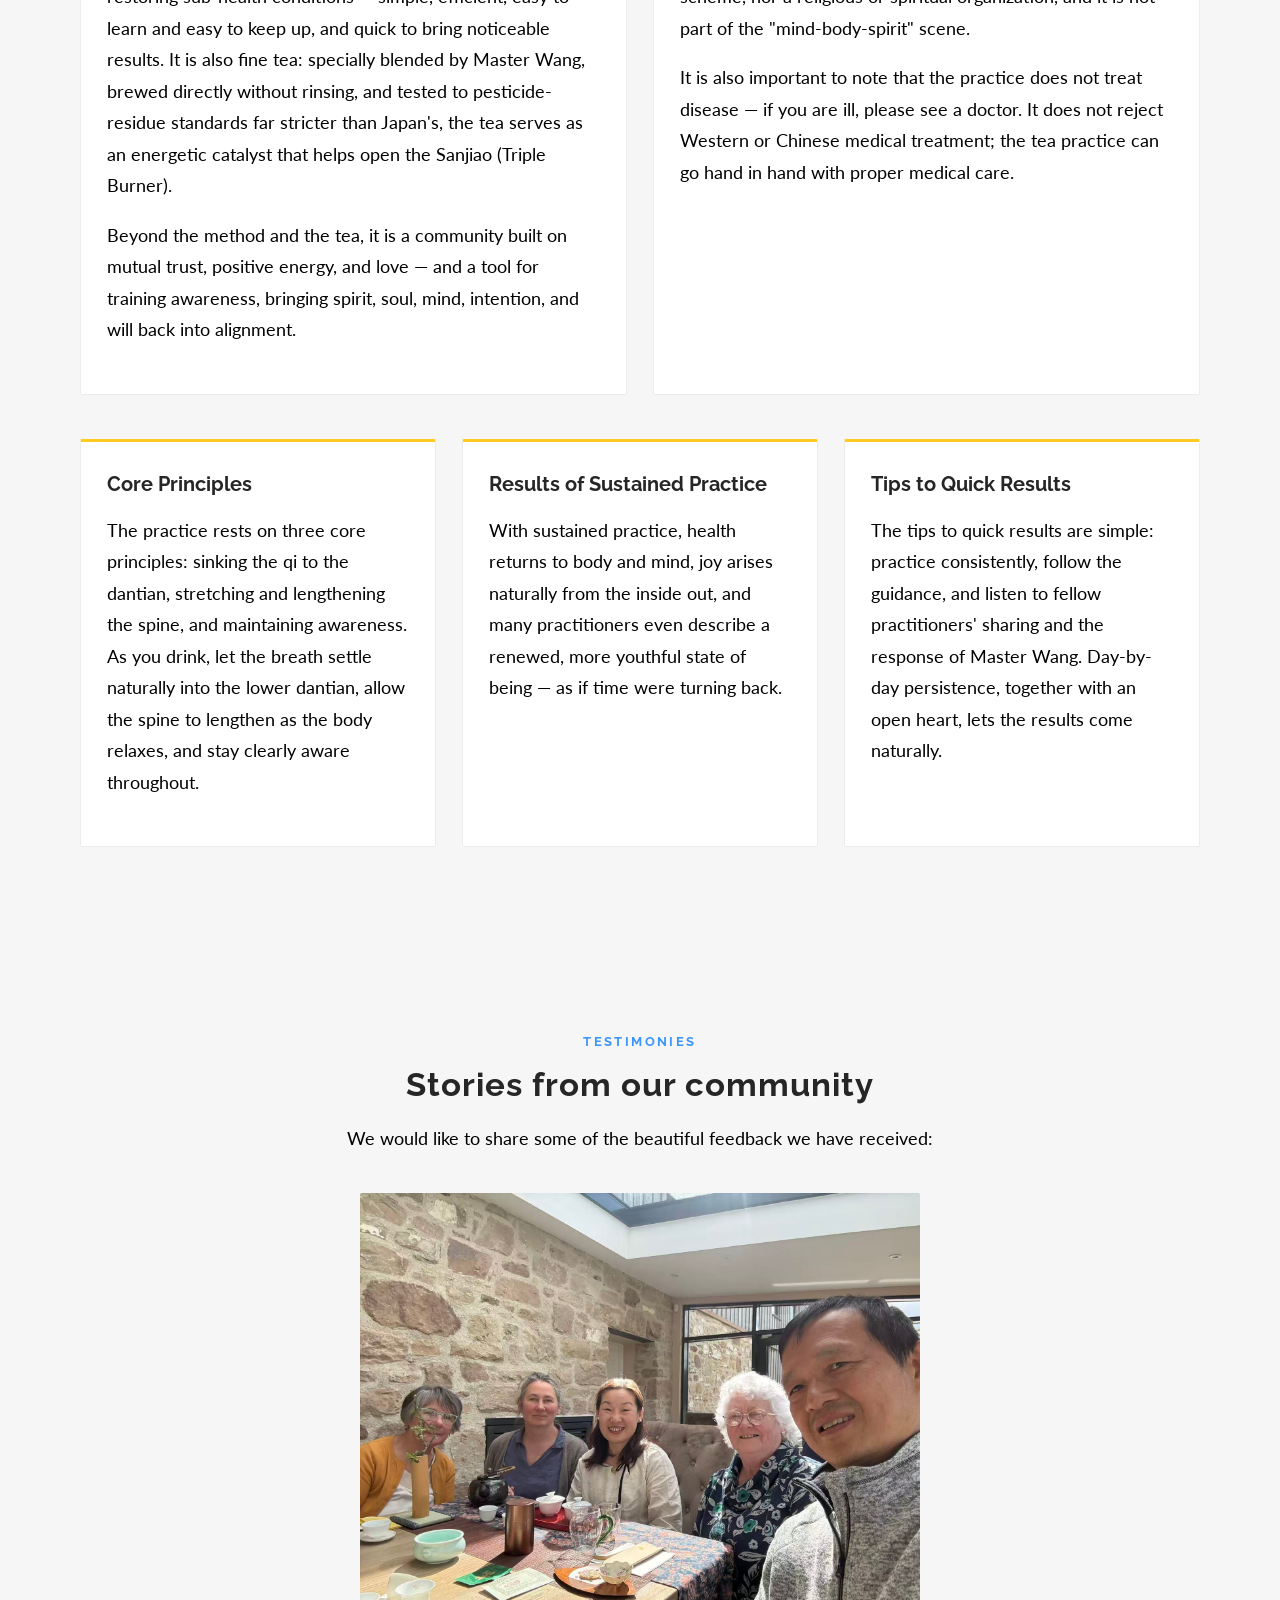
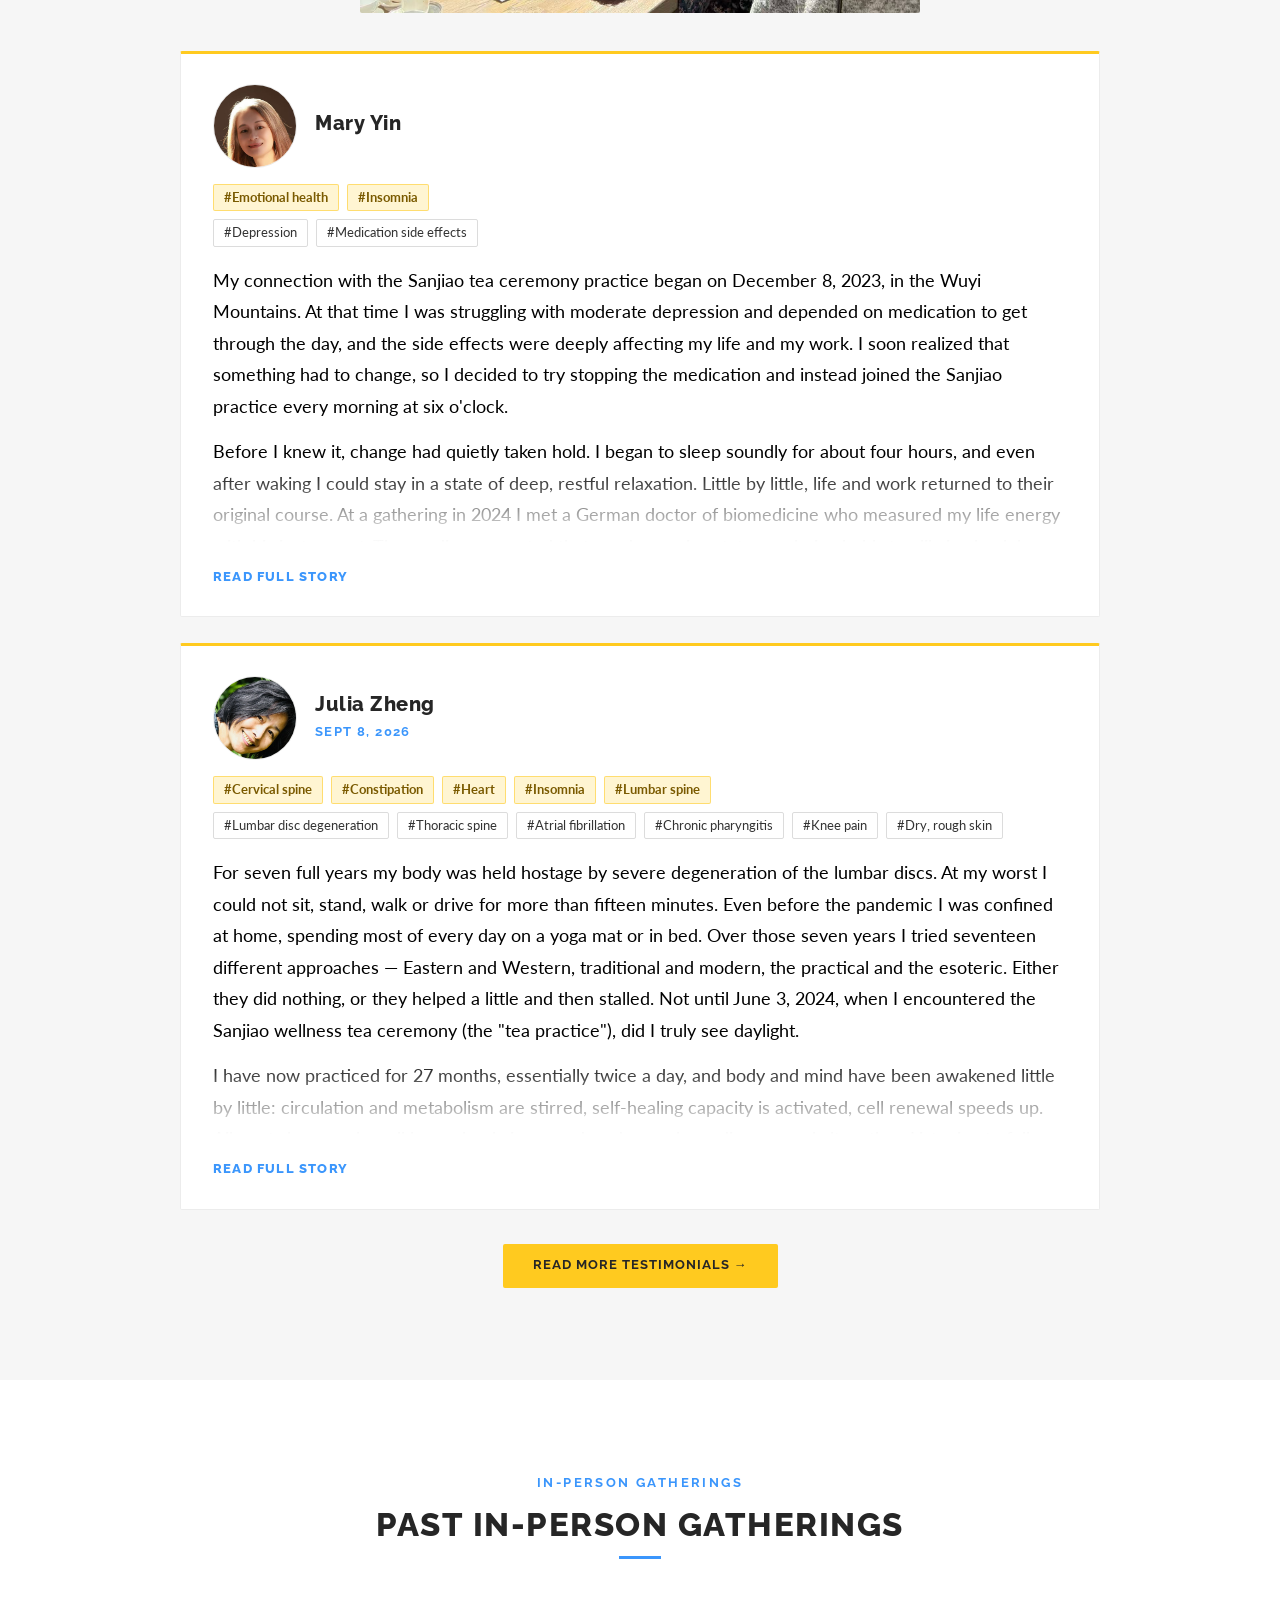
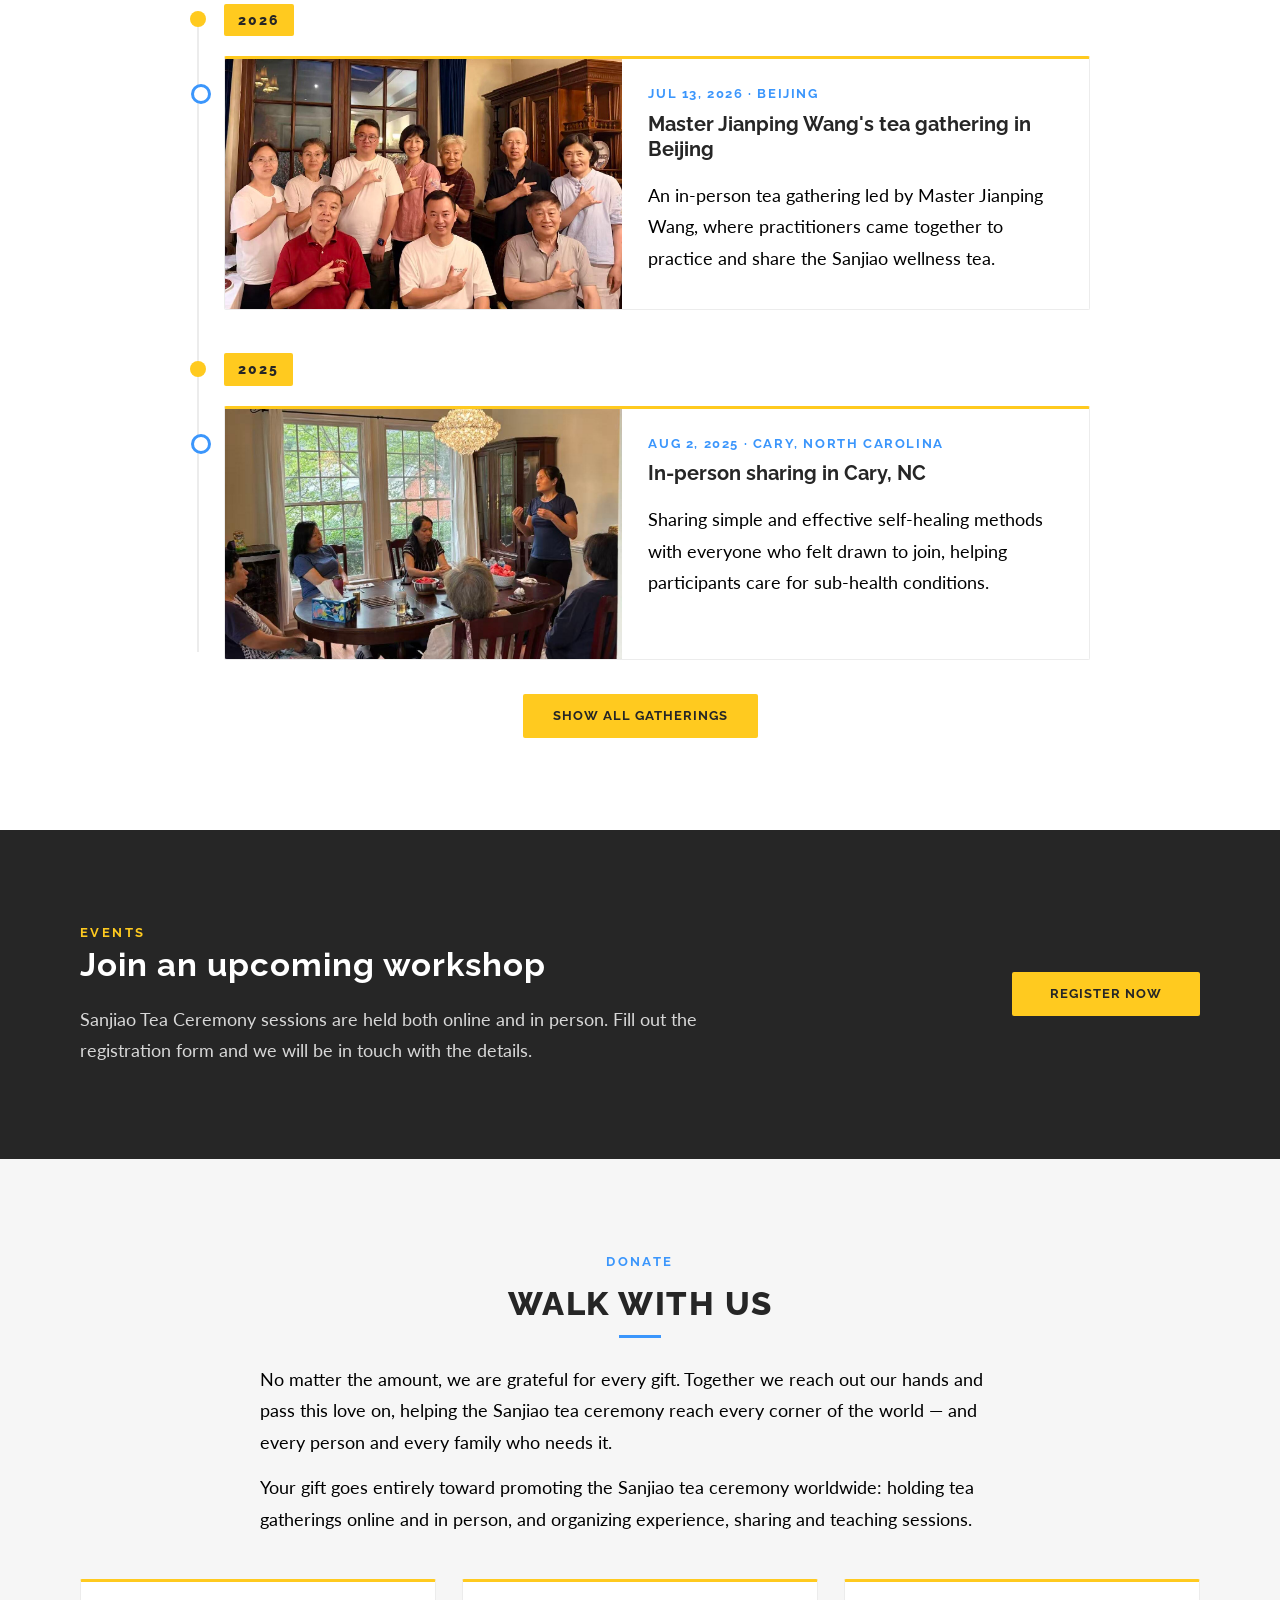
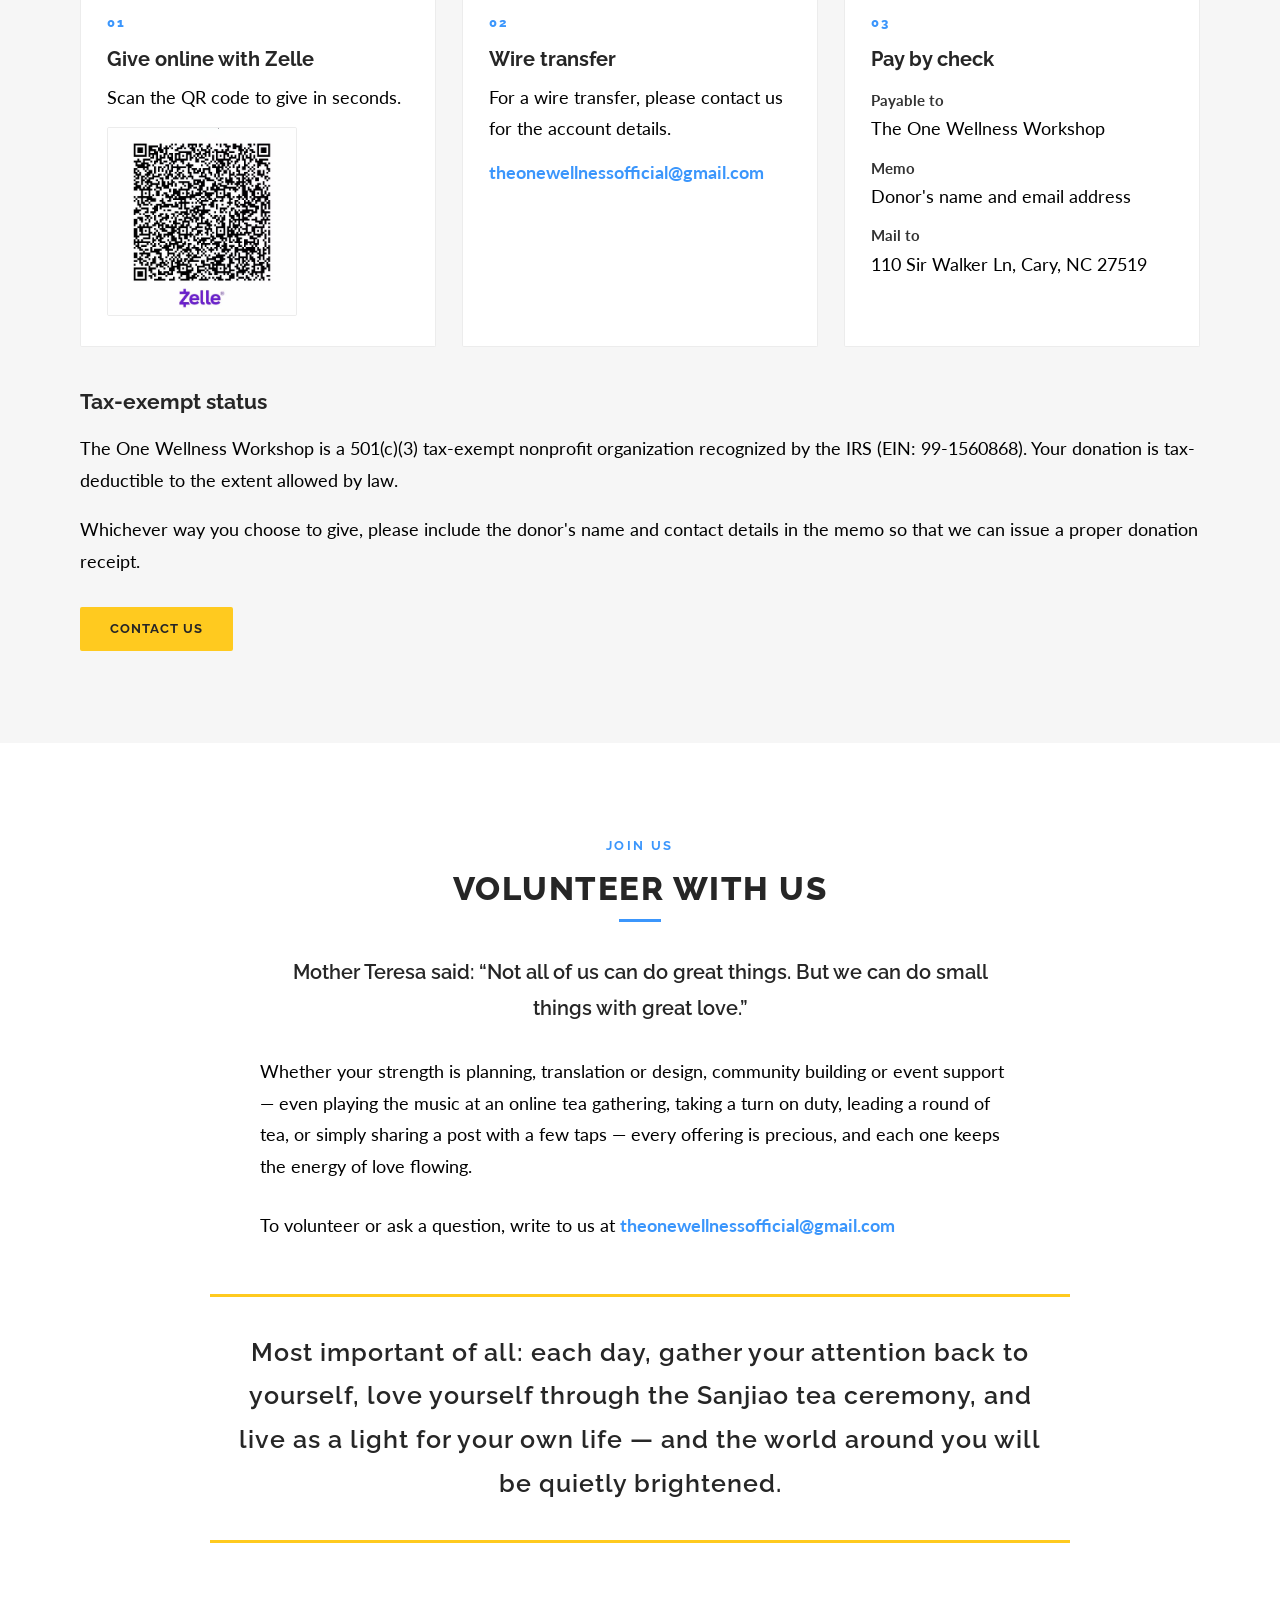
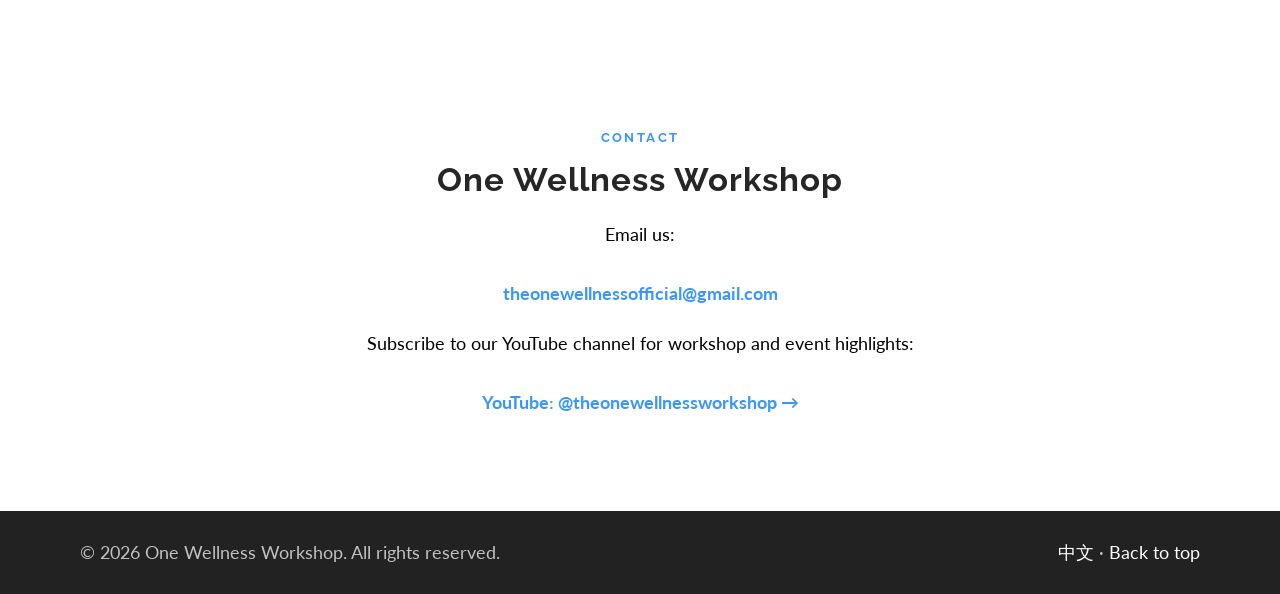
==== commit 8dec448a: "add tag testimonials" ====
--- a/index.html
+++ b/index.html
@@ -197,7 +197,7 @@
            新增见证时复制整张卡片，替换头像、姓名、标签与正文即可。 -->
       <div class="container testimonial-grid">
 
-        <article class="tcard" data-cats="insomnia">
+        <article class="tcard" data-cats="emotional insomnia">
           <header class="tcard-head">
             <img class="tcard-avatar" src="assets/testimony-mary-yin.jpg" alt="Portrait of Mingzhu Yin (Mary Yin)" loading="lazy" />
             <div>
@@ -206,7 +206,7 @@
             </div>
           </header>
           <ul class="tcard-tags key" aria-label="Filter categories">
-            <li>#Insomnia</li>
+            <li>#Emotional health</li><li>#Insomnia</li>
           </ul>
           <ul class="tcard-tags detail" aria-label="Other improvements">
             <li>#Depression</li><li>#Medication side effects</li>
